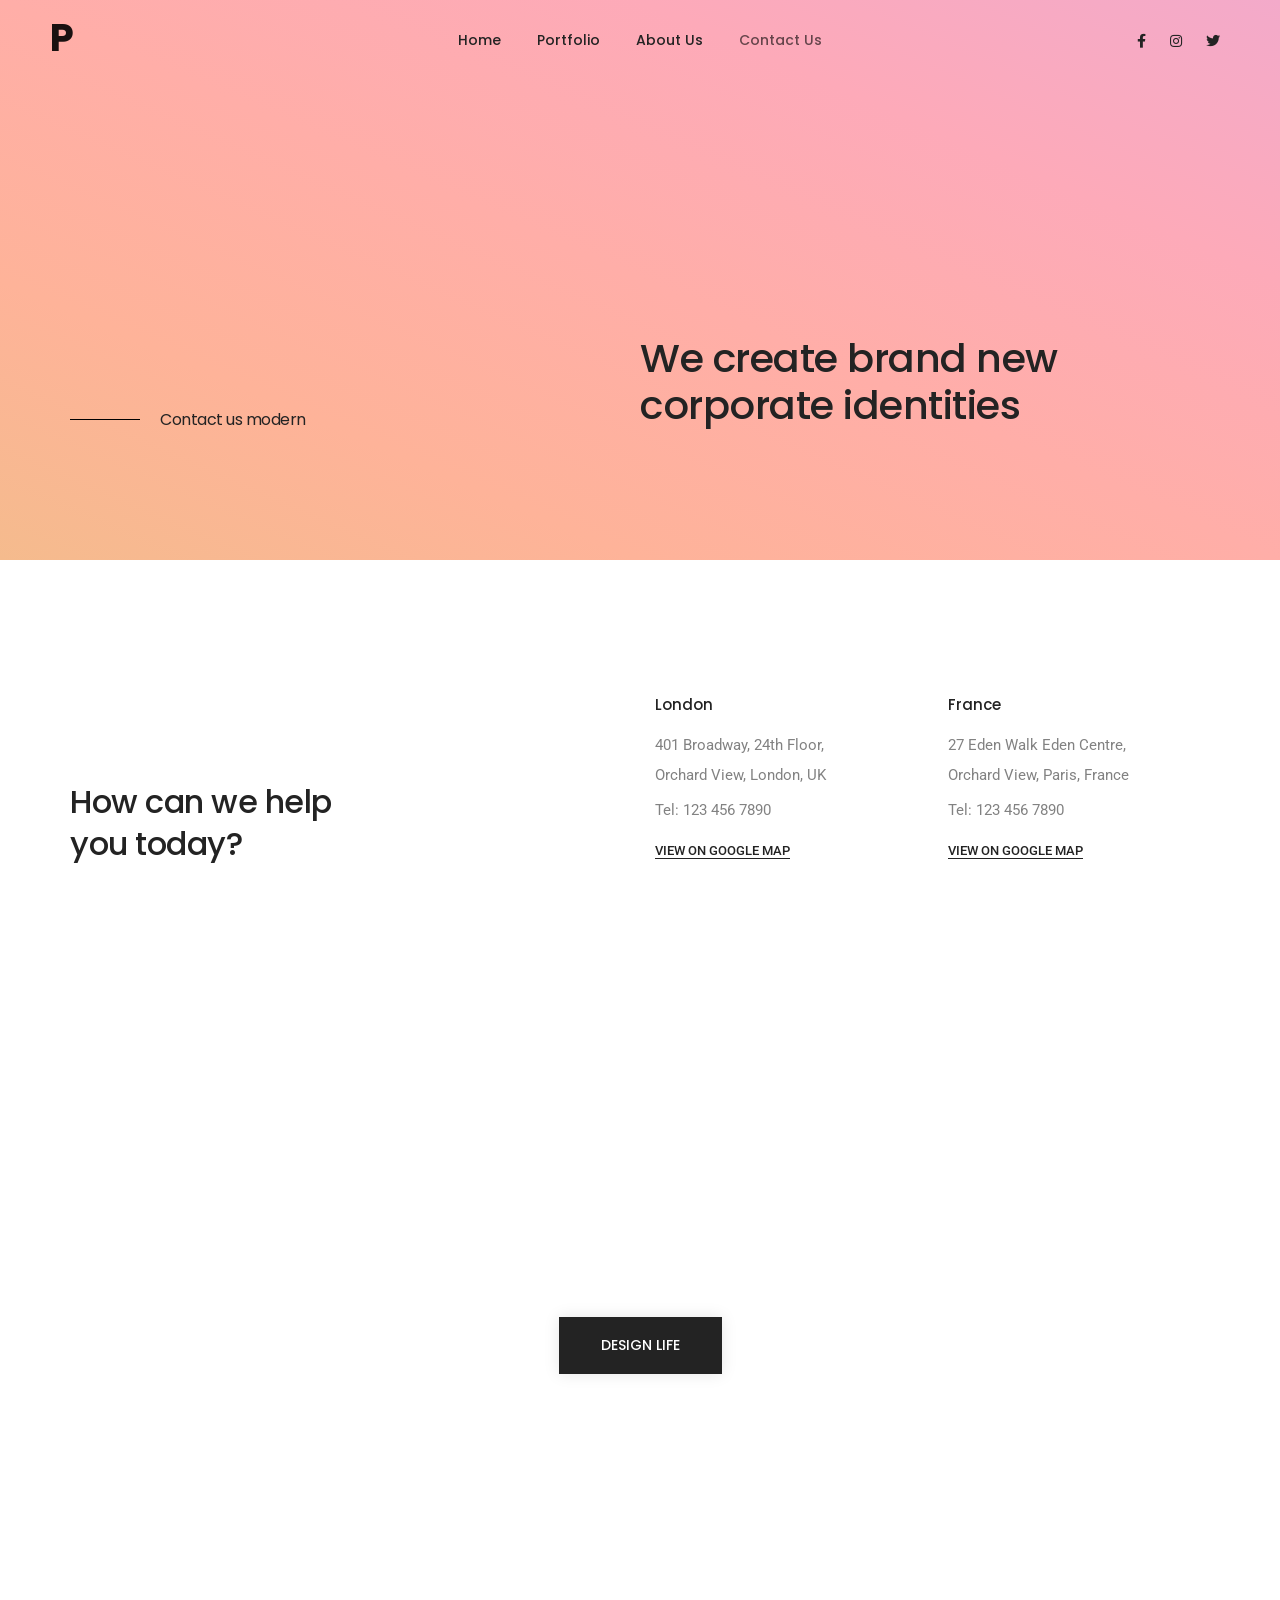
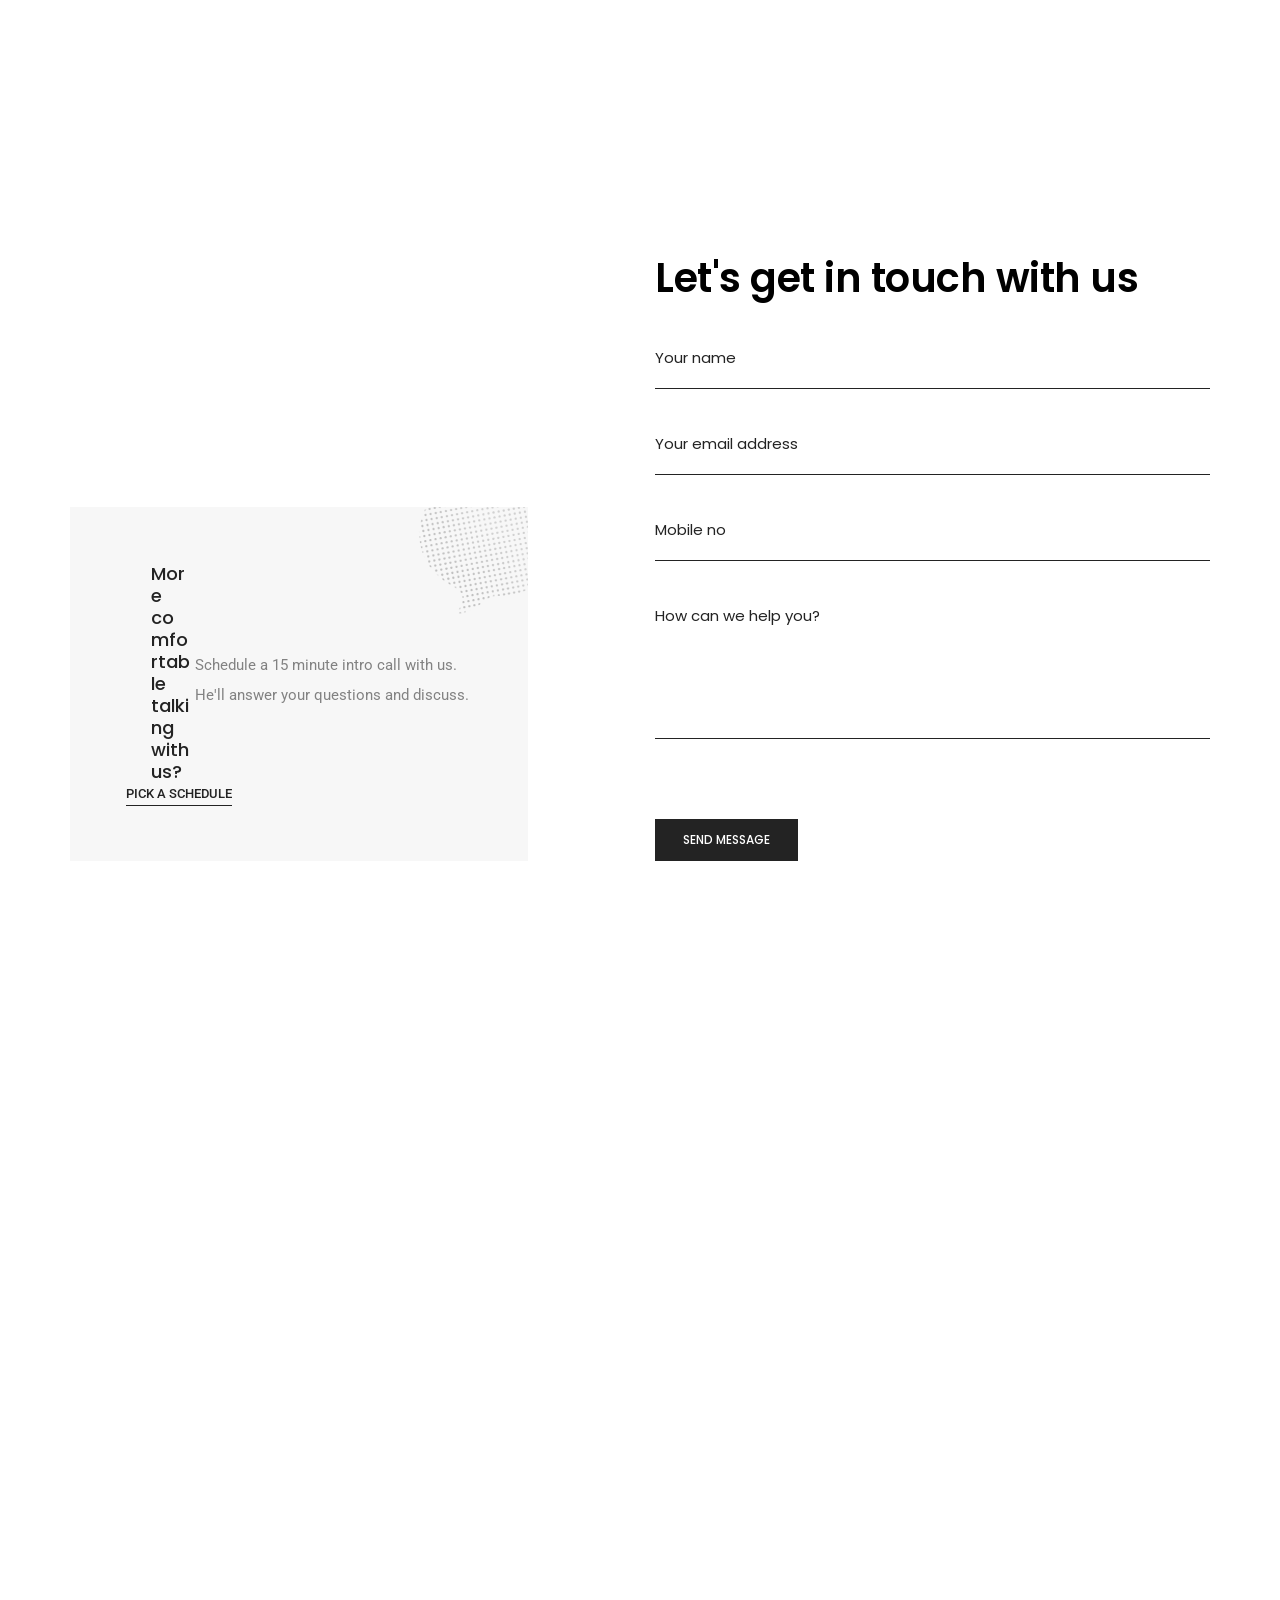
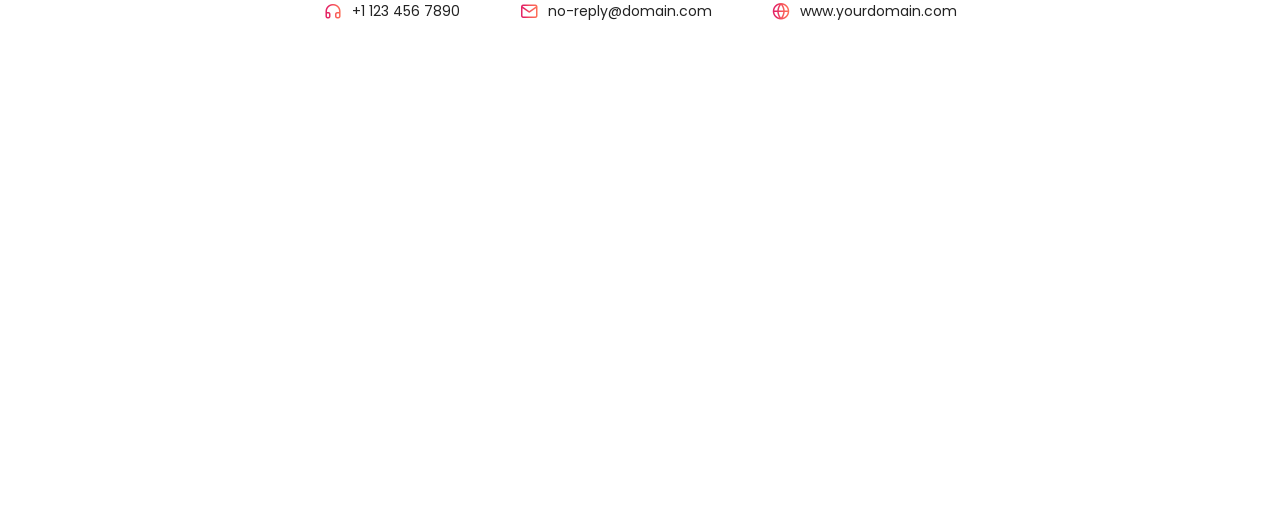
==== contact-us.html @ 9a99a398 "Add other pages" ====
<!doctype html>
<html class="no-js" lang="en">

<head>
    <title>Pratham - Contact Us</title>
    <meta charset="utf-8">
    <meta http-equiv="X-UA-Compatible" content="IE=edge" />
    <meta name="author" content="ThemeZaa">
    <meta name="viewport" content="width=device-width,initial-scale=1.0,maximum-scale=1" />
    <!-- favicon icon -->
    <link rel="shortcut icon" href="images/favicon.png">
    <link rel="apple-touch-icon" href="images/apple-touch-icon-57x57.png">
    <link rel="apple-touch-icon" sizes="72x72" href="images/apple-touch-icon-72x72.png">
    <link rel="apple-touch-icon" sizes="114x114" href="images/apple-touch-icon-114x114.png">
    <!-- style sheets and font icons  -->
    <link rel="stylesheet" type="text/css" href="css/font-icons.min.css">
    <link rel="stylesheet" type="text/css" href="css/theme-vendors.min.css">
    <link rel="stylesheet" type="text/css" href="css/style.css" />
    <link rel="stylesheet" type="text/css" href="css/responsive.css" />
</head>

<body data-mobile-nav-style="classic">
    <!-- start header -->
    <header>
        <nav
            class="navbar navbar-expand-lg navbar-light bg-transparent header-light fixed-top navbar-boxed header-reverse-scroll">
            <div class="container-fluid nav-header-container">
                <div class="col-5 col-lg-2 ps-lg-0 me-auto me-lg-0">
                    <a class="navbar-brand alt-font text-fast-blue font-weight-700" href="#"
                        style="font-size: 2.75rem;">
                        P
                    </a>
                </div>
                <div class="col-auto col-lg-8 md-position-initial md-no-padding">
                    <button class="navbar-toggler float-end" type="button" data-bs-toggle="collapse"
                        data-bs-target="#navbarNav" aria-controls="navbarNav" aria-label="Toggle navigation">
                        <span class="navbar-toggler-line"></span>
                        <span class="navbar-toggler-line"></span>
                        <span class="navbar-toggler-line"></span>
                        <span class="navbar-toggler-line"></span>
                    </button>
                    <div class="collapse navbar-collapse justify-content-center" id="navbarNav">
                        <ul class="navbar-nav alt-font">
                            <li class="nav-item">
                                <a href="index.html" class="nav-link">Home</a>
                            </li>
                            <li class="nav-item">
                                <a href="portfolio.html" class="nav-link">Portfolio</a>
                            </li>
                            <li class="nav-item">
                                <a href="about-us.html" class="nav-link">About Us</a>
                            </li>
                            <li class="nav-item">
                                <a href="contact-us.html" class="nav-link">Contact Us</a>
                            </li>
                        </ul>
                    </div>
                </div>
                <div class="col-auto col-lg-2 text-end hidden-xs px-lg-0">
                    <div class="header-social-icon d-inline-block">
                        <a href="http://www.facebook.com" target="_blank"><i class="fab fa-facebook-f"></i></a>
                        <a href="https://www.instagram.com/" target="_blank"><i class="fab fa-instagram"></i></a>
                        <a href="http://www.twitter.com" target="_blank"><i class="fab fa-twitter"></i></a>
                    </div>
                </div>
            </div>
        </nav>
    </header>
    <!-- end header -->
    <div class="main-content">
        <!-- start page title -->
        <section class="bg-gradient-light-orange-light-pink">
            <div class="container">
                <div class="d-flex flex-column flex-md-row justify-content-end extra-small-screen align-items-end">
                    <div class="w-100 w-md-50 page-title-extra-small">
                        <h1
                            class="alt-font text-extra-dark-gray position-relative padding-90px-left padding-15px-right sm-padding-55px-left mb-md-0 sm-margin-20px-bottom">
                            <span class="page-title-separator-line bg-black w-70px sm-w-40px"></span>Contact us modern
                        </h1>
                    </div>
                    <div class="w-100 w-md-50">
                        <h4 class="alt-font font-weight-500 text-extra-dark-gray mb-0">We create brand new corporate
                            identities</h4>
                    </div>
                </div>
            </div>
        </section>
        <!-- end page title -->
        <!-- start section -->
        <section>
            <div class="container">
                <div class="row align-items-end">
                    <div class="col-12 col-lg-6 col-md-4 sm-margin-30px-bottom">
                        <h5 class="alt-font w-50 text-extra-dark-gray font-weight-500 mb-0 lg-w-65 md-w-100">How can we
                            help
                            you today?</h5>
                    </div>
                    <div class="col-12 col-lg-6 col-md-8">
                        <div class="row">
                            <div class="col-12 col-sm-6 xs-margin-30px-bottom">
                                <span
                                    class="alt-font d-block text-extra-dark-gray font-weight-500 margin-10px-bottom">London</span>
                                <p class="w-80 margin-5px-bottom lg-w-90">401 Broadway, 24th Floor, Orchard View,
                                    London, UK
                                </p>
                                <span class="d-block margin-10px-bottom">Tel: 123 456 7890</span>
                                <a href="https://www.google.com/maps?ll=-37.817214,144.955925&z=16&t=m&hl=en-US&gl=IN&mapclient=embed&cid=13153204942596594449"
                                    target="_blank"
                                    class="text-uppercase text-small text-extra-dark-gray font-weight-500 text-decoration-line-bottom">View
                                    on google map</a>
                            </div>
                            <div class="col-12 col-sm-6">
                                <span
                                    class="alt-font d-block text-extra-dark-gray font-weight-500 margin-10px-bottom">France</span>
                                <p class="w-80 margin-5px-bottom lg-w-90">27 Eden Walk Eden Centre, Orchard View, Paris,
                                    France</p>
                                <span class="d-block margin-10px-bottom">Tel: 123 456 7890</span>
                                <a href="https://www.google.com/maps?ll=-37.817214,144.955925&z=16&t=m&hl=en-US&gl=IN&mapclient=embed&cid=13153204942596594449"
                                    target="_blank"
                                    class="text-uppercase text-small text-extra-dark-gray font-weight-500 text-decoration-line-bottom">View
                                    on google map</a>
                            </div>
                        </div>
                    </div>
                </div>
            </div>
        </section>
        <!-- end section -->
        <!-- start section -->
        <section class="one-third-screen p-0 position-relative wow animate__fadeIn">
            <div class="container">
                <div class="row align-items-center justify-content-center one-third-screen">
                    <a href="#" class="btn btn-extra-large btn-dark-gray btn-box-shadow z-index-2">Design life</a>
                </div>
            </div>
            <!-- start slider -->
            <div class="swiper-container position-absolute top-0px"
                data-slider-options='{ "loop": true, "slidesPerView": 1, "effect": "fade", "navigation": { "nextEl": ".swiper-auto-next", "prevEl": ".swiper-auto-prev" }, "keyboard": { "enabled": true, "onlyInViewport": true }, "autoplay": { "delay": 5000, "disableOnInteraction": false }, "fadeEffect": { "crossFade": true } }'>
                <div class="swiper-wrapper">
                    <!-- start slider item -->
                    <div class="swiper-slide cover-background"
                        style="background-image:url('https://placehold.co/1920x730');"></div>
                    <!-- end slider item -->
                    <!-- start slider item -->
                    <div class="swiper-slide cover-background"
                        style="background-image:url('https://placehold.co/1920x730');"></div>
                    <!-- end slider item -->
                    <!-- start slider item -->
                    <div class="swiper-slide cover-background"
                        style="background-image:url('https://placehold.co/1920x730');"></div>
                    <!-- end slider item -->
                </div>
            </div>
            <!-- end slider -->
        </section>
        <!-- end section -->
        <!-- start section -->
        <section class="big-section wow animate__fadeIn">
            <div class="container">
                <div class="row align-items-end justify-content-center">
                    <div class="col-12 col-lg-5 col-md-8 md-margin-50px-bottom">
                        <div class="feature-box feature-box-left-icon-middle padding-4-rem-all bg-light-gray overflow-hidden background-position-top background-no-repeat lg-padding-3-rem-lr md-padding-5-rem-all xs-padding-3-half-rem-all"
                            style="background-image: url('images/quotes-01.png');">
                            <div class="feature-box-icon margin-25px-right xs-margin-15px-right">
                                <img class="border-radius-100 w-80px xs-w-50px" src="https://placehold.co/80x80" alt="">
                            </div>
                            <div class="feature-box-content">
                                <div class="text-large text-extra-dark-gray alt-font font-weight-500 w-90">More
                                    comfortable
                                    talking with us?</div>
                            </div>
                            <p class="margin-30px-top margin-15px-bottom w-80 lg-w-100">Schedule a 15 minute intro call
                                with
                                us. He'll answer your questions and discuss.</p>
                            <a href="#"
                                class="text-small text-extra-dark-gray font-weight-500 text-decoration-line-bottom text-uppercase">Pick
                                a schedule</a>
                        </div>
                    </div>
                    <div class="col-12 col-lg-6 offset-lg-1 col-md-8">
                        <h4 class="alt-font text-black font-weight-600">Let's get in touch with us</h4>
                        <form action="email-templates/contact-form.html" method="post"
                            class="alt-font text-extra-dark-gray">
                            <input
                                class="input-border-bottom border-color-extra-dark-gray bg-transparent placeholder-dark large-input px-0 margin-25px-bottom border-radius-0px required"
                                type="text" name="name" placeholder="Your name" />
                            <input
                                class="input-border-bottom border-color-extra-dark-gray bg-transparent placeholder-dark large-input px-0 margin-25px-bottom border-radius-0px required"
                                type="email" name="email" placeholder="Your email address" />
                            <input
                                class="input-border-bottom border-color-extra-dark-gray bg-transparent placeholder-dark large-input px-0 margin-25px-bottom border-radius-0px"
                                type="tel" name="phone" placeholder="Mobile no" />
                            <textarea
                                class="input-border-bottom border-color-extra-dark-gray bg-transparent placeholder-dark large-input px-0 margin-35px-bottom border-radius-0px"
                                name="comment" rows="5" placeholder="How can we help you?"></textarea>
                            <div class="g-recaptcha margin-35px-bottom"
                                data-sitekey="6LfJf98bAAAAAGC26hfKyd2Ptddbs9xYm4mCNeLx"></div>
                            <input type="hidden" name="redirect" value="">
                            <button class="btn btn-medium btn-dark-gray mb-0 submit" type="submit">send message</button>
                            <div class="form-results d-none"></div>
                        </form>
                    </div>
                </div>
            </div>
        </section>
        <!-- end section -->
        <!-- start map section -->
        <section class="no-padding-tb wow animate__fadeIn">
            <div class="container-fluid">
                <div class="row">
                    <div class="col-md-12 px-0">
                        <div class="map-style-3 h-500px xs-h-300px">
                            <iframe class="w-100 h-100 filter-grayscale-100"
                                src="https://www.google.com/maps/embed?pb=!1m18!1m12!1m3!1d3151.843821917424!2d144.956054!3d-37.817127!2m3!1f0!2f0!3f0!3m2!1i1024!2i768!4f13.1!3m3!1m2!1s0x6ad65d4c2b349649%3A0xb6899234e561db11!2sEnvato!5e0!3m2!1sen!2sin!4v1427947693651"></iframe>
                        </div>
                    </div>
                </div>
            </div>
        </section>
        <!-- end map section -->
        <!-- start section -->
        <section class="half-section">
            <div class="container">
                <div class="row justify-content-center">
                    <!-- start feature box item-->
                    <div class="col-12 col-sm-auto sm-margin-15px-bottom wow animate__fadeIn" data-wow-delay="0.2s">
                        <div class="d-flex justify-content-center align-items-center padding-15px-lr h-100">
                            <i
                                class="feather icon-feather-headphones align-middle icon-extra-small text-gradient-magenta-orange margin-10px-right"></i>
                            <span class="text-extra-dark-gray alt-font text-medium">+1 123 456 7890</span>
                        </div>
                    </div>
                    <!-- end feature box item-->
                    <!-- start feature box item-->
                    <div class="col-12 col-sm-auto sm-margin-15px-bottom wow animate__fadeIn" data-wow-delay="0.4s">
                        <div class="d-flex justify-content-center align-items-center padding-15px-lr h-100">
                            <i
                                class="feather icon-feather-mail align-middle icon-extra-small text-gradient-magenta-orange margin-10px-right"></i>
                            <a href="mailto:no-reply@domain.com"
                                class="text-extra-dark-gray alt-font text-medium">no-reply@domain.com</a>
                        </div>
                    </div>
                    <!-- end feature box item-->
                    <!-- start feature box item-->
                    <div class="col-12 col-sm-auto wow animate__fadeIn" data-wow-delay="0.6s">
                        <div class="d-flex justify-content-center align-items-center padding-15px-lr h-100">
                            <i
                                class="feather icon-feather-globe align-middle icon-extra-small text-gradient-magenta-orange margin-10px-right"></i>
                            <a href="#" class="text-extra-dark-gray alt-font text-medium">www.yourdomain.com</a>
                        </div>
                    </div>
                    <!-- end feature box item-->
                </div>
            </div>
        </section>
        <!-- end section -->
    </div>
    <!-- start footer -->
    <footer class="footer-dark cover-background footer-sticky" style="background-image:url('images/footer-bg.png');">
        <div class="footer-top padding-six-tb lg-padding-seven-tb md-padding-50px-tb">
            <div class="container">
                <div class="row">
                    <!-- start footer column -->
                    <div class="col-12 col-md-3 col-sm-6 sm-margin-40px-bottom xs-margin-30px-bottom">
                        <span
                            class="alt-font font-weight-500 d-block text-white text-uppercase text-medium margin-15px-bottom xs-margin-10px-bottom letter-spacing-1px">Company</span>
                        <ul>
                            <li><a href="#">About company</a></li>
                            <li><a href="#">Our services</a></li>
                            <li><a href="#">Job opportunities</a></li>
                            <li><a href="#">Contact us</a></li>
                        </ul>
                    </div>
                    <!-- end footer column -->
                    <!-- start footer column -->
                    <div class="col-12 col-md-3 col-sm-6 sm-margin-40px-bottom xs-margin-30px-bottom">
                        <span
                            class="alt-font font-weight-500 d-block text-white text-uppercase text-medium margin-15px-bottom xs-margin-10px-bottom letter-spacing-1px">Customer</span>
                        <ul>
                            <li><a href="#">Client support</a></li>
                            <li><a href="#">Pricing packages</a></li>
                            <li><a href="#">Company story</a></li>
                            <li><a href="#">Latest news</a></li>
                        </ul>
                    </div>
                    <!-- end footer column -->
                    <!-- start footer column -->
                    <div class="col-12 col-md-3 col-sm-6 xs-margin-30px-bottom">
                        <span
                            class="alt-font font-weight-500 d-block text-white text-uppercase text-medium margin-15px-bottom xs-margin-10px-bottom letter-spacing-1px">Resources</span>
                        <ul>
                            <li><a href="#">Theme guide</a></li>
                            <li><a href="#">Support desk</a></li>
                            <li><a href="#">What we offer</a></li>
                            <li><a href="#">Company history</a></li>
                        </ul>
                    </div>
                    <!-- end footer column -->
                    <!-- start footer column -->
                    <div class="col-12 col-md-3 col-sm-6">
                        <span
                            class="alt-font font-weight-500 d-block text-white text-uppercase text-medium margin-15px-bottom xs-margin-10px-bottom letter-spacing-1px">Services</span>
                        <ul>
                            <li><a href="#">Brand experience</a></li>
                            <li><a href="#">e-Commerce website</a></li>
                            <li><a href="#">Content writing</a></li>
                            <li><a href="#">Marketing strategy</a></li>
                        </ul>
                    </div>
                    <!-- end footer column -->
                </div>
            </div>
        </div>
        <div class="footer-bottom padding-one-top padding-six-bottom d-inline-block w-100">
            <div class="container">
                <div class="row align-items-center">
                    <div class="col-12 col-sm-4 text-center text-sm-start xs-margin-20px-bottom">
                        <a href="#" class="footer-logo"></a>
                    </div>
                    <div class="col-12 col-sm-8 text-center text-sm-end last-paragraph-no-margin">
                    </div>
                </div>
            </div>
        </div>
    </footer>
    <!-- end footer -->
    <!-- start scroll to top -->
    <a class="scroll-top-arrow" href="javascript:void(0);"><i class="feather icon-feather-arrow-up"></i></a>
    <!-- end scroll to top -->
    <!-- javascript -->
    <script type="text/javascript" src="js/jquery.min.js"></script>
    <script type="text/javascript" src="js/theme-vendors.min.js"></script>
    <script type="text/javascript" src="js/main.js"></script>
    <!-- google recaptcha -->
    <script src="https://www.google.com/recaptcha/api.js" async defer></script>
</body>

</html>
---- css/font-icons.min.css ----
/*
Font awesome
Version: 5.15.4 
Plugin URI: https://fontawesome.com
License: License - https://fontawesome.com/license/free (Icons: CC BY 4.0, Fonts: SIL OFL 1.1, Code: MIT License)
*/
.fa,.fab,.fad,.fal,.far,.fas{-moz-osx-font-smoothing:grayscale;-webkit-font-smoothing:antialiased;display:inline-block;font-style:normal;font-variant:normal;text-rendering:auto;line-height:1}.fa-lg{font-size:1.33333em;line-height:.75em;vertical-align:-.0667em}.fa-xs{font-size:.75em}.fa-sm{font-size:.875em}.fa-1x{font-size:1em}.fa-2x{font-size:2em}.fa-3x{font-size:3em}.fa-4x{font-size:4em}.fa-5x{font-size:5em}.fa-6x{font-size:6em}.fa-7x{font-size:7em}.fa-8x{font-size:8em}.fa-9x{font-size:9em}.fa-10x{font-size:10em}.fa-fw{text-align:center;width:1.25em}.fa-ul{list-style-type:none;margin-left:2.5em;padding-left:0}.fa-ul>li{position:relative}.fa-li{left:-2em;position:absolute;text-align:center;width:2em;line-height:inherit}.fa-border{border:.08em solid #eee;border-radius:.1em;padding:.2em .25em .15em}.fa-pull-left{float:left}.fa-pull-right{float:right}.fa.fa-pull-left,.fab.fa-pull-left,.fal.fa-pull-left,.far.fa-pull-left,.fas.fa-pull-left{margin-right:.3em}.fa.fa-pull-right,.fab.fa-pull-right,.fal.fa-pull-right,.far.fa-pull-right,.fas.fa-pull-right{margin-left:.3em}.fa-spin{-webkit-animation:fa-spin 2s linear infinite;animation:fa-spin 2s linear infinite}.fa-pulse{-webkit-animation:fa-spin 1s steps(8) infinite;animation:fa-spin 1s steps(8) infinite}@-webkit-keyframes fa-spin{0%{-webkit-transform:rotate(0deg);transform:rotate(0deg)}to{-webkit-transform:rotate(1turn);transform:rotate(1turn)}}@keyframes fa-spin{0%{-webkit-transform:rotate(0deg);transform:rotate(0deg)}to{-webkit-transform:rotate(1turn);transform:rotate(1turn)}}.fa-rotate-90{-ms-filter:"progid:DXImageTransform.Microsoft.BasicImage(rotation=1)";-webkit-transform:rotate(90deg);transform:rotate(90deg)}.fa-rotate-180{-ms-filter:"progid:DXImageTransform.Microsoft.BasicImage(rotation=2)";-webkit-transform:rotate(180deg);transform:rotate(180deg)}.fa-rotate-270{-ms-filter:"progid:DXImageTransform.Microsoft.BasicImage(rotation=3)";-webkit-transform:rotate(270deg);transform:rotate(270deg)}.fa-flip-horizontal{-ms-filter:"progid:DXImageTransform.Microsoft.BasicImage(rotation=0, mirror=1)";-webkit-transform:scaleX(-1);transform:scaleX(-1)}.fa-flip-vertical{-webkit-transform:scaleY(-1);transform:scaleY(-1)}.fa-flip-both,.fa-flip-horizontal.fa-flip-vertical,.fa-flip-vertical{-ms-filter:"progid:DXImageTransform.Microsoft.BasicImage(rotation=2, mirror=1)"}.fa-flip-both,.fa-flip-horizontal.fa-flip-vertical{-webkit-transform:scale(-1);transform:scale(-1)}:root .fa-flip-both,:root .fa-flip-horizontal,:root .fa-flip-vertical,:root .fa-rotate-90,:root .fa-rotate-180,:root .fa-rotate-270{-webkit-filter:none;filter:none}.fa-stack{display:inline-block;height:2em;line-height:2em;position:relative;vertical-align:middle;width:2.5em}.fa-stack-1x,.fa-stack-2x{left:0;position:absolute;text-align:center;width:100%}.fa-stack-1x{line-height:inherit}.fa-stack-2x{font-size:2em}.fa-inverse{color:#fff}.fa-500px:before{content:"\f26e"}.fa-accessible-icon:before{content:"\f368"}.fa-accusoft:before{content:"\f369"}.fa-acquisitions-incorporated:before{content:"\f6af"}.fa-ad:before{content:"\f641"}.fa-address-book:before{content:"\f2b9"}.fa-address-card:before{content:"\f2bb"}.fa-adjust:before{content:"\f042"}.fa-adn:before{content:"\f170"}.fa-adversal:before{content:"\f36a"}.fa-affiliatetheme:before{content:"\f36b"}.fa-air-freshener:before{content:"\f5d0"}.fa-airbnb:before{content:"\f834"}.fa-algolia:before{content:"\f36c"}.fa-align-center:before{content:"\f037"}.fa-align-justify:before{content:"\f039"}.fa-align-left:before{content:"\f036"}.fa-align-right:before{content:"\f038"}.fa-alipay:before{content:"\f642"}.fa-allergies:before{content:"\f461"}.fa-amazon:before{content:"\f270"}.fa-amazon-pay:before{content:"\f42c"}.fa-ambulance:before{content:"\f0f9"}.fa-american-sign-language-interpreting:before{content:"\f2a3"}.fa-amilia:before{content:"\f36d"}.fa-anchor:before{content:"\f13d"}.fa-android:before{content:"\f17b"}.fa-angellist:before{content:"\f209"}.fa-angle-double-down:before{content:"\f103"}.fa-angle-double-left:before{content:"\f100"}.fa-angle-double-right:before{content:"\f101"}.fa-angle-double-up:before{content:"\f102"}.fa-angle-down:before{content:"\f107"}.fa-angle-left:before{content:"\f104"}.fa-angle-right:before{content:"\f105"}.fa-angle-up:before{content:"\f106"}.fa-angry:before{content:"\f556"}.fa-angrycreative:before{content:"\f36e"}.fa-angular:before{content:"\f420"}.fa-ankh:before{content:"\f644"}.fa-app-store:before{content:"\f36f"}.fa-app-store-ios:before{content:"\f370"}.fa-apper:before{content:"\f371"}.fa-apple:before{content:"\f179"}.fa-apple-alt:before{content:"\f5d1"}.fa-apple-pay:before{content:"\f415"}.fa-archive:before{content:"\f187"}.fa-archway:before{content:"\f557"}.fa-arrow-alt-circle-down:before{content:"\f358"}.fa-arrow-alt-circle-left:before{content:"\f359"}.fa-arrow-alt-circle-right:before{content:"\f35a"}.fa-arrow-alt-circle-up:before{content:"\f35b"}.fa-arrow-circle-down:before{content:"\f0ab"}.fa-arrow-circle-left:before{content:"\f0a8"}.fa-arrow-circle-right:before{content:"\f0a9"}.fa-arrow-circle-up:before{content:"\f0aa"}.fa-arrow-down:before{content:"\f063"}.fa-arrow-left:before{content:"\f060"}.fa-arrow-right:before{content:"\f061"}.fa-arrow-up:before{content:"\f062"}.fa-arrows-alt:before{content:"\f0b2"}.fa-arrows-alt-h:before{content:"\f337"}.fa-arrows-alt-v:before{content:"\f338"}.fa-artstation:before{content:"\f77a"}.fa-assistive-listening-systems:before{content:"\f2a2"}.fa-asterisk:before{content:"\f069"}.fa-asymmetrik:before{content:"\f372"}.fa-at:before{content:"\f1fa"}.fa-atlas:before{content:"\f558"}.fa-atlassian:before{content:"\f77b"}.fa-atom:before{content:"\f5d2"}.fa-audible:before{content:"\f373"}.fa-audio-description:before{content:"\f29e"}.fa-autoprefixer:before{content:"\f41c"}.fa-avianex:before{content:"\f374"}.fa-aviato:before{content:"\f421"}.fa-award:before{content:"\f559"}.fa-aws:before{content:"\f375"}.fa-baby:before{content:"\f77c"}.fa-baby-carriage:before{content:"\f77d"}.fa-backspace:before{content:"\f55a"}.fa-backward:before{content:"\f04a"}.fa-bacon:before{content:"\f7e5"}.fa-bacteria:before{content:"\e059"}.fa-bacterium:before{content:"\e05a"}.fa-bahai:before{content:"\f666"}.fa-balance-scale:before{content:"\f24e"}.fa-balance-scale-left:before{content:"\f515"}.fa-balance-scale-right:before{content:"\f516"}.fa-ban:before{content:"\f05e"}.fa-band-aid:before{content:"\f462"}.fa-bandcamp:before{content:"\f2d5"}.fa-barcode:before{content:"\f02a"}.fa-bars:before{content:"\f0c9"}.fa-baseball-ball:before{content:"\f433"}.fa-basketball-ball:before{content:"\f434"}.fa-bath:before{content:"\f2cd"}.fa-battery-empty:before{content:"\f244"}.fa-battery-full:before{content:"\f240"}.fa-battery-half:before{content:"\f242"}.fa-battery-quarter:before{content:"\f243"}.fa-battery-three-quarters:before{content:"\f241"}.fa-battle-net:before{content:"\f835"}.fa-bed:before{content:"\f236"}.fa-beer:before{content:"\f0fc"}.fa-behance:before{content:"\f1b4"}.fa-behance-square:before{content:"\f1b5"}.fa-bell:before{content:"\f0f3"}.fa-bell-slash:before{content:"\f1f6"}.fa-bezier-curve:before{content:"\f55b"}.fa-bible:before{content:"\f647"}.fa-bicycle:before{content:"\f206"}.fa-biking:before{content:"\f84a"}.fa-bimobject:before{content:"\f378"}.fa-binoculars:before{content:"\f1e5"}.fa-biohazard:before{content:"\f780"}.fa-birthday-cake:before{content:"\f1fd"}.fa-bitbucket:before{content:"\f171"}.fa-bitcoin:before{content:"\f379"}.fa-bity:before{content:"\f37a"}.fa-black-tie:before{content:"\f27e"}.fa-blackberry:before{content:"\f37b"}.fa-blender:before{content:"\f517"}.fa-blender-phone:before{content:"\f6b6"}.fa-blind:before{content:"\f29d"}.fa-blog:before{content:"\f781"}.fa-blogger:before{content:"\f37c"}.fa-blogger-b:before{content:"\f37d"}.fa-bluetooth:before{content:"\f293"}.fa-bluetooth-b:before{content:"\f294"}.fa-bold:before{content:"\f032"}.fa-bolt:before{content:"\f0e7"}.fa-bomb:before{content:"\f1e2"}.fa-bone:before{content:"\f5d7"}.fa-bong:before{content:"\f55c"}.fa-book:before{content:"\f02d"}.fa-book-dead:before{content:"\f6b7"}.fa-book-medical:before{content:"\f7e6"}.fa-book-open:before{content:"\f518"}.fa-book-reader:before{content:"\f5da"}.fa-bookmark:before{content:"\f02e"}.fa-bootstrap:before{content:"\f836"}.fa-border-all:before{content:"\f84c"}.fa-border-none:before{content:"\f850"}.fa-border-style:before{content:"\f853"}.fa-bowling-ball:before{content:"\f436"}.fa-box:before{content:"\f466"}.fa-box-open:before{content:"\f49e"}.fa-box-tissue:before{content:"\e05b"}.fa-boxes:before{content:"\f468"}.fa-braille:before{content:"\f2a1"}.fa-brain:before{content:"\f5dc"}.fa-bread-slice:before{content:"\f7ec"}.fa-briefcase:before{content:"\f0b1"}.fa-briefcase-medical:before{content:"\f469"}.fa-broadcast-tower:before{content:"\f519"}.fa-broom:before{content:"\f51a"}.fa-brush:before{content:"\f55d"}.fa-btc:before{content:"\f15a"}.fa-buffer:before{content:"\f837"}.fa-bug:before{content:"\f188"}.fa-building:before{content:"\f1ad"}.fa-bullhorn:before{content:"\f0a1"}.fa-bullseye:before{content:"\f140"}.fa-burn:before{content:"\f46a"}.fa-buromobelexperte:before{content:"\f37f"}.fa-bus:before{content:"\f207"}.fa-bus-alt:before{content:"\f55e"}.fa-business-time:before{content:"\f64a"}.fa-buy-n-large:before{content:"\f8a6"}.fa-buysellads:before{content:"\f20d"}.fa-calculator:before{content:"\f1ec"}.fa-calendar:before{content:"\f133"}.fa-calendar-alt:before{content:"\f073"}.fa-calendar-check:before{content:"\f274"}.fa-calendar-day:before{content:"\f783"}.fa-calendar-minus:before{content:"\f272"}.fa-calendar-plus:before{content:"\f271"}.fa-calendar-times:before{content:"\f273"}.fa-calendar-week:before{content:"\f784"}.fa-camera:before{content:"\f030"}.fa-camera-retro:before{content:"\f083"}.fa-campground:before{content:"\f6bb"}.fa-canadian-maple-leaf:before{content:"\f785"}.fa-candy-cane:before{content:"\f786"}.fa-cannabis:before{content:"\f55f"}.fa-capsules:before{content:"\f46b"}.fa-car:before{content:"\f1b9"}.fa-car-alt:before{content:"\f5de"}.fa-car-battery:before{content:"\f5df"}.fa-car-crash:before{content:"\f5e1"}.fa-car-side:before{content:"\f5e4"}.fa-caravan:before{content:"\f8ff"}.fa-caret-down:before{content:"\f0d7"}.fa-caret-left:before{content:"\f0d9"}.fa-caret-right:before{content:"\f0da"}.fa-caret-square-down:before{content:"\f150"}.fa-caret-square-left:before{content:"\f191"}.fa-caret-square-right:before{content:"\f152"}.fa-caret-square-up:before{content:"\f151"}.fa-caret-up:before{content:"\f0d8"}.fa-carrot:before{content:"\f787"}.fa-cart-arrow-down:before{content:"\f218"}.fa-cart-plus:before{content:"\f217"}.fa-cash-register:before{content:"\f788"}.fa-cat:before{content:"\f6be"}.fa-cc-amazon-pay:before{content:"\f42d"}.fa-cc-amex:before{content:"\f1f3"}.fa-cc-apple-pay:before{content:"\f416"}.fa-cc-diners-club:before{content:"\f24c"}.fa-cc-discover:before{content:"\f1f2"}.fa-cc-jcb:before{content:"\f24b"}.fa-cc-mastercard:before{content:"\f1f1"}.fa-cc-paypal:before{content:"\f1f4"}.fa-cc-stripe:before{content:"\f1f5"}.fa-cc-visa:before{content:"\f1f0"}.fa-centercode:before{content:"\f380"}.fa-centos:before{content:"\f789"}.fa-certificate:before{content:"\f0a3"}.fa-chair:before{content:"\f6c0"}.fa-chalkboard:before{content:"\f51b"}.fa-chalkboard-teacher:before{content:"\f51c"}.fa-charging-station:before{content:"\f5e7"}.fa-chart-area:before{content:"\f1fe"}.fa-chart-bar:before{content:"\f080"}.fa-chart-line:before{content:"\f201"}.fa-chart-pie:before{content:"\f200"}.fa-check:before{content:"\f00c"}.fa-check-circle:before{content:"\f058"}.fa-check-double:before{content:"\f560"}.fa-check-square:before{content:"\f14a"}.fa-cheese:before{content:"\f7ef"}.fa-chess:before{content:"\f439"}.fa-chess-bishop:before{content:"\f43a"}.fa-chess-board:before{content:"\f43c"}.fa-chess-king:before{content:"\f43f"}.fa-chess-knight:before{content:"\f441"}.fa-chess-pawn:before{content:"\f443"}.fa-chess-queen:before{content:"\f445"}.fa-chess-rook:before{content:"\f447"}.fa-chevron-circle-down:before{content:"\f13a"}.fa-chevron-circle-left:before{content:"\f137"}.fa-chevron-circle-right:before{content:"\f138"}.fa-chevron-circle-up:before{content:"\f139"}.fa-chevron-down:before{content:"\f078"}.fa-chevron-left:before{content:"\f053"}.fa-chevron-right:before{content:"\f054"}.fa-chevron-up:before{content:"\f077"}.fa-child:before{content:"\f1ae"}.fa-chrome:before{content:"\f268"}.fa-chromecast:before{content:"\f838"}.fa-church:before{content:"\f51d"}.fa-circle:before{content:"\f111"}.fa-circle-notch:before{content:"\f1ce"}.fa-city:before{content:"\f64f"}.fa-clinic-medical:before{content:"\f7f2"}.fa-clipboard:before{content:"\f328"}.fa-clipboard-check:before{content:"\f46c"}.fa-clipboard-list:before{content:"\f46d"}.fa-clock:before{content:"\f017"}.fa-clone:before{content:"\f24d"}.fa-closed-captioning:before{content:"\f20a"}.fa-cloud:before{content:"\f0c2"}.fa-cloud-download-alt:before{content:"\f381"}.fa-cloud-meatball:before{content:"\f73b"}.fa-cloud-moon:before{content:"\f6c3"}.fa-cloud-moon-rain:before{content:"\f73c"}.fa-cloud-rain:before{content:"\f73d"}.fa-cloud-showers-heavy:before{content:"\f740"}.fa-cloud-sun:before{content:"\f6c4"}.fa-cloud-sun-rain:before{content:"\f743"}.fa-cloud-upload-alt:before{content:"\f382"}.fa-cloudflare:before{content:"\e07d"}.fa-cloudscale:before{content:"\f383"}.fa-cloudsmith:before{content:"\f384"}.fa-cloudversify:before{content:"\f385"}.fa-cocktail:before{content:"\f561"}.fa-code:before{content:"\f121"}.fa-code-branch:before{content:"\f126"}.fa-codepen:before{content:"\f1cb"}.fa-codiepie:before{content:"\f284"}.fa-coffee:before{content:"\f0f4"}.fa-cog:before{content:"\f013"}.fa-cogs:before{content:"\f085"}.fa-coins:before{content:"\f51e"}.fa-columns:before{content:"\f0db"}.fa-comment:before{content:"\f075"}.fa-comment-alt:before{content:"\f27a"}.fa-comment-dollar:before{content:"\f651"}.fa-comment-dots:before{content:"\f4ad"}.fa-comment-medical:before{content:"\f7f5"}.fa-comment-slash:before{content:"\f4b3"}.fa-comments:before{content:"\f086"}.fa-comments-dollar:before{content:"\f653"}.fa-compact-disc:before{content:"\f51f"}.fa-compass:before{content:"\f14e"}.fa-compress:before{content:"\f066"}.fa-compress-alt:before{content:"\f422"}.fa-compress-arrows-alt:before{content:"\f78c"}.fa-concierge-bell:before{content:"\f562"}.fa-confluence:before{content:"\f78d"}.fa-connectdevelop:before{content:"\f20e"}.fa-contao:before{content:"\f26d"}.fa-cookie:before{content:"\f563"}.fa-cookie-bite:before{content:"\f564"}.fa-copy:before{content:"\f0c5"}.fa-copyright:before{content:"\f1f9"}.fa-cotton-bureau:before{content:"\f89e"}.fa-couch:before{content:"\f4b8"}.fa-cpanel:before{content:"\f388"}.fa-creative-commons:before{content:"\f25e"}.fa-creative-commons-by:before{content:"\f4e7"}.fa-creative-commons-nc:before{content:"\f4e8"}.fa-creative-commons-nc-eu:before{content:"\f4e9"}.fa-creative-commons-nc-jp:before{content:"\f4ea"}.fa-creative-commons-nd:before{content:"\f4eb"}.fa-creative-commons-pd:before{content:"\f4ec"}.fa-creative-commons-pd-alt:before{content:"\f4ed"}.fa-creative-commons-remix:before{content:"\f4ee"}.fa-creative-commons-sa:before{content:"\f4ef"}.fa-creative-commons-sampling:before{content:"\f4f0"}.fa-creative-commons-sampling-plus:before{content:"\f4f1"}.fa-creative-commons-share:before{content:"\f4f2"}.fa-creative-commons-zero:before{content:"\f4f3"}.fa-credit-card:before{content:"\f09d"}.fa-critical-role:before{content:"\f6c9"}.fa-crop:before{content:"\f125"}.fa-crop-alt:before{content:"\f565"}.fa-cross:before{content:"\f654"}.fa-crosshairs:before{content:"\f05b"}.fa-crow:before{content:"\f520"}.fa-crown:before{content:"\f521"}.fa-crutch:before{content:"\f7f7"}.fa-css3:before{content:"\f13c"}.fa-css3-alt:before{content:"\f38b"}.fa-cube:before{content:"\f1b2"}.fa-cubes:before{content:"\f1b3"}.fa-cut:before{content:"\f0c4"}.fa-cuttlefish:before{content:"\f38c"}.fa-d-and-d:before{content:"\f38d"}.fa-d-and-d-beyond:before{content:"\f6ca"}.fa-dailymotion:before{content:"\e052"}.fa-dashcube:before{content:"\f210"}.fa-database:before{content:"\f1c0"}.fa-deaf:before{content:"\f2a4"}.fa-deezer:before{content:"\e077"}.fa-delicious:before{content:"\f1a5"}.fa-democrat:before{content:"\f747"}.fa-deploydog:before{content:"\f38e"}.fa-deskpro:before{content:"\f38f"}.fa-desktop:before{content:"\f108"}.fa-dev:before{content:"\f6cc"}.fa-deviantart:before{content:"\f1bd"}.fa-dharmachakra:before{content:"\f655"}.fa-dhl:before{content:"\f790"}.fa-diagnoses:before{content:"\f470"}.fa-diaspora:before{content:"\f791"}.fa-dice:before{content:"\f522"}.fa-dice-d20:before{content:"\f6cf"}.fa-dice-d6:before{content:"\f6d1"}.fa-dice-five:before{content:"\f523"}.fa-dice-four:before{content:"\f524"}.fa-dice-one:before{content:"\f525"}.fa-dice-six:before{content:"\f526"}.fa-dice-three:before{content:"\f527"}.fa-dice-two:before{content:"\f528"}.fa-digg:before{content:"\f1a6"}.fa-digital-ocean:before{content:"\f391"}.fa-digital-tachograph:before{content:"\f566"}.fa-directions:before{content:"\f5eb"}.fa-discord:before{content:"\f392"}.fa-discourse:before{content:"\f393"}.fa-disease:before{content:"\f7fa"}.fa-divide:before{content:"\f529"}.fa-dizzy:before{content:"\f567"}.fa-dna:before{content:"\f471"}.fa-dochub:before{content:"\f394"}.fa-docker:before{content:"\f395"}.fa-dog:before{content:"\f6d3"}.fa-dollar-sign:before{content:"\f155"}.fa-dolly:before{content:"\f472"}.fa-dolly-flatbed:before{content:"\f474"}.fa-donate:before{content:"\f4b9"}.fa-door-closed:before{content:"\f52a"}.fa-door-open:before{content:"\f52b"}.fa-dot-circle:before{content:"\f192"}.fa-dove:before{content:"\f4ba"}.fa-download:before{content:"\f019"}.fa-draft2digital:before{content:"\f396"}.fa-drafting-compass:before{content:"\f568"}.fa-dragon:before{content:"\f6d5"}.fa-draw-polygon:before{content:"\f5ee"}.fa-dribbble:before{content:"\f17d"}.fa-dribbble-square:before{content:"\f397"}.fa-dropbox:before{content:"\f16b"}.fa-drum:before{content:"\f569"}.fa-drum-steelpan:before{content:"\f56a"}.fa-drumstick-bite:before{content:"\f6d7"}.fa-drupal:before{content:"\f1a9"}.fa-dumbbell:before{content:"\f44b"}.fa-dumpster:before{content:"\f793"}.fa-dumpster-fire:before{content:"\f794"}.fa-dungeon:before{content:"\f6d9"}.fa-dyalog:before{content:"\f399"}.fa-earlybirds:before{content:"\f39a"}.fa-ebay:before{content:"\f4f4"}.fa-edge:before{content:"\f282"}.fa-edge-legacy:before{content:"\e078"}.fa-edit:before{content:"\f044"}.fa-egg:before{content:"\f7fb"}.fa-eject:before{content:"\f052"}.fa-elementor:before{content:"\f430"}.fa-ellipsis-h:before{content:"\f141"}.fa-ellipsis-v:before{content:"\f142"}.fa-ello:before{content:"\f5f1"}.fa-ember:before{content:"\f423"}.fa-empire:before{content:"\f1d1"}.fa-envelope:before{content:"\f0e0"}.fa-envelope-open:before{content:"\f2b6"}.fa-envelope-open-text:before{content:"\f658"}.fa-envelope-square:before{content:"\f199"}.fa-envira:before{content:"\f299"}.fa-equals:before{content:"\f52c"}.fa-eraser:before{content:"\f12d"}.fa-erlang:before{content:"\f39d"}.fa-ethereum:before{content:"\f42e"}.fa-ethernet:before{content:"\f796"}.fa-etsy:before{content:"\f2d7"}.fa-euro-sign:before{content:"\f153"}.fa-evernote:before{content:"\f839"}.fa-exchange-alt:before{content:"\f362"}.fa-exclamation:before{content:"\f12a"}.fa-exclamation-circle:before{content:"\f06a"}.fa-exclamation-triangle:before{content:"\f071"}.fa-expand:before{content:"\f065"}.fa-expand-alt:before{content:"\f424"}.fa-expand-arrows-alt:before{content:"\f31e"}.fa-expeditedssl:before{content:"\f23e"}.fa-external-link-alt:before{content:"\f35d"}.fa-external-link-square-alt:before{content:"\f360"}.fa-eye:before{content:"\f06e"}.fa-eye-dropper:before{content:"\f1fb"}.fa-eye-slash:before{content:"\f070"}.fa-facebook:before{content:"\f09a"}.fa-facebook-f:before{content:"\f39e"}.fa-facebook-messenger:before{content:"\f39f"}.fa-facebook-square:before{content:"\f082"}.fa-fan:before{content:"\f863"}.fa-fantasy-flight-games:before{content:"\f6dc"}.fa-fast-backward:before{content:"\f049"}.fa-fast-forward:before{content:"\f050"}.fa-faucet:before{content:"\e005"}.fa-fax:before{content:"\f1ac"}.fa-feather:before{content:"\f52d"}.fa-feather-alt:before{content:"\f56b"}.fa-fedex:before{content:"\f797"}.fa-fedora:before{content:"\f798"}.fa-female:before{content:"\f182"}.fa-fighter-jet:before{content:"\f0fb"}.fa-figma:before{content:"\f799"}.fa-file:before{content:"\f15b"}.fa-file-alt:before{content:"\f15c"}.fa-file-archive:before{content:"\f1c6"}.fa-file-audio:before{content:"\f1c7"}.fa-file-code:before{content:"\f1c9"}.fa-file-contract:before{content:"\f56c"}.fa-file-csv:before{content:"\f6dd"}.fa-file-download:before{content:"\f56d"}.fa-file-excel:before{content:"\f1c3"}.fa-file-export:before{content:"\f56e"}.fa-file-image:before{content:"\f1c5"}.fa-file-import:before{content:"\f56f"}.fa-file-invoice:before{content:"\f570"}.fa-file-invoice-dollar:before{content:"\f571"}.fa-file-medical:before{content:"\f477"}.fa-file-medical-alt:before{content:"\f478"}.fa-file-pdf:before{content:"\f1c1"}.fa-file-powerpoint:before{content:"\f1c4"}.fa-file-prescription:before{content:"\f572"}.fa-file-signature:before{content:"\f573"}.fa-file-upload:before{content:"\f574"}.fa-file-video:before{content:"\f1c8"}.fa-file-word:before{content:"\f1c2"}.fa-fill:before{content:"\f575"}.fa-fill-drip:before{content:"\f576"}.fa-film:before{content:"\f008"}.fa-filter:before{content:"\f0b0"}.fa-fingerprint:before{content:"\f577"}.fa-fire:before{content:"\f06d"}.fa-fire-alt:before{content:"\f7e4"}.fa-fire-extinguisher:before{content:"\f134"}.fa-firefox:before{content:"\f269"}.fa-firefox-browser:before{content:"\e007"}.fa-first-aid:before{content:"\f479"}.fa-first-order:before{content:"\f2b0"}.fa-first-order-alt:before{content:"\f50a"}.fa-firstdraft:before{content:"\f3a1"}.fa-fish:before{content:"\f578"}.fa-fist-raised:before{content:"\f6de"}.fa-flag:before{content:"\f024"}.fa-flag-checkered:before{content:"\f11e"}.fa-flag-usa:before{content:"\f74d"}.fa-flask:before{content:"\f0c3"}.fa-flickr:before{content:"\f16e"}.fa-flipboard:before{content:"\f44d"}.fa-flushed:before{content:"\f579"}.fa-fly:before{content:"\f417"}.fa-folder:before{content:"\f07b"}.fa-folder-minus:before{content:"\f65d"}.fa-folder-open:before{content:"\f07c"}.fa-folder-plus:before{content:"\f65e"}.fa-font:before{content:"\f031"}.fa-font-awesome:before{content:"\f2b4"}.fa-font-awesome-alt:before{content:"\f35c"}.fa-font-awesome-flag:before{content:"\f425"}.fa-font-awesome-logo-full:before{content:"\f4e6"}.fa-fonticons:before{content:"\f280"}.fa-fonticons-fi:before{content:"\f3a2"}.fa-football-ball:before{content:"\f44e"}.fa-fort-awesome:before{content:"\f286"}.fa-fort-awesome-alt:before{content:"\f3a3"}.fa-forumbee:before{content:"\f211"}.fa-forward:before{content:"\f04e"}.fa-foursquare:before{content:"\f180"}.fa-free-code-camp:before{content:"\f2c5"}.fa-freebsd:before{content:"\f3a4"}.fa-frog:before{content:"\f52e"}.fa-frown:before{content:"\f119"}.fa-frown-open:before{content:"\f57a"}.fa-fulcrum:before{content:"\f50b"}.fa-funnel-dollar:before{content:"\f662"}.fa-futbol:before{content:"\f1e3"}.fa-galactic-republic:before{content:"\f50c"}.fa-galactic-senate:before{content:"\f50d"}.fa-gamepad:before{content:"\f11b"}.fa-gas-pump:before{content:"\f52f"}.fa-gavel:before{content:"\f0e3"}.fa-gem:before{content:"\f3a5"}.fa-genderless:before{content:"\f22d"}.fa-get-pocket:before{content:"\f265"}.fa-gg:before{content:"\f260"}.fa-gg-circle:before{content:"\f261"}.fa-ghost:before{content:"\f6e2"}.fa-gift:before{content:"\f06b"}.fa-gifts:before{content:"\f79c"}.fa-git:before{content:"\f1d3"}.fa-git-alt:before{content:"\f841"}.fa-git-square:before{content:"\f1d2"}.fa-github:before{content:"\f09b"}.fa-github-alt:before{content:"\f113"}.fa-github-square:before{content:"\f092"}.fa-gitkraken:before{content:"\f3a6"}.fa-gitlab:before{content:"\f296"}.fa-gitter:before{content:"\f426"}.fa-glass-cheers:before{content:"\f79f"}.fa-glass-martini:before{content:"\f000"}.fa-glass-martini-alt:before{content:"\f57b"}.fa-glass-whiskey:before{content:"\f7a0"}.fa-glasses:before{content:"\f530"}.fa-glide:before{content:"\f2a5"}.fa-glide-g:before{content:"\f2a6"}.fa-globe:before{content:"\f0ac"}.fa-globe-africa:before{content:"\f57c"}.fa-globe-americas:before{content:"\f57d"}.fa-globe-asia:before{content:"\f57e"}.fa-globe-europe:before{content:"\f7a2"}.fa-gofore:before{content:"\f3a7"}.fa-golf-ball:before{content:"\f450"}.fa-goodreads:before{content:"\f3a8"}.fa-goodreads-g:before{content:"\f3a9"}.fa-google:before{content:"\f1a0"}.fa-google-drive:before{content:"\f3aa"}.fa-google-pay:before{content:"\e079"}.fa-google-play:before{content:"\f3ab"}.fa-google-plus:before{content:"\f2b3"}.fa-google-plus-g:before{content:"\f0d5"}.fa-google-plus-square:before{content:"\f0d4"}.fa-google-wallet:before{content:"\f1ee"}.fa-gopuram:before{content:"\f664"}.fa-graduation-cap:before{content:"\f19d"}.fa-gratipay:before{content:"\f184"}.fa-grav:before{content:"\f2d6"}.fa-greater-than:before{content:"\f531"}.fa-greater-than-equal:before{content:"\f532"}.fa-grimace:before{content:"\f57f"}.fa-grin:before{content:"\f580"}.fa-grin-alt:before{content:"\f581"}.fa-grin-beam:before{content:"\f582"}.fa-grin-beam-sweat:before{content:"\f583"}.fa-grin-hearts:before{content:"\f584"}.fa-grin-squint:before{content:"\f585"}.fa-grin-squint-tears:before{content:"\f586"}.fa-grin-stars:before{content:"\f587"}.fa-grin-tears:before{content:"\f588"}.fa-grin-tongue:before{content:"\f589"}.fa-grin-tongue-squint:before{content:"\f58a"}.fa-grin-tongue-wink:before{content:"\f58b"}.fa-grin-wink:before{content:"\f58c"}.fa-grip-horizontal:before{content:"\f58d"}.fa-grip-lines:before{content:"\f7a4"}.fa-grip-lines-vertical:before{content:"\f7a5"}.fa-grip-vertical:before{content:"\f58e"}.fa-gripfire:before{content:"\f3ac"}.fa-grunt:before{content:"\f3ad"}.fa-guilded:before{content:"\e07e"}.fa-guitar:before{content:"\f7a6"}.fa-gulp:before{content:"\f3ae"}.fa-h-square:before{content:"\f0fd"}.fa-hacker-news:before{content:"\f1d4"}.fa-hacker-news-square:before{content:"\f3af"}.fa-hackerrank:before{content:"\f5f7"}.fa-hamburger:before{content:"\f805"}.fa-hammer:before{content:"\f6e3"}.fa-hamsa:before{content:"\f665"}.fa-hand-holding:before{content:"\f4bd"}.fa-hand-holding-heart:before{content:"\f4be"}.fa-hand-holding-medical:before{content:"\e05c"}.fa-hand-holding-usd:before{content:"\f4c0"}.fa-hand-holding-water:before{content:"\f4c1"}.fa-hand-lizard:before{content:"\f258"}.fa-hand-middle-finger:before{content:"\f806"}.fa-hand-paper:before{content:"\f256"}.fa-hand-peace:before{content:"\f25b"}.fa-hand-point-down:before{content:"\f0a7"}.fa-hand-point-left:before{content:"\f0a5"}.fa-hand-point-right:before{content:"\f0a4"}.fa-hand-point-up:before{content:"\f0a6"}.fa-hand-pointer:before{content:"\f25a"}.fa-hand-rock:before{content:"\f255"}.fa-hand-scissors:before{content:"\f257"}.fa-hand-sparkles:before{content:"\e05d"}.fa-hand-spock:before{content:"\f259"}.fa-hands:before{content:"\f4c2"}.fa-hands-helping:before{content:"\f4c4"}.fa-hands-wash:before{content:"\e05e"}.fa-handshake:before{content:"\f2b5"}.fa-handshake-alt-slash:before{content:"\e05f"}.fa-handshake-slash:before{content:"\e060"}.fa-hanukiah:before{content:"\f6e6"}.fa-hard-hat:before{content:"\f807"}.fa-hashtag:before{content:"\f292"}.fa-hat-cowboy:before{content:"\f8c0"}.fa-hat-cowboy-side:before{content:"\f8c1"}.fa-hat-wizard:before{content:"\f6e8"}.fa-hdd:before{content:"\f0a0"}.fa-head-side-cough:before{content:"\e061"}.fa-head-side-cough-slash:before{content:"\e062"}.fa-head-side-mask:before{content:"\e063"}.fa-head-side-virus:before{content:"\e064"}.fa-heading:before{content:"\f1dc"}.fa-headphones:before{content:"\f025"}.fa-headphones-alt:before{content:"\f58f"}.fa-headset:before{content:"\f590"}.fa-heart:before{content:"\f004"}.fa-heart-broken:before{content:"\f7a9"}.fa-heartbeat:before{content:"\f21e"}.fa-helicopter:before{content:"\f533"}.fa-highlighter:before{content:"\f591"}.fa-hiking:before{content:"\f6ec"}.fa-hippo:before{content:"\f6ed"}.fa-hips:before{content:"\f452"}.fa-hire-a-helper:before{content:"\f3b0"}.fa-history:before{content:"\f1da"}.fa-hive:before{content:"\e07f"}.fa-hockey-puck:before{content:"\f453"}.fa-holly-berry:before{content:"\f7aa"}.fa-home:before{content:"\f015"}.fa-hooli:before{content:"\f427"}.fa-hornbill:before{content:"\f592"}.fa-horse:before{content:"\f6f0"}.fa-horse-head:before{content:"\f7ab"}.fa-hospital:before{content:"\f0f8"}.fa-hospital-alt:before{content:"\f47d"}.fa-hospital-symbol:before{content:"\f47e"}.fa-hospital-user:before{content:"\f80d"}.fa-hot-tub:before{content:"\f593"}.fa-hotdog:before{content:"\f80f"}.fa-hotel:before{content:"\f594"}.fa-hotjar:before{content:"\f3b1"}.fa-hourglass:before{content:"\f254"}.fa-hourglass-end:before{content:"\f253"}.fa-hourglass-half:before{content:"\f252"}.fa-hourglass-start:before{content:"\f251"}.fa-house-damage:before{content:"\f6f1"}.fa-house-user:before{content:"\e065"}.fa-houzz:before{content:"\f27c"}.fa-hryvnia:before{content:"\f6f2"}.fa-html5:before{content:"\f13b"}.fa-hubspot:before{content:"\f3b2"}.fa-i-cursor:before{content:"\f246"}.fa-ice-cream:before{content:"\f810"}.fa-icicles:before{content:"\f7ad"}.fa-icons:before{content:"\f86d"}.fa-id-badge:before{content:"\f2c1"}.fa-id-card:before{content:"\f2c2"}.fa-id-card-alt:before{content:"\f47f"}.fa-ideal:before{content:"\e013"}.fa-igloo:before{content:"\f7ae"}.fa-image:before{content:"\f03e"}.fa-images:before{content:"\f302"}.fa-imdb:before{content:"\f2d8"}.fa-inbox:before{content:"\f01c"}.fa-indent:before{content:"\f03c"}.fa-industry:before{content:"\f275"}.fa-infinity:before{content:"\f534"}.fa-info:before{content:"\f129"}.fa-info-circle:before{content:"\f05a"}.fa-innosoft:before{content:"\e080"}.fa-instagram:before{content:"\f16d"}.fa-instagram-square:before{content:"\e055"}.fa-instalod:before{content:"\e081"}.fa-intercom:before{content:"\f7af"}.fa-internet-explorer:before{content:"\f26b"}.fa-invision:before{content:"\f7b0"}.fa-ioxhost:before{content:"\f208"}.fa-italic:before{content:"\f033"}.fa-itch-io:before{content:"\f83a"}.fa-itunes:before{content:"\f3b4"}.fa-itunes-note:before{content:"\f3b5"}.fa-java:before{content:"\f4e4"}.fa-jedi:before{content:"\f669"}.fa-jedi-order:before{content:"\f50e"}.fa-jenkins:before{content:"\f3b6"}.fa-jira:before{content:"\f7b1"}.fa-joget:before{content:"\f3b7"}.fa-joint:before{content:"\f595"}.fa-joomla:before{content:"\f1aa"}.fa-journal-whills:before{content:"\f66a"}.fa-js:before{content:"\f3b8"}.fa-js-square:before{content:"\f3b9"}.fa-jsfiddle:before{content:"\f1cc"}.fa-kaaba:before{content:"\f66b"}.fa-kaggle:before{content:"\f5fa"}.fa-key:before{content:"\f084"}.fa-keybase:before{content:"\f4f5"}.fa-keyboard:before{content:"\f11c"}.fa-keycdn:before{content:"\f3ba"}.fa-khanda:before{content:"\f66d"}.fa-kickstarter:before{content:"\f3bb"}.fa-kickstarter-k:before{content:"\f3bc"}.fa-kiss:before{content:"\f596"}.fa-kiss-beam:before{content:"\f597"}.fa-kiss-wink-heart:before{content:"\f598"}.fa-kiwi-bird:before{content:"\f535"}.fa-korvue:before{content:"\f42f"}.fa-landmark:before{content:"\f66f"}.fa-language:before{content:"\f1ab"}.fa-laptop:before{content:"\f109"}.fa-laptop-code:before{content:"\f5fc"}.fa-laptop-house:before{content:"\e066"}.fa-laptop-medical:before{content:"\f812"}.fa-laravel:before{content:"\f3bd"}.fa-lastfm:before{content:"\f202"}.fa-lastfm-square:before{content:"\f203"}.fa-laugh:before{content:"\f599"}.fa-laugh-beam:before{content:"\f59a"}.fa-laugh-squint:before{content:"\f59b"}.fa-laugh-wink:before{content:"\f59c"}.fa-layer-group:before{content:"\f5fd"}.fa-leaf:before{content:"\f06c"}.fa-leanpub:before{content:"\f212"}.fa-lemon:before{content:"\f094"}.fa-less:before{content:"\f41d"}.fa-less-than:before{content:"\f536"}.fa-less-than-equal:before{content:"\f537"}.fa-level-down-alt:before{content:"\f3be"}.fa-level-up-alt:before{content:"\f3bf"}.fa-life-ring:before{content:"\f1cd"}.fa-lightbulb:before{content:"\f0eb"}.fa-line:before{content:"\f3c0"}.fa-link:before{content:"\f0c1"}.fa-linkedin:before{content:"\f08c"}.fa-linkedin-in:before{content:"\f0e1"}.fa-linode:before{content:"\f2b8"}.fa-linux:before{content:"\f17c"}.fa-lira-sign:before{content:"\f195"}.fa-list:before{content:"\f03a"}.fa-list-alt:before{content:"\f022"}.fa-list-ol:before{content:"\f0cb"}.fa-list-ul:before{content:"\f0ca"}.fa-location-arrow:before{content:"\f124"}.fa-lock:before{content:"\f023"}.fa-lock-open:before{content:"\f3c1"}.fa-long-arrow-alt-down:before{content:"\f309"}.fa-long-arrow-alt-left:before{content:"\f30a"}.fa-long-arrow-alt-right:before{content:"\f30b"}.fa-long-arrow-alt-up:before{content:"\f30c"}.fa-low-vision:before{content:"\f2a8"}.fa-luggage-cart:before{content:"\f59d"}.fa-lungs:before{content:"\f604"}.fa-lungs-virus:before{content:"\e067"}.fa-lyft:before{content:"\f3c3"}.fa-magento:before{content:"\f3c4"}.fa-magic:before{content:"\f0d0"}.fa-magnet:before{content:"\f076"}.fa-mail-bulk:before{content:"\f674"}.fa-mailchimp:before{content:"\f59e"}.fa-male:before{content:"\f183"}.fa-mandalorian:before{content:"\f50f"}.fa-map:before{content:"\f279"}.fa-map-marked:before{content:"\f59f"}.fa-map-marked-alt:before{content:"\f5a0"}.fa-map-marker:before{content:"\f041"}.fa-map-marker-alt:before{content:"\f3c5"}.fa-map-pin:before{content:"\f276"}.fa-map-signs:before{content:"\f277"}.fa-markdown:before{content:"\f60f"}.fa-marker:before{content:"\f5a1"}.fa-mars:before{content:"\f222"}.fa-mars-double:before{content:"\f227"}.fa-mars-stroke:before{content:"\f229"}.fa-mars-stroke-h:before{content:"\f22b"}.fa-mars-stroke-v:before{content:"\f22a"}.fa-mask:before{content:"\f6fa"}.fa-mastodon:before{content:"\f4f6"}.fa-maxcdn:before{content:"\f136"}.fa-mdb:before{content:"\f8ca"}.fa-medal:before{content:"\f5a2"}.fa-medapps:before{content:"\f3c6"}.fa-medium:before{content:"\f23a"}.fa-medium-m:before{content:"\f3c7"}.fa-medkit:before{content:"\f0fa"}.fa-medrt:before{content:"\f3c8"}.fa-meetup:before{content:"\f2e0"}.fa-megaport:before{content:"\f5a3"}.fa-meh:before{content:"\f11a"}.fa-meh-blank:before{content:"\f5a4"}.fa-meh-rolling-eyes:before{content:"\f5a5"}.fa-memory:before{content:"\f538"}.fa-mendeley:before{content:"\f7b3"}.fa-menorah:before{content:"\f676"}.fa-mercury:before{content:"\f223"}.fa-meteor:before{content:"\f753"}.fa-microblog:before{content:"\e01a"}.fa-microchip:before{content:"\f2db"}.fa-microphone:before{content:"\f130"}.fa-microphone-alt:before{content:"\f3c9"}.fa-microphone-alt-slash:before{content:"\f539"}.fa-microphone-slash:before{content:"\f131"}.fa-microscope:before{content:"\f610"}.fa-microsoft:before{content:"\f3ca"}.fa-minus:before{content:"\f068"}.fa-minus-circle:before{content:"\f056"}.fa-minus-square:before{content:"\f146"}.fa-mitten:before{content:"\f7b5"}.fa-mix:before{content:"\f3cb"}.fa-mixcloud:before{content:"\f289"}.fa-mixer:before{content:"\e056"}.fa-mizuni:before{content:"\f3cc"}.fa-mobile:before{content:"\f10b"}.fa-mobile-alt:before{content:"\f3cd"}.fa-modx:before{content:"\f285"}.fa-monero:before{content:"\f3d0"}.fa-money-bill:before{content:"\f0d6"}.fa-money-bill-alt:before{content:"\f3d1"}.fa-money-bill-wave:before{content:"\f53a"}.fa-money-bill-wave-alt:before{content:"\f53b"}.fa-money-check:before{content:"\f53c"}.fa-money-check-alt:before{content:"\f53d"}.fa-monument:before{content:"\f5a6"}.fa-moon:before{content:"\f186"}.fa-mortar-pestle:before{content:"\f5a7"}.fa-mosque:before{content:"\f678"}.fa-motorcycle:before{content:"\f21c"}.fa-mountain:before{content:"\f6fc"}.fa-mouse:before{content:"\f8cc"}.fa-mouse-pointer:before{content:"\f245"}.fa-mug-hot:before{content:"\f7b6"}.fa-music:before{content:"\f001"}.fa-napster:before{content:"\f3d2"}.fa-neos:before{content:"\f612"}.fa-network-wired:before{content:"\f6ff"}.fa-neuter:before{content:"\f22c"}.fa-newspaper:before{content:"\f1ea"}.fa-nimblr:before{content:"\f5a8"}.fa-node:before{content:"\f419"}.fa-node-js:before{content:"\f3d3"}.fa-not-equal:before{content:"\f53e"}.fa-notes-medical:before{content:"\f481"}.fa-npm:before{content:"\f3d4"}.fa-ns8:before{content:"\f3d5"}.fa-nutritionix:before{content:"\f3d6"}.fa-object-group:before{content:"\f247"}.fa-object-ungroup:before{content:"\f248"}.fa-octopus-deploy:before{content:"\e082"}.fa-odnoklassniki:before{content:"\f263"}.fa-odnoklassniki-square:before{content:"\f264"}.fa-oil-can:before{content:"\f613"}.fa-old-republic:before{content:"\f510"}.fa-om:before{content:"\f679"}.fa-opencart:before{content:"\f23d"}.fa-openid:before{content:"\f19b"}.fa-opera:before{content:"\f26a"}.fa-optin-monster:before{content:"\f23c"}.fa-orcid:before{content:"\f8d2"}.fa-osi:before{content:"\f41a"}.fa-otter:before{content:"\f700"}.fa-outdent:before{content:"\f03b"}.fa-page4:before{content:"\f3d7"}.fa-pagelines:before{content:"\f18c"}.fa-pager:before{content:"\f815"}.fa-paint-brush:before{content:"\f1fc"}.fa-paint-roller:before{content:"\f5aa"}.fa-palette:before{content:"\f53f"}.fa-palfed:before{content:"\f3d8"}.fa-pallet:before{content:"\f482"}.fa-paper-plane:before{content:"\f1d8"}.fa-paperclip:before{content:"\f0c6"}.fa-parachute-box:before{content:"\f4cd"}.fa-paragraph:before{content:"\f1dd"}.fa-parking:before{content:"\f540"}.fa-passport:before{content:"\f5ab"}.fa-pastafarianism:before{content:"\f67b"}.fa-paste:before{content:"\f0ea"}.fa-patreon:before{content:"\f3d9"}.fa-pause:before{content:"\f04c"}.fa-pause-circle:before{content:"\f28b"}.fa-paw:before{content:"\f1b0"}.fa-paypal:before{content:"\f1ed"}.fa-peace:before{content:"\f67c"}.fa-pen:before{content:"\f304"}.fa-pen-alt:before{content:"\f305"}.fa-pen-fancy:before{content:"\f5ac"}.fa-pen-nib:before{content:"\f5ad"}.fa-pen-square:before{content:"\f14b"}.fa-pencil-alt:before{content:"\f303"}.fa-pencil-ruler:before{content:"\f5ae"}.fa-penny-arcade:before{content:"\f704"}.fa-people-arrows:before{content:"\e068"}.fa-people-carry:before{content:"\f4ce"}.fa-pepper-hot:before{content:"\f816"}.fa-perbyte:before{content:"\e083"}.fa-percent:before{content:"\f295"}.fa-percentage:before{content:"\f541"}.fa-periscope:before{content:"\f3da"}.fa-person-booth:before{content:"\f756"}.fa-phabricator:before{content:"\f3db"}.fa-phoenix-framework:before{content:"\f3dc"}.fa-phoenix-squadron:before{content:"\f511"}.fa-phone:before{content:"\f095"}.fa-phone-alt:before{content:"\f879"}.fa-phone-slash:before{content:"\f3dd"}.fa-phone-square:before{content:"\f098"}.fa-phone-square-alt:before{content:"\f87b"}.fa-phone-volume:before{content:"\f2a0"}.fa-photo-video:before{content:"\f87c"}.fa-php:before{content:"\f457"}.fa-pied-piper:before{content:"\f2ae"}.fa-pied-piper-alt:before{content:"\f1a8"}.fa-pied-piper-hat:before{content:"\f4e5"}.fa-pied-piper-pp:before{content:"\f1a7"}.fa-pied-piper-square:before{content:"\e01e"}.fa-piggy-bank:before{content:"\f4d3"}.fa-pills:before{content:"\f484"}.fa-pinterest:before{content:"\f0d2"}.fa-pinterest-p:before{content:"\f231"}.fa-pinterest-square:before{content:"\f0d3"}.fa-pizza-slice:before{content:"\f818"}.fa-place-of-worship:before{content:"\f67f"}.fa-plane:before{content:"\f072"}.fa-plane-arrival:before{content:"\f5af"}.fa-plane-departure:before{content:"\f5b0"}.fa-plane-slash:before{content:"\e069"}.fa-play:before{content:"\f04b"}.fa-play-circle:before{content:"\f144"}.fa-playstation:before{content:"\f3df"}.fa-plug:before{content:"\f1e6"}.fa-plus:before{content:"\f067"}.fa-plus-circle:before{content:"\f055"}.fa-plus-square:before{content:"\f0fe"}.fa-podcast:before{content:"\f2ce"}.fa-poll:before{content:"\f681"}.fa-poll-h:before{content:"\f682"}.fa-poo:before{content:"\f2fe"}.fa-poo-storm:before{content:"\f75a"}.fa-poop:before{content:"\f619"}.fa-portrait:before{content:"\f3e0"}.fa-pound-sign:before{content:"\f154"}.fa-power-off:before{content:"\f011"}.fa-pray:before{content:"\f683"}.fa-praying-hands:before{content:"\f684"}.fa-prescription:before{content:"\f5b1"}.fa-prescription-bottle:before{content:"\f485"}.fa-prescription-bottle-alt:before{content:"\f486"}.fa-print:before{content:"\f02f"}.fa-procedures:before{content:"\f487"}.fa-product-hunt:before{content:"\f288"}.fa-project-diagram:before{content:"\f542"}.fa-pump-medical:before{content:"\e06a"}.fa-pump-soap:before{content:"\e06b"}.fa-pushed:before{content:"\f3e1"}.fa-puzzle-piece:before{content:"\f12e"}.fa-python:before{content:"\f3e2"}.fa-qq:before{content:"\f1d6"}.fa-qrcode:before{content:"\f029"}.fa-question:before{content:"\f128"}.fa-question-circle:before{content:"\f059"}.fa-quidditch:before{content:"\f458"}.fa-quinscape:before{content:"\f459"}.fa-quora:before{content:"\f2c4"}.fa-quote-left:before{content:"\f10d"}.fa-quote-right:before{content:"\f10e"}.fa-quran:before{content:"\f687"}.fa-r-project:before{content:"\f4f7"}.fa-radiation:before{content:"\f7b9"}.fa-radiation-alt:before{content:"\f7ba"}.fa-rainbow:before{content:"\f75b"}.fa-random:before{content:"\f074"}.fa-raspberry-pi:before{content:"\f7bb"}.fa-ravelry:before{content:"\f2d9"}.fa-react:before{content:"\f41b"}.fa-reacteurope:before{content:"\f75d"}.fa-readme:before{content:"\f4d5"}.fa-rebel:before{content:"\f1d0"}.fa-receipt:before{content:"\f543"}.fa-record-vinyl:before{content:"\f8d9"}.fa-recycle:before{content:"\f1b8"}.fa-red-river:before{content:"\f3e3"}.fa-reddit:before{content:"\f1a1"}.fa-reddit-alien:before{content:"\f281"}.fa-reddit-square:before{content:"\f1a2"}.fa-redhat:before{content:"\f7bc"}.fa-redo:before{content:"\f01e"}.fa-redo-alt:before{content:"\f2f9"}.fa-registered:before{content:"\f25d"}.fa-remove-format:before{content:"\f87d"}.fa-renren:before{content:"\f18b"}.fa-reply:before{content:"\f3e5"}.fa-reply-all:before{content:"\f122"}.fa-replyd:before{content:"\f3e6"}.fa-republican:before{content:"\f75e"}.fa-researchgate:before{content:"\f4f8"}.fa-resolving:before{content:"\f3e7"}.fa-restroom:before{content:"\f7bd"}.fa-retweet:before{content:"\f079"}.fa-rev:before{content:"\f5b2"}.fa-ribbon:before{content:"\f4d6"}.fa-ring:before{content:"\f70b"}.fa-road:before{content:"\f018"}.fa-robot:before{content:"\f544"}.fa-rocket:before{content:"\f135"}.fa-rocketchat:before{content:"\f3e8"}.fa-rockrms:before{content:"\f3e9"}.fa-route:before{content:"\f4d7"}.fa-rss:before{content:"\f09e"}.fa-rss-square:before{content:"\f143"}.fa-ruble-sign:before{content:"\f158"}.fa-ruler:before{content:"\f545"}.fa-ruler-combined:before{content:"\f546"}.fa-ruler-horizontal:before{content:"\f547"}.fa-ruler-vertical:before{content:"\f548"}.fa-running:before{content:"\f70c"}.fa-rupee-sign:before{content:"\f156"}.fa-rust:before{content:"\e07a"}.fa-sad-cry:before{content:"\f5b3"}.fa-sad-tear:before{content:"\f5b4"}.fa-safari:before{content:"\f267"}.fa-salesforce:before{content:"\f83b"}.fa-sass:before{content:"\f41e"}.fa-satellite:before{content:"\f7bf"}.fa-satellite-dish:before{content:"\f7c0"}.fa-save:before{content:"\f0c7"}.fa-schlix:before{content:"\f3ea"}.fa-school:before{content:"\f549"}.fa-screwdriver:before{content:"\f54a"}.fa-scribd:before{content:"\f28a"}.fa-scroll:before{content:"\f70e"}.fa-sd-card:before{content:"\f7c2"}.fa-search:before{content:"\f002"}.fa-search-dollar:before{content:"\f688"}.fa-search-location:before{content:"\f689"}.fa-search-minus:before{content:"\f010"}.fa-search-plus:before{content:"\f00e"}.fa-searchengin:before{content:"\f3eb"}.fa-seedling:before{content:"\f4d8"}.fa-sellcast:before{content:"\f2da"}.fa-sellsy:before{content:"\f213"}.fa-server:before{content:"\f233"}.fa-servicestack:before{content:"\f3ec"}.fa-shapes:before{content:"\f61f"}.fa-share:before{content:"\f064"}.fa-share-alt:before{content:"\f1e0"}.fa-share-alt-square:before{content:"\f1e1"}.fa-share-square:before{content:"\f14d"}.fa-shekel-sign:before{content:"\f20b"}.fa-shield-alt:before{content:"\f3ed"}.fa-shield-virus:before{content:"\e06c"}.fa-ship:before{content:"\f21a"}.fa-shipping-fast:before{content:"\f48b"}.fa-shirtsinbulk:before{content:"\f214"}.fa-shoe-prints:before{content:"\f54b"}.fa-shopify:before{content:"\e057"}.fa-shopping-bag:before{content:"\f290"}.fa-shopping-basket:before{content:"\f291"}.fa-shopping-cart:before{content:"\f07a"}.fa-shopware:before{content:"\f5b5"}.fa-shower:before{content:"\f2cc"}.fa-shuttle-van:before{content:"\f5b6"}.fa-sign:before{content:"\f4d9"}.fa-sign-in-alt:before{content:"\f2f6"}.fa-sign-language:before{content:"\f2a7"}.fa-sign-out-alt:before{content:"\f2f5"}.fa-signal:before{content:"\f012"}.fa-signature:before{content:"\f5b7"}.fa-sim-card:before{content:"\f7c4"}.fa-simplybuilt:before{content:"\f215"}.fa-sink:before{content:"\e06d"}.fa-sistrix:before{content:"\f3ee"}.fa-sitemap:before{content:"\f0e8"}.fa-sith:before{content:"\f512"}.fa-skating:before{content:"\f7c5"}.fa-sketch:before{content:"\f7c6"}.fa-skiing:before{content:"\f7c9"}.fa-skiing-nordic:before{content:"\f7ca"}.fa-skull:before{content:"\f54c"}.fa-skull-crossbones:before{content:"\f714"}.fa-skyatlas:before{content:"\f216"}.fa-skype:before{content:"\f17e"}.fa-slack:before{content:"\f198"}.fa-slack-hash:before{content:"\f3ef"}.fa-slash:before{content:"\f715"}.fa-sleigh:before{content:"\f7cc"}.fa-sliders-h:before{content:"\f1de"}.fa-slideshare:before{content:"\f1e7"}.fa-smile:before{content:"\f118"}.fa-smile-beam:before{content:"\f5b8"}.fa-smile-wink:before{content:"\f4da"}.fa-smog:before{content:"\f75f"}.fa-smoking:before{content:"\f48d"}.fa-smoking-ban:before{content:"\f54d"}.fa-sms:before{content:"\f7cd"}.fa-snapchat:before{content:"\f2ab"}.fa-snapchat-ghost:before{content:"\f2ac"}.fa-snapchat-square:before{content:"\f2ad"}.fa-snowboarding:before{content:"\f7ce"}.fa-snowflake:before{content:"\f2dc"}.fa-snowman:before{content:"\f7d0"}.fa-snowplow:before{content:"\f7d2"}.fa-soap:before{content:"\e06e"}.fa-socks:before{content:"\f696"}.fa-solar-panel:before{content:"\f5ba"}.fa-sort:before{content:"\f0dc"}.fa-sort-alpha-down:before{content:"\f15d"}.fa-sort-alpha-down-alt:before{content:"\f881"}.fa-sort-alpha-up:before{content:"\f15e"}.fa-sort-alpha-up-alt:before{content:"\f882"}.fa-sort-amount-down:before{content:"\f160"}.fa-sort-amount-down-alt:before{content:"\f884"}.fa-sort-amount-up:before{content:"\f161"}.fa-sort-amount-up-alt:before{content:"\f885"}.fa-sort-down:before{content:"\f0dd"}.fa-sort-numeric-down:before{content:"\f162"}.fa-sort-numeric-down-alt:before{content:"\f886"}.fa-sort-numeric-up:before{content:"\f163"}.fa-sort-numeric-up-alt:before{content:"\f887"}.fa-sort-up:before{content:"\f0de"}.fa-soundcloud:before{content:"\f1be"}.fa-sourcetree:before{content:"\f7d3"}.fa-spa:before{content:"\f5bb"}.fa-space-shuttle:before{content:"\f197"}.fa-speakap:before{content:"\f3f3"}.fa-speaker-deck:before{content:"\f83c"}.fa-spell-check:before{content:"\f891"}.fa-spider:before{content:"\f717"}.fa-spinner:before{content:"\f110"}.fa-splotch:before{content:"\f5bc"}.fa-spotify:before{content:"\f1bc"}.fa-spray-can:before{content:"\f5bd"}.fa-square:before{content:"\f0c8"}.fa-square-full:before{content:"\f45c"}.fa-square-root-alt:before{content:"\f698"}.fa-squarespace:before{content:"\f5be"}.fa-stack-exchange:before{content:"\f18d"}.fa-stack-overflow:before{content:"\f16c"}.fa-stackpath:before{content:"\f842"}.fa-stamp:before{content:"\f5bf"}.fa-star:before{content:"\f005"}.fa-star-and-crescent:before{content:"\f699"}.fa-star-half:before{content:"\f089"}.fa-star-half-alt:before{content:"\f5c0"}.fa-star-of-david:before{content:"\f69a"}.fa-star-of-life:before{content:"\f621"}.fa-staylinked:before{content:"\f3f5"}.fa-steam:before{content:"\f1b6"}.fa-steam-square:before{content:"\f1b7"}.fa-steam-symbol:before{content:"\f3f6"}.fa-step-backward:before{content:"\f048"}.fa-step-forward:before{content:"\f051"}.fa-stethoscope:before{content:"\f0f1"}.fa-sticker-mule:before{content:"\f3f7"}.fa-sticky-note:before{content:"\f249"}.fa-stop:before{content:"\f04d"}.fa-stop-circle:before{content:"\f28d"}.fa-stopwatch:before{content:"\f2f2"}.fa-stopwatch-20:before{content:"\e06f"}.fa-store:before{content:"\f54e"}.fa-store-alt:before{content:"\f54f"}.fa-store-alt-slash:before{content:"\e070"}.fa-store-slash:before{content:"\e071"}.fa-strava:before{content:"\f428"}.fa-stream:before{content:"\f550"}.fa-street-view:before{content:"\f21d"}.fa-strikethrough:before{content:"\f0cc"}.fa-stripe:before{content:"\f429"}.fa-stripe-s:before{content:"\f42a"}.fa-stroopwafel:before{content:"\f551"}.fa-studiovinari:before{content:"\f3f8"}.fa-stumbleupon:before{content:"\f1a4"}.fa-stumbleupon-circle:before{content:"\f1a3"}.fa-subscript:before{content:"\f12c"}.fa-subway:before{content:"\f239"}.fa-suitcase:before{content:"\f0f2"}.fa-suitcase-rolling:before{content:"\f5c1"}.fa-sun:before{content:"\f185"}.fa-superpowers:before{content:"\f2dd"}.fa-superscript:before{content:"\f12b"}.fa-supple:before{content:"\f3f9"}.fa-surprise:before{content:"\f5c2"}.fa-suse:before{content:"\f7d6"}.fa-swatchbook:before{content:"\f5c3"}.fa-swift:before{content:"\f8e1"}.fa-swimmer:before{content:"\f5c4"}.fa-swimming-pool:before{content:"\f5c5"}.fa-symfony:before{content:"\f83d"}.fa-synagogue:before{content:"\f69b"}.fa-sync:before{content:"\f021"}.fa-sync-alt:before{content:"\f2f1"}.fa-syringe:before{content:"\f48e"}.fa-table:before{content:"\f0ce"}.fa-table-tennis:before{content:"\f45d"}.fa-tablet:before{content:"\f10a"}.fa-tablet-alt:before{content:"\f3fa"}.fa-tablets:before{content:"\f490"}.fa-tachometer-alt:before{content:"\f3fd"}.fa-tag:before{content:"\f02b"}.fa-tags:before{content:"\f02c"}.fa-tape:before{content:"\f4db"}.fa-tasks:before{content:"\f0ae"}.fa-taxi:before{content:"\f1ba"}.fa-teamspeak:before{content:"\f4f9"}.fa-teeth:before{content:"\f62e"}.fa-teeth-open:before{content:"\f62f"}.fa-telegram:before{content:"\f2c6"}.fa-telegram-plane:before{content:"\f3fe"}.fa-temperature-high:before{content:"\f769"}.fa-temperature-low:before{content:"\f76b"}.fa-tencent-weibo:before{content:"\f1d5"}.fa-tenge:before{content:"\f7d7"}.fa-terminal:before{content:"\f120"}.fa-text-height:before{content:"\f034"}.fa-text-width:before{content:"\f035"}.fa-th:before{content:"\f00a"}.fa-th-large:before{content:"\f009"}.fa-th-list:before{content:"\f00b"}.fa-the-red-yeti:before{content:"\f69d"}.fa-theater-masks:before{content:"\f630"}.fa-themeco:before{content:"\f5c6"}.fa-themeisle:before{content:"\f2b2"}.fa-thermometer:before{content:"\f491"}.fa-thermometer-empty:before{content:"\f2cb"}.fa-thermometer-full:before{content:"\f2c7"}.fa-thermometer-half:before{content:"\f2c9"}.fa-thermometer-quarter:before{content:"\f2ca"}.fa-thermometer-three-quarters:before{content:"\f2c8"}.fa-think-peaks:before{content:"\f731"}.fa-thumbs-down:before{content:"\f165"}.fa-thumbs-up:before{content:"\f164"}.fa-thumbtack:before{content:"\f08d"}.fa-ticket-alt:before{content:"\f3ff"}.fa-tiktok:before{content:"\e07b"}.fa-times:before{content:"\f00d"}.fa-times-circle:before{content:"\f057"}.fa-tint:before{content:"\f043"}.fa-tint-slash:before{content:"\f5c7"}.fa-tired:before{content:"\f5c8"}.fa-toggle-off:before{content:"\f204"}.fa-toggle-on:before{content:"\f205"}.fa-toilet:before{content:"\f7d8"}.fa-toilet-paper:before{content:"\f71e"}.fa-toilet-paper-slash:before{content:"\e072"}.fa-toolbox:before{content:"\f552"}.fa-tools:before{content:"\f7d9"}.fa-tooth:before{content:"\f5c9"}.fa-torah:before{content:"\f6a0"}.fa-torii-gate:before{content:"\f6a1"}.fa-tractor:before{content:"\f722"}.fa-trade-federation:before{content:"\f513"}.fa-trademark:before{content:"\f25c"}.fa-traffic-light:before{content:"\f637"}.fa-trailer:before{content:"\e041"}.fa-train:before{content:"\f238"}.fa-tram:before{content:"\f7da"}.fa-transgender:before{content:"\f224"}.fa-transgender-alt:before{content:"\f225"}.fa-trash:before{content:"\f1f8"}.fa-trash-alt:before{content:"\f2ed"}.fa-trash-restore:before{content:"\f829"}.fa-trash-restore-alt:before{content:"\f82a"}.fa-tree:before{content:"\f1bb"}.fa-trello:before{content:"\f181"}.fa-trophy:before{content:"\f091"}.fa-truck:before{content:"\f0d1"}.fa-truck-loading:before{content:"\f4de"}.fa-truck-monster:before{content:"\f63b"}.fa-truck-moving:before{content:"\f4df"}.fa-truck-pickup:before{content:"\f63c"}.fa-tshirt:before{content:"\f553"}.fa-tty:before{content:"\f1e4"}.fa-tumblr:before{content:"\f173"}.fa-tumblr-square:before{content:"\f174"}.fa-tv:before{content:"\f26c"}.fa-twitch:before{content:"\f1e8"}.fa-twitter:before{content:"\f099"}.fa-twitter-square:before{content:"\f081"}.fa-typo3:before{content:"\f42b"}.fa-uber:before{content:"\f402"}.fa-ubuntu:before{content:"\f7df"}.fa-uikit:before{content:"\f403"}.fa-umbraco:before{content:"\f8e8"}.fa-umbrella:before{content:"\f0e9"}.fa-umbrella-beach:before{content:"\f5ca"}.fa-uncharted:before{content:"\e084"}.fa-underline:before{content:"\f0cd"}.fa-undo:before{content:"\f0e2"}.fa-undo-alt:before{content:"\f2ea"}.fa-uniregistry:before{content:"\f404"}.fa-unity:before{content:"\e049"}.fa-universal-access:before{content:"\f29a"}.fa-university:before{content:"\f19c"}.fa-unlink:before{content:"\f127"}.fa-unlock:before{content:"\f09c"}.fa-unlock-alt:before{content:"\f13e"}.fa-unsplash:before{content:"\e07c"}.fa-untappd:before{content:"\f405"}.fa-upload:before{content:"\f093"}.fa-ups:before{content:"\f7e0"}.fa-usb:before{content:"\f287"}.fa-user:before{content:"\f007"}.fa-user-alt:before{content:"\f406"}.fa-user-alt-slash:before{content:"\f4fa"}.fa-user-astronaut:before{content:"\f4fb"}.fa-user-check:before{content:"\f4fc"}.fa-user-circle:before{content:"\f2bd"}.fa-user-clock:before{content:"\f4fd"}.fa-user-cog:before{content:"\f4fe"}.fa-user-edit:before{content:"\f4ff"}.fa-user-friends:before{content:"\f500"}.fa-user-graduate:before{content:"\f501"}.fa-user-injured:before{content:"\f728"}.fa-user-lock:before{content:"\f502"}.fa-user-md:before{content:"\f0f0"}.fa-user-minus:before{content:"\f503"}.fa-user-ninja:before{content:"\f504"}.fa-user-nurse:before{content:"\f82f"}.fa-user-plus:before{content:"\f234"}.fa-user-secret:before{content:"\f21b"}.fa-user-shield:before{content:"\f505"}.fa-user-slash:before{content:"\f506"}.fa-user-tag:before{content:"\f507"}.fa-user-tie:before{content:"\f508"}.fa-user-times:before{content:"\f235"}.fa-users:before{content:"\f0c0"}.fa-users-cog:before{content:"\f509"}.fa-users-slash:before{content:"\e073"}.fa-usps:before{content:"\f7e1"}.fa-ussunnah:before{content:"\f407"}.fa-utensil-spoon:before{content:"\f2e5"}.fa-utensils:before{content:"\f2e7"}.fa-vaadin:before{content:"\f408"}.fa-vector-square:before{content:"\f5cb"}.fa-venus:before{content:"\f221"}.fa-venus-double:before{content:"\f226"}.fa-venus-mars:before{content:"\f228"}.fa-vest:before{content:"\e085"}.fa-vest-patches:before{content:"\e086"}.fa-viacoin:before{content:"\f237"}.fa-viadeo:before{content:"\f2a9"}.fa-viadeo-square:before{content:"\f2aa"}.fa-vial:before{content:"\f492"}.fa-vials:before{content:"\f493"}.fa-viber:before{content:"\f409"}.fa-video:before{content:"\f03d"}.fa-video-slash:before{content:"\f4e2"}.fa-vihara:before{content:"\f6a7"}.fa-vimeo:before{content:"\f40a"}.fa-vimeo-square:before{content:"\f194"}.fa-vimeo-v:before{content:"\f27d"}.fa-vine:before{content:"\f1ca"}.fa-virus:before{content:"\e074"}.fa-virus-slash:before{content:"\e075"}.fa-viruses:before{content:"\e076"}.fa-vk:before{content:"\f189"}.fa-vnv:before{content:"\f40b"}.fa-voicemail:before{content:"\f897"}.fa-volleyball-ball:before{content:"\f45f"}.fa-volume-down:before{content:"\f027"}.fa-volume-mute:before{content:"\f6a9"}.fa-volume-off:before{content:"\f026"}.fa-volume-up:before{content:"\f028"}.fa-vote-yea:before{content:"\f772"}.fa-vr-cardboard:before{content:"\f729"}.fa-vuejs:before{content:"\f41f"}.fa-walking:before{content:"\f554"}.fa-wallet:before{content:"\f555"}.fa-warehouse:before{content:"\f494"}.fa-watchman-monitoring:before{content:"\e087"}.fa-water:before{content:"\f773"}.fa-wave-square:before{content:"\f83e"}.fa-waze:before{content:"\f83f"}.fa-weebly:before{content:"\f5cc"}.fa-weibo:before{content:"\f18a"}.fa-weight:before{content:"\f496"}.fa-weight-hanging:before{content:"\f5cd"}.fa-weixin:before{content:"\f1d7"}.fa-whatsapp:before{content:"\f232"}.fa-whatsapp-square:before{content:"\f40c"}.fa-wheelchair:before{content:"\f193"}.fa-whmcs:before{content:"\f40d"}.fa-wifi:before{content:"\f1eb"}.fa-wikipedia-w:before{content:"\f266"}.fa-wind:before{content:"\f72e"}.fa-window-close:before{content:"\f410"}.fa-window-maximize:before{content:"\f2d0"}.fa-window-minimize:before{content:"\f2d1"}.fa-window-restore:before{content:"\f2d2"}.fa-windows:before{content:"\f17a"}.fa-wine-bottle:before{content:"\f72f"}.fa-wine-glass:before{content:"\f4e3"}.fa-wine-glass-alt:before{content:"\f5ce"}.fa-wix:before{content:"\f5cf"}.fa-wizards-of-the-coast:before{content:"\f730"}.fa-wodu:before{content:"\e088"}.fa-wolf-pack-battalion:before{content:"\f514"}.fa-won-sign:before{content:"\f159"}.fa-wordpress:before{content:"\f19a"}.fa-wordpress-simple:before{content:"\f411"}.fa-wpbeginner:before{content:"\f297"}.fa-wpexplorer:before{content:"\f2de"}.fa-wpforms:before{content:"\f298"}.fa-wpressr:before{content:"\f3e4"}.fa-wrench:before{content:"\f0ad"}.fa-x-ray:before{content:"\f497"}.fa-xbox:before{content:"\f412"}.fa-xing:before{content:"\f168"}.fa-xing-square:before{content:"\f169"}.fa-y-combinator:before{content:"\f23b"}.fa-yahoo:before{content:"\f19e"}.fa-yammer:before{content:"\f840"}.fa-yandex:before{content:"\f413"}.fa-yandex-international:before{content:"\f414"}.fa-yarn:before{content:"\f7e3"}.fa-yelp:before{content:"\f1e9"}.fa-yen-sign:before{content:"\f157"}.fa-yin-yang:before{content:"\f6ad"}.fa-yoast:before{content:"\f2b1"}.fa-youtube:before{content:"\f167"}.fa-youtube-square:before{content:"\f431"}.fa-zhihu:before{content:"\f63f"}.sr-only{border:0;clip:rect(0,0,0,0);height:1px;margin:-1px;overflow:hidden;padding:0;position:absolute;width:1px}.sr-only-focusable:active,.sr-only-focusable:focus{clip:auto;height:auto;margin:0;overflow:visible;position:static;width:auto}@font-face{font-family:"Font Awesome 5 Brands";font-style:normal;font-weight:400;font-display:block;src:url(../fonts/fa-brands-400.eot);src:url(../fonts/fa-brands-400.eot?#iefix) format("embedded-opentype"),url(../fonts/fa-brands-400.woff2) format("woff2"),url(../fonts/fa-brands-400.woff) format("woff"),url(../fonts/fa-brands-400.ttf) format("truetype"),url(../fonts/fa-brands-400.svg#fontawesome) format("svg")}.fab{font-family:"Font Awesome 5 Brands"}@font-face{font-family:"Font Awesome 5 Free";font-style:normal;font-weight:400;font-display:block;src:url(../fonts/fa-regular-400.eot);src:url(../fonts/fa-regular-400.eot?#iefix) format("embedded-opentype"),url(../fonts/fa-regular-400.woff2) format("woff2"),url(../fonts/fa-regular-400.woff) format("woff"),url(../fonts/fa-regular-400.ttf) format("truetype"),url(../fonts/fa-regular-400.svg#fontawesome) format("svg")}.fab,.far{font-weight:400}@font-face{font-family:"Font Awesome 5 Free";font-style:normal;font-weight:900;font-display:block;src:url(../fonts/fa-solid-900.eot);src:url(../fonts/fa-solid-900.eot?#iefix) format("embedded-opentype"),url(../fonts/fa-solid-900.woff2) format("woff2"),url(../fonts/fa-solid-900.woff) format("woff"),url(../fonts/fa-solid-900.ttf) format("truetype"),url(../fonts/fa-solid-900.svg#fontawesome) format("svg")}.fa,.far,.fas{font-family:"Font Awesome 5 Free"}.fa,.fas{font-weight:900}

/*
Themify
Version: 1.0.1
Plugin URI: https://github.com/lykmapipo/themify-icons#themify-icons
License: Themify Icons font licensed under: http://scripts.sil.org/OFL
*/
@font-face{font-family:themify;src:url(../fonts/themify.eot?-fvbane);src:url(../fonts/themify.eot?#iefix-fvbane) format('embedded-opentype'),url(../fonts/themify.woff?-fvbane) format('woff'),url(../fonts/themify.ttf?-fvbane) format('truetype'),url(../fonts/themify.svg?-fvbane#themify) format('svg');font-weight:400;font-style:normal;font-display:swap}[class*=" ti-"],[class^=ti-]{font-family:themify;speak:none;font-style:normal;font-weight:400;font-variant:normal;text-transform:none;line-height:1;-webkit-font-smoothing:antialiased;-moz-osx-font-smoothing:grayscale}.ti-wand:before{content:"\e600"}.ti-volume:before{content:"\e601"}.ti-user:before{content:"\e602"}.ti-unlock:before{content:"\e603"}.ti-unlink:before{content:"\e604"}.ti-trash:before{content:"\e605"}.ti-thought:before{content:"\e606"}.ti-target:before{content:"\e607"}.ti-tag:before{content:"\e608"}.ti-tablet:before{content:"\e609"}.ti-star:before{content:"\e60a"}.ti-spray:before{content:"\e60b"}.ti-signal:before{content:"\e60c"}.ti-shopping-cart:before{content:"\e60d"}.ti-shopping-cart-full:before{content:"\e60e"}.ti-settings:before{content:"\e60f"}.ti-search:before{content:"\e610"}.ti-zoom-in:before{content:"\e611"}.ti-zoom-out:before{content:"\e612"}.ti-cut:before{content:"\e613"}.ti-ruler:before{content:"\e614"}.ti-ruler-pencil:before{content:"\e615"}.ti-ruler-alt:before{content:"\e616"}.ti-bookmark:before{content:"\e617"}.ti-bookmark-alt:before{content:"\e618"}.ti-reload:before{content:"\e619"}.ti-plus:before{content:"\e61a"}.ti-pin:before{content:"\e61b"}.ti-pencil:before{content:"\e61c"}.ti-pencil-alt:before{content:"\e61d"}.ti-paint-roller:before{content:"\e61e"}.ti-paint-bucket:before{content:"\e61f"}.ti-na:before{content:"\e620"}.ti-mobile:before{content:"\e621"}.ti-minus:before{content:"\e622"}.ti-medall:before{content:"\e623"}.ti-medall-alt:before{content:"\e624"}.ti-marker:before{content:"\e625"}.ti-marker-alt:before{content:"\e626"}.ti-arrow-up:before{content:"\e627"}.ti-arrow-right:before{content:"\e628"}.ti-arrow-left:before{content:"\e629"}.ti-arrow-down:before{content:"\e62a"}.ti-lock:before{content:"\e62b"}.ti-location-arrow:before{content:"\e62c"}.ti-link:before{content:"\e62d"}.ti-layout:before{content:"\e62e"}.ti-layers:before{content:"\e62f"}.ti-layers-alt:before{content:"\e630"}.ti-key:before{content:"\e631"}.ti-import:before{content:"\e632"}.ti-image:before{content:"\e633"}.ti-heart:before{content:"\e634"}.ti-heart-broken:before{content:"\e635"}.ti-hand-stop:before{content:"\e636"}.ti-hand-open:before{content:"\e637"}.ti-hand-drag:before{content:"\e638"}.ti-folder:before{content:"\e639"}.ti-flag:before{content:"\e63a"}.ti-flag-alt:before{content:"\e63b"}.ti-flag-alt-2:before{content:"\e63c"}.ti-eye:before{content:"\e63d"}.ti-export:before{content:"\e63e"}.ti-exchange-vertical:before{content:"\e63f"}.ti-desktop:before{content:"\e640"}.ti-cup:before{content:"\e641"}.ti-crown:before{content:"\e642"}.ti-comments:before{content:"\e643"}.ti-comment:before{content:"\e644"}.ti-comment-alt:before{content:"\e645"}.ti-close:before{content:"\e646"}.ti-clip:before{content:"\e647"}.ti-angle-up:before{content:"\e648"}.ti-angle-right:before{content:"\e649"}.ti-angle-left:before{content:"\e64a"}.ti-angle-down:before{content:"\e64b"}.ti-check:before{content:"\e64c"}.ti-check-box:before{content:"\e64d"}.ti-camera:before{content:"\e64e"}.ti-announcement:before{content:"\e64f"}.ti-brush:before{content:"\e650"}.ti-briefcase:before{content:"\e651"}.ti-bolt:before{content:"\e652"}.ti-bolt-alt:before{content:"\e653"}.ti-blackboard:before{content:"\e654"}.ti-bag:before{content:"\e655"}.ti-move:before{content:"\e656"}.ti-arrows-vertical:before{content:"\e657"}.ti-arrows-horizontal:before{content:"\e658"}.ti-fullscreen:before{content:"\e659"}.ti-arrow-top-right:before{content:"\e65a"}.ti-arrow-top-left:before{content:"\e65b"}.ti-arrow-circle-up:before{content:"\e65c"}.ti-arrow-circle-right:before{content:"\e65d"}.ti-arrow-circle-left:before{content:"\e65e"}.ti-arrow-circle-down:before{content:"\e65f"}.ti-angle-double-up:before{content:"\e660"}.ti-angle-double-right:before{content:"\e661"}.ti-angle-double-left:before{content:"\e662"}.ti-angle-double-down:before{content:"\e663"}.ti-zip:before{content:"\e664"}.ti-world:before{content:"\e665"}.ti-wheelchair:before{content:"\e666"}.ti-view-list:before{content:"\e667"}.ti-view-list-alt:before{content:"\e668"}.ti-view-grid:before{content:"\e669"}.ti-uppercase:before{content:"\e66a"}.ti-upload:before{content:"\e66b"}.ti-underline:before{content:"\e66c"}.ti-truck:before{content:"\e66d"}.ti-timer:before{content:"\e66e"}.ti-ticket:before{content:"\e66f"}.ti-thumb-up:before{content:"\e670"}.ti-thumb-down:before{content:"\e671"}.ti-text:before{content:"\e672"}.ti-stats-up:before{content:"\e673"}.ti-stats-down:before{content:"\e674"}.ti-split-v:before{content:"\e675"}.ti-split-h:before{content:"\e676"}.ti-smallcap:before{content:"\e677"}.ti-shine:before{content:"\e678"}.ti-shift-right:before{content:"\e679"}.ti-shift-left:before{content:"\e67a"}.ti-shield:before{content:"\e67b"}.ti-notepad:before{content:"\e67c"}.ti-server:before{content:"\e67d"}.ti-quote-right:before{content:"\e67e"}.ti-quote-left:before{content:"\e67f"}.ti-pulse:before{content:"\e680"}.ti-printer:before{content:"\e681"}.ti-power-off:before{content:"\e682"}.ti-plug:before{content:"\e683"}.ti-pie-chart:before{content:"\e684"}.ti-paragraph:before{content:"\e685"}.ti-panel:before{content:"\e686"}.ti-package:before{content:"\e687"}.ti-music:before{content:"\e688"}.ti-music-alt:before{content:"\e689"}.ti-mouse:before{content:"\e68a"}.ti-mouse-alt:before{content:"\e68b"}.ti-money:before{content:"\e68c"}.ti-microphone:before{content:"\e68d"}.ti-menu:before{content:"\e68e"}.ti-menu-alt:before{content:"\e68f"}.ti-map:before{content:"\e690"}.ti-map-alt:before{content:"\e691"}.ti-loop:before{content:"\e692"}.ti-location-pin:before{content:"\e693"}.ti-list:before{content:"\e694"}.ti-light-bulb:before{content:"\e695"}.ti-Italic:before{content:"\e696"}.ti-info:before{content:"\e697"}.ti-infinite:before{content:"\e698"}.ti-id-badge:before{content:"\e699"}.ti-hummer:before{content:"\e69a"}.ti-home:before{content:"\e69b"}.ti-help:before{content:"\e69c"}.ti-headphone:before{content:"\e69d"}.ti-harddrives:before{content:"\e69e"}.ti-harddrive:before{content:"\e69f"}.ti-gift:before{content:"\e6a0"}.ti-game:before{content:"\e6a1"}.ti-filter:before{content:"\e6a2"}.ti-files:before{content:"\e6a3"}.ti-file:before{content:"\e6a4"}.ti-eraser:before{content:"\e6a5"}.ti-envelope:before{content:"\e6a6"}.ti-download:before{content:"\e6a7"}.ti-direction:before{content:"\e6a8"}.ti-direction-alt:before{content:"\e6a9"}.ti-dashboard:before{content:"\e6aa"}.ti-control-stop:before{content:"\e6ab"}.ti-control-shuffle:before{content:"\e6ac"}.ti-control-play:before{content:"\e6ad"}.ti-control-pause:before{content:"\e6ae"}.ti-control-forward:before{content:"\e6af"}.ti-control-backward:before{content:"\e6b0"}.ti-cloud:before{content:"\e6b1"}.ti-cloud-up:before{content:"\e6b2"}.ti-cloud-down:before{content:"\e6b3"}.ti-clipboard:before{content:"\e6b4"}.ti-car:before{content:"\e6b5"}.ti-calendar:before{content:"\e6b6"}.ti-book:before{content:"\e6b7"}.ti-bell:before{content:"\e6b8"}.ti-basketball:before{content:"\e6b9"}.ti-bar-chart:before{content:"\e6ba"}.ti-bar-chart-alt:before{content:"\e6bb"}.ti-back-right:before{content:"\e6bc"}.ti-back-left:before{content:"\e6bd"}.ti-arrows-corner:before{content:"\e6be"}.ti-archive:before{content:"\e6bf"}.ti-anchor:before{content:"\e6c0"}.ti-align-right:before{content:"\e6c1"}.ti-align-left:before{content:"\e6c2"}.ti-align-justify:before{content:"\e6c3"}.ti-align-center:before{content:"\e6c4"}.ti-alert:before{content:"\e6c5"}.ti-alarm-clock:before{content:"\e6c6"}.ti-agenda:before{content:"\e6c7"}.ti-write:before{content:"\e6c8"}.ti-window:before{content:"\e6c9"}.ti-widgetized:before{content:"\e6ca"}.ti-widget:before{content:"\e6cb"}.ti-widget-alt:before{content:"\e6cc"}.ti-wallet:before{content:"\e6cd"}.ti-video-clapper:before{content:"\e6ce"}.ti-video-camera:before{content:"\e6cf"}.ti-vector:before{content:"\e6d0"}.ti-themify-logo:before{content:"\e6d1"}.ti-themify-favicon:before{content:"\e6d2"}.ti-themify-favicon-alt:before{content:"\e6d3"}.ti-support:before{content:"\e6d4"}.ti-stamp:before{content:"\e6d5"}.ti-split-v-alt:before{content:"\e6d6"}.ti-slice:before{content:"\e6d7"}.ti-shortcode:before{content:"\e6d8"}.ti-shift-right-alt:before{content:"\e6d9"}.ti-shift-left-alt:before{content:"\e6da"}.ti-ruler-alt-2:before{content:"\e6db"}.ti-receipt:before{content:"\e6dc"}.ti-pin2:before{content:"\e6dd"}.ti-pin-alt:before{content:"\e6de"}.ti-pencil-alt2:before{content:"\e6df"}.ti-palette:before{content:"\e6e0"}.ti-more:before{content:"\e6e1"}.ti-more-alt:before{content:"\e6e2"}.ti-microphone-alt:before{content:"\e6e3"}.ti-magnet:before{content:"\e6e4"}.ti-line-double:before{content:"\e6e5"}.ti-line-dotted:before{content:"\e6e6"}.ti-line-dashed:before{content:"\e6e7"}.ti-layout-width-full:before{content:"\e6e8"}.ti-layout-width-default:before{content:"\e6e9"}.ti-layout-width-default-alt:before{content:"\e6ea"}.ti-layout-tab:before{content:"\e6eb"}.ti-layout-tab-window:before{content:"\e6ec"}.ti-layout-tab-v:before{content:"\e6ed"}.ti-layout-tab-min:before{content:"\e6ee"}.ti-layout-slider:before{content:"\e6ef"}.ti-layout-slider-alt:before{content:"\e6f0"}.ti-layout-sidebar-right:before{content:"\e6f1"}.ti-layout-sidebar-none:before{content:"\e6f2"}.ti-layout-sidebar-left:before{content:"\e6f3"}.ti-layout-placeholder:before{content:"\e6f4"}.ti-layout-menu:before{content:"\e6f5"}.ti-layout-menu-v:before{content:"\e6f6"}.ti-layout-menu-separated:before{content:"\e6f7"}.ti-layout-menu-full:before{content:"\e6f8"}.ti-layout-media-right-alt:before{content:"\e6f9"}.ti-layout-media-right:before{content:"\e6fa"}.ti-layout-media-overlay:before{content:"\e6fb"}.ti-layout-media-overlay-alt:before{content:"\e6fc"}.ti-layout-media-overlay-alt-2:before{content:"\e6fd"}.ti-layout-media-left-alt:before{content:"\e6fe"}.ti-layout-media-left:before{content:"\e6ff"}.ti-layout-media-center-alt:before{content:"\e700"}.ti-layout-media-center:before{content:"\e701"}.ti-layout-list-thumb:before{content:"\e702"}.ti-layout-list-thumb-alt:before{content:"\e703"}.ti-layout-list-post:before{content:"\e704"}.ti-layout-list-large-image:before{content:"\e705"}.ti-layout-line-solid:before{content:"\e706"}.ti-layout-grid4:before{content:"\e707"}.ti-layout-grid3:before{content:"\e708"}.ti-layout-grid2:before{content:"\e709"}.ti-layout-grid2-thumb:before{content:"\e70a"}.ti-layout-cta-right:before{content:"\e70b"}.ti-layout-cta-left:before{content:"\e70c"}.ti-layout-cta-center:before{content:"\e70d"}.ti-layout-cta-btn-right:before{content:"\e70e"}.ti-layout-cta-btn-left:before{content:"\e70f"}.ti-layout-column4:before{content:"\e710"}.ti-layout-column3:before{content:"\e711"}.ti-layout-column2:before{content:"\e712"}.ti-layout-accordion-separated:before{content:"\e713"}.ti-layout-accordion-merged:before{content:"\e714"}.ti-layout-accordion-list:before{content:"\e715"}.ti-ink-pen:before{content:"\e716"}.ti-info-alt:before{content:"\e717"}.ti-help-alt:before{content:"\e718"}.ti-headphone-alt:before{content:"\e719"}.ti-hand-point-up:before{content:"\e71a"}.ti-hand-point-right:before{content:"\e71b"}.ti-hand-point-left:before{content:"\e71c"}.ti-hand-point-down:before{content:"\e71d"}.ti-gallery:before{content:"\e71e"}.ti-face-smile:before{content:"\e71f"}.ti-face-sad:before{content:"\e720"}.ti-credit-card:before{content:"\e721"}.ti-control-skip-forward:before{content:"\e722"}.ti-control-skip-backward:before{content:"\e723"}.ti-control-record:before{content:"\e724"}.ti-control-eject:before{content:"\e725"}.ti-comments-smiley:before{content:"\e726"}.ti-brush-alt:before{content:"\e727"}.ti-youtube:before{content:"\e728"}.ti-vimeo:before{content:"\e729"}.ti-twitter:before{content:"\e72a"}.ti-time:before{content:"\e72b"}.ti-tumblr:before{content:"\e72c"}.ti-skype:before{content:"\e72d"}.ti-share:before{content:"\e72e"}.ti-share-alt:before{content:"\e72f"}.ti-rocket:before{content:"\e730"}.ti-pinterest:before{content:"\e731"}.ti-new-window:before{content:"\e732"}.ti-microsoft:before{content:"\e733"}.ti-list-ol:before{content:"\e734"}.ti-linkedin:before{content:"\e735"}.ti-layout-sidebar-2:before{content:"\e736"}.ti-layout-grid4-alt:before{content:"\e737"}.ti-layout-grid3-alt:before{content:"\e738"}.ti-layout-grid2-alt:before{content:"\e739"}.ti-layout-column4-alt:before{content:"\e73a"}.ti-layout-column3-alt:before{content:"\e73b"}.ti-layout-column2-alt:before{content:"\e73c"}.ti-instagram:before{content:"\e73d"}.ti-google:before{content:"\e73e"}.ti-github:before{content:"\e73f"}.ti-flickr:before{content:"\e740"}.ti-facebook:before{content:"\e741"}.ti-dropbox:before{content:"\e742"}.ti-dribbble:before{content:"\e743"}.ti-apple:before{content:"\e744"}.ti-android:before{content:"\e745"}.ti-save:before{content:"\e746"}.ti-save-alt:before{content:"\e747"}.ti-yahoo:before{content:"\e748"}.ti-wordpress:before{content:"\e749"}.ti-vimeo-alt:before{content:"\e74a"}.ti-twitter-alt:before{content:"\e74b"}.ti-tumblr-alt:before{content:"\e74c"}.ti-trello:before{content:"\e74d"}.ti-stack-overflow:before{content:"\e74e"}.ti-soundcloud:before{content:"\e74f"}.ti-sharethis:before{content:"\e750"}.ti-sharethis-alt:before{content:"\e751"}.ti-reddit:before{content:"\e752"}.ti-pinterest-alt:before{content:"\e753"}.ti-microsoft-alt:before{content:"\e754"}.ti-linux:before{content:"\e755"}.ti-jsfiddle:before{content:"\e756"}.ti-joomla:before{content:"\e757"}.ti-html5:before{content:"\e758"}.ti-flickr-alt:before{content:"\e759"}.ti-email:before{content:"\e75a"}.ti-drupal:before{content:"\e75b"}.ti-dropbox-alt:before{content:"\e75c"}.ti-css3:before{content:"\e75d"}.ti-rss:before{content:"\e75e"}.ti-rss-alt:before{content:"\e75f"}

/*
Simple line
Plugin URI: https://simplelineicons.github.io/
*/
@font-face{font-family:Simple-Line-Icons;src:url(../fonts/Simple-Line-Icons.eot);src:url(../fonts/Simple-Line-Icons.eot?#iefix) format('embedded-opentype'),url(../fonts/Simple-Line-Icons.woff) format('woff'),url(../fonts/Simple-Line-Icons.ttf) format('truetype'),url(../fonts/Simple-Line-Icons.svg#Simple-Line-Icons) format('svg');font-weight:400;font-style:normal;font-display:swap}[data-icon]:before{font-family:Simple-Line-Icons;content:attr(data-icon);speak:none;font-weight:400;font-variant:normal;text-transform:none;line-height:1;-webkit-font-smoothing:antialiased;-moz-osx-font-smoothing:grayscale}.icon-simple-line-action-redo,.icon-simple-line-action-undo,.icon-simple-line-anchor,.icon-simple-line-arrow-down,.icon-simple-line-arrow-left,.icon-simple-line-arrow-right,.icon-simple-line-arrow-up,.icon-simple-line-badge,.icon-simple-line-bag,.icon-simple-line-ban,.icon-simple-line-bar-chart,.icon-simple-line-basket,.icon-simple-line-basket-loaded,.icon-simple-line-bell,.icon-simple-line-book-open,.icon-simple-line-briefcase,.icon-simple-line-bubble,.icon-simple-line-bubbles,.icon-simple-line-bulb,.icon-simple-line-calculator,.icon-simple-line-calendar,.icon-simple-line-call-end,.icon-simple-line-call-in,.icon-simple-line-call-out,.icon-simple-line-camcorder,.icon-simple-line-camera,.icon-simple-line-check,.icon-simple-line-chemistry,.icon-simple-line-clock,.icon-simple-line-close,.icon-simple-line-cloud-download,.icon-simple-line-cloud-upload,.icon-simple-line-compass,.icon-simple-line-control-end,.icon-simple-line-control-forward,.icon-simple-line-control-pause,.icon-simple-line-control-play,.icon-simple-line-control-rewind,.icon-simple-line-control-start,.icon-simple-line-credit-card,.icon-simple-line-crop,.icon-simple-line-cup,.icon-simple-line-cursor,.icon-simple-line-cursor-move,.icon-simple-line-diamond,.icon-simple-line-direction,.icon-simple-line-directions,.icon-simple-line-disc,.icon-simple-line-dislike,.icon-simple-line-doc,.icon-simple-line-docs,.icon-simple-line-drawer,.icon-simple-line-drop,.icon-simple-line-earphones,.icon-simple-line-earphones-alt,.icon-simple-line-emoticon-smile,.icon-simple-line-energy,.icon-simple-line-envelope,.icon-simple-line-envelope-letter,.icon-simple-line-envelope-open,.icon-simple-line-equalizer,.icon-simple-line-eye,.icon-simple-line-eyeglasses,.icon-simple-line-feed,.icon-simple-line-film,.icon-simple-line-fire,.icon-simple-line-flag,.icon-simple-line-folder,.icon-simple-line-folder-alt,.icon-simple-line-frame,.icon-simple-line-game-controller,.icon-simple-line-ghost,.icon-simple-line-globe,.icon-simple-line-globe-alt,.icon-simple-line-graduation,.icon-simple-line-graph,.icon-simple-line-grid,.icon-simple-line-handbag,.icon-simple-line-heart,.icon-simple-line-home,.icon-simple-line-hourglass,.icon-simple-line-info,.icon-simple-line-key,.icon-simple-line-layers,.icon-simple-line-like,.icon-simple-line-link,.icon-simple-line-list,.icon-simple-line-lock,.icon-simple-line-lock-open,.icon-simple-line-login,.icon-simple-line-logout,.icon-simple-line-loop,.icon-simple-line-magic-wand,.icon-simple-line-magnet,.icon-simple-line-magnifier,.icon-simple-line-magnifier-add,.icon-simple-line-magnifier-remove,.icon-simple-line-map,.icon-simple-line-microphone,.icon-simple-line-mouse,.icon-simple-line-moustache,.icon-simple-line-music-tone,.icon-simple-line-music-tone-alt,.icon-simple-line-note,.icon-simple-line-notebook,.icon-simple-line-paper-clip,.icon-simple-line-paper-plane,.icon-simple-line-pencil,.icon-simple-line-picture,.icon-simple-line-pie-chart,.icon-simple-line-pin,.icon-simple-line-plane,.icon-simple-line-playlist,.icon-simple-line-plus,.icon-simple-line-pointer,.icon-simple-line-power,.icon-simple-line-present,.icon-simple-line-printer,.icon-simple-line-puzzle,.icon-simple-line-question,.icon-simple-line-refresh,.icon-simple-line-reload,.icon-simple-line-rocket,.icon-simple-line-screen-desktop,.icon-simple-line-screen-smartphone,.icon-simple-line-screen-tablet,.icon-simple-line-settings,.icon-simple-line-share,.icon-simple-line-share-alt,.icon-simple-line-shield,.icon-simple-line-shuffle,.icon-simple-line-size-actual,.icon-simple-line-size-fullscreen,.icon-simple-line-social-dribbble,.icon-simple-line-social-dropbox,.icon-simple-line-social-facebook,.icon-simple-line-social-tumblr,.icon-simple-line-social-twitter,.icon-simple-line-social-youtube,.icon-simple-line-speech,.icon-simple-line-speedometer,.icon-simple-line-star,.icon-simple-line-support,.icon-simple-line-symbol-female,.icon-simple-line-symbol-male,.icon-simple-line-tag,.icon-simple-line-target,.icon-simple-line-trash,.icon-simple-line-trophy,.icon-simple-line-umbrella,.icon-simple-line-user,.icon-simple-line-user-female,.icon-simple-line-user-follow,.icon-simple-line-user-following,.icon-simple-line-user-unfollow,.icon-simple-line-users,.icon-simple-line-vector,.icon-simple-line-volume-1,.icon-simple-line-volume-2,.icon-simple-line-volume-off,.icon-simple-line-wallet,.icon-simple-line-wrench{font-family:Simple-Line-Icons;speak:none;font-style:normal;font-weight:400;font-variant:normal;text-transform:none;line-height:1;-webkit-font-smoothing:antialiased}.icon-simple-line-user-female:before{content:"\e000"}.icon-simple-line-user-follow:before{content:"\e002"}.icon-simple-line-user-following:before{content:"\e003"}.icon-simple-line-user-unfollow:before{content:"\e004"}.icon-simple-line-trophy:before{content:"\e006"}.icon-simple-line-screen-smartphone:before{content:"\e010"}.icon-simple-line-screen-desktop:before{content:"\e011"}.icon-simple-line-plane:before{content:"\e012"}.icon-simple-line-notebook:before{content:"\e013"}.icon-simple-line-moustache:before{content:"\e014"}.icon-simple-line-mouse:before{content:"\e015"}.icon-simple-line-magnet:before{content:"\e016"}.icon-simple-line-energy:before{content:"\e020"}.icon-simple-line-emoticon-smile:before{content:"\e021"}.icon-simple-line-disc:before{content:"\e022"}.icon-simple-line-cursor-move:before{content:"\e023"}.icon-simple-line-crop:before{content:"\e024"}.icon-simple-line-credit-card:before{content:"\e025"}.icon-simple-line-chemistry:before{content:"\e026"}.icon-simple-line-user:before{content:"\e005"}.icon-simple-line-speedometer:before{content:"\e007"}.icon-simple-line-social-youtube:before{content:"\e008"}.icon-simple-line-social-twitter:before{content:"\e009"}.icon-simple-line-social-tumblr:before{content:"\e00a"}.icon-simple-line-social-facebook:before{content:"\e00b"}.icon-simple-line-social-dropbox:before{content:"\e00c"}.icon-simple-line-social-dribbble:before{content:"\e00d"}.icon-simple-line-shield:before{content:"\e00e"}.icon-simple-line-screen-tablet:before{content:"\e00f"}.icon-simple-line-magic-wand:before{content:"\e017"}.icon-simple-line-hourglass:before{content:"\e018"}.icon-simple-line-graduation:before{content:"\e019"}.icon-simple-line-ghost:before{content:"\e01a"}.icon-simple-line-game-controller:before{content:"\e01b"}.icon-simple-line-fire:before{content:"\e01c"}.icon-simple-line-eyeglasses:before{content:"\e01d"}.icon-simple-line-envelope-open:before{content:"\e01e"}.icon-simple-line-envelope-letter:before{content:"\e01f"}.icon-simple-line-bell:before{content:"\e027"}.icon-simple-line-badge:before{content:"\e028"}.icon-simple-line-anchor:before{content:"\e029"}.icon-simple-line-wallet:before{content:"\e02a"}.icon-simple-line-vector:before{content:"\e02b"}.icon-simple-line-speech:before{content:"\e02c"}.icon-simple-line-puzzle:before{content:"\e02d"}.icon-simple-line-printer:before{content:"\e02e"}.icon-simple-line-present:before{content:"\e02f"}.icon-simple-line-playlist:before{content:"\e030"}.icon-simple-line-pin:before{content:"\e031"}.icon-simple-line-picture:before{content:"\e032"}.icon-simple-line-map:before{content:"\e033"}.icon-simple-line-layers:before{content:"\e034"}.icon-simple-line-handbag:before{content:"\e035"}.icon-simple-line-globe-alt:before{content:"\e036"}.icon-simple-line-globe:before{content:"\e037"}.icon-simple-line-frame:before{content:"\e038"}.icon-simple-line-folder-alt:before{content:"\e039"}.icon-simple-line-film:before{content:"\e03a"}.icon-simple-line-feed:before{content:"\e03b"}.icon-simple-line-earphones-alt:before{content:"\e03c"}.icon-simple-line-earphones:before{content:"\e03d"}.icon-simple-line-drop:before{content:"\e03e"}.icon-simple-line-drawer:before{content:"\e03f"}.icon-simple-line-docs:before{content:"\e040"}.icon-simple-line-directions:before{content:"\e041"}.icon-simple-line-direction:before{content:"\e042"}.icon-simple-line-diamond:before{content:"\e043"}.icon-simple-line-cup:before{content:"\e044"}.icon-simple-line-compass:before{content:"\e045"}.icon-simple-line-call-out:before{content:"\e046"}.icon-simple-line-call-in:before{content:"\e047"}.icon-simple-line-call-end:before{content:"\e048"}.icon-simple-line-calculator:before{content:"\e049"}.icon-simple-line-bubbles:before{content:"\e04a"}.icon-simple-line-briefcase:before{content:"\e04b"}.icon-simple-line-book-open:before{content:"\e04c"}.icon-simple-line-basket-loaded:before{content:"\e04d"}.icon-simple-line-basket:before{content:"\e04e"}.icon-simple-line-bag:before{content:"\e04f"}.icon-simple-line-action-undo:before{content:"\e050"}.icon-simple-line-action-redo:before{content:"\e051"}.icon-simple-line-wrench:before{content:"\e052"}.icon-simple-line-umbrella:before{content:"\e053"}.icon-simple-line-trash:before{content:"\e054"}.icon-simple-line-tag:before{content:"\e055"}.icon-simple-line-support:before{content:"\e056"}.icon-simple-line-size-fullscreen:before{content:"\e057"}.icon-simple-line-size-actual:before{content:"\e058"}.icon-simple-line-shuffle:before{content:"\e059"}.icon-simple-line-share-alt:before{content:"\e05a"}.icon-simple-line-share:before{content:"\e05b"}.icon-simple-line-rocket:before{content:"\e05c"}.icon-simple-line-question:before{content:"\e05d"}.icon-simple-line-pie-chart:before{content:"\e05e"}.icon-simple-line-pencil:before{content:"\e05f"}.icon-simple-line-note:before{content:"\e060"}.icon-simple-line-music-tone-alt:before{content:"\e061"}.icon-simple-line-music-tone:before{content:"\e062"}.icon-simple-line-microphone:before{content:"\e063"}.icon-simple-line-loop:before{content:"\e064"}.icon-simple-line-logout:before{content:"\e065"}.icon-simple-line-login:before{content:"\e066"}.icon-simple-line-list:before{content:"\e067"}.icon-simple-line-like:before{content:"\e068"}.icon-simple-line-home:before{content:"\e069"}.icon-simple-line-grid:before{content:"\e06a"}.icon-simple-line-graph:before{content:"\e06b"}.icon-simple-line-equalizer:before{content:"\e06c"}.icon-simple-line-dislike:before{content:"\e06d"}.icon-simple-line-cursor:before{content:"\e06e"}.icon-simple-line-control-start:before{content:"\e06f"}.icon-simple-line-control-rewind:before{content:"\e070"}.icon-simple-line-control-play:before{content:"\e071"}.icon-simple-line-control-pause:before{content:"\e072"}.icon-simple-line-control-forward:before{content:"\e073"}.icon-simple-line-control-end:before{content:"\e074"}.icon-simple-line-calendar:before{content:"\e075"}.icon-simple-line-bulb:before{content:"\e076"}.icon-simple-line-bar-chart:before{content:"\e077"}.icon-simple-line-arrow-up:before{content:"\e078"}.icon-simple-line-arrow-right:before{content:"\e079"}.icon-simple-line-arrow-left:before{content:"\e07a"}.icon-simple-line-arrow-down:before{content:"\e07b"}.icon-simple-line-ban:before{content:"\e07c"}.icon-simple-line-bubble:before{content:"\e07d"}.icon-simple-line-camcorder:before{content:"\e07e"}.icon-simple-line-camera:before{content:"\e07f"}.icon-simple-line-check:before{content:"\e080"}.icon-simple-line-clock:before{content:"\e081"}.icon-simple-line-close:before{content:"\e082"}.icon-simple-line-cloud-download:before{content:"\e083"}.icon-simple-line-cloud-upload:before{content:"\e084"}.icon-simple-line-doc:before{content:"\e085"}.icon-simple-line-envelope:before{content:"\e086"}.icon-simple-line-eye:before{content:"\e087"}.icon-simple-line-flag:before{content:"\e088"}.icon-simple-line-folder:before{content:"\e089"}.icon-simple-line-heart:before{content:"\e08a"}.icon-simple-line-info:before{content:"\e08b"}.icon-simple-line-key:before{content:"\e08c"}.icon-simple-line-link:before{content:"\e08d"}.icon-simple-line-lock:before{content:"\e08e"}.icon-simple-line-lock-open:before{content:"\e08f"}.icon-simple-line-magnifier:before{content:"\e090"}.icon-simple-line-magnifier-add:before{content:"\e091"}.icon-simple-line-magnifier-remove:before{content:"\e092"}.icon-simple-line-paper-clip:before{content:"\e093"}.icon-simple-line-paper-plane:before{content:"\e094"}.icon-simple-line-plus:before{content:"\e095"}.icon-simple-line-pointer:before{content:"\e096"}.icon-simple-line-power:before{content:"\e097"}.icon-simple-line-refresh:before{content:"\e098"}.icon-simple-line-reload:before{content:"\e099"}.icon-simple-line-settings:before{content:"\e09a"}.icon-simple-line-star:before{content:"\e09b"}.icon-simple-line-symbol-female:before{content:"\e09c"}.icon-simple-line-symbol-male:before{content:"\e09d"}.icon-simple-line-target:before{content:"\e09e"}.icon-simple-line-volume-1:before{content:"\e09f"}.icon-simple-line-volume-2:before{content:"\e0a0"}.icon-simple-line-volume-off:before{content:"\e0a1"}.icon-simple-line-users:before{content:"\e001"}

/*
ET Line
Plugin URI: https://museomix.be/doc/Icons-ET-LineIcons.html
*/
@font-face{font-family:et-line;src:url(../fonts/et-line.eot);src:url(../fonts/et-line.eot?#iefix) format('embedded-opentype'),url(../fonts/et-line.woff) format('woff'),url(../fonts/et-line.ttf) format('truetype'),url(../fonts/et-line.svg#et-line) format('svg');font-weight:400;font-style:normal;font-display:swap}[data-icon]:before{font-family:et-line;content:attr(data-icon);speak:none;font-weight:400;font-variant:normal;text-transform:none;line-height:1;-webkit-font-smoothing:antialiased;-moz-osx-font-smoothing:grayscale;display:inline-block}.icon-adjustments,.icon-alarmclock,.icon-anchor,.icon-aperture,.icon-attachment,.icon-bargraph,.icon-basket,.icon-beaker,.icon-bike,.icon-book-open,.icon-briefcase,.icon-browser,.icon-calendar,.icon-camera,.icon-caution,.icon-chat,.icon-circle-compass,.icon-clipboard,.icon-clock,.icon-cloud,.icon-compass,.icon-desktop,.icon-dial,.icon-document,.icon-documents,.icon-download,.icon-dribbble,.icon-edit,.icon-envelope,.icon-expand,.icon-facebook,.icon-flag,.icon-focus,.icon-gears,.icon-genius,.icon-gift,.icon-global,.icon-globe,.icon-googleplus,.icon-grid,.icon-happy,.icon-hazardous,.icon-heart,.icon-hotairballoon,.icon-hourglass,.icon-key,.icon-laptop,.icon-layers,.icon-lifesaver,.icon-lightbulb,.icon-linegraph,.icon-linkedin,.icon-lock,.icon-magnifying-glass,.icon-map,.icon-map-pin,.icon-megaphone,.icon-mic,.icon-mobile,.icon-newspaper,.icon-notebook,.icon-paintbrush,.icon-paperclip,.icon-pencil,.icon-phone,.icon-picture,.icon-pictures,.icon-piechart,.icon-presentation,.icon-pricetags,.icon-printer,.icon-profile-female,.icon-profile-male,.icon-puzzle,.icon-quote,.icon-recycle,.icon-refresh,.icon-ribbon,.icon-rss,.icon-sad,.icon-scissors,.icon-scope,.icon-search,.icon-shield,.icon-speedometer,.icon-strategy,.icon-streetsign,.icon-tablet,.icon-target,.icon-telescope,.icon-toolbox,.icon-tools,.icon-tools-2,.icon-trophy,.icon-tumblr,.icon-twitter,.icon-upload,.icon-video,.icon-wallet,.icon-wine{font-family:et-line;speak:none;font-style:normal;font-weight:400;font-variant:normal;text-transform:none;line-height:1.1;-webkit-font-smoothing:antialiased;-moz-osx-font-smoothing:grayscale;display:inline-block}.icon-mobile:before{content:"\e000"}.icon-laptop:before{content:"\e001"}.icon-desktop:before{content:"\e002"}.icon-tablet:before{content:"\e003"}.icon-phone:before{content:"\e004"}.icon-document:before{content:"\e005"}.icon-documents:before{content:"\e006"}.icon-search:before{content:"\e007"}.icon-clipboard:before{content:"\e008"}.icon-newspaper:before{content:"\e009"}.icon-notebook:before{content:"\e00a"}.icon-book-open:before{content:"\e00b"}.icon-browser:before{content:"\e00c"}.icon-calendar:before{content:"\e00d"}.icon-presentation:before{content:"\e00e"}.icon-picture:before{content:"\e00f"}.icon-pictures:before{content:"\e010"}.icon-video:before{content:"\e011"}.icon-camera:before{content:"\e012"}.icon-printer:before{content:"\e013"}.icon-toolbox:before{content:"\e014"}.icon-briefcase:before{content:"\e015"}.icon-wallet:before{content:"\e016"}.icon-gift:before{content:"\e017"}.icon-bargraph:before{content:"\e018"}.icon-grid:before{content:"\e019"}.icon-expand:before{content:"\e01a"}.icon-focus:before{content:"\e01b"}.icon-edit:before{content:"\e01c"}.icon-adjustments:before{content:"\e01d"}.icon-ribbon:before{content:"\e01e"}.icon-hourglass:before{content:"\e01f"}.icon-lock:before{content:"\e020"}.icon-megaphone:before{content:"\e021"}.icon-shield:before{content:"\e022"}.icon-trophy:before{content:"\e023"}.icon-flag:before{content:"\e024"}.icon-map:before{content:"\e025"}.icon-puzzle:before{content:"\e026"}.icon-basket:before{content:"\e027"}.icon-envelope:before{content:"\e028"}.icon-streetsign:before{content:"\e029"}.icon-telescope:before{content:"\e02a"}.icon-gears:before{content:"\e02b"}.icon-key:before{content:"\e02c"}.icon-paperclip:before{content:"\e02d"}.icon-attachment:before{content:"\e02e"}.icon-pricetags:before{content:"\e02f"}.icon-lightbulb:before{content:"\e030"}.icon-layers:before{content:"\e031"}.icon-pencil:before{content:"\e032"}.icon-tools:before{content:"\e033"}.icon-tools-2:before{content:"\e034"}.icon-scissors:before{content:"\e035"}.icon-paintbrush:before{content:"\e036"}.icon-magnifying-glass:before{content:"\e037"}.icon-circle-compass:before{content:"\e038"}.icon-linegraph:before{content:"\e039"}.icon-mic:before{content:"\e03a"}.icon-strategy:before{content:"\e03b"}.icon-beaker:before{content:"\e03c"}.icon-caution:before{content:"\e03d"}.icon-recycle:before{content:"\e03e"}.icon-anchor:before{content:"\e03f"}.icon-profile-male:before{content:"\e040"}.icon-profile-female:before{content:"\e041"}.icon-bike:before{content:"\e042"}.icon-wine:before{content:"\e043"}.icon-hotairballoon:before{content:"\e044"}.icon-globe:before{content:"\e045"}.icon-genius:before{content:"\e046"}.icon-map-pin:before{content:"\e047"}.icon-dial:before{content:"\e048"}.icon-chat:before{content:"\e049"}.icon-heart:before{content:"\e04a"}.icon-cloud:before{content:"\e04b"}.icon-upload:before{content:"\e04c"}.icon-download:before{content:"\e04d"}.icon-target:before{content:"\e04e"}.icon-hazardous:before{content:"\e04f"}.icon-piechart:before{content:"\e050"}.icon-speedometer:before{content:"\e051"}.icon-global:before{content:"\e052"}.icon-compass:before{content:"\e053"}.icon-lifesaver:before{content:"\e054"}.icon-clock:before{content:"\e055"}.icon-aperture:before{content:"\e056"}.icon-quote:before{content:"\e057"}.icon-scope:before{content:"\e058"}.icon-alarmclock:before{content:"\e059"}.icon-refresh:before{content:"\e05a"}.icon-happy:before{content:"\e05b"}.icon-sad:before{content:"\e05c"}.icon-facebook:before{content:"\e05d"}.icon-twitter:before{content:"\e05e"}.icon-googleplus:before{content:"\e05f"}.icon-rss:before{content:"\e060"}.icon-tumblr:before{content:"\e061"}.icon-linkedin:before{content:"\e062"}.icon-dribbble:before{content:"\e063"}

/*
Icons mind
Plugin URI: https://iconsmind.com/view_icons/
*/
@font-face{font-family:icomoon;src:url(../fonts/icomoon.eot?-rdmvgc);src:url(../fonts/icomoon.eot?#iefix-rdmvgc) format('embedded-opentype'),url(../fonts/icomoon.woff?-rdmvgc) format('woff'),url(../fonts/icomoon.ttf?-rdmvgc) format('truetype'),url(../fonts/icomoon.svg?-rdmvgc#icomoon) format('svg');font-weight:400;font-style:normal;font-display:swap}[class*=" line-icon-"],[class^=line-icon-]{font-family:icomoon;speak:none;font-style:normal;font-weight:400;font-variant:normal;text-transform:none;line-height:1;-webkit-font-smoothing:antialiased;-moz-osx-font-smoothing:grayscale}.line-icon-A-Z:before{content:"\e600"}.line-icon-Aa:before{content:"\e601"}.line-icon-Add-Bag:before{content:"\e602"}.line-icon-Add-Basket:before{content:"\e603"}.line-icon-Add-Cart:before{content:"\e604"}.line-icon-Add-File:before{content:"\e605"}.line-icon-Add-SpaceAfterParagraph:before{content:"\e606"}.line-icon-Add-SpaceBeforeParagraph:before{content:"\e607"}.line-icon-Add-User:before{content:"\e608"}.line-icon-Add-UserStar:before{content:"\e609"}.line-icon-Add-Window:before{content:"\e60a"}.line-icon-Add:before{content:"\e60b"}.line-icon-Address-Book:before{content:"\e60c"}.line-icon-Address-Book2:before{content:"\e60d"}.line-icon-Administrator:before{content:"\e60e"}.line-icon-Aerobics-2:before{content:"\e60f"}.line-icon-Aerobics-3:before{content:"\e610"}.line-icon-Aerobics:before{content:"\e611"}.line-icon-Affiliate:before{content:"\e612"}.line-icon-Aim:before{content:"\e613"}.line-icon-Air-Balloon:before{content:"\e614"}.line-icon-Airbrush:before{content:"\e615"}.line-icon-Airship:before{content:"\e616"}.line-icon-Alarm-Clock:before{content:"\e617"}.line-icon-Alarm-Clock2:before{content:"\e618"}.line-icon-Alarm:before{content:"\e619"}.line-icon-Alien-2:before{content:"\e61a"}.line-icon-Alien:before{content:"\e61b"}.line-icon-Aligator:before{content:"\e61c"}.line-icon-Align-Center:before{content:"\e61d"}.line-icon-Align-JustifyAll:before{content:"\e61e"}.line-icon-Align-JustifyCenter:before{content:"\e61f"}.line-icon-Align-JustifyLeft:before{content:"\e620"}.line-icon-Align-JustifyRight:before{content:"\e621"}.line-icon-Align-Left:before{content:"\e622"}.line-icon-Align-Right:before{content:"\e623"}.line-icon-Alpha:before{content:"\e624"}.line-icon-Ambulance:before{content:"\e625"}.line-icon-AMX:before{content:"\e626"}.line-icon-Anchor-2:before{content:"\e627"}.line-icon-Anchor:before{content:"\e628"}.line-icon-Android-Store:before{content:"\e629"}.line-icon-Android:before{content:"\e62a"}.line-icon-Angel-Smiley:before{content:"\e62b"}.line-icon-Angel:before{content:"\e62c"}.line-icon-Angry:before{content:"\e62d"}.line-icon-Apple-Bite:before{content:"\e62e"}.line-icon-Apple-Store:before{content:"\e62f"}.line-icon-Apple:before{content:"\e630"}.line-icon-Approved-Window:before{content:"\e631"}.line-icon-Aquarius-2:before{content:"\e632"}.line-icon-Aquarius:before{content:"\e633"}.line-icon-Archery-2:before{content:"\e634"}.line-icon-Archery:before{content:"\e635"}.line-icon-Argentina:before{content:"\e636"}.line-icon-Aries-2:before{content:"\e637"}.line-icon-Aries:before{content:"\e638"}.line-icon-Army-Key:before{content:"\e639"}.line-icon-Arrow-Around:before{content:"\e63a"}.line-icon-Arrow-Back3:before{content:"\e63b"}.line-icon-Arrow-Back:before{content:"\e63c"}.line-icon-Arrow-Back2:before{content:"\e63d"}.line-icon-Arrow-Barrier:before{content:"\e63e"}.line-icon-Arrow-Circle:before{content:"\e63f"}.line-icon-Arrow-Cross:before{content:"\e640"}.line-icon-Arrow-Down:before{content:"\e641"}.line-icon-Arrow-Down2:before{content:"\e642"}.line-icon-Arrow-Down3:before{content:"\e643"}.line-icon-Arrow-DowninCircle:before{content:"\e644"}.line-icon-Arrow-Fork:before{content:"\e645"}.line-icon-Arrow-Forward:before{content:"\e646"}.line-icon-Arrow-Forward2:before{content:"\e647"}.line-icon-Arrow-From:before{content:"\e648"}.line-icon-Arrow-Inside:before{content:"\e649"}.line-icon-Arrow-Inside45:before{content:"\e64a"}.line-icon-Arrow-InsideGap:before{content:"\e64b"}.line-icon-Arrow-InsideGap45:before{content:"\e64c"}.line-icon-Arrow-Into:before{content:"\e64d"}.line-icon-Arrow-Join:before{content:"\e64e"}.line-icon-Arrow-Junction:before{content:"\e64f"}.line-icon-Arrow-Left:before{content:"\e650"}.line-icon-Arrow-Left2:before{content:"\e651"}.line-icon-Arrow-LeftinCircle:before{content:"\e652"}.line-icon-Arrow-Loop:before{content:"\e653"}.line-icon-Arrow-Merge:before{content:"\e654"}.line-icon-Arrow-Mix:before{content:"\e655"}.line-icon-Arrow-Next:before{content:"\e656"}.line-icon-Arrow-OutLeft:before{content:"\e657"}.line-icon-Arrow-OutRight:before{content:"\e658"}.line-icon-Arrow-Outside:before{content:"\e659"}.line-icon-Arrow-Outside45:before{content:"\e65a"}.line-icon-Arrow-OutsideGap:before{content:"\e65b"}.line-icon-Arrow-OutsideGap45:before{content:"\e65c"}.line-icon-Arrow-Over:before{content:"\e65d"}.line-icon-Arrow-Refresh:before{content:"\e65e"}.line-icon-Arrow-Refresh2:before{content:"\e65f"}.line-icon-Arrow-Right:before{content:"\e660"}.line-icon-Arrow-Right2:before{content:"\e661"}.line-icon-Arrow-RightinCircle:before{content:"\e662"}.line-icon-Arrow-Shuffle:before{content:"\e663"}.line-icon-Arrow-Squiggly:before{content:"\e664"}.line-icon-Arrow-Through:before{content:"\e665"}.line-icon-Arrow-To:before{content:"\e666"}.line-icon-Arrow-TurnLeft:before{content:"\e667"}.line-icon-Arrow-TurnRight:before{content:"\e668"}.line-icon-Arrow-Up:before{content:"\e669"}.line-icon-Arrow-Up2:before{content:"\e66a"}.line-icon-Arrow-Up3:before{content:"\e66b"}.line-icon-Arrow-UpinCircle:before{content:"\e66c"}.line-icon-Arrow-XLeft:before{content:"\e66d"}.line-icon-Arrow-XRight:before{content:"\e66e"}.line-icon-Ask:before{content:"\e66f"}.line-icon-Assistant:before{content:"\e670"}.line-icon-Astronaut:before{content:"\e671"}.line-icon-At-Sign:before{content:"\e672"}.line-icon-ATM:before{content:"\e673"}.line-icon-Atom:before{content:"\e674"}.line-icon-Audio:before{content:"\e675"}.line-icon-Auto-Flash:before{content:"\e676"}.line-icon-Autumn:before{content:"\e677"}.line-icon-Baby-Clothes:before{content:"\e678"}.line-icon-Baby-Clothes2:before{content:"\e679"}.line-icon-Baby-Cry:before{content:"\e67a"}.line-icon-Baby:before{content:"\e67b"}.line-icon-Back2:before{content:"\e67c"}.line-icon-Back-Media:before{content:"\e67d"}.line-icon-Back-Music:before{content:"\e67e"}.line-icon-Back:before{content:"\e67f"}.line-icon-Background:before{content:"\e680"}.line-icon-Bacteria:before{content:"\e681"}.line-icon-Bag-Coins:before{content:"\e682"}.line-icon-Bag-Items:before{content:"\e683"}.line-icon-Bag-Quantity:before{content:"\e684"}.line-icon-Bag:before{content:"\e685"}.line-icon-Bakelite:before{content:"\e686"}.line-icon-Ballet-Shoes:before{content:"\e687"}.line-icon-Balloon:before{content:"\e688"}.line-icon-Banana:before{content:"\e689"}.line-icon-Band-Aid:before{content:"\e68a"}.line-icon-Bank:before{content:"\e68b"}.line-icon-Bar-Chart:before{content:"\e68c"}.line-icon-Bar-Chart2:before{content:"\e68d"}.line-icon-Bar-Chart3:before{content:"\e68e"}.line-icon-Bar-Chart4:before{content:"\e68f"}.line-icon-Bar-Chart5:before{content:"\e690"}.line-icon-Bar-Code:before{content:"\e691"}.line-icon-Barricade-2:before{content:"\e692"}.line-icon-Barricade:before{content:"\e693"}.line-icon-Baseball:before{content:"\e694"}.line-icon-Basket-Ball:before{content:"\e695"}.line-icon-Basket-Coins:before{content:"\e696"}.line-icon-Basket-Items:before{content:"\e697"}.line-icon-Basket-Quantity:before{content:"\e698"}.line-icon-Bat-2:before{content:"\e699"}.line-icon-Bat:before{content:"\e69a"}.line-icon-Bathrobe:before{content:"\e69b"}.line-icon-Batman-Mask:before{content:"\e69c"}.line-icon-Battery-0:before{content:"\e69d"}.line-icon-Battery-25:before{content:"\e69e"}.line-icon-Battery-50:before{content:"\e69f"}.line-icon-Battery-75:before{content:"\e6a0"}.line-icon-Battery-100:before{content:"\e6a1"}.line-icon-Battery-Charge:before{content:"\e6a2"}.line-icon-Bear:before{content:"\e6a3"}.line-icon-Beard-2:before{content:"\e6a4"}.line-icon-Beard-3:before{content:"\e6a5"}.line-icon-Beard:before{content:"\e6a6"}.line-icon-Bebo:before{content:"\e6a7"}.line-icon-Bee:before{content:"\e6a8"}.line-icon-Beer-Glass:before{content:"\e6a9"}.line-icon-Beer:before{content:"\e6aa"}.line-icon-Bell-2:before{content:"\e6ab"}.line-icon-Bell:before{content:"\e6ac"}.line-icon-Belt-2:before{content:"\e6ad"}.line-icon-Belt-3:before{content:"\e6ae"}.line-icon-Belt:before{content:"\e6af"}.line-icon-Berlin-Tower:before{content:"\e6b0"}.line-icon-Beta:before{content:"\e6b1"}.line-icon-Betvibes:before{content:"\e6b2"}.line-icon-Bicycle-2:before{content:"\e6b3"}.line-icon-Bicycle-3:before{content:"\e6b4"}.line-icon-Bicycle:before{content:"\e6b5"}.line-icon-Big-Bang:before{content:"\e6b6"}.line-icon-Big-Data:before{content:"\e6b7"}.line-icon-Bike-Helmet:before{content:"\e6b8"}.line-icon-Bikini:before{content:"\e6b9"}.line-icon-Bilk-Bottle2:before{content:"\e6ba"}.line-icon-Billing:before{content:"\e6bb"}.line-icon-Bing:before{content:"\e6bc"}.line-icon-Binocular:before{content:"\e6bd"}.line-icon-Bio-Hazard:before{content:"\e6be"}.line-icon-Biotech:before{content:"\e6bf"}.line-icon-Bird-DeliveringLetter:before{content:"\e6c0"}.line-icon-Bird:before{content:"\e6c1"}.line-icon-Birthday-Cake:before{content:"\e6c2"}.line-icon-Bisexual:before{content:"\e6c3"}.line-icon-Bishop:before{content:"\e6c4"}.line-icon-Bitcoin:before{content:"\e6c5"}.line-icon-Black-Cat:before{content:"\e6c6"}.line-icon-Blackboard:before{content:"\e6c7"}.line-icon-Blinklist:before{content:"\e6c8"}.line-icon-Block-Cloud:before{content:"\e6c9"}.line-icon-Block-Window:before{content:"\e6ca"}.line-icon-Blogger:before{content:"\e6cb"}.line-icon-Blood:before{content:"\e6cc"}.line-icon-Blouse:before{content:"\e6cd"}.line-icon-Blueprint:before{content:"\e6ce"}.line-icon-Board:before{content:"\e6cf"}.line-icon-Bodybuilding:before{content:"\e6d0"}.line-icon-Bold-Text:before{content:"\e6d1"}.line-icon-Bone:before{content:"\e6d2"}.line-icon-Bones:before{content:"\e6d3"}.line-icon-Book:before{content:"\e6d4"}.line-icon-Bookmark:before{content:"\e6d5"}.line-icon-Books-2:before{content:"\e6d6"}.line-icon-Books:before{content:"\e6d7"}.line-icon-Boom:before{content:"\e6d8"}.line-icon-Boot-2:before{content:"\e6d9"}.line-icon-Boot:before{content:"\e6da"}.line-icon-Bottom-ToTop:before{content:"\e6db"}.line-icon-Bow-2:before{content:"\e6dc"}.line-icon-Bow-3:before{content:"\e6dd"}.line-icon-Bow-4:before{content:"\e6de"}.line-icon-Bow-5:before{content:"\e6df"}.line-icon-Bow-6:before{content:"\e6e0"}.line-icon-Bow:before{content:"\e6e1"}.line-icon-Bowling-2:before{content:"\e6e2"}.line-icon-Bowling:before{content:"\e6e3"}.line-icon-Box2:before{content:"\e6e4"}.line-icon-Box-Close:before{content:"\e6e5"}.line-icon-Box-Full:before{content:"\e6e6"}.line-icon-Box-Open:before{content:"\e6e7"}.line-icon-Box-withFolders:before{content:"\e6e8"}.line-icon-Box:before{content:"\e6e9"}.line-icon-Boy:before{content:"\e6ea"}.line-icon-Bra:before{content:"\e6eb"}.line-icon-Brain-2:before{content:"\e6ec"}.line-icon-Brain-3:before{content:"\e6ed"}.line-icon-Brain:before{content:"\e6ee"}.line-icon-Brazil:before{content:"\e6ef"}.line-icon-Bread-2:before{content:"\e6f0"}.line-icon-Bread:before{content:"\e6f1"}.line-icon-Bridge:before{content:"\e6f2"}.line-icon-Brightkite:before{content:"\e6f3"}.line-icon-Broke-Link2:before{content:"\e6f4"}.line-icon-Broken-Link:before{content:"\e6f5"}.line-icon-Broom:before{content:"\e6f6"}.line-icon-Brush:before{content:"\e6f7"}.line-icon-Bucket:before{content:"\e6f8"}.line-icon-Bug:before{content:"\e6f9"}.line-icon-Building:before{content:"\e6fa"}.line-icon-Bulleted-List:before{content:"\e6fb"}.line-icon-Bus-2:before{content:"\e6fc"}.line-icon-Bus:before{content:"\e6fd"}.line-icon-Business-Man:before{content:"\e6fe"}.line-icon-Business-ManWoman:before{content:"\e6ff"}.line-icon-Business-Mens:before{content:"\e700"}.line-icon-Business-Woman:before{content:"\e701"}.line-icon-Butterfly:before{content:"\e702"}.line-icon-Button:before{content:"\e703"}.line-icon-Cable-Car:before{content:"\e704"}.line-icon-Cake:before{content:"\e705"}.line-icon-Calculator-2:before{content:"\e706"}.line-icon-Calculator-3:before{content:"\e707"}.line-icon-Calculator:before{content:"\e708"}.line-icon-Calendar-2:before{content:"\e709"}.line-icon-Calendar-3:before{content:"\e70a"}.line-icon-Calendar-4:before{content:"\e70b"}.line-icon-Calendar-Clock:before{content:"\e70c"}.line-icon-Calendar:before{content:"\e70d"}.line-icon-Camel:before{content:"\e70e"}.line-icon-Camera-2:before{content:"\e70f"}.line-icon-Camera-3:before{content:"\e710"}.line-icon-Camera-4:before{content:"\e711"}.line-icon-Camera-5:before{content:"\e712"}.line-icon-Camera-Back:before{content:"\e713"}.line-icon-Camera:before{content:"\e714"}.line-icon-Can-2:before{content:"\e715"}.line-icon-Can:before{content:"\e716"}.line-icon-Canada:before{content:"\e717"}.line-icon-Cancer-2:before{content:"\e718"}.line-icon-Cancer-3:before{content:"\e719"}.line-icon-Cancer:before{content:"\e71a"}.line-icon-Candle:before{content:"\e71b"}.line-icon-Candy-Cane:before{content:"\e71c"}.line-icon-Candy:before{content:"\e71d"}.line-icon-Cannon:before{content:"\e71e"}.line-icon-Cap-2:before{content:"\e71f"}.line-icon-Cap-3:before{content:"\e720"}.line-icon-Cap-Smiley:before{content:"\e721"}.line-icon-Cap:before{content:"\e722"}.line-icon-Capricorn-2:before{content:"\e723"}.line-icon-Capricorn:before{content:"\e724"}.line-icon-Car-2:before{content:"\e725"}.line-icon-Car-3:before{content:"\e726"}.line-icon-Car-Coins:before{content:"\e727"}.line-icon-Car-Items:before{content:"\e728"}.line-icon-Car-Wheel:before{content:"\e729"}.line-icon-Car:before{content:"\e72a"}.line-icon-Cardigan:before{content:"\e72b"}.line-icon-Cardiovascular:before{content:"\e72c"}.line-icon-Cart-Quantity:before{content:"\e72d"}.line-icon-Casette-Tape:before{content:"\e72e"}.line-icon-Cash-Register:before{content:"\e72f"}.line-icon-Cash-register2:before{content:"\e730"}.line-icon-Castle:before{content:"\e731"}.line-icon-Cat:before{content:"\e732"}.line-icon-Cathedral:before{content:"\e733"}.line-icon-Cauldron:before{content:"\e734"}.line-icon-CD-2:before{content:"\e735"}.line-icon-CD-Cover:before{content:"\e736"}.line-icon-CD:before{content:"\e737"}.line-icon-Cello:before{content:"\e738"}.line-icon-Celsius:before{content:"\e739"}.line-icon-Chacked-Flag:before{content:"\e73a"}.line-icon-Chair:before{content:"\e73b"}.line-icon-Charger:before{content:"\e73c"}.line-icon-Check-2:before{content:"\e73d"}.line-icon-Check:before{content:"\e73e"}.line-icon-Checked-User:before{content:"\e73f"}.line-icon-Checkmate:before{content:"\e740"}.line-icon-Checkout-Bag:before{content:"\e741"}.line-icon-Checkout-Basket:before{content:"\e742"}.line-icon-Checkout:before{content:"\e743"}.line-icon-Cheese:before{content:"\e744"}.line-icon-Cheetah:before{content:"\e745"}.line-icon-Chef-Hat:before{content:"\e746"}.line-icon-Chef-Hat2:before{content:"\e747"}.line-icon-Chef:before{content:"\e748"}.line-icon-Chemical-2:before{content:"\e749"}.line-icon-Chemical-3:before{content:"\e74a"}.line-icon-Chemical-4:before{content:"\e74b"}.line-icon-Chemical-5:before{content:"\e74c"}.line-icon-Chemical:before{content:"\e74d"}.line-icon-Chess-Board:before{content:"\e74e"}.line-icon-Chess:before{content:"\e74f"}.line-icon-Chicken:before{content:"\e750"}.line-icon-Chile:before{content:"\e751"}.line-icon-Chimney:before{content:"\e752"}.line-icon-China:before{content:"\e753"}.line-icon-Chinese-Temple:before{content:"\e754"}.line-icon-Chip:before{content:"\e755"}.line-icon-Chopsticks-2:before{content:"\e756"}.line-icon-Chopsticks:before{content:"\e757"}.line-icon-Christmas-Ball:before{content:"\e758"}.line-icon-Christmas-Bell:before{content:"\e759"}.line-icon-Christmas-Candle:before{content:"\e75a"}.line-icon-Christmas-Hat:before{content:"\e75b"}.line-icon-Christmas-Sleigh:before{content:"\e75c"}.line-icon-Christmas-Snowman:before{content:"\e75d"}.line-icon-Christmas-Sock:before{content:"\e75e"}.line-icon-Christmas-Tree:before{content:"\e75f"}.line-icon-Christmas:before{content:"\e760"}.line-icon-Chrome:before{content:"\e761"}.line-icon-Chrysler-Building:before{content:"\e762"}.line-icon-Cinema:before{content:"\e763"}.line-icon-Circular-Point:before{content:"\e764"}.line-icon-City-Hall:before{content:"\e765"}.line-icon-Clamp:before{content:"\e766"}.line-icon-Clapperboard-Close:before{content:"\e767"}.line-icon-Clapperboard-Open:before{content:"\e768"}.line-icon-Claps:before{content:"\e769"}.line-icon-Clef:before{content:"\e76a"}.line-icon-Clinic:before{content:"\e76b"}.line-icon-Clock-2:before{content:"\e76c"}.line-icon-Clock-3:before{content:"\e76d"}.line-icon-Clock-4:before{content:"\e76e"}.line-icon-Clock-Back:before{content:"\e76f"}.line-icon-Clock-Forward:before{content:"\e770"}.line-icon-Clock:before{content:"\e771"}.line-icon-Close-Window:before{content:"\e772"}.line-icon-Close:before{content:"\e773"}.line-icon-Clothing-Store:before{content:"\e774"}.line-icon-Cloud--:before{content:"\e775"}.line-icon-Cloud-:before{content:"\e776"}.line-icon-Cloud-Camera:before{content:"\e777"}.line-icon-Cloud-Computer:before{content:"\e778"}.line-icon-Cloud-Email:before{content:"\e779"}.line-icon-Cloud-Hail:before{content:"\e77a"}.line-icon-Cloud-Laptop:before{content:"\e77b"}.line-icon-Cloud-Lock:before{content:"\e77c"}.line-icon-Cloud-Moon:before{content:"\e77d"}.line-icon-Cloud-Music:before{content:"\e77e"}.line-icon-Cloud-Picture:before{content:"\e77f"}.line-icon-Cloud-Rain:before{content:"\e780"}.line-icon-Cloud-Remove:before{content:"\e781"}.line-icon-Cloud-Secure:before{content:"\e782"}.line-icon-Cloud-Settings:before{content:"\e783"}.line-icon-Cloud-Smartphone:before{content:"\e784"}.line-icon-Cloud-Snow:before{content:"\e785"}.line-icon-Cloud-Sun:before{content:"\e786"}.line-icon-Cloud-Tablet:before{content:"\e787"}.line-icon-Cloud-Video:before{content:"\e788"}.line-icon-Cloud-Weather:before{content:"\e789"}.line-icon-Cloud:before{content:"\e78a"}.line-icon-Clouds-Weather:before{content:"\e78b"}.line-icon-Clouds:before{content:"\e78c"}.line-icon-Clown:before{content:"\e78d"}.line-icon-CMYK:before{content:"\e78e"}.line-icon-Coat:before{content:"\e78f"}.line-icon-Cocktail:before{content:"\e790"}.line-icon-Coconut:before{content:"\e791"}.line-icon-Code-Window:before{content:"\e792"}.line-icon-Coding:before{content:"\e793"}.line-icon-Coffee-2:before{content:"\e794"}.line-icon-Coffee-Bean:before{content:"\e795"}.line-icon-Coffee-Machine:before{content:"\e796"}.line-icon-Coffee-toGo:before{content:"\e797"}.line-icon-Coffee:before{content:"\e798"}.line-icon-Coffin:before{content:"\e799"}.line-icon-Coin:before{content:"\e79a"}.line-icon-Coins-2:before{content:"\e79b"}.line-icon-Coins-3:before{content:"\e79c"}.line-icon-Coins:before{content:"\e79d"}.line-icon-Colombia:before{content:"\e79e"}.line-icon-Colosseum:before{content:"\e79f"}.line-icon-Column-2:before{content:"\e7a0"}.line-icon-Column-3:before{content:"\e7a1"}.line-icon-Column:before{content:"\e7a2"}.line-icon-Comb-2:before{content:"\e7a3"}.line-icon-Comb:before{content:"\e7a4"}.line-icon-Communication-Tower:before{content:"\e7a5"}.line-icon-Communication-Tower2:before{content:"\e7a6"}.line-icon-Compass-2:before{content:"\e7a7"}.line-icon-Compass-3:before{content:"\e7a8"}.line-icon-Compass-4:before{content:"\e7a9"}.line-icon-Compass-Rose:before{content:"\e7aa"}.line-icon-Compass:before{content:"\e7ab"}.line-icon-Computer-2:before{content:"\e7ac"}.line-icon-Computer-3:before{content:"\e7ad"}.line-icon-Computer-Secure:before{content:"\e7ae"}.line-icon-Computer:before{content:"\e7af"}.line-icon-Conference:before{content:"\e7b0"}.line-icon-Confused:before{content:"\e7b1"}.line-icon-Conservation:before{content:"\e7b2"}.line-icon-Consulting:before{content:"\e7b3"}.line-icon-Contrast:before{content:"\e7b4"}.line-icon-Control-2:before{content:"\e7b5"}.line-icon-Control:before{content:"\e7b6"}.line-icon-Cookie-Man:before{content:"\e7b7"}.line-icon-Cookies:before{content:"\e7b8"}.line-icon-Cool-Guy:before{content:"\e7b9"}.line-icon-Cool:before{content:"\e7ba"}.line-icon-Copyright:before{content:"\e7bb"}.line-icon-Costume:before{content:"\e7bc"}.line-icon-Couple-Sign:before{content:"\e7bd"}.line-icon-Cow:before{content:"\e7be"}.line-icon-CPU:before{content:"\e7bf"}.line-icon-Crane:before{content:"\e7c0"}.line-icon-Cranium:before{content:"\e7c1"}.line-icon-Credit-Card:before{content:"\e7c2"}.line-icon-Credit-Card2:before{content:"\e7c3"}.line-icon-Credit-Card3:before{content:"\e7c4"}.line-icon-Cricket:before{content:"\e7c5"}.line-icon-Criminal:before{content:"\e7c6"}.line-icon-Croissant:before{content:"\e7c7"}.line-icon-Crop-2:before{content:"\e7c8"}.line-icon-Crop-3:before{content:"\e7c9"}.line-icon-Crown-2:before{content:"\e7ca"}.line-icon-Crown:before{content:"\e7cb"}.line-icon-Crying:before{content:"\e7cc"}.line-icon-Cube-Molecule:before{content:"\e7cd"}.line-icon-Cube-Molecule2:before{content:"\e7ce"}.line-icon-Cupcake:before{content:"\e7cf"}.line-icon-Cursor-Click:before{content:"\e7d0"}.line-icon-Cursor-Click2:before{content:"\e7d1"}.line-icon-Cursor-Move:before{content:"\e7d2"}.line-icon-Cursor-Move2:before{content:"\e7d3"}.line-icon-Cursor-Select:before{content:"\e7d4"}.line-icon-Cursor:before{content:"\e7d5"}.line-icon-D-Eyeglasses:before{content:"\e7d6"}.line-icon-D-Eyeglasses2:before{content:"\e7d7"}.line-icon-Dam:before{content:"\e7d8"}.line-icon-Danemark:before{content:"\e7d9"}.line-icon-Danger-2:before{content:"\e7da"}.line-icon-Danger:before{content:"\e7db"}.line-icon-Dashboard:before{content:"\e7dc"}.line-icon-Data-Backup:before{content:"\e7dd"}.line-icon-Data-Block:before{content:"\e7de"}.line-icon-Data-Center:before{content:"\e7df"}.line-icon-Data-Clock:before{content:"\e7e0"}.line-icon-Data-Cloud:before{content:"\e7e1"}.line-icon-Data-Compress:before{content:"\e7e2"}.line-icon-Data-Copy:before{content:"\e7e3"}.line-icon-Data-Download:before{content:"\e7e4"}.line-icon-Data-Financial:before{content:"\e7e5"}.line-icon-Data-Key:before{content:"\e7e6"}.line-icon-Data-Lock:before{content:"\e7e7"}.line-icon-Data-Network:before{content:"\e7e8"}.line-icon-Data-Password:before{content:"\e7e9"}.line-icon-Data-Power:before{content:"\e7ea"}.line-icon-Data-Refresh:before{content:"\e7eb"}.line-icon-Data-Save:before{content:"\e7ec"}.line-icon-Data-Search:before{content:"\e7ed"}.line-icon-Data-Security:before{content:"\e7ee"}.line-icon-Data-Settings:before{content:"\e7ef"}.line-icon-Data-Sharing:before{content:"\e7f0"}.line-icon-Data-Shield:before{content:"\e7f1"}.line-icon-Data-Signal:before{content:"\e7f2"}.line-icon-Data-Storage:before{content:"\e7f3"}.line-icon-Data-Stream:before{content:"\e7f4"}.line-icon-Data-Transfer:before{content:"\e7f5"}.line-icon-Data-Unlock:before{content:"\e7f6"}.line-icon-Data-Upload:before{content:"\e7f7"}.line-icon-Data-Yes:before{content:"\e7f8"}.line-icon-Data:before{content:"\e7f9"}.line-icon-David-Star:before{content:"\e7fa"}.line-icon-Daylight:before{content:"\e7fb"}.line-icon-Death:before{content:"\e7fc"}.line-icon-Debian:before{content:"\e7fd"}.line-icon-Dec:before{content:"\e7fe"}.line-icon-Decrase-Inedit:before{content:"\e7ff"}.line-icon-Deer-2:before{content:"\e800"}.line-icon-Deer:before{content:"\e801"}.line-icon-Delete-File:before{content:"\e802"}.line-icon-Delete-Window:before{content:"\e803"}.line-icon-Delicious:before{content:"\e804"}.line-icon-Depression:before{content:"\e805"}.line-icon-Deviantart:before{content:"\e806"}.line-icon-Device-SyncwithCloud:before{content:"\e807"}.line-icon-Diamond:before{content:"\e808"}.line-icon-Dice-2:before{content:"\e809"}.line-icon-Dice:before{content:"\e80a"}.line-icon-Digg:before{content:"\e80b"}.line-icon-Digital-Drawing:before{content:"\e80c"}.line-icon-Diigo:before{content:"\e80d"}.line-icon-Dinosaur:before{content:"\e80e"}.line-icon-Diploma-2:before{content:"\e80f"}.line-icon-Diploma:before{content:"\e810"}.line-icon-Direction-East:before{content:"\e811"}.line-icon-Direction-North:before{content:"\e812"}.line-icon-Direction-South:before{content:"\e813"}.line-icon-Direction-West:before{content:"\e814"}.line-icon-Director:before{content:"\e815"}.line-icon-Disk:before{content:"\e816"}.line-icon-Dj:before{content:"\e817"}.line-icon-DNA-2:before{content:"\e818"}.line-icon-DNA-Helix:before{content:"\e819"}.line-icon-DNA:before{content:"\e81a"}.line-icon-Doctor:before{content:"\e81b"}.line-icon-Dog:before{content:"\e81c"}.line-icon-Dollar-Sign:before{content:"\e81d"}.line-icon-Dollar-Sign2:before{content:"\e81e"}.line-icon-Dollar:before{content:"\e81f"}.line-icon-Dolphin:before{content:"\e820"}.line-icon-Domino:before{content:"\e821"}.line-icon-Door-Hanger:before{content:"\e822"}.line-icon-Door:before{content:"\e823"}.line-icon-Doplr:before{content:"\e824"}.line-icon-Double-Circle:before{content:"\e825"}.line-icon-Double-Tap:before{content:"\e826"}.line-icon-Doughnut:before{content:"\e827"}.line-icon-Dove:before{content:"\e828"}.line-icon-Down-2:before{content:"\e829"}.line-icon-Down-3:before{content:"\e82a"}.line-icon-Down-4:before{content:"\e82b"}.line-icon-Down:before{content:"\e82c"}.line-icon-Download-2:before{content:"\e82d"}.line-icon-Download-fromCloud:before{content:"\e82e"}.line-icon-Download-Window:before{content:"\e82f"}.line-icon-Download:before{content:"\e830"}.line-icon-Downward:before{content:"\e831"}.line-icon-Drag-Down:before{content:"\e832"}.line-icon-Drag-Left:before{content:"\e833"}.line-icon-Drag-Right:before{content:"\e834"}.line-icon-Drag-Up:before{content:"\e835"}.line-icon-Drag:before{content:"\e836"}.line-icon-Dress:before{content:"\e837"}.line-icon-Drill-2:before{content:"\e838"}.line-icon-Drill:before{content:"\e839"}.line-icon-Drop:before{content:"\e83a"}.line-icon-Dropbox:before{content:"\e83b"}.line-icon-Drum:before{content:"\e83c"}.line-icon-Dry:before{content:"\e83d"}.line-icon-Duck:before{content:"\e83e"}.line-icon-Dumbbell:before{content:"\e83f"}.line-icon-Duplicate-Layer:before{content:"\e840"}.line-icon-Duplicate-Window:before{content:"\e841"}.line-icon-DVD:before{content:"\e842"}.line-icon-Eagle:before{content:"\e843"}.line-icon-Ear:before{content:"\e844"}.line-icon-Earphones-2:before{content:"\e845"}.line-icon-Earphones:before{content:"\e846"}.line-icon-Eci-Icon:before{content:"\e847"}.line-icon-Edit-Map:before{content:"\e848"}.line-icon-Edit:before{content:"\e849"}.line-icon-Eggs:before{content:"\e84a"}.line-icon-Egypt:before{content:"\e84b"}.line-icon-Eifel-Tower:before{content:"\e84c"}.line-icon-eject-2:before{content:"\e84d"}.line-icon-Eject:before{content:"\e84e"}.line-icon-El-Castillo:before{content:"\e84f"}.line-icon-Elbow:before{content:"\e850"}.line-icon-Electric-Guitar:before{content:"\e851"}.line-icon-Electricity:before{content:"\e852"}.line-icon-Elephant:before{content:"\e853"}.line-icon-Email:before{content:"\e854"}.line-icon-Embassy:before{content:"\e855"}.line-icon-Empire-StateBuilding:before{content:"\e856"}.line-icon-Empty-Box:before{content:"\e857"}.line-icon-End2:before{content:"\e858"}.line-icon-End-2:before{content:"\e859"}.line-icon-End:before{content:"\e85a"}.line-icon-Endways:before{content:"\e85b"}.line-icon-Engineering:before{content:"\e85c"}.line-icon-Envelope-2:before{content:"\e85d"}.line-icon-Envelope:before{content:"\e85e"}.line-icon-Environmental-2:before{content:"\e85f"}.line-icon-Environmental-3:before{content:"\e860"}.line-icon-Environmental:before{content:"\e861"}.line-icon-Equalizer:before{content:"\e862"}.line-icon-Eraser-2:before{content:"\e863"}.line-icon-Eraser-3:before{content:"\e864"}.line-icon-Eraser:before{content:"\e865"}.line-icon-Error-404Window:before{content:"\e866"}.line-icon-Euro-Sign:before{content:"\e867"}.line-icon-Euro-Sign2:before{content:"\e868"}.line-icon-Euro:before{content:"\e869"}.line-icon-Evernote:before{content:"\e86a"}.line-icon-Evil:before{content:"\e86b"}.line-icon-Explode:before{content:"\e86c"}.line-icon-Eye-2:before{content:"\e86d"}.line-icon-Eye-Blind:before{content:"\e86e"}.line-icon-Eye-Invisible:before{content:"\e86f"}.line-icon-Eye-Scan:before{content:"\e870"}.line-icon-Eye-Visible:before{content:"\e871"}.line-icon-Eye:before{content:"\e872"}.line-icon-Eyebrow-2:before{content:"\e873"}.line-icon-Eyebrow-3:before{content:"\e874"}.line-icon-Eyebrow:before{content:"\e875"}.line-icon-Eyeglasses-Smiley:before{content:"\e876"}.line-icon-Eyeglasses-Smiley2:before{content:"\e877"}.line-icon-Face-Style:before{content:"\e878"}.line-icon-Face-Style2:before{content:"\e879"}.line-icon-Face-Style3:before{content:"\e87a"}.line-icon-Face-Style4:before{content:"\e87b"}.line-icon-Face-Style5:before{content:"\e87c"}.line-icon-Face-Style6:before{content:"\e87d"}.line-icon-Facebook-2:before{content:"\e87e"}.line-icon-Facebook:before{content:"\e87f"}.line-icon-Factory-2:before{content:"\e880"}.line-icon-Factory:before{content:"\e881"}.line-icon-Fahrenheit:before{content:"\e882"}.line-icon-Family-Sign:before{content:"\e883"}.line-icon-Fan:before{content:"\e884"}.line-icon-Farmer:before{content:"\e885"}.line-icon-Fashion:before{content:"\e886"}.line-icon-Favorite-Window:before{content:"\e887"}.line-icon-Fax:before{content:"\e888"}.line-icon-Feather:before{content:"\e889"}.line-icon-Feedburner:before{content:"\e88a"}.line-icon-Female-2:before{content:"\e88b"}.line-icon-Female-Sign:before{content:"\e88c"}.line-icon-Female:before{content:"\e88d"}.line-icon-File-Block:before{content:"\e88e"}.line-icon-File-Bookmark:before{content:"\e88f"}.line-icon-File-Chart:before{content:"\e890"}.line-icon-File-Clipboard:before{content:"\e891"}.line-icon-File-ClipboardFileText:before{content:"\e892"}.line-icon-File-ClipboardTextImage:before{content:"\e893"}.line-icon-File-Cloud:before{content:"\e894"}.line-icon-File-Copy:before{content:"\e895"}.line-icon-File-Copy2:before{content:"\e896"}.line-icon-File-CSV:before{content:"\e897"}.line-icon-File-Download:before{content:"\e898"}.line-icon-File-Edit:before{content:"\e899"}.line-icon-File-Excel:before{content:"\e89a"}.line-icon-File-Favorite:before{content:"\e89b"}.line-icon-File-Fire:before{content:"\e89c"}.line-icon-File-Graph:before{content:"\e89d"}.line-icon-File-Hide:before{content:"\e89e"}.line-icon-File-Horizontal:before{content:"\e89f"}.line-icon-File-HorizontalText:before{content:"\e8a0"}.line-icon-File-HTML:before{content:"\e8a1"}.line-icon-File-JPG:before{content:"\e8a2"}.line-icon-File-Link:before{content:"\e8a3"}.line-icon-File-Loading:before{content:"\e8a4"}.line-icon-File-Lock:before{content:"\e8a5"}.line-icon-File-Love:before{content:"\e8a6"}.line-icon-File-Music:before{content:"\e8a7"}.line-icon-File-Network:before{content:"\e8a8"}.line-icon-File-Pictures:before{content:"\e8a9"}.line-icon-File-Pie:before{content:"\e8aa"}.line-icon-File-Presentation:before{content:"\e8ab"}.line-icon-File-Refresh:before{content:"\e8ac"}.line-icon-File-Search:before{content:"\e8ad"}.line-icon-File-Settings:before{content:"\e8ae"}.line-icon-File-Share:before{content:"\e8af"}.line-icon-File-TextImage:before{content:"\e8b0"}.line-icon-File-Trash:before{content:"\e8b1"}.line-icon-File-TXT:before{content:"\e8b2"}.line-icon-File-Upload:before{content:"\e8b3"}.line-icon-File-Video:before{content:"\e8b4"}.line-icon-File-Word:before{content:"\e8b5"}.line-icon-File-Zip:before{content:"\e8b6"}.line-icon-File:before{content:"\e8b7"}.line-icon-Files:before{content:"\e8b8"}.line-icon-Film-Board:before{content:"\e8b9"}.line-icon-Film-Cartridge:before{content:"\e8ba"}.line-icon-Film-Strip:before{content:"\e8bb"}.line-icon-Film-Video:before{content:"\e8bc"}.line-icon-Film:before{content:"\e8bd"}.line-icon-Filter-2:before{content:"\e8be"}.line-icon-Filter:before{content:"\e8bf"}.line-icon-Financial:before{content:"\e8c0"}.line-icon-Find-User:before{content:"\e8c1"}.line-icon-Finger-DragFourSides:before{content:"\e8c2"}.line-icon-Finger-DragTwoSides:before{content:"\e8c3"}.line-icon-Finger-Print:before{content:"\e8c4"}.line-icon-Finger:before{content:"\e8c5"}.line-icon-Fingerprint-2:before{content:"\e8c6"}.line-icon-Fingerprint:before{content:"\e8c7"}.line-icon-Fire-Flame:before{content:"\e8c8"}.line-icon-Fire-Flame2:before{content:"\e8c9"}.line-icon-Fire-Hydrant:before{content:"\e8ca"}.line-icon-Fire-Staion:before{content:"\e8cb"}.line-icon-Firefox:before{content:"\e8cc"}.line-icon-Firewall:before{content:"\e8cd"}.line-icon-First-Aid:before{content:"\e8ce"}.line-icon-First:before{content:"\e8cf"}.line-icon-Fish-Food:before{content:"\e8d0"}.line-icon-Fish:before{content:"\e8d1"}.line-icon-Fit-To:before{content:"\e8d2"}.line-icon-Fit-To2:before{content:"\e8d3"}.line-icon-Five-Fingers:before{content:"\e8d4"}.line-icon-Five-FingersDrag:before{content:"\e8d5"}.line-icon-Five-FingersDrag2:before{content:"\e8d6"}.line-icon-Five-FingersTouch:before{content:"\e8d7"}.line-icon-Flag-2:before{content:"\e8d8"}.line-icon-Flag-3:before{content:"\e8d9"}.line-icon-Flag-4:before{content:"\e8da"}.line-icon-Flag-5:before{content:"\e8db"}.line-icon-Flag-6:before{content:"\e8dc"}.line-icon-Flag:before{content:"\e8dd"}.line-icon-Flamingo:before{content:"\e8de"}.line-icon-Flash-2:before{content:"\e8df"}.line-icon-Flash-Video:before{content:"\e8e0"}.line-icon-Flash:before{content:"\e8e1"}.line-icon-Flashlight:before{content:"\e8e2"}.line-icon-Flask-2:before{content:"\e8e3"}.line-icon-Flask:before{content:"\e8e4"}.line-icon-Flick:before{content:"\e8e5"}.line-icon-Flickr:before{content:"\e8e6"}.line-icon-Flowerpot:before{content:"\e8e7"}.line-icon-Fluorescent:before{content:"\e8e8"}.line-icon-Fog-Day:before{content:"\e8e9"}.line-icon-Fog-Night:before{content:"\e8ea"}.line-icon-Folder-Add:before{content:"\e8eb"}.line-icon-Folder-Archive:before{content:"\e8ec"}.line-icon-Folder-Binder:before{content:"\e8ed"}.line-icon-Folder-Binder2:before{content:"\e8ee"}.line-icon-Folder-Block:before{content:"\e8ef"}.line-icon-Folder-Bookmark:before{content:"\e8f0"}.line-icon-Folder-Close:before{content:"\e8f1"}.line-icon-Folder-Cloud:before{content:"\e8f2"}.line-icon-Folder-Delete:before{content:"\e8f3"}.line-icon-Folder-Download:before{content:"\e8f4"}.line-icon-Folder-Edit:before{content:"\e8f5"}.line-icon-Folder-Favorite:before{content:"\e8f6"}.line-icon-Folder-Fire:before{content:"\e8f7"}.line-icon-Folder-Hide:before{content:"\e8f8"}.line-icon-Folder-Link:before{content:"\e8f9"}.line-icon-Folder-Loading:before{content:"\e8fa"}.line-icon-Folder-Lock:before{content:"\e8fb"}.line-icon-Folder-Love:before{content:"\e8fc"}.line-icon-Folder-Music:before{content:"\e8fd"}.line-icon-Folder-Network:before{content:"\e8fe"}.line-icon-Folder-Open:before{content:"\e8ff"}.line-icon-Folder-Open2:before{content:"\e900"}.line-icon-Folder-Organizing:before{content:"\e901"}.line-icon-Folder-Pictures:before{content:"\e902"}.line-icon-Folder-Refresh:before{content:"\e903"}.line-icon-Folder-Remove-:before{content:"\e904"}.line-icon-Folder-Search:before{content:"\e905"}.line-icon-Folder-Settings:before{content:"\e906"}.line-icon-Folder-Share:before{content:"\e907"}.line-icon-Folder-Trash:before{content:"\e908"}.line-icon-Folder-Upload:before{content:"\e909"}.line-icon-Folder-Video:before{content:"\e90a"}.line-icon-Folder-WithDocument:before{content:"\e90b"}.line-icon-Folder-Zip:before{content:"\e90c"}.line-icon-Folder:before{content:"\e90d"}.line-icon-Folders:before{content:"\e90e"}.line-icon-Font-Color:before{content:"\e90f"}.line-icon-Font-Name:before{content:"\e910"}.line-icon-Font-Size:before{content:"\e911"}.line-icon-Font-Style:before{content:"\e912"}.line-icon-Font-StyleSubscript:before{content:"\e913"}.line-icon-Font-StyleSuperscript:before{content:"\e914"}.line-icon-Font-Window:before{content:"\e915"}.line-icon-Foot-2:before{content:"\e916"}.line-icon-Foot:before{content:"\e917"}.line-icon-Football-2:before{content:"\e918"}.line-icon-Football:before{content:"\e919"}.line-icon-Footprint-2:before{content:"\e91a"}.line-icon-Footprint-3:before{content:"\e91b"}.line-icon-Footprint:before{content:"\e91c"}.line-icon-Forest:before{content:"\e91d"}.line-icon-Fork:before{content:"\e91e"}.line-icon-Formspring:before{content:"\e91f"}.line-icon-Formula:before{content:"\e920"}.line-icon-Forsquare:before{content:"\e921"}.line-icon-Forward:before{content:"\e922"}.line-icon-Fountain-Pen:before{content:"\e923"}.line-icon-Four-Fingers:before{content:"\e924"}.line-icon-Four-FingersDrag:before{content:"\e925"}.line-icon-Four-FingersDrag2:before{content:"\e926"}.line-icon-Four-FingersTouch:before{content:"\e927"}.line-icon-Fox:before{content:"\e928"}.line-icon-Frankenstein:before{content:"\e929"}.line-icon-French-Fries:before{content:"\e92a"}.line-icon-Friendfeed:before{content:"\e92b"}.line-icon-Friendster:before{content:"\e92c"}.line-icon-Frog:before{content:"\e92d"}.line-icon-Fruits:before{content:"\e92e"}.line-icon-Fuel:before{content:"\e92f"}.line-icon-Full-Bag:before{content:"\e930"}.line-icon-Full-Basket:before{content:"\e931"}.line-icon-Full-Cart:before{content:"\e932"}.line-icon-Full-Moon:before{content:"\e933"}.line-icon-Full-Screen:before{content:"\e934"}.line-icon-Full-Screen2:before{content:"\e935"}.line-icon-Full-View:before{content:"\e936"}.line-icon-Full-View2:before{content:"\e937"}.line-icon-Full-ViewWindow:before{content:"\e938"}.line-icon-Function:before{content:"\e939"}.line-icon-Funky:before{content:"\e93a"}.line-icon-Funny-Bicycle:before{content:"\e93b"}.line-icon-Furl:before{content:"\e93c"}.line-icon-Gamepad-2:before{content:"\e93d"}.line-icon-Gamepad:before{content:"\e93e"}.line-icon-Gas-Pump:before{content:"\e93f"}.line-icon-Gaugage-2:before{content:"\e940"}.line-icon-Gaugage:before{content:"\e941"}.line-icon-Gay:before{content:"\e942"}.line-icon-Gear-2:before{content:"\e943"}.line-icon-Gear:before{content:"\e944"}.line-icon-Gears-2:before{content:"\e945"}.line-icon-Gears:before{content:"\e946"}.line-icon-Geek-2:before{content:"\e947"}.line-icon-Geek:before{content:"\e948"}.line-icon-Gemini-2:before{content:"\e949"}.line-icon-Gemini:before{content:"\e94a"}.line-icon-Genius:before{content:"\e94b"}.line-icon-Gentleman:before{content:"\e94c"}.line-icon-Geo--:before{content:"\e94d"}.line-icon-Geo-:before{content:"\e94e"}.line-icon-Geo-Close:before{content:"\e94f"}.line-icon-Geo-Love:before{content:"\e950"}.line-icon-Geo-Number:before{content:"\e951"}.line-icon-Geo-Star:before{content:"\e952"}.line-icon-Geo:before{content:"\e953"}.line-icon-Geo2--:before{content:"\e954"}.line-icon-Geo2-:before{content:"\e955"}.line-icon-Geo2-Close:before{content:"\e956"}.line-icon-Geo2-Love:before{content:"\e957"}.line-icon-Geo2-Number:before{content:"\e958"}.line-icon-Geo2-Star:before{content:"\e959"}.line-icon-Geo2:before{content:"\e95a"}.line-icon-Geo3--:before{content:"\e95b"}.line-icon-Geo3-:before{content:"\e95c"}.line-icon-Geo3-Close:before{content:"\e95d"}.line-icon-Geo3-Love:before{content:"\e95e"}.line-icon-Geo3-Number:before{content:"\e95f"}.line-icon-Geo3-Star:before{content:"\e960"}.line-icon-Geo3:before{content:"\e961"}.line-icon-Gey:before{content:"\e962"}.line-icon-Gift-Box:before{content:"\e963"}.line-icon-Giraffe:before{content:"\e964"}.line-icon-Girl:before{content:"\e965"}.line-icon-Glass-Water:before{content:"\e966"}.line-icon-Glasses-2:before{content:"\e967"}.line-icon-Glasses-3:before{content:"\e968"}.line-icon-Glasses:before{content:"\e969"}.line-icon-Global-Position:before{content:"\e96a"}.line-icon-Globe-2:before{content:"\e96b"}.line-icon-Globe:before{content:"\e96c"}.line-icon-Gloves:before{content:"\e96d"}.line-icon-Go-Bottom:before{content:"\e96e"}.line-icon-Go-Top:before{content:"\e96f"}.line-icon-Goggles:before{content:"\e970"}.line-icon-Golf-2:before{content:"\e971"}.line-icon-Golf:before{content:"\e972"}.line-icon-Google-Buzz:before{content:"\e973"}.line-icon-Google-Drive:before{content:"\e974"}.line-icon-Google-Play:before{content:"\e975"}.line-icon-Google-Plus:before{content:"\e976"}.line-icon-Google:before{content:"\e977"}.line-icon-Gopro:before{content:"\e978"}.line-icon-Gorilla:before{content:"\e979"}.line-icon-Gowalla:before{content:"\e97a"}.line-icon-Grave:before{content:"\e97b"}.line-icon-Graveyard:before{content:"\e97c"}.line-icon-Greece:before{content:"\e97d"}.line-icon-Green-Energy:before{content:"\e97e"}.line-icon-Green-House:before{content:"\e97f"}.line-icon-Guitar:before{content:"\e980"}.line-icon-Gun-2:before{content:"\e981"}.line-icon-Gun-3:before{content:"\e982"}.line-icon-Gun:before{content:"\e983"}.line-icon-Gymnastics:before{content:"\e984"}.line-icon-Hair-2:before{content:"\e985"}.line-icon-Hair-3:before{content:"\e986"}.line-icon-Hair-4:before{content:"\e987"}.line-icon-Hair:before{content:"\e988"}.line-icon-Half-Moon:before{content:"\e989"}.line-icon-Halloween-HalfMoon:before{content:"\e98a"}.line-icon-Halloween-Moon:before{content:"\e98b"}.line-icon-Hamburger:before{content:"\e98c"}.line-icon-Hammer:before{content:"\e98d"}.line-icon-Hand-Touch:before{content:"\e98e"}.line-icon-Hand-Touch2:before{content:"\e98f"}.line-icon-Hand-TouchSmartphone:before{content:"\e990"}.line-icon-Hand:before{content:"\e991"}.line-icon-Hands:before{content:"\e992"}.line-icon-Handshake:before{content:"\e993"}.line-icon-Hanger:before{content:"\e994"}.line-icon-Happy:before{content:"\e995"}.line-icon-Hat-2:before{content:"\e996"}.line-icon-Hat:before{content:"\e997"}.line-icon-Haunted-House:before{content:"\e998"}.line-icon-HD-Video:before{content:"\e999"}.line-icon-HD:before{content:"\e99a"}.line-icon-HDD:before{content:"\e99b"}.line-icon-Headphone:before{content:"\e99c"}.line-icon-Headphones:before{content:"\e99d"}.line-icon-Headset:before{content:"\e99e"}.line-icon-Heart-2:before{content:"\e99f"}.line-icon-Heart:before{content:"\e9a0"}.line-icon-Heels-2:before{content:"\e9a1"}.line-icon-Heels:before{content:"\e9a2"}.line-icon-Height-Window:before{content:"\e9a3"}.line-icon-Helicopter-2:before{content:"\e9a4"}.line-icon-Helicopter:before{content:"\e9a5"}.line-icon-Helix-2:before{content:"\e9a6"}.line-icon-Hello:before{content:"\e9a7"}.line-icon-Helmet-2:before{content:"\e9a8"}.line-icon-Helmet-3:before{content:"\e9a9"}.line-icon-Helmet:before{content:"\e9aa"}.line-icon-Hipo:before{content:"\e9ab"}.line-icon-Hipster-Glasses:before{content:"\e9ac"}.line-icon-Hipster-Glasses2:before{content:"\e9ad"}.line-icon-Hipster-Glasses3:before{content:"\e9ae"}.line-icon-Hipster-Headphones:before{content:"\e9af"}.line-icon-Hipster-Men:before{content:"\e9b0"}.line-icon-Hipster-Men2:before{content:"\e9b1"}.line-icon-Hipster-Men3:before{content:"\e9b2"}.line-icon-Hipster-Sunglasses:before{content:"\e9b3"}.line-icon-Hipster-Sunglasses2:before{content:"\e9b4"}.line-icon-Hipster-Sunglasses3:before{content:"\e9b5"}.line-icon-Hokey:before{content:"\e9b6"}.line-icon-Holly:before{content:"\e9b7"}.line-icon-Home-2:before{content:"\e9b8"}.line-icon-Home-3:before{content:"\e9b9"}.line-icon-Home-4:before{content:"\e9ba"}.line-icon-Home-5:before{content:"\e9bb"}.line-icon-Home-Window:before{content:"\e9bc"}.line-icon-Home:before{content:"\e9bd"}.line-icon-Homosexual:before{content:"\e9be"}.line-icon-Honey:before{content:"\e9bf"}.line-icon-Hong-Kong:before{content:"\e9c0"}.line-icon-Hoodie:before{content:"\e9c1"}.line-icon-Horror:before{content:"\e9c2"}.line-icon-Horse:before{content:"\e9c3"}.line-icon-Hospital-2:before{content:"\e9c4"}.line-icon-Hospital:before{content:"\e9c5"}.line-icon-Host:before{content:"\e9c6"}.line-icon-Hot-Dog:before{content:"\e9c7"}.line-icon-Hotel:before{content:"\e9c8"}.line-icon-Hour:before{content:"\e9c9"}.line-icon-Hub:before{content:"\e9ca"}.line-icon-Humor:before{content:"\e9cb"}.line-icon-Hurt:before{content:"\e9cc"}.line-icon-Ice-Cream:before{content:"\e9cd"}.line-icon-ICQ:before{content:"\e9ce"}.line-icon-ID-2:before{content:"\e9cf"}.line-icon-ID-3:before{content:"\e9d0"}.line-icon-ID-Card:before{content:"\e9d1"}.line-icon-Idea-2:before{content:"\e9d2"}.line-icon-Idea-3:before{content:"\e9d3"}.line-icon-Idea-4:before{content:"\e9d4"}.line-icon-Idea-5:before{content:"\e9d5"}.line-icon-Idea:before{content:"\e9d6"}.line-icon-Identification-Badge:before{content:"\e9d7"}.line-icon-ImDB:before{content:"\e9d8"}.line-icon-Inbox-Empty:before{content:"\e9d9"}.line-icon-Inbox-Forward:before{content:"\e9da"}.line-icon-Inbox-Full:before{content:"\e9db"}.line-icon-Inbox-Into:before{content:"\e9dc"}.line-icon-Inbox-Out:before{content:"\e9dd"}.line-icon-Inbox-Reply:before{content:"\e9de"}.line-icon-Inbox:before{content:"\e9df"}.line-icon-Increase-Inedit:before{content:"\e9e0"}.line-icon-Indent-FirstLine:before{content:"\e9e1"}.line-icon-Indent-LeftMargin:before{content:"\e9e2"}.line-icon-Indent-RightMargin:before{content:"\e9e3"}.line-icon-India:before{content:"\e9e4"}.line-icon-Info-Window:before{content:"\e9e5"}.line-icon-Information:before{content:"\e9e6"}.line-icon-Inifity:before{content:"\e9e7"}.line-icon-Instagram:before{content:"\e9e8"}.line-icon-Internet-2:before{content:"\e9e9"}.line-icon-Internet-Explorer:before{content:"\e9ea"}.line-icon-Internet-Smiley:before{content:"\e9eb"}.line-icon-Internet:before{content:"\e9ec"}.line-icon-iOS-Apple:before{content:"\e9ed"}.line-icon-Israel:before{content:"\e9ee"}.line-icon-Italic-Text:before{content:"\e9ef"}.line-icon-Jacket-2:before{content:"\e9f0"}.line-icon-Jacket:before{content:"\e9f1"}.line-icon-Jamaica:before{content:"\e9f2"}.line-icon-Japan:before{content:"\e9f3"}.line-icon-Japanese-Gate:before{content:"\e9f4"}.line-icon-Jeans:before{content:"\e9f5"}.line-icon-Jeep-2:before{content:"\e9f6"}.line-icon-Jeep:before{content:"\e9f7"}.line-icon-Jet:before{content:"\e9f8"}.line-icon-Joystick:before{content:"\e9f9"}.line-icon-Juice:before{content:"\e9fa"}.line-icon-Jump-Rope:before{content:"\e9fb"}.line-icon-Kangoroo:before{content:"\e9fc"}.line-icon-Kenya:before{content:"\e9fd"}.line-icon-Key-2:before{content:"\e9fe"}.line-icon-Key-3:before{content:"\e9ff"}.line-icon-Key-Lock:before{content:"\ea00"}.line-icon-Key:before{content:"\ea01"}.line-icon-Keyboard:before{content:"\ea02"}.line-icon-Keyboard3:before{content:"\ea03"}.line-icon-Keypad:before{content:"\ea04"}.line-icon-King-2:before{content:"\ea05"}.line-icon-King:before{content:"\ea06"}.line-icon-Kiss:before{content:"\ea07"}.line-icon-Knee:before{content:"\ea08"}.line-icon-Knife-2:before{content:"\ea09"}.line-icon-Knife:before{content:"\ea0a"}.line-icon-Knight:before{content:"\ea0b"}.line-icon-Koala:before{content:"\ea0c"}.line-icon-Korea:before{content:"\ea0d"}.line-icon-Lamp:before{content:"\ea0e"}.line-icon-Landscape-2:before{content:"\ea0f"}.line-icon-Landscape:before{content:"\ea10"}.line-icon-Lantern:before{content:"\ea11"}.line-icon-Laptop-2:before{content:"\ea12"}.line-icon-Laptop-3:before{content:"\ea13"}.line-icon-Laptop-Phone:before{content:"\ea14"}.line-icon-Laptop-Secure:before{content:"\ea15"}.line-icon-Laptop-Tablet:before{content:"\ea16"}.line-icon-Laptop:before{content:"\ea17"}.line-icon-Laser:before{content:"\ea18"}.line-icon-Last-FM:before{content:"\ea19"}.line-icon-Last:before{content:"\ea1a"}.line-icon-Laughing:before{content:"\ea1b"}.line-icon-Layer-1635:before{content:"\ea1c"}.line-icon-Layer-1646:before{content:"\ea1d"}.line-icon-Layer-Backward:before{content:"\ea1e"}.line-icon-Layer-Forward:before{content:"\ea1f"}.line-icon-Leafs-2:before{content:"\ea20"}.line-icon-Leafs:before{content:"\ea21"}.line-icon-Leaning-Tower:before{content:"\ea22"}.line-icon-Left--Right:before{content:"\ea23"}.line-icon-Left--Right3:before{content:"\ea24"}.line-icon-Left-2:before{content:"\ea25"}.line-icon-Left-3:before{content:"\ea26"}.line-icon-Left-4:before{content:"\ea27"}.line-icon-Left-ToRight:before{content:"\ea28"}.line-icon-Left:before{content:"\ea29"}.line-icon-Leg-2:before{content:"\ea2a"}.line-icon-Leg:before{content:"\ea2b"}.line-icon-Lego:before{content:"\ea2c"}.line-icon-Lemon:before{content:"\ea2d"}.line-icon-Len-2:before{content:"\ea2e"}.line-icon-Len-3:before{content:"\ea2f"}.line-icon-Len:before{content:"\ea30"}.line-icon-Leo-2:before{content:"\ea31"}.line-icon-Leo:before{content:"\ea32"}.line-icon-Leopard:before{content:"\ea33"}.line-icon-Lesbian:before{content:"\ea34"}.line-icon-Lesbians:before{content:"\ea35"}.line-icon-Letter-Close:before{content:"\ea36"}.line-icon-Letter-Open:before{content:"\ea37"}.line-icon-Letter-Sent:before{content:"\ea38"}.line-icon-Libra-2:before{content:"\ea39"}.line-icon-Libra:before{content:"\ea3a"}.line-icon-Library-2:before{content:"\ea3b"}.line-icon-Library:before{content:"\ea3c"}.line-icon-Life-Jacket:before{content:"\ea3d"}.line-icon-Life-Safer:before{content:"\ea3e"}.line-icon-Light-Bulb:before{content:"\ea3f"}.line-icon-Light-Bulb2:before{content:"\ea40"}.line-icon-Light-BulbLeaf:before{content:"\ea41"}.line-icon-Lighthouse:before{content:"\ea42"}.line-icon-Like-2:before{content:"\ea43"}.line-icon-Like:before{content:"\ea44"}.line-icon-Line-Chart:before{content:"\ea45"}.line-icon-Line-Chart2:before{content:"\ea46"}.line-icon-Line-Chart3:before{content:"\ea47"}.line-icon-Line-Chart4:before{content:"\ea48"}.line-icon-Line-Spacing:before{content:"\ea49"}.line-icon-Line-SpacingText:before{content:"\ea4a"}.line-icon-Link-2:before{content:"\ea4b"}.line-icon-Link:before{content:"\ea4c"}.line-icon-Linkedin-2:before{content:"\ea4d"}.line-icon-Linkedin:before{content:"\ea4e"}.line-icon-Linux:before{content:"\ea4f"}.line-icon-Lion:before{content:"\ea50"}.line-icon-Livejournal:before{content:"\ea51"}.line-icon-Loading-2:before{content:"\ea52"}.line-icon-Loading-3:before{content:"\ea53"}.line-icon-Loading-Window:before{content:"\ea54"}.line-icon-Loading:before{content:"\ea55"}.line-icon-Location-2:before{content:"\ea56"}.line-icon-Location:before{content:"\ea57"}.line-icon-Lock-2:before{content:"\ea58"}.line-icon-Lock-3:before{content:"\ea59"}.line-icon-Lock-User:before{content:"\ea5a"}.line-icon-Lock-Window:before{content:"\ea5b"}.line-icon-Lock:before{content:"\ea5c"}.line-icon-Lollipop-2:before{content:"\ea5d"}.line-icon-Lollipop-3:before{content:"\ea5e"}.line-icon-Lollipop:before{content:"\ea5f"}.line-icon-Loop:before{content:"\ea60"}.line-icon-Loud:before{content:"\ea61"}.line-icon-Loudspeaker:before{content:"\ea62"}.line-icon-Love-2:before{content:"\ea63"}.line-icon-Love-User:before{content:"\ea64"}.line-icon-Love-Window:before{content:"\ea65"}.line-icon-Love:before{content:"\ea66"}.line-icon-Lowercase-Text:before{content:"\ea67"}.line-icon-Luggafe-Front:before{content:"\ea68"}.line-icon-Luggage-2:before{content:"\ea69"}.line-icon-Macro:before{content:"\ea6a"}.line-icon-Magic-Wand:before{content:"\ea6b"}.line-icon-Magnet:before{content:"\ea6c"}.line-icon-Magnifi-Glass-:before{content:"\ea6d"}.line-icon-Magnifi-Glass:before{content:"\ea6e"}.line-icon-Magnifi-Glass2:before{content:"\ea6f"}.line-icon-Mail-2:before{content:"\ea70"}.line-icon-Mail-3:before{content:"\ea71"}.line-icon-Mail-Add:before{content:"\ea72"}.line-icon-Mail-Attachement:before{content:"\ea73"}.line-icon-Mail-Block:before{content:"\ea74"}.line-icon-Mail-Delete:before{content:"\ea75"}.line-icon-Mail-Favorite:before{content:"\ea76"}.line-icon-Mail-Forward:before{content:"\ea77"}.line-icon-Mail-Gallery:before{content:"\ea78"}.line-icon-Mail-Inbox:before{content:"\ea79"}.line-icon-Mail-Link:before{content:"\ea7a"}.line-icon-Mail-Lock:before{content:"\ea7b"}.line-icon-Mail-Love:before{content:"\ea7c"}.line-icon-Mail-Money:before{content:"\ea7d"}.line-icon-Mail-Open:before{content:"\ea7e"}.line-icon-Mail-Outbox:before{content:"\ea7f"}.line-icon-Mail-Password:before{content:"\ea80"}.line-icon-Mail-Photo:before{content:"\ea81"}.line-icon-Mail-Read:before{content:"\ea82"}.line-icon-Mail-Removex:before{content:"\ea83"}.line-icon-Mail-Reply:before{content:"\ea84"}.line-icon-Mail-ReplyAll:before{content:"\ea85"}.line-icon-Mail-Search:before{content:"\ea86"}.line-icon-Mail-Send:before{content:"\ea87"}.line-icon-Mail-Settings:before{content:"\ea88"}.line-icon-Mail-Unread:before{content:"\ea89"}.line-icon-Mail-Video:before{content:"\ea8a"}.line-icon-Mail-withAtSign:before{content:"\ea8b"}.line-icon-Mail-WithCursors:before{content:"\ea8c"}.line-icon-Mail:before{content:"\ea8d"}.line-icon-Mailbox-Empty:before{content:"\ea8e"}.line-icon-Mailbox-Full:before{content:"\ea8f"}.line-icon-Male-2:before{content:"\ea90"}.line-icon-Male-Sign:before{content:"\ea91"}.line-icon-Male:before{content:"\ea92"}.line-icon-MaleFemale:before{content:"\ea93"}.line-icon-Man-Sign:before{content:"\ea94"}.line-icon-Management:before{content:"\ea95"}.line-icon-Mans-Underwear:before{content:"\ea96"}.line-icon-Mans-Underwear2:before{content:"\ea97"}.line-icon-Map-Marker:before{content:"\ea98"}.line-icon-Map-Marker2:before{content:"\ea99"}.line-icon-Map-Marker3:before{content:"\ea9a"}.line-icon-Map:before{content:"\ea9b"}.line-icon-Map2:before{content:"\ea9c"}.line-icon-Marker-2:before{content:"\ea9d"}.line-icon-Marker-3:before{content:"\ea9e"}.line-icon-Marker:before{content:"\ea9f"}.line-icon-Martini-Glass:before{content:"\eaa0"}.line-icon-Mask:before{content:"\eaa1"}.line-icon-Master-Card:before{content:"\eaa2"}.line-icon-Maximize-Window:before{content:"\eaa3"}.line-icon-Maximize:before{content:"\eaa4"}.line-icon-Medal-2:before{content:"\eaa5"}.line-icon-Medal-3:before{content:"\eaa6"}.line-icon-Medal:before{content:"\eaa7"}.line-icon-Medical-Sign:before{content:"\eaa8"}.line-icon-Medicine-2:before{content:"\eaa9"}.line-icon-Medicine-3:before{content:"\eaaa"}.line-icon-Medicine:before{content:"\eaab"}.line-icon-Megaphone:before{content:"\eaac"}.line-icon-Memory-Card:before{content:"\eaad"}.line-icon-Memory-Card2:before{content:"\eaae"}.line-icon-Memory-Card3:before{content:"\eaaf"}.line-icon-Men:before{content:"\eab0"}.line-icon-Menorah:before{content:"\eab1"}.line-icon-Mens:before{content:"\eab2"}.line-icon-Metacafe:before{content:"\eab3"}.line-icon-Mexico:before{content:"\eab4"}.line-icon-Mic:before{content:"\eab5"}.line-icon-Microphone-2:before{content:"\eab6"}.line-icon-Microphone-3:before{content:"\eab7"}.line-icon-Microphone-4:before{content:"\eab8"}.line-icon-Microphone-5:before{content:"\eab9"}.line-icon-Microphone-6:before{content:"\eaba"}.line-icon-Microphone-7:before{content:"\eabb"}.line-icon-Microphone:before{content:"\eabc"}.line-icon-Microscope:before{content:"\eabd"}.line-icon-Milk-Bottle:before{content:"\eabe"}.line-icon-Mine:before{content:"\eabf"}.line-icon-Minimize-Maximize-Close-Window:before{content:"\eac0"}.line-icon-Minimize-Window:before{content:"\eac1"}.line-icon-Minimize:before{content:"\eac2"}.line-icon-Mirror:before{content:"\eac3"}.line-icon-Mixer:before{content:"\eac4"}.line-icon-Mixx:before{content:"\eac5"}.line-icon-Money-2:before{content:"\eac6"}.line-icon-Money-Bag:before{content:"\eac7"}.line-icon-Money-Smiley:before{content:"\eac8"}.line-icon-Money:before{content:"\eac9"}.line-icon-Monitor-2:before{content:"\eaca"}.line-icon-Monitor-3:before{content:"\eacb"}.line-icon-Monitor-4:before{content:"\eacc"}.line-icon-Monitor-5:before{content:"\eacd"}.line-icon-Monitor-Analytics:before{content:"\eace"}.line-icon-Monitor-Laptop:before{content:"\eacf"}.line-icon-Monitor-phone:before{content:"\ead0"}.line-icon-Monitor-Tablet:before{content:"\ead1"}.line-icon-Monitor-Vertical:before{content:"\ead2"}.line-icon-Monitor:before{content:"\ead3"}.line-icon-Monitoring:before{content:"\ead4"}.line-icon-Monkey:before{content:"\ead5"}.line-icon-Monster:before{content:"\ead6"}.line-icon-Morocco:before{content:"\ead7"}.line-icon-Motorcycle:before{content:"\ead8"}.line-icon-Mouse-2:before{content:"\ead9"}.line-icon-Mouse-3:before{content:"\eada"}.line-icon-Mouse-4:before{content:"\eadb"}.line-icon-Mouse-Pointer:before{content:"\eadc"}.line-icon-Mouse:before{content:"\eadd"}.line-icon-Moustache-Smiley:before{content:"\eade"}.line-icon-Movie-Ticket:before{content:"\eadf"}.line-icon-Movie:before{content:"\eae0"}.line-icon-Mp3-File:before{content:"\eae1"}.line-icon-Museum:before{content:"\eae2"}.line-icon-Mushroom:before{content:"\eae3"}.line-icon-Music-Note:before{content:"\eae4"}.line-icon-Music-Note2:before{content:"\eae5"}.line-icon-Music-Note3:before{content:"\eae6"}.line-icon-Music-Note4:before{content:"\eae7"}.line-icon-Music-Player:before{content:"\eae8"}.line-icon-Mustache-2:before{content:"\eae9"}.line-icon-Mustache-3:before{content:"\eaea"}.line-icon-Mustache-4:before{content:"\eaeb"}.line-icon-Mustache-5:before{content:"\eaec"}.line-icon-Mustache-6:before{content:"\eaed"}.line-icon-Mustache-7:before{content:"\eaee"}.line-icon-Mustache-8:before{content:"\eaef"}.line-icon-Mustache:before{content:"\eaf0"}.line-icon-Mute:before{content:"\eaf1"}.line-icon-Myspace:before{content:"\eaf2"}.line-icon-Navigat-Start:before{content:"\eaf3"}.line-icon-Navigate-End:before{content:"\eaf4"}.line-icon-Navigation-LeftWindow:before{content:"\eaf5"}.line-icon-Navigation-RightWindow:before{content:"\eaf6"}.line-icon-Nepal:before{content:"\eaf7"}.line-icon-Netscape:before{content:"\eaf8"}.line-icon-Network-Window:before{content:"\eaf9"}.line-icon-Network:before{content:"\eafa"}.line-icon-Neutron:before{content:"\eafb"}.line-icon-New-Mail:before{content:"\eafc"}.line-icon-New-Tab:before{content:"\eafd"}.line-icon-Newspaper-2:before{content:"\eafe"}.line-icon-Newspaper:before{content:"\eaff"}.line-icon-Newsvine:before{content:"\eb00"}.line-icon-Next2:before{content:"\eb01"}.line-icon-Next-3:before{content:"\eb02"}.line-icon-Next-Music:before{content:"\eb03"}.line-icon-Next:before{content:"\eb04"}.line-icon-No-Battery:before{content:"\eb05"}.line-icon-No-Drop:before{content:"\eb06"}.line-icon-No-Flash:before{content:"\eb07"}.line-icon-No-Smoking:before{content:"\eb08"}.line-icon-Noose:before{content:"\eb09"}.line-icon-Normal-Text:before{content:"\eb0a"}.line-icon-Note:before{content:"\eb0b"}.line-icon-Notepad-2:before{content:"\eb0c"}.line-icon-Notepad:before{content:"\eb0d"}.line-icon-Nuclear:before{content:"\eb0e"}.line-icon-Numbering-List:before{content:"\eb0f"}.line-icon-Nurse:before{content:"\eb10"}.line-icon-Office-Lamp:before{content:"\eb11"}.line-icon-Office:before{content:"\eb12"}.line-icon-Oil:before{content:"\eb13"}.line-icon-Old-Camera:before{content:"\eb14"}.line-icon-Old-Cassette:before{content:"\eb15"}.line-icon-Old-Clock:before{content:"\eb16"}.line-icon-Old-Radio:before{content:"\eb17"}.line-icon-Old-Sticky:before{content:"\eb18"}.line-icon-Old-Sticky2:before{content:"\eb19"}.line-icon-Old-Telephone:before{content:"\eb1a"}.line-icon-Old-TV:before{content:"\eb1b"}.line-icon-On-Air:before{content:"\eb1c"}.line-icon-On-Off-2:before{content:"\eb1d"}.line-icon-On-Off-3:before{content:"\eb1e"}.line-icon-On-off:before{content:"\eb1f"}.line-icon-One-Finger:before{content:"\eb20"}.line-icon-One-FingerTouch:before{content:"\eb21"}.line-icon-One-Window:before{content:"\eb22"}.line-icon-Open-Banana:before{content:"\eb23"}.line-icon-Open-Book:before{content:"\eb24"}.line-icon-Opera-House:before{content:"\eb25"}.line-icon-Opera:before{content:"\eb26"}.line-icon-Optimization:before{content:"\eb27"}.line-icon-Orientation-2:before{content:"\eb28"}.line-icon-Orientation-3:before{content:"\eb29"}.line-icon-Orientation:before{content:"\eb2a"}.line-icon-Orkut:before{content:"\eb2b"}.line-icon-Ornament:before{content:"\eb2c"}.line-icon-Over-Time:before{content:"\eb2d"}.line-icon-Over-Time2:before{content:"\eb2e"}.line-icon-Owl:before{content:"\eb2f"}.line-icon-Pac-Man:before{content:"\eb30"}.line-icon-Paint-Brush:before{content:"\eb31"}.line-icon-Paint-Bucket:before{content:"\eb32"}.line-icon-Paintbrush:before{content:"\eb33"}.line-icon-Palette:before{content:"\eb34"}.line-icon-Palm-Tree:before{content:"\eb35"}.line-icon-Panda:before{content:"\eb36"}.line-icon-Panorama:before{content:"\eb37"}.line-icon-Pantheon:before{content:"\eb38"}.line-icon-Pantone:before{content:"\eb39"}.line-icon-Pants:before{content:"\eb3a"}.line-icon-Paper-Plane:before{content:"\eb3b"}.line-icon-Paper:before{content:"\eb3c"}.line-icon-Parasailing:before{content:"\eb3d"}.line-icon-Parrot:before{content:"\eb3e"}.line-icon-Password-2shopping:before{content:"\eb3f"}.line-icon-Password-Field:before{content:"\eb40"}.line-icon-Password-shopping:before{content:"\eb41"}.line-icon-Password:before{content:"\eb42"}.line-icon-pause-2:before{content:"\eb43"}.line-icon-Pause:before{content:"\eb44"}.line-icon-Paw:before{content:"\eb45"}.line-icon-Pawn:before{content:"\eb46"}.line-icon-Paypal:before{content:"\eb47"}.line-icon-Pen-2:before{content:"\eb48"}.line-icon-Pen-3:before{content:"\eb49"}.line-icon-Pen-4:before{content:"\eb4a"}.line-icon-Pen-5:before{content:"\eb4b"}.line-icon-Pen-6:before{content:"\eb4c"}.line-icon-Pen:before{content:"\eb4d"}.line-icon-Pencil-Ruler:before{content:"\eb4e"}.line-icon-Pencil:before{content:"\eb4f"}.line-icon-Penguin:before{content:"\eb50"}.line-icon-Pentagon:before{content:"\eb51"}.line-icon-People-onCloud:before{content:"\eb52"}.line-icon-Pepper-withFire:before{content:"\eb53"}.line-icon-Pepper:before{content:"\eb54"}.line-icon-Petrol:before{content:"\eb55"}.line-icon-Petronas-Tower:before{content:"\eb56"}.line-icon-Philipines:before{content:"\eb57"}.line-icon-Phone-2:before{content:"\eb58"}.line-icon-Phone-3:before{content:"\eb59"}.line-icon-Phone-3G:before{content:"\eb5a"}.line-icon-Phone-4G:before{content:"\eb5b"}.line-icon-Phone-Simcard:before{content:"\eb5c"}.line-icon-Phone-SMS:before{content:"\eb5d"}.line-icon-Phone-Wifi:before{content:"\eb5e"}.line-icon-Phone:before{content:"\eb5f"}.line-icon-Photo-2:before{content:"\eb60"}.line-icon-Photo-3:before{content:"\eb61"}.line-icon-Photo-Album:before{content:"\eb62"}.line-icon-Photo-Album2:before{content:"\eb63"}.line-icon-Photo-Album3:before{content:"\eb64"}.line-icon-Photo:before{content:"\eb65"}.line-icon-Photos:before{content:"\eb66"}.line-icon-Physics:before{content:"\eb67"}.line-icon-Pi:before{content:"\eb68"}.line-icon-Piano:before{content:"\eb69"}.line-icon-Picasa:before{content:"\eb6a"}.line-icon-Pie-Chart:before{content:"\eb6b"}.line-icon-Pie-Chart2:before{content:"\eb6c"}.line-icon-Pie-Chart3:before{content:"\eb6d"}.line-icon-Pilates-2:before{content:"\eb6e"}.line-icon-Pilates-3:before{content:"\eb6f"}.line-icon-Pilates:before{content:"\eb70"}.line-icon-Pilot:before{content:"\eb71"}.line-icon-Pinch:before{content:"\eb72"}.line-icon-Ping-Pong:before{content:"\eb73"}.line-icon-Pinterest:before{content:"\eb74"}.line-icon-Pipe:before{content:"\eb75"}.line-icon-Pipette:before{content:"\eb76"}.line-icon-Piramids:before{content:"\eb77"}.line-icon-Pisces-2:before{content:"\eb78"}.line-icon-Pisces:before{content:"\eb79"}.line-icon-Pizza-Slice:before{content:"\eb7a"}.line-icon-Pizza:before{content:"\eb7b"}.line-icon-Plane-2:before{content:"\eb7c"}.line-icon-Plane:before{content:"\eb7d"}.line-icon-Plant:before{content:"\eb7e"}.line-icon-Plasmid:before{content:"\eb7f"}.line-icon-Plaster:before{content:"\eb80"}.line-icon-Plastic-CupPhone:before{content:"\eb81"}.line-icon-Plastic-CupPhone2:before{content:"\eb82"}.line-icon-Plate:before{content:"\eb83"}.line-icon-Plates:before{content:"\eb84"}.line-icon-Plaxo:before{content:"\eb85"}.line-icon-Play-Music:before{content:"\eb86"}.line-icon-Plug-In:before{content:"\eb87"}.line-icon-Plug-In2:before{content:"\eb88"}.line-icon-Plurk:before{content:"\eb89"}.line-icon-Pointer:before{content:"\eb8a"}.line-icon-Poland:before{content:"\eb8b"}.line-icon-Police-Man:before{content:"\eb8c"}.line-icon-Police-Station:before{content:"\eb8d"}.line-icon-Police-Woman:before{content:"\eb8e"}.line-icon-Police:before{content:"\eb8f"}.line-icon-Polo-Shirt:before{content:"\eb90"}.line-icon-Portrait:before{content:"\eb91"}.line-icon-Portugal:before{content:"\eb92"}.line-icon-Post-Mail:before{content:"\eb93"}.line-icon-Post-Mail2:before{content:"\eb94"}.line-icon-Post-Office:before{content:"\eb95"}.line-icon-Post-Sign:before{content:"\eb96"}.line-icon-Post-Sign2ways:before{content:"\eb97"}.line-icon-Posterous:before{content:"\eb98"}.line-icon-Pound-Sign:before{content:"\eb99"}.line-icon-Pound-Sign2:before{content:"\eb9a"}.line-icon-Pound:before{content:"\eb9b"}.line-icon-Power-2:before{content:"\eb9c"}.line-icon-Power-3:before{content:"\eb9d"}.line-icon-Power-Cable:before{content:"\eb9e"}.line-icon-Power-Station:before{content:"\eb9f"}.line-icon-Power:before{content:"\eba0"}.line-icon-Prater:before{content:"\eba1"}.line-icon-Present:before{content:"\eba2"}.line-icon-Presents:before{content:"\eba3"}.line-icon-Press:before{content:"\eba4"}.line-icon-Preview:before{content:"\eba5"}.line-icon-Previous:before{content:"\eba6"}.line-icon-Pricing:before{content:"\eba7"}.line-icon-Printer:before{content:"\eba8"}.line-icon-Professor:before{content:"\eba9"}.line-icon-Profile:before{content:"\ebaa"}.line-icon-Project:before{content:"\ebab"}.line-icon-Projector-2:before{content:"\ebac"}.line-icon-Projector:before{content:"\ebad"}.line-icon-Pulse:before{content:"\ebae"}.line-icon-Pumpkin:before{content:"\ebaf"}.line-icon-Punk:before{content:"\ebb0"}.line-icon-Punker:before{content:"\ebb1"}.line-icon-Puzzle:before{content:"\ebb2"}.line-icon-QIK:before{content:"\ebb3"}.line-icon-QR-Code:before{content:"\ebb4"}.line-icon-Queen-2:before{content:"\ebb5"}.line-icon-Queen:before{content:"\ebb6"}.line-icon-Quill-2:before{content:"\ebb7"}.line-icon-Quill-3:before{content:"\ebb8"}.line-icon-Quill:before{content:"\ebb9"}.line-icon-Quotes-2:before{content:"\ebba"}.line-icon-Quotes:before{content:"\ebbb"}.line-icon-Radio:before{content:"\ebbc"}.line-icon-Radioactive:before{content:"\ebbd"}.line-icon-Rafting:before{content:"\ebbe"}.line-icon-Rain-Drop:before{content:"\ebbf"}.line-icon-Rainbow-2:before{content:"\ebc0"}.line-icon-Rainbow:before{content:"\ebc1"}.line-icon-Ram:before{content:"\ebc2"}.line-icon-Razzor-Blade:before{content:"\ebc3"}.line-icon-Receipt-2:before{content:"\ebc4"}.line-icon-Receipt-3:before{content:"\ebc5"}.line-icon-Receipt-4:before{content:"\ebc6"}.line-icon-Receipt:before{content:"\ebc7"}.line-icon-Record2:before{content:"\ebc8"}.line-icon-Record-3:before{content:"\ebc9"}.line-icon-Record-Music:before{content:"\ebca"}.line-icon-Record:before{content:"\ebcb"}.line-icon-Recycling-2:before{content:"\ebcc"}.line-icon-Recycling:before{content:"\ebcd"}.line-icon-Reddit:before{content:"\ebce"}.line-icon-Redhat:before{content:"\ebcf"}.line-icon-Redirect:before{content:"\ebd0"}.line-icon-Redo:before{content:"\ebd1"}.line-icon-Reel:before{content:"\ebd2"}.line-icon-Refinery:before{content:"\ebd3"}.line-icon-Refresh-Window:before{content:"\ebd4"}.line-icon-Refresh:before{content:"\ebd5"}.line-icon-Reload-2:before{content:"\ebd6"}.line-icon-Reload-3:before{content:"\ebd7"}.line-icon-Reload:before{content:"\ebd8"}.line-icon-Remote-Controll:before{content:"\ebd9"}.line-icon-Remote-Controll2:before{content:"\ebda"}.line-icon-Remove-Bag:before{content:"\ebdb"}.line-icon-Remove-Basket:before{content:"\ebdc"}.line-icon-Remove-Cart:before{content:"\ebdd"}.line-icon-Remove-File:before{content:"\ebde"}.line-icon-Remove-User:before{content:"\ebdf"}.line-icon-Remove-Window:before{content:"\ebe0"}.line-icon-Remove:before{content:"\ebe1"}.line-icon-Rename:before{content:"\ebe2"}.line-icon-Repair:before{content:"\ebe3"}.line-icon-Repeat-2:before{content:"\ebe4"}.line-icon-Repeat-3:before{content:"\ebe5"}.line-icon-Repeat-4:before{content:"\ebe6"}.line-icon-Repeat-5:before{content:"\ebe7"}.line-icon-Repeat-6:before{content:"\ebe8"}.line-icon-Repeat-7:before{content:"\ebe9"}.line-icon-Repeat:before{content:"\ebea"}.line-icon-Reset:before{content:"\ebeb"}.line-icon-Resize:before{content:"\ebec"}.line-icon-Restore-Window:before{content:"\ebed"}.line-icon-Retouching:before{content:"\ebee"}.line-icon-Retro-Camera:before{content:"\ebef"}.line-icon-Retro:before{content:"\ebf0"}.line-icon-Retweet:before{content:"\ebf1"}.line-icon-Reverbnation:before{content:"\ebf2"}.line-icon-Rewind:before{content:"\ebf3"}.line-icon-RGB:before{content:"\ebf4"}.line-icon-Ribbon-2:before{content:"\ebf5"}.line-icon-Ribbon-3:before{content:"\ebf6"}.line-icon-Ribbon:before{content:"\ebf7"}.line-icon-Right-2:before{content:"\ebf8"}.line-icon-Right-3:before{content:"\ebf9"}.line-icon-Right-4:before{content:"\ebfa"}.line-icon-Right-ToLeft:before{content:"\ebfb"}.line-icon-Right:before{content:"\ebfc"}.line-icon-Road-2:before{content:"\ebfd"}.line-icon-Road-3:before{content:"\ebfe"}.line-icon-Road:before{content:"\ebff"}.line-icon-Robot-2:before{content:"\ec00"}.line-icon-Robot:before{content:"\ec01"}.line-icon-Rock-andRoll:before{content:"\ec02"}.line-icon-Rocket:before{content:"\ec03"}.line-icon-Roller:before{content:"\ec04"}.line-icon-Roof:before{content:"\ec05"}.line-icon-Rook:before{content:"\ec06"}.line-icon-Rotate-Gesture:before{content:"\ec07"}.line-icon-Rotate-Gesture2:before{content:"\ec08"}.line-icon-Rotate-Gesture3:before{content:"\ec09"}.line-icon-Rotation-390:before{content:"\ec0a"}.line-icon-Rotation:before{content:"\ec0b"}.line-icon-Router-2:before{content:"\ec0c"}.line-icon-Router:before{content:"\ec0d"}.line-icon-RSS:before{content:"\ec0e"}.line-icon-Ruler-2:before{content:"\ec0f"}.line-icon-Ruler:before{content:"\ec10"}.line-icon-Running-Shoes:before{content:"\ec11"}.line-icon-Running:before{content:"\ec12"}.line-icon-Safari:before{content:"\ec13"}.line-icon-Safe-Box:before{content:"\ec14"}.line-icon-Safe-Box2:before{content:"\ec15"}.line-icon-Safety-PinClose:before{content:"\ec16"}.line-icon-Safety-PinOpen:before{content:"\ec17"}.line-icon-Sagittarus-2:before{content:"\ec18"}.line-icon-Sagittarus:before{content:"\ec19"}.line-icon-Sailing-Ship:before{content:"\ec1a"}.line-icon-Sand-watch:before{content:"\ec1b"}.line-icon-Sand-watch2:before{content:"\ec1c"}.line-icon-Santa-Claus:before{content:"\ec1d"}.line-icon-Santa-Claus2:before{content:"\ec1e"}.line-icon-Santa-onSled:before{content:"\ec1f"}.line-icon-Satelite-2:before{content:"\ec20"}.line-icon-Satelite:before{content:"\ec21"}.line-icon-Save-Window:before{content:"\ec22"}.line-icon-Save:before{content:"\ec23"}.line-icon-Saw:before{content:"\ec24"}.line-icon-Saxophone:before{content:"\ec25"}.line-icon-Scale:before{content:"\ec26"}.line-icon-Scarf:before{content:"\ec27"}.line-icon-Scissor:before{content:"\ec28"}.line-icon-Scooter-Front:before{content:"\ec29"}.line-icon-Scooter:before{content:"\ec2a"}.line-icon-Scorpio-2:before{content:"\ec2b"}.line-icon-Scorpio:before{content:"\ec2c"}.line-icon-Scotland:before{content:"\ec2d"}.line-icon-Screwdriver:before{content:"\ec2e"}.line-icon-Scroll-Fast:before{content:"\ec2f"}.line-icon-Scroll:before{content:"\ec30"}.line-icon-Scroller-2:before{content:"\ec31"}.line-icon-Scroller:before{content:"\ec32"}.line-icon-Sea-Dog:before{content:"\ec33"}.line-icon-Search-onCloud:before{content:"\ec34"}.line-icon-Search-People:before{content:"\ec35"}.line-icon-secound:before{content:"\ec36"}.line-icon-secound2:before{content:"\ec37"}.line-icon-Security-Block:before{content:"\ec38"}.line-icon-Security-Bug:before{content:"\ec39"}.line-icon-Security-Camera:before{content:"\ec3a"}.line-icon-Security-Check:before{content:"\ec3b"}.line-icon-Security-Settings:before{content:"\ec3c"}.line-icon-Security-Smiley:before{content:"\ec3d"}.line-icon-Securiy-Remove:before{content:"\ec3e"}.line-icon-Seed:before{content:"\ec3f"}.line-icon-Selfie:before{content:"\ec40"}.line-icon-Serbia:before{content:"\ec41"}.line-icon-Server-2:before{content:"\ec42"}.line-icon-Server:before{content:"\ec43"}.line-icon-Servers:before{content:"\ec44"}.line-icon-Settings-Window:before{content:"\ec45"}.line-icon-Sewing-Machine:before{content:"\ec46"}.line-icon-Sexual:before{content:"\ec47"}.line-icon-Share-onCloud:before{content:"\ec48"}.line-icon-Share-Window:before{content:"\ec49"}.line-icon-Share:before{content:"\ec4a"}.line-icon-Sharethis:before{content:"\ec4b"}.line-icon-Shark:before{content:"\ec4c"}.line-icon-Sheep:before{content:"\ec4d"}.line-icon-Sheriff-Badge:before{content:"\ec4e"}.line-icon-Shield:before{content:"\ec4f"}.line-icon-Ship-2:before{content:"\ec50"}.line-icon-Ship:before{content:"\ec51"}.line-icon-Shirt:before{content:"\ec52"}.line-icon-Shoes-2:before{content:"\ec53"}.line-icon-Shoes-3:before{content:"\ec54"}.line-icon-Shoes:before{content:"\ec55"}.line-icon-Shop-2:before{content:"\ec56"}.line-icon-Shop-3:before{content:"\ec57"}.line-icon-Shop-4:before{content:"\ec58"}.line-icon-Shop:before{content:"\ec59"}.line-icon-Shopping-Bag:before{content:"\ec5a"}.line-icon-Shopping-Basket:before{content:"\ec5b"}.line-icon-Shopping-Cart:before{content:"\ec5c"}.line-icon-Short-Pants:before{content:"\ec5d"}.line-icon-Shoutwire:before{content:"\ec5e"}.line-icon-Shovel:before{content:"\ec5f"}.line-icon-Shuffle-2:before{content:"\ec60"}.line-icon-Shuffle-3:before{content:"\ec61"}.line-icon-Shuffle-4:before{content:"\ec62"}.line-icon-Shuffle:before{content:"\ec63"}.line-icon-Shutter:before{content:"\ec64"}.line-icon-Sidebar-Window:before{content:"\ec65"}.line-icon-Signal:before{content:"\ec66"}.line-icon-Singapore:before{content:"\ec67"}.line-icon-Skate-Shoes:before{content:"\ec68"}.line-icon-Skateboard-2:before{content:"\ec69"}.line-icon-Skateboard:before{content:"\ec6a"}.line-icon-Skeleton:before{content:"\ec6b"}.line-icon-Ski:before{content:"\ec6c"}.line-icon-Skirt:before{content:"\ec6d"}.line-icon-Skrill:before{content:"\ec6e"}.line-icon-Skull:before{content:"\ec6f"}.line-icon-Skydiving:before{content:"\ec70"}.line-icon-Skype:before{content:"\ec71"}.line-icon-Sled-withGifts:before{content:"\ec72"}.line-icon-Sled:before{content:"\ec73"}.line-icon-Sleeping:before{content:"\ec74"}.line-icon-Sleet:before{content:"\ec75"}.line-icon-Slippers:before{content:"\ec76"}.line-icon-Smart:before{content:"\ec77"}.line-icon-Smartphone-2:before{content:"\ec78"}.line-icon-Smartphone-3:before{content:"\ec79"}.line-icon-Smartphone-4:before{content:"\ec7a"}.line-icon-Smartphone-Secure:before{content:"\ec7b"}.line-icon-Smartphone:before{content:"\ec7c"}.line-icon-Smile:before{content:"\ec7d"}.line-icon-Smoking-Area:before{content:"\ec7e"}.line-icon-Smoking-Pipe:before{content:"\ec7f"}.line-icon-Snake:before{content:"\ec80"}.line-icon-Snorkel:before{content:"\ec81"}.line-icon-Snow-2:before{content:"\ec82"}.line-icon-Snow-Dome:before{content:"\ec83"}.line-icon-Snow-Storm:before{content:"\ec84"}.line-icon-Snow:before{content:"\ec85"}.line-icon-Snowflake-2:before{content:"\ec86"}.line-icon-Snowflake-3:before{content:"\ec87"}.line-icon-Snowflake-4:before{content:"\ec88"}.line-icon-Snowflake:before{content:"\ec89"}.line-icon-Snowman:before{content:"\ec8a"}.line-icon-Soccer-Ball:before{content:"\ec8b"}.line-icon-Soccer-Shoes:before{content:"\ec8c"}.line-icon-Socks:before{content:"\ec8d"}.line-icon-Solar:before{content:"\ec8e"}.line-icon-Sound-Wave:before{content:"\ec8f"}.line-icon-Sound:before{content:"\ec90"}.line-icon-Soundcloud:before{content:"\ec91"}.line-icon-Soup:before{content:"\ec92"}.line-icon-South-Africa:before{content:"\ec93"}.line-icon-Space-Needle:before{content:"\ec94"}.line-icon-Spain:before{content:"\ec95"}.line-icon-Spam-Mail:before{content:"\ec96"}.line-icon-Speach-Bubble:before{content:"\ec97"}.line-icon-Speach-Bubble2:before{content:"\ec98"}.line-icon-Speach-Bubble3:before{content:"\ec99"}.line-icon-Speach-Bubble4:before{content:"\ec9a"}.line-icon-Speach-Bubble5:before{content:"\ec9b"}.line-icon-Speach-Bubble6:before{content:"\ec9c"}.line-icon-Speach-Bubble7:before{content:"\ec9d"}.line-icon-Speach-Bubble8:before{content:"\ec9e"}.line-icon-Speach-Bubble9:before{content:"\ec9f"}.line-icon-Speach-Bubble10:before{content:"\eca0"}.line-icon-Speach-Bubble11:before{content:"\eca1"}.line-icon-Speach-Bubble12:before{content:"\eca2"}.line-icon-Speach-Bubble13:before{content:"\eca3"}.line-icon-Speach-BubbleAsking:before{content:"\eca4"}.line-icon-Speach-BubbleComic:before{content:"\eca5"}.line-icon-Speach-BubbleComic2:before{content:"\eca6"}.line-icon-Speach-BubbleComic3:before{content:"\eca7"}.line-icon-Speach-BubbleComic4:before{content:"\eca8"}.line-icon-Speach-BubbleDialog:before{content:"\eca9"}.line-icon-Speach-Bubbles:before{content:"\ecaa"}.line-icon-Speak-2:before{content:"\ecab"}.line-icon-Speak:before{content:"\ecac"}.line-icon-Speaker-2:before{content:"\ecad"}.line-icon-Speaker:before{content:"\ecae"}.line-icon-Spell-Check:before{content:"\ecaf"}.line-icon-Spell-CheckABC:before{content:"\ecb0"}.line-icon-Spermium:before{content:"\ecb1"}.line-icon-Spider:before{content:"\ecb2"}.line-icon-Spiderweb:before{content:"\ecb3"}.line-icon-Split-FourSquareWindow:before{content:"\ecb4"}.line-icon-Split-Horizontal:before{content:"\ecb5"}.line-icon-Split-Horizontal2Window:before{content:"\ecb6"}.line-icon-Split-Vertical:before{content:"\ecb7"}.line-icon-Split-Vertical2:before{content:"\ecb8"}.line-icon-Split-Window:before{content:"\ecb9"}.line-icon-Spoder:before{content:"\ecba"}.line-icon-Spoon:before{content:"\ecbb"}.line-icon-Sport-Mode:before{content:"\ecbc"}.line-icon-Sports-Clothings1:before{content:"\ecbd"}.line-icon-Sports-Clothings2:before{content:"\ecbe"}.line-icon-Sports-Shirt:before{content:"\ecbf"}.line-icon-Spot:before{content:"\ecc0"}.line-icon-Spray:before{content:"\ecc1"}.line-icon-Spread:before{content:"\ecc2"}.line-icon-Spring:before{content:"\ecc3"}.line-icon-Spurl:before{content:"\ecc4"}.line-icon-Spy:before{content:"\ecc5"}.line-icon-Squirrel:before{content:"\ecc6"}.line-icon-SSL:before{content:"\ecc7"}.line-icon-St-BasilsCathedral:before{content:"\ecc8"}.line-icon-St-PaulsCathedral:before{content:"\ecc9"}.line-icon-Stamp-2:before{content:"\ecca"}.line-icon-Stamp:before{content:"\eccb"}.line-icon-Stapler:before{content:"\eccc"}.line-icon-Star-Track:before{content:"\eccd"}.line-icon-Star:before{content:"\ecce"}.line-icon-Starfish:before{content:"\eccf"}.line-icon-Start2:before{content:"\ecd0"}.line-icon-Start-3:before{content:"\ecd1"}.line-icon-Start-ways:before{content:"\ecd2"}.line-icon-Start:before{content:"\ecd3"}.line-icon-Statistic:before{content:"\ecd4"}.line-icon-Stethoscope:before{content:"\ecd5"}.line-icon-stop--2:before{content:"\ecd6"}.line-icon-Stop-Music:before{content:"\ecd7"}.line-icon-Stop:before{content:"\ecd8"}.line-icon-Stopwatch-2:before{content:"\ecd9"}.line-icon-Stopwatch:before{content:"\ecda"}.line-icon-Storm:before{content:"\ecdb"}.line-icon-Street-View:before{content:"\ecdc"}.line-icon-Street-View2:before{content:"\ecdd"}.line-icon-Strikethrough-Text:before{content:"\ecde"}.line-icon-Stroller:before{content:"\ecdf"}.line-icon-Structure:before{content:"\ece0"}.line-icon-Student-Female:before{content:"\ece1"}.line-icon-Student-Hat:before{content:"\ece2"}.line-icon-Student-Hat2:before{content:"\ece3"}.line-icon-Student-Male:before{content:"\ece4"}.line-icon-Student-MaleFemale:before{content:"\ece5"}.line-icon-Students:before{content:"\ece6"}.line-icon-Studio-Flash:before{content:"\ece7"}.line-icon-Studio-Lightbox:before{content:"\ece8"}.line-icon-Stumbleupon:before{content:"\ece9"}.line-icon-Suit:before{content:"\ecea"}.line-icon-Suitcase:before{content:"\eceb"}.line-icon-Sum-2:before{content:"\ecec"}.line-icon-Sum:before{content:"\eced"}.line-icon-Summer:before{content:"\ecee"}.line-icon-Sun-CloudyRain:before{content:"\ecef"}.line-icon-Sun:before{content:"\ecf0"}.line-icon-Sunglasses-2:before{content:"\ecf1"}.line-icon-Sunglasses-3:before{content:"\ecf2"}.line-icon-Sunglasses-Smiley:before{content:"\ecf3"}.line-icon-Sunglasses-Smiley2:before{content:"\ecf4"}.line-icon-Sunglasses-W:before{content:"\ecf5"}.line-icon-Sunglasses-W2:before{content:"\ecf6"}.line-icon-Sunglasses-W3:before{content:"\ecf7"}.line-icon-Sunglasses:before{content:"\ecf8"}.line-icon-Sunrise:before{content:"\ecf9"}.line-icon-Sunset:before{content:"\ecfa"}.line-icon-Superman:before{content:"\ecfb"}.line-icon-Support:before{content:"\ecfc"}.line-icon-Surprise:before{content:"\ecfd"}.line-icon-Sushi:before{content:"\ecfe"}.line-icon-Sweden:before{content:"\ecff"}.line-icon-Swimming-Short:before{content:"\ed00"}.line-icon-Swimming:before{content:"\ed01"}.line-icon-Swimmwear:before{content:"\ed02"}.line-icon-Switch:before{content:"\ed03"}.line-icon-Switzerland:before{content:"\ed04"}.line-icon-Sync-Cloud:before{content:"\ed05"}.line-icon-Sync:before{content:"\ed06"}.line-icon-Synchronize-2:before{content:"\ed07"}.line-icon-Synchronize:before{content:"\ed08"}.line-icon-T-Shirt:before{content:"\ed09"}.line-icon-Tablet-2:before{content:"\ed0a"}.line-icon-Tablet-3:before{content:"\ed0b"}.line-icon-Tablet-Orientation:before{content:"\ed0c"}.line-icon-Tablet-Phone:before{content:"\ed0d"}.line-icon-Tablet-Secure:before{content:"\ed0e"}.line-icon-Tablet-Vertical:before{content:"\ed0f"}.line-icon-Tablet:before{content:"\ed10"}.line-icon-Tactic:before{content:"\ed11"}.line-icon-Tag-2:before{content:"\ed12"}.line-icon-Tag-3:before{content:"\ed13"}.line-icon-Tag-4:before{content:"\ed14"}.line-icon-Tag-5:before{content:"\ed15"}.line-icon-Tag:before{content:"\ed16"}.line-icon-Taj-Mahal:before{content:"\ed17"}.line-icon-Talk-Man:before{content:"\ed18"}.line-icon-Tap:before{content:"\ed19"}.line-icon-Target-Market:before{content:"\ed1a"}.line-icon-Target:before{content:"\ed1b"}.line-icon-Taurus-2:before{content:"\ed1c"}.line-icon-Taurus:before{content:"\ed1d"}.line-icon-Taxi-2:before{content:"\ed1e"}.line-icon-Taxi-Sign:before{content:"\ed1f"}.line-icon-Taxi:before{content:"\ed20"}.line-icon-Teacher:before{content:"\ed21"}.line-icon-Teapot:before{content:"\ed22"}.line-icon-Technorati:before{content:"\ed23"}.line-icon-Teddy-Bear:before{content:"\ed24"}.line-icon-Tee-Mug:before{content:"\ed25"}.line-icon-Telephone-2:before{content:"\ed26"}.line-icon-Telephone:before{content:"\ed27"}.line-icon-Telescope:before{content:"\ed28"}.line-icon-Temperature-2:before{content:"\ed29"}.line-icon-Temperature-3:before{content:"\ed2a"}.line-icon-Temperature:before{content:"\ed2b"}.line-icon-Temple:before{content:"\ed2c"}.line-icon-Tennis-Ball:before{content:"\ed2d"}.line-icon-Tennis:before{content:"\ed2e"}.line-icon-Tent:before{content:"\ed2f"}.line-icon-Test-Tube:before{content:"\ed30"}.line-icon-Test-Tube2:before{content:"\ed31"}.line-icon-Testimonal:before{content:"\ed32"}.line-icon-Text-Box:before{content:"\ed33"}.line-icon-Text-Effect:before{content:"\ed34"}.line-icon-Text-HighlightColor:before{content:"\ed35"}.line-icon-Text-Paragraph:before{content:"\ed36"}.line-icon-Thailand:before{content:"\ed37"}.line-icon-The-WhiteHouse:before{content:"\ed38"}.line-icon-This-SideUp:before{content:"\ed39"}.line-icon-Thread:before{content:"\ed3a"}.line-icon-Three-ArrowFork:before{content:"\ed3b"}.line-icon-Three-Fingers:before{content:"\ed3c"}.line-icon-Three-FingersDrag:before{content:"\ed3d"}.line-icon-Three-FingersDrag2:before{content:"\ed3e"}.line-icon-Three-FingersTouch:before{content:"\ed3f"}.line-icon-Thumb:before{content:"\ed40"}.line-icon-Thumbs-DownSmiley:before{content:"\ed41"}.line-icon-Thumbs-UpSmiley:before{content:"\ed42"}.line-icon-Thunder:before{content:"\ed43"}.line-icon-Thunderstorm:before{content:"\ed44"}.line-icon-Ticket:before{content:"\ed45"}.line-icon-Tie-2:before{content:"\ed46"}.line-icon-Tie-3:before{content:"\ed47"}.line-icon-Tie-4:before{content:"\ed48"}.line-icon-Tie:before{content:"\ed49"}.line-icon-Tiger:before{content:"\ed4a"}.line-icon-Time-Backup:before{content:"\ed4b"}.line-icon-Time-Bomb:before{content:"\ed4c"}.line-icon-Time-Clock:before{content:"\ed4d"}.line-icon-Time-Fire:before{content:"\ed4e"}.line-icon-Time-Machine:before{content:"\ed4f"}.line-icon-Time-Window:before{content:"\ed50"}.line-icon-Timer-2:before{content:"\ed51"}.line-icon-Timer:before{content:"\ed52"}.line-icon-To-Bottom:before{content:"\ed53"}.line-icon-To-Bottom2:before{content:"\ed54"}.line-icon-To-Left:before{content:"\ed55"}.line-icon-To-Right:before{content:"\ed56"}.line-icon-To-Top:before{content:"\ed57"}.line-icon-To-Top2:before{content:"\ed58"}.line-icon-Token-:before{content:"\ed59"}.line-icon-Tomato:before{content:"\ed5a"}.line-icon-Tongue:before{content:"\ed5b"}.line-icon-Tooth-2:before{content:"\ed5c"}.line-icon-Tooth:before{content:"\ed5d"}.line-icon-Top-ToBottom:before{content:"\ed5e"}.line-icon-Touch-Window:before{content:"\ed5f"}.line-icon-Tourch:before{content:"\ed60"}.line-icon-Tower-2:before{content:"\ed61"}.line-icon-Tower-Bridge:before{content:"\ed62"}.line-icon-Tower:before{content:"\ed63"}.line-icon-Trace:before{content:"\ed64"}.line-icon-Tractor:before{content:"\ed65"}.line-icon-traffic-Light:before{content:"\ed66"}.line-icon-Traffic-Light2:before{content:"\ed67"}.line-icon-Train-2:before{content:"\ed68"}.line-icon-Train:before{content:"\ed69"}.line-icon-Tram:before{content:"\ed6a"}.line-icon-Transform-2:before{content:"\ed6b"}.line-icon-Transform-3:before{content:"\ed6c"}.line-icon-Transform-4:before{content:"\ed6d"}.line-icon-Transform:before{content:"\ed6e"}.line-icon-Trash-withMen:before{content:"\ed6f"}.line-icon-Tree-2:before{content:"\ed70"}.line-icon-Tree-3:before{content:"\ed71"}.line-icon-Tree-4:before{content:"\ed72"}.line-icon-Tree-5:before{content:"\ed73"}.line-icon-Tree:before{content:"\ed74"}.line-icon-Trekking:before{content:"\ed75"}.line-icon-Triangle-ArrowDown:before{content:"\ed76"}.line-icon-Triangle-ArrowLeft:before{content:"\ed77"}.line-icon-Triangle-ArrowRight:before{content:"\ed78"}.line-icon-Triangle-ArrowUp:before{content:"\ed79"}.line-icon-Tripod-2:before{content:"\ed7a"}.line-icon-Tripod-andVideo:before{content:"\ed7b"}.line-icon-Tripod-withCamera:before{content:"\ed7c"}.line-icon-Tripod-withGopro:before{content:"\ed7d"}.line-icon-Trophy-2:before{content:"\ed7e"}.line-icon-Trophy:before{content:"\ed7f"}.line-icon-Truck:before{content:"\ed80"}.line-icon-Trumpet:before{content:"\ed81"}.line-icon-Tumblr:before{content:"\ed82"}.line-icon-Turkey:before{content:"\ed83"}.line-icon-Turn-Down:before{content:"\ed84"}.line-icon-Turn-Down2:before{content:"\ed85"}.line-icon-Turn-DownFromLeft:before{content:"\ed86"}.line-icon-Turn-DownFromRight:before{content:"\ed87"}.line-icon-Turn-Left:before{content:"\ed88"}.line-icon-Turn-Left3:before{content:"\ed89"}.line-icon-Turn-Right:before{content:"\ed8a"}.line-icon-Turn-Right3:before{content:"\ed8b"}.line-icon-Turn-Up:before{content:"\ed8c"}.line-icon-Turn-Up2:before{content:"\ed8d"}.line-icon-Turtle:before{content:"\ed8e"}.line-icon-Tuxedo:before{content:"\ed8f"}.line-icon-TV:before{content:"\ed90"}.line-icon-Twister:before{content:"\ed91"}.line-icon-Twitter-2:before{content:"\ed92"}.line-icon-Twitter:before{content:"\ed93"}.line-icon-Two-Fingers:before{content:"\ed94"}.line-icon-Two-FingersDrag:before{content:"\ed95"}.line-icon-Two-FingersDrag2:before{content:"\ed96"}.line-icon-Two-FingersScroll:before{content:"\ed97"}.line-icon-Two-FingersTouch:before{content:"\ed98"}.line-icon-Two-Windows:before{content:"\ed99"}.line-icon-Type-Pass:before{content:"\ed9a"}.line-icon-Ukraine:before{content:"\ed9b"}.line-icon-Umbrela:before{content:"\ed9c"}.line-icon-Umbrella-2:before{content:"\ed9d"}.line-icon-Umbrella-3:before{content:"\ed9e"}.line-icon-Under-LineText:before{content:"\ed9f"}.line-icon-Undo:before{content:"\eda0"}.line-icon-United-Kingdom:before{content:"\eda1"}.line-icon-United-States:before{content:"\eda2"}.line-icon-University-2:before{content:"\eda3"}.line-icon-University:before{content:"\eda4"}.line-icon-Unlike-2:before{content:"\eda5"}.line-icon-Unlike:before{content:"\eda6"}.line-icon-Unlock-2:before{content:"\eda7"}.line-icon-Unlock-3:before{content:"\eda8"}.line-icon-Unlock:before{content:"\eda9"}.line-icon-Up--Down:before{content:"\edaa"}.line-icon-Up--Down3:before{content:"\edab"}.line-icon-Up-2:before{content:"\edac"}.line-icon-Up-3:before{content:"\edad"}.line-icon-Up-4:before{content:"\edae"}.line-icon-Up:before{content:"\edaf"}.line-icon-Upgrade:before{content:"\edb0"}.line-icon-Upload-2:before{content:"\edb1"}.line-icon-Upload-toCloud:before{content:"\edb2"}.line-icon-Upload-Window:before{content:"\edb3"}.line-icon-Upload:before{content:"\edb4"}.line-icon-Uppercase-Text:before{content:"\edb5"}.line-icon-Upward:before{content:"\edb6"}.line-icon-URL-Window:before{content:"\edb7"}.line-icon-Usb-2:before{content:"\edb8"}.line-icon-Usb-Cable:before{content:"\edb9"}.line-icon-Usb:before{content:"\edba"}.line-icon-User:before{content:"\edbb"}.line-icon-Ustream:before{content:"\edbc"}.line-icon-Vase:before{content:"\edbd"}.line-icon-Vector-2:before{content:"\edbe"}.line-icon-Vector-3:before{content:"\edbf"}.line-icon-Vector-4:before{content:"\edc0"}.line-icon-Vector-5:before{content:"\edc1"}.line-icon-Vector:before{content:"\edc2"}.line-icon-Venn-Diagram:before{content:"\edc3"}.line-icon-Vest-2:before{content:"\edc4"}.line-icon-Vest:before{content:"\edc5"}.line-icon-Viddler:before{content:"\edc6"}.line-icon-Video-2:before{content:"\edc7"}.line-icon-Video-3:before{content:"\edc8"}.line-icon-Video-4:before{content:"\edc9"}.line-icon-Video-5:before{content:"\edca"}.line-icon-Video-6:before{content:"\edcb"}.line-icon-Video-GameController:before{content:"\edcc"}.line-icon-Video-Len:before{content:"\edcd"}.line-icon-Video-Len2:before{content:"\edce"}.line-icon-Video-Photographer:before{content:"\edcf"}.line-icon-Video-Tripod:before{content:"\edd0"}.line-icon-Video:before{content:"\edd1"}.line-icon-Vietnam:before{content:"\edd2"}.line-icon-View-Height:before{content:"\edd3"}.line-icon-View-Width:before{content:"\edd4"}.line-icon-Vimeo:before{content:"\edd5"}.line-icon-Virgo-2:before{content:"\edd6"}.line-icon-Virgo:before{content:"\edd7"}.line-icon-Virus-2:before{content:"\edd8"}.line-icon-Virus-3:before{content:"\edd9"}.line-icon-Virus:before{content:"\edda"}.line-icon-Visa:before{content:"\eddb"}.line-icon-Voice:before{content:"\eddc"}.line-icon-Voicemail:before{content:"\eddd"}.line-icon-Volleyball:before{content:"\edde"}.line-icon-Volume-Down:before{content:"\eddf"}.line-icon-Volume-Up:before{content:"\ede0"}.line-icon-VPN:before{content:"\ede1"}.line-icon-Wacom-Tablet:before{content:"\ede2"}.line-icon-Waiter:before{content:"\ede3"}.line-icon-Walkie-Talkie:before{content:"\ede4"}.line-icon-Wallet-2:before{content:"\ede5"}.line-icon-Wallet-3:before{content:"\ede6"}.line-icon-Wallet:before{content:"\ede7"}.line-icon-Warehouse:before{content:"\ede8"}.line-icon-Warning-Window:before{content:"\ede9"}.line-icon-Watch-2:before{content:"\edea"}.line-icon-Watch-3:before{content:"\edeb"}.line-icon-Watch:before{content:"\edec"}.line-icon-Wave-2:before{content:"\eded"}.line-icon-Wave:before{content:"\edee"}.line-icon-Webcam:before{content:"\edef"}.line-icon-weight-Lift:before{content:"\edf0"}.line-icon-Wheelbarrow:before{content:"\edf1"}.line-icon-Wheelchair:before{content:"\edf2"}.line-icon-Width-Window:before{content:"\edf3"}.line-icon-Wifi-2:before{content:"\edf4"}.line-icon-Wifi-Keyboard:before{content:"\edf5"}.line-icon-Wifi:before{content:"\edf6"}.line-icon-Wind-Turbine:before{content:"\edf7"}.line-icon-Windmill:before{content:"\edf8"}.line-icon-Window-2:before{content:"\edf9"}.line-icon-Window:before{content:"\edfa"}.line-icon-Windows-2:before{content:"\edfb"}.line-icon-Windows-Microsoft:before{content:"\edfc"}.line-icon-Windows:before{content:"\edfd"}.line-icon-Windsock:before{content:"\edfe"}.line-icon-Windy:before{content:"\edff"}.line-icon-Wine-Bottle:before{content:"\ee00"}.line-icon-Wine-Glass:before{content:"\ee01"}.line-icon-Wink:before{content:"\ee02"}.line-icon-Winter-2:before{content:"\ee03"}.line-icon-Winter:before{content:"\ee04"}.line-icon-Wireless:before{content:"\ee05"}.line-icon-Witch-Hat:before{content:"\ee06"}.line-icon-Witch:before{content:"\ee07"}.line-icon-Wizard:before{content:"\ee08"}.line-icon-Wolf:before{content:"\ee09"}.line-icon-Woman-Sign:before{content:"\ee0a"}.line-icon-WomanMan:before{content:"\ee0b"}.line-icon-Womans-Underwear:before{content:"\ee0c"}.line-icon-Womans-Underwear2:before{content:"\ee0d"}.line-icon-Women:before{content:"\ee0e"}.line-icon-Wonder-Woman:before{content:"\ee0f"}.line-icon-Wordpress:before{content:"\ee10"}.line-icon-Worker-Clothes:before{content:"\ee11"}.line-icon-Worker:before{content:"\ee12"}.line-icon-Wrap-Text:before{content:"\ee13"}.line-icon-Wreath:before{content:"\ee14"}.line-icon-Wrench:before{content:"\ee15"}.line-icon-X-Box:before{content:"\ee16"}.line-icon-X-ray:before{content:"\ee17"}.line-icon-Xanga:before{content:"\ee18"}.line-icon-Xing:before{content:"\ee19"}.line-icon-Yacht:before{content:"\ee1a"}.line-icon-Yahoo-Buzz:before{content:"\ee1b"}.line-icon-Yahoo:before{content:"\ee1c"}.line-icon-Yelp:before{content:"\ee1d"}.line-icon-Yes:before{content:"\ee1e"}.line-icon-Ying-Yang:before{content:"\ee1f"}.line-icon-Youtube:before{content:"\ee20"}.line-icon-Z-A:before{content:"\ee21"}.line-icon-Zebra:before{content:"\ee22"}.line-icon-Zombie:before{content:"\ee23"}.line-icon-Zoom-Gesture:before{content:"\ee24"}.line-icon-Zootool:before{content:"\ee25"}

@font-face{font-family:icomoon-solid;src:url(../fonts/icomoon-solid.eot?1sxah1);src:url(../fonts/icomoon-solid.eot?#iefix1sxah1) format('embedded-opentype'),url(../fonts/icomoon-solid.woff?1sxah1) format('woff'),url(../fonts/icomoon-solid.ttf?1sxah1) format('truetype'),url(../fonts/icomoon-solid.svg?1sxah1#icomoon) format('svg');font-weight:400;font-style:normal;font-display:swap}[class*=" solid-icon-"],[class^=solid-icon-]{font-family:icomoon-solid;speak:none;font-style:normal;font-weight:400;font-variant:normal;text-transform:none;line-height:1;-webkit-font-smoothing:antialiased;-moz-osx-font-smoothing:grayscale}.solid-icon-A-Z:before{content:"\e600"}.solid-icon-Aa:before{content:"\e601"}.solid-icon-Add-Bag:before{content:"\e602"}.solid-icon-Add-Basket:before{content:"\e603"}.solid-icon-Add-Cart:before{content:"\e604"}.solid-icon-Add-File:before{content:"\e605"}.solid-icon-Add-SpaceAfterParagraph:before{content:"\e606"}.solid-icon-Add-SpaceBeforeParagraph:before{content:"\e607"}.solid-icon-Add-User:before{content:"\e608"}.solid-icon-Add-UserStar:before{content:"\e609"}.solid-icon-Add-Window:before{content:"\e60a"}.solid-icon-Add:before{content:"\e60b"}.solid-icon-Address-Book:before{content:"\e60c"}.solid-icon-Address-Book2:before{content:"\e60d"}.solid-icon-Administrator:before{content:"\e60e"}.solid-icon-Aerobics-2:before{content:"\e60f"}.solid-icon-Aerobics-3:before{content:"\e610"}.solid-icon-Aerobics:before{content:"\e611"}.solid-icon-Affiliate:before{content:"\e612"}.solid-icon-Aim:before{content:"\e613"}.solid-icon-Air-Balloon:before{content:"\e614"}.solid-icon-Airbrush:before{content:"\e615"}.solid-icon-Airship:before{content:"\e616"}.solid-icon-Alarm-Clock:before{content:"\e617"}.solid-icon-Alarm-Clock2:before{content:"\e618"}.solid-icon-Alarm:before{content:"\e619"}.solid-icon-Alien-2:before{content:"\e61a"}.solid-icon-Alien:before{content:"\e61b"}.solid-icon-Aligator:before{content:"\e61c"}.solid-icon-Align-Center:before{content:"\e61d"}.solid-icon-Align-JustifyAll:before{content:"\e61e"}.solid-icon-Align-JustifyCenter:before{content:"\e61f"}.solid-icon-Align-JustifyLeft:before{content:"\e620"}.solid-icon-Align-JustifyRight:before{content:"\e621"}.solid-icon-Align-Left:before{content:"\e622"}.solid-icon-Align-Right:before{content:"\e623"}.solid-icon-Alpha:before{content:"\e624"}.solid-icon-Ambulance:before{content:"\e625"}.solid-icon-AMX:before{content:"\e626"}.solid-icon-Anchor-2:before{content:"\e627"}.solid-icon-Anchor:before{content:"\e628"}.solid-icon-Android-Store:before{content:"\e629"}.solid-icon-Android:before{content:"\e62a"}.solid-icon-Angel-Smiley:before{content:"\e62b"}.solid-icon-Angel:before{content:"\e62c"}.solid-icon-Angry:before{content:"\e62d"}.solid-icon-Apple-Bite:before{content:"\e62e"}.solid-icon-Apple-Store:before{content:"\e62f"}.solid-icon-Apple:before{content:"\e630"}.solid-icon-Approved-Window:before{content:"\e631"}.solid-icon-Aquarius-2:before{content:"\e632"}.solid-icon-Aquarius:before{content:"\e633"}.solid-icon-Archery-2:before{content:"\e634"}.solid-icon-Archery:before{content:"\e635"}.solid-icon-Argentina:before{content:"\e636"}.solid-icon-Aries-2:before{content:"\e637"}.solid-icon-Aries:before{content:"\e638"}.solid-icon-Army-Key:before{content:"\e639"}.solid-icon-Arrow-Around:before{content:"\e63a"}.solid-icon-Arrow-Back:before{content:"\e63b"}.solid-icon-Arrow-Back2:before{content:"\e63c"}.solid-icon-Arrow-back3:before{content:"\e63d"}.solid-icon-Arrow-Barrier:before{content:"\e63e"}.solid-icon-Arrow-Circle:before{content:"\e63f"}.solid-icon-Arrow-Cross:before{content:"\e640"}.solid-icon-Arrow-Down:before{content:"\e641"}.solid-icon-Arrow-Down2:before{content:"\e642"}.solid-icon-Arrow-Down3:before{content:"\e643"}.solid-icon-Arrow-DowninCircle:before{content:"\e644"}.solid-icon-Arrow-Fork:before{content:"\e645"}.solid-icon-Arrow-Forward:before{content:"\e646"}.solid-icon-Arrow-Forward2:before{content:"\e647"}.solid-icon-Arrow-From:before{content:"\e648"}.solid-icon-Arrow-Inside:before{content:"\e649"}.solid-icon-Arrow-Inside45:before{content:"\e64a"}.solid-icon-Arrow-InsideGap:before{content:"\e64b"}.solid-icon-Arrow-InsideGap45:before{content:"\e64c"}.solid-icon-Arrow-Into:before{content:"\e64d"}.solid-icon-Arrow-Join:before{content:"\e64e"}.solid-icon-Arrow-Junction:before{content:"\e64f"}.solid-icon-Arrow-Left:before{content:"\e650"}.solid-icon-Arrow-Left2:before{content:"\e651"}.solid-icon-Arrow-LeftinCircle:before{content:"\e652"}.solid-icon-Arrow-Loop:before{content:"\e653"}.solid-icon-Arrow-Merge:before{content:"\e654"}.solid-icon-Arrow-Mix:before{content:"\e655"}.solid-icon-Arrow-Next:before{content:"\e656"}.solid-icon-Arrow-OutLeft:before{content:"\e657"}.solid-icon-Arrow-OutRight:before{content:"\e658"}.solid-icon-Arrow-Outside:before{content:"\e659"}.solid-icon-Arrow-Outside45:before{content:"\e65a"}.solid-icon-Arrow-OutsideGap:before{content:"\e65b"}.solid-icon-Arrow-OutsideGap45:before{content:"\e65c"}.solid-icon-Arrow-Over:before{content:"\e65d"}.solid-icon-Arrow-Refresh:before{content:"\e65e"}.solid-icon-Arrow-Refresh2:before{content:"\e65f"}.solid-icon-Arrow-Right:before{content:"\e660"}.solid-icon-Arrow-Right2:before{content:"\e661"}.solid-icon-Arrow-RightinCircle:before{content:"\e662"}.solid-icon-Arrow-Shuffle:before{content:"\e663"}.solid-icon-Arrow-Squiggly:before{content:"\e664"}.solid-icon-Arrow-Through:before{content:"\e665"}.solid-icon-Arrow-To:before{content:"\e666"}.solid-icon-Arrow-TurnLeft:before{content:"\e667"}.solid-icon-Arrow-TurnRight:before{content:"\e668"}.solid-icon-Arrow-Up:before{content:"\e669"}.solid-icon-Arrow-Up2:before{content:"\e66a"}.solid-icon-Arrow-Up3:before{content:"\e66b"}.solid-icon-Arrow-UpinCircle:before{content:"\e66c"}.solid-icon-Arrow-XLeft:before{content:"\e66d"}.solid-icon-Arrow-XRight:before{content:"\e66e"}.solid-icon-Ask:before{content:"\e66f"}.solid-icon-Assistant:before{content:"\e670"}.solid-icon-Astronaut:before{content:"\e671"}.solid-icon-At-Sign:before{content:"\e672"}.solid-icon-ATM:before{content:"\e673"}.solid-icon-Atom:before{content:"\e674"}.solid-icon-Audio:before{content:"\e675"}.solid-icon-Auto-Flash:before{content:"\e676"}.solid-icon-Autumn:before{content:"\e677"}.solid-icon-Baby-Clothes:before{content:"\e678"}.solid-icon-Baby-Clothes2:before{content:"\e679"}.solid-icon-Baby-Cry:before{content:"\e67a"}.solid-icon-Baby:before{content:"\e67b"}.solid-icon-Back-Media:before{content:"\e67c"}.solid-icon-Back-Media2:before{content:"\e67d"}.solid-icon-Back-Music:before{content:"\e67e"}.solid-icon-Back:before{content:"\e67f"}.solid-icon-Background:before{content:"\e680"}.solid-icon-Bacteria:before{content:"\e681"}.solid-icon-Bag-Coins:before{content:"\e682"}.solid-icon-Bag-Items:before{content:"\e683"}.solid-icon-Bag-Quantity:before{content:"\e684"}.solid-icon-Bag:before{content:"\e685"}.solid-icon-Bakelite:before{content:"\e686"}.solid-icon-Ballet-Shoes:before{content:"\e687"}.solid-icon-Balloon:before{content:"\e688"}.solid-icon-Banana:before{content:"\e689"}.solid-icon-Band-Aid:before{content:"\e68a"}.solid-icon-Bank:before{content:"\e68b"}.solid-icon-Bar-Chart:before{content:"\e68c"}.solid-icon-Bar-Chart2:before{content:"\e68d"}.solid-icon-Bar-Chart3:before{content:"\e68e"}.solid-icon-Bar-Chart4:before{content:"\e68f"}.solid-icon-Bar-Chart5:before{content:"\e690"}.solid-icon-Bar-Code:before{content:"\e691"}.solid-icon-Barricade-2:before{content:"\e692"}.solid-icon-Barricade:before{content:"\e693"}.solid-icon-Baseball:before{content:"\e694"}.solid-icon-Basket-Ball:before{content:"\e695"}.solid-icon-Basket-Coins:before{content:"\e696"}.solid-icon-Basket-Items:before{content:"\e697"}.solid-icon-Basket-Quantity:before{content:"\e698"}.solid-icon-Bat-2:before{content:"\e699"}.solid-icon-Bat:before{content:"\e69a"}.solid-icon-Bathrobe:before{content:"\e69b"}.solid-icon-Batman-Mask:before{content:"\e69c"}.solid-icon-Battery-0:before{content:"\e69d"}.solid-icon-Battery-25:before{content:"\e69e"}.solid-icon-Battery-50:before{content:"\e69f"}.solid-icon-Battery-75:before{content:"\e6a0"}.solid-icon-Battery-100:before{content:"\e6a1"}.solid-icon-Battery-Charge:before{content:"\e6a2"}.solid-icon-Bear:before{content:"\e6a3"}.solid-icon-Beard-2:before{content:"\e6a4"}.solid-icon-Beard-3:before{content:"\e6a5"}.solid-icon-Beard:before{content:"\e6a6"}.solid-icon-Bebo:before{content:"\e6a7"}.solid-icon-Bee:before{content:"\e6a8"}.solid-icon-Beer-Glass:before{content:"\e6a9"}.solid-icon-Beer:before{content:"\e6aa"}.solid-icon-Behance:before{content:"\e6ab"}.solid-icon-Bell-2:before{content:"\e6ac"}.solid-icon-Bell:before{content:"\e6ad"}.solid-icon-Belt-2:before{content:"\e6ae"}.solid-icon-Belt-3:before{content:"\e6af"}.solid-icon-Belt:before{content:"\e6b0"}.solid-icon-Berlin-Tower:before{content:"\e6b1"}.solid-icon-Beta:before{content:"\e6b2"}.solid-icon-Betvibes:before{content:"\e6b3"}.solid-icon-Bicycle-2:before{content:"\e6b4"}.solid-icon-Bicycle-3:before{content:"\e6b5"}.solid-icon-Bicycle:before{content:"\e6b6"}.solid-icon-Big-Bang:before{content:"\e6b7"}.solid-icon-Big-Data:before{content:"\e6b8"}.solid-icon-Bike-Helmet:before{content:"\e6b9"}.solid-icon-Bikini:before{content:"\e6ba"}.solid-icon-Bilk-Bottle2:before{content:"\e6bb"}.solid-icon-Billing:before{content:"\e6bc"}.solid-icon-Bing:before{content:"\e6bd"}.solid-icon-Binocular:before{content:"\e6be"}.solid-icon-Bio-Hazard:before{content:"\e6bf"}.solid-icon-Biotech:before{content:"\e6c0"}.solid-icon-Bird-DeliveringLetter:before{content:"\e6c1"}.solid-icon-Bird:before{content:"\e6c2"}.solid-icon-Birthday-Cake:before{content:"\e6c3"}.solid-icon-Bisexual:before{content:"\e6c4"}.solid-icon-Bishop:before{content:"\e6c5"}.solid-icon-Bitcoin:before{content:"\e6c6"}.solid-icon-Black-Cat:before{content:"\e6c7"}.solid-icon-Blackboard:before{content:"\e6c8"}.solid-icon-Blinklist:before{content:"\e6c9"}.solid-icon-Block-Cloud:before{content:"\e6ca"}.solid-icon-Block-Window:before{content:"\e6cb"}.solid-icon-Blogger:before{content:"\e6cc"}.solid-icon-Blood:before{content:"\e6cd"}.solid-icon-Blouse:before{content:"\e6ce"}.solid-icon-Blueprint:before{content:"\e6cf"}.solid-icon-Board:before{content:"\e6d0"}.solid-icon-Bodybuilding:before{content:"\e6d1"}.solid-icon-Bold-Text:before{content:"\e6d2"}.solid-icon-Bone:before{content:"\e6d3"}.solid-icon-Bones:before{content:"\e6d4"}.solid-icon-Book:before{content:"\e6d5"}.solid-icon-Bookmark:before{content:"\e6d6"}.solid-icon-Books-2:before{content:"\e6d7"}.solid-icon-Books:before{content:"\e6d8"}.solid-icon-Boom:before{content:"\e6d9"}.solid-icon-Boot-2:before{content:"\e6da"}.solid-icon-Boot:before{content:"\e6db"}.solid-icon-Bottom-ToTop:before{content:"\e6dc"}.solid-icon-Bow-2:before{content:"\e6dd"}.solid-icon-Bow-3:before{content:"\e6de"}.solid-icon-Bow-4:before{content:"\e6df"}.solid-icon-Bow-5:before{content:"\e6e0"}.solid-icon-Bow-6:before{content:"\e6e1"}.solid-icon-Bow:before{content:"\e6e2"}.solid-icon-Bowling-2:before{content:"\e6e3"}.solid-icon-Bowling:before{content:"\e6e4"}.solid-icon-Box-Close:before{content:"\e6e5"}.solid-icon-Box-Full:before{content:"\e6e6"}.solid-icon-Box-Gloves:before{content:"\e6e7"}.solid-icon-Box-Open:before{content:"\e6e8"}.solid-icon-Box-withFolders:before{content:"\e6e9"}.solid-icon-Box:before{content:"\e6ea"}.solid-icon-Boy:before{content:"\e6eb"}.solid-icon-Bra:before{content:"\e6ec"}.solid-icon-Brain-2:before{content:"\e6ed"}.solid-icon-Brain-3:before{content:"\e6ee"}.solid-icon-Brain:before{content:"\e6ef"}.solid-icon-Brazil:before{content:"\e6f0"}.solid-icon-Bread-2:before{content:"\e6f1"}.solid-icon-Bread:before{content:"\e6f2"}.solid-icon-Bridge:before{content:"\e6f3"}.solid-icon-Brightkite:before{content:"\e6f4"}.solid-icon-Broke-Link2:before{content:"\e6f5"}.solid-icon-Broken-Link:before{content:"\e6f6"}.solid-icon-Broom:before{content:"\e6f7"}.solid-icon-Brush:before{content:"\e6f8"}.solid-icon-Bucket:before{content:"\e6f9"}.solid-icon-Bug:before{content:"\e6fa"}.solid-icon-Building:before{content:"\e6fb"}.solid-icon-Bulleted-List:before{content:"\e6fc"}.solid-icon-Bus-2:before{content:"\e6fd"}.solid-icon-Bus:before{content:"\e6fe"}.solid-icon-Business-Man:before{content:"\e6ff"}.solid-icon-Business-ManWoman:before{content:"\e700"}.solid-icon-Business-Mens:before{content:"\e701"}.solid-icon-Business-Woman:before{content:"\e702"}.solid-icon-Butterfly:before{content:"\e703"}.solid-icon-Button:before{content:"\e704"}.solid-icon-Cable-Car:before{content:"\e705"}.solid-icon-Cake:before{content:"\e706"}.solid-icon-Calculator-2:before{content:"\e707"}.solid-icon-Calculator-3:before{content:"\e708"}.solid-icon-Calculator:before{content:"\e709"}.solid-icon-Calendar-2:before{content:"\e70a"}.solid-icon-Calendar-3:before{content:"\e70b"}.solid-icon-Calendar-4:before{content:"\e70c"}.solid-icon-Calendar-Clock:before{content:"\e70d"}.solid-icon-Calendar:before{content:"\e70e"}.solid-icon-Camel:before{content:"\e70f"}.solid-icon-Camera-2:before{content:"\e710"}.solid-icon-Camera-3:before{content:"\e711"}.solid-icon-Camera-4:before{content:"\e712"}.solid-icon-Camera-5:before{content:"\e713"}.solid-icon-Camera-Back:before{content:"\e714"}.solid-icon-Camera:before{content:"\e715"}.solid-icon-Can-2:before{content:"\e716"}.solid-icon-Can:before{content:"\e717"}.solid-icon-Canada:before{content:"\e718"}.solid-icon-Cancer-2:before{content:"\e719"}.solid-icon-Cancer-3:before{content:"\e71a"}.solid-icon-Cancer:before{content:"\e71b"}.solid-icon-Candle:before{content:"\e71c"}.solid-icon-Candy-Cane:before{content:"\e71d"}.solid-icon-Candy:before{content:"\e71e"}.solid-icon-Cannon:before{content:"\e71f"}.solid-icon-Cap-2:before{content:"\e720"}.solid-icon-Cap-3:before{content:"\e721"}.solid-icon-Cap-Smiley:before{content:"\e722"}.solid-icon-Cap:before{content:"\e723"}.solid-icon-Capricorn-2:before{content:"\e724"}.solid-icon-Capricorn:before{content:"\e725"}.solid-icon-Car-2:before{content:"\e726"}.solid-icon-Car-3:before{content:"\e727"}.solid-icon-Car-Coins:before{content:"\e728"}.solid-icon-Car-Items:before{content:"\e729"}.solid-icon-Car-Wheel:before{content:"\e72a"}.solid-icon-Car:before{content:"\e72b"}.solid-icon-Cardigan:before{content:"\e72c"}.solid-icon-Cardiovascular:before{content:"\e72d"}.solid-icon-Cart-Quantity:before{content:"\e72e"}.solid-icon-Casette-Tape:before{content:"\e72f"}.solid-icon-Cash-Register:before{content:"\e730"}.solid-icon-Cash-register2:before{content:"\e731"}.solid-icon-Castle:before{content:"\e732"}.solid-icon-Cat:before{content:"\e733"}.solid-icon-Cathedral:before{content:"\e734"}.solid-icon-Cauldron:before{content:"\e735"}.solid-icon-CD-2:before{content:"\e736"}.solid-icon-CD-Cover:before{content:"\e737"}.solid-icon-CD:before{content:"\e738"}.solid-icon-Cello:before{content:"\e739"}.solid-icon-Celsius:before{content:"\e73a"}.solid-icon-Chacked-Flag:before{content:"\e73b"}.solid-icon-Chair:before{content:"\e73c"}.solid-icon-Charger:before{content:"\e73d"}.solid-icon-Check-2:before{content:"\e73e"}.solid-icon-Check:before{content:"\e73f"}.solid-icon-Checked-User:before{content:"\e740"}.solid-icon-Checkmate:before{content:"\e741"}.solid-icon-Checkout-Bag:before{content:"\e742"}.solid-icon-Checkout-Basket:before{content:"\e743"}.solid-icon-Checkout:before{content:"\e744"}.solid-icon-Cheese:before{content:"\e745"}.solid-icon-Cheetah:before{content:"\e746"}.solid-icon-Chef-Hat:before{content:"\e747"}.solid-icon-Chef-Hat2:before{content:"\e748"}.solid-icon-Chef:before{content:"\e749"}.solid-icon-Chemical-2:before{content:"\e74a"}.solid-icon-Chemical-3:before{content:"\e74b"}.solid-icon-Chemical-4:before{content:"\e74c"}.solid-icon-Chemical-5:before{content:"\e74d"}.solid-icon-Chemical:before{content:"\e74e"}.solid-icon-Chess-Board:before{content:"\e74f"}.solid-icon-Chess:before{content:"\e750"}.solid-icon-Chicken:before{content:"\e751"}.solid-icon-Chile:before{content:"\e752"}.solid-icon-Chimney:before{content:"\e753"}.solid-icon-China:before{content:"\e754"}.solid-icon-Chinese-Temple:before{content:"\e755"}.solid-icon-Chip:before{content:"\e756"}.solid-icon-Chopsticks-2:before{content:"\e757"}.solid-icon-Chopsticks:before{content:"\e758"}.solid-icon-Christmas-Ball:before{content:"\e759"}.solid-icon-Christmas-Bell:before{content:"\e75a"}.solid-icon-Christmas-Candle:before{content:"\e75b"}.solid-icon-Christmas-Hat:before{content:"\e75c"}.solid-icon-Christmas-Sleigh:before{content:"\e75d"}.solid-icon-Christmas-Snowman:before{content:"\e75e"}.solid-icon-Christmas-Sock:before{content:"\e75f"}.solid-icon-Christmas-Tree:before{content:"\e760"}.solid-icon-Christmas:before{content:"\e761"}.solid-icon-Chrome:before{content:"\e762"}.solid-icon-Chrysler-Building:before{content:"\e763"}.solid-icon-Cinema:before{content:"\e764"}.solid-icon-Circular-Point:before{content:"\e765"}.solid-icon-City-Hall:before{content:"\e766"}.solid-icon-Clamp:before{content:"\e767"}.solid-icon-Clapperboard-Close:before{content:"\e768"}.solid-icon-Clapperboard-Open:before{content:"\e769"}.solid-icon-Claps:before{content:"\e76a"}.solid-icon-Clef:before{content:"\e76b"}.solid-icon-Clinic:before{content:"\e76c"}.solid-icon-Clock-2:before{content:"\e76d"}.solid-icon-Clock-3:before{content:"\e76e"}.solid-icon-Clock-4:before{content:"\e76f"}.solid-icon-Clock-Back:before{content:"\e770"}.solid-icon-Clock-Forward:before{content:"\e771"}.solid-icon-Clock:before{content:"\e772"}.solid-icon-Close-Window:before{content:"\e773"}.solid-icon-Close:before{content:"\e774"}.solid-icon-Clothing-Store:before{content:"\e775"}.solid-icon-Cloud--:before{content:"\e776"}.solid-icon-Cloud-:before{content:"\e777"}.solid-icon-Cloud-Camera:before{content:"\e778"}.solid-icon-Cloud-Computer:before{content:"\e779"}.solid-icon-Cloud-Email:before{content:"\e77a"}.solid-icon-Cloud-Hail:before{content:"\e77b"}.solid-icon-Cloud-Laptop:before{content:"\e77c"}.solid-icon-Cloud-Lock:before{content:"\e77d"}.solid-icon-Cloud-Moon:before{content:"\e77e"}.solid-icon-Cloud-Music:before{content:"\e77f"}.solid-icon-Cloud-Picture:before{content:"\e780"}.solid-icon-Cloud-Rain:before{content:"\e781"}.solid-icon-Cloud-Remove:before{content:"\e782"}.solid-icon-Cloud-Secure:before{content:"\e783"}.solid-icon-Cloud-Settings:before{content:"\e784"}.solid-icon-Cloud-Smartphone:before{content:"\e785"}.solid-icon-Cloud-Snow:before{content:"\e786"}.solid-icon-Cloud-Sun:before{content:"\e787"}.solid-icon-Cloud-Tablet:before{content:"\e788"}.solid-icon-Cloud-Video:before{content:"\e789"}.solid-icon-Cloud-Weather:before{content:"\e78a"}.solid-icon-Cloud:before{content:"\e78b"}.solid-icon-Clouds-Weather:before{content:"\e78c"}.solid-icon-Clouds:before{content:"\e78d"}.solid-icon-Clown:before{content:"\e78e"}.solid-icon-CMYK:before{content:"\e78f"}.solid-icon-Coat:before{content:"\e790"}.solid-icon-Cocktail:before{content:"\e791"}.solid-icon-Coconut:before{content:"\e792"}.solid-icon-Code-Window:before{content:"\e793"}.solid-icon-Coding:before{content:"\e794"}.solid-icon-Coffee-2:before{content:"\e795"}.solid-icon-Coffee-Bean:before{content:"\e796"}.solid-icon-Coffee-Machine:before{content:"\e797"}.solid-icon-Coffee-toGo:before{content:"\e798"}.solid-icon-Coffee:before{content:"\e799"}.solid-icon-Coffin:before{content:"\e79a"}.solid-icon-Coin:before{content:"\e79b"}.solid-icon-Coins-2:before{content:"\e79c"}.solid-icon-Coins-3:before{content:"\e79d"}.solid-icon-Coins:before{content:"\e79e"}.solid-icon-Colombia:before{content:"\e79f"}.solid-icon-Colosseum:before{content:"\e7a0"}.solid-icon-Column-2:before{content:"\e7a1"}.solid-icon-Column-3:before{content:"\e7a2"}.solid-icon-Column:before{content:"\e7a3"}.solid-icon-Comb-2:before{content:"\e7a4"}.solid-icon-Comb:before{content:"\e7a5"}.solid-icon-Communication-Tower:before{content:"\e7a6"}.solid-icon-Communication-Tower2:before{content:"\e7a7"}.solid-icon-Compass-2:before{content:"\e7a8"}.solid-icon-Compass-3:before{content:"\e7a9"}.solid-icon-Compass-4:before{content:"\e7aa"}.solid-icon-Compass-Rose:before{content:"\e7ab"}.solid-icon-Compass:before{content:"\e7ac"}.solid-icon-Computer-2:before{content:"\e7ad"}.solid-icon-Computer-3:before{content:"\e7ae"}.solid-icon-Computer-Secure:before{content:"\e7af"}.solid-icon-Computer:before{content:"\e7b0"}.solid-icon-Conference:before{content:"\e7b1"}.solid-icon-Confused:before{content:"\e7b2"}.solid-icon-Conservation:before{content:"\e7b3"}.solid-icon-Consulting:before{content:"\e7b4"}.solid-icon-Contrast:before{content:"\e7b5"}.solid-icon-Control-2:before{content:"\e7b6"}.solid-icon-Control:before{content:"\e7b7"}.solid-icon-Cookie-Man:before{content:"\e7b8"}.solid-icon-Cookies:before{content:"\e7b9"}.solid-icon-Cool-Guy:before{content:"\e7ba"}.solid-icon-Cool:before{content:"\e7bb"}.solid-icon-Copyright:before{content:"\e7bc"}.solid-icon-Costume:before{content:"\e7bd"}.solid-icon-Couple-Sign:before{content:"\e7be"}.solid-icon-Cow:before{content:"\e7bf"}.solid-icon-CPU:before{content:"\e7c0"}.solid-icon-Crane:before{content:"\e7c1"}.solid-icon-Cranium:before{content:"\e7c2"}.solid-icon-Credit-Card:before{content:"\e7c3"}.solid-icon-Credit-Card2:before{content:"\e7c4"}.solid-icon-Credit-Card3:before{content:"\e7c5"}.solid-icon-Cricket:before{content:"\e7c6"}.solid-icon-Criminal:before{content:"\e7c7"}.solid-icon-Croissant:before{content:"\e7c8"}.solid-icon-Crop-2:before{content:"\e7c9"}.solid-icon-Crop-3:before{content:"\e7ca"}.solid-icon-Crown-2:before{content:"\e7cb"}.solid-icon-Crown:before{content:"\e7cc"}.solid-icon-Crying:before{content:"\e7cd"}.solid-icon-Cube-Molecule:before{content:"\e7ce"}.solid-icon-Cube-Molecule2:before{content:"\e7cf"}.solid-icon-Cupcake:before{content:"\e7d0"}.solid-icon-Cursor-Click:before{content:"\e7d1"}.solid-icon-Cursor-Click2:before{content:"\e7d2"}.solid-icon-Cursor-Move:before{content:"\e7d3"}.solid-icon-Cursor-Move2:before{content:"\e7d4"}.solid-icon-Cursor-Select:before{content:"\e7d5"}.solid-icon-Cursor:before{content:"\e7d6"}.solid-icon-D-Eyeglasses:before{content:"\e7d7"}.solid-icon-D-Eyeglasses2:before{content:"\e7d8"}.solid-icon-Dam:before{content:"\e7d9"}.solid-icon-Danemark:before{content:"\e7da"}.solid-icon-Danger-2:before{content:"\e7db"}.solid-icon-Danger:before{content:"\e7dc"}.solid-icon-Dashboard:before{content:"\e7dd"}.solid-icon-Data-Backup:before{content:"\e7de"}.solid-icon-Data-Block:before{content:"\e7df"}.solid-icon-Data-Center:before{content:"\e7e0"}.solid-icon-Data-Clock:before{content:"\e7e1"}.solid-icon-Data-Cloud:before{content:"\e7e2"}.solid-icon-Data-Compress:before{content:"\e7e3"}.solid-icon-Data-Copy:before{content:"\e7e4"}.solid-icon-Data-Download:before{content:"\e7e5"}.solid-icon-Data-Financial:before{content:"\e7e6"}.solid-icon-Data-Key:before{content:"\e7e7"}.solid-icon-Data-Lock:before{content:"\e7e8"}.solid-icon-Data-Network:before{content:"\e7e9"}.solid-icon-Data-Password:before{content:"\e7ea"}.solid-icon-Data-Power:before{content:"\e7eb"}.solid-icon-Data-Refresh:before{content:"\e7ec"}.solid-icon-Data-Save:before{content:"\e7ed"}.solid-icon-Data-Search:before{content:"\e7ee"}.solid-icon-Data-Security:before{content:"\e7ef"}.solid-icon-Data-Settings:before{content:"\e7f0"}.solid-icon-Data-Sharing:before{content:"\e7f1"}.solid-icon-Data-Shield:before{content:"\e7f2"}.solid-icon-Data-Signal:before{content:"\e7f3"}.solid-icon-Data-Storage:before{content:"\e7f4"}.solid-icon-Data-Stream:before{content:"\e7f5"}.solid-icon-Data-Transfer:before{content:"\e7f6"}.solid-icon-Data-Unlock:before{content:"\e7f7"}.solid-icon-Data-Upload:before{content:"\e7f8"}.solid-icon-Data-Yes:before{content:"\e7f9"}.solid-icon-Data:before{content:"\e7fa"}.solid-icon-David-Star:before{content:"\e7fb"}.solid-icon-Daylight:before{content:"\e7fc"}.solid-icon-Death:before{content:"\e7fd"}.solid-icon-Debian:before{content:"\e7fe"}.solid-icon-Dec:before{content:"\e7ff"}.solid-icon-Decrase-Inedit:before{content:"\e800"}.solid-icon-Deer-2:before{content:"\e801"}.solid-icon-Deer:before{content:"\e802"}.solid-icon-Delete-File:before{content:"\e803"}.solid-icon-Delete-Window:before{content:"\e804"}.solid-icon-Delicious:before{content:"\e805"}.solid-icon-Depression:before{content:"\e806"}.solid-icon-Deviantart:before{content:"\e807"}.solid-icon-Device-SyncwithCloud:before{content:"\e808"}.solid-icon-Diamond:before{content:"\e809"}.solid-icon-Dice-2:before{content:"\e80a"}.solid-icon-Dice:before{content:"\e80b"}.solid-icon-Digg:before{content:"\e80c"}.solid-icon-Digital-Drawing:before{content:"\e80d"}.solid-icon-Diigo:before{content:"\e80e"}.solid-icon-Dinosaur:before{content:"\e80f"}.solid-icon-Diploma-2:before{content:"\e810"}.solid-icon-Diploma:before{content:"\e811"}.solid-icon-Direction-East:before{content:"\e812"}.solid-icon-Direction-North:before{content:"\e813"}.solid-icon-Direction-South:before{content:"\e814"}.solid-icon-Direction-West:before{content:"\e815"}.solid-icon-Director:before{content:"\e816"}.solid-icon-Disk:before{content:"\e817"}.solid-icon-Dj:before{content:"\e818"}.solid-icon-DNA-2:before{content:"\e819"}.solid-icon-DNA-Helix:before{content:"\e81a"}.solid-icon-DNA:before{content:"\e81b"}.solid-icon-Doctor:before{content:"\e81c"}.solid-icon-Dog:before{content:"\e81d"}.solid-icon-Dollar-Sign:before{content:"\e81e"}.solid-icon-Dollar-Sign2:before{content:"\e81f"}.solid-icon-Dollar:before{content:"\e820"}.solid-icon-Dolphin:before{content:"\e821"}.solid-icon-Domino:before{content:"\e822"}.solid-icon-Door-Hanger:before{content:"\e823"}.solid-icon-Door:before{content:"\e824"}.solid-icon-Doplr:before{content:"\e825"}.solid-icon-Double-Circle:before{content:"\e826"}.solid-icon-Double-Tap:before{content:"\e827"}.solid-icon-Doughnut:before{content:"\e828"}.solid-icon-Dove:before{content:"\e829"}.solid-icon-Down-2:before{content:"\e82a"}.solid-icon-Down-3:before{content:"\e82b"}.solid-icon-Down-4:before{content:"\e82c"}.solid-icon-Down:before{content:"\e82d"}.solid-icon-Download-2:before{content:"\e82e"}.solid-icon-Download-fromCloud:before{content:"\e82f"}.solid-icon-Download-Window:before{content:"\e830"}.solid-icon-Download:before{content:"\e831"}.solid-icon-Downward:before{content:"\e832"}.solid-icon-Drag-Down:before{content:"\e833"}.solid-icon-Drag-Left:before{content:"\e834"}.solid-icon-Drag-Right:before{content:"\e835"}.solid-icon-Drag-Up:before{content:"\e836"}.solid-icon-Drag:before{content:"\e837"}.solid-icon-Dress:before{content:"\e838"}.solid-icon-Dribble:before{content:"\e839"}.solid-icon-Drill-2:before{content:"\e83a"}.solid-icon-Drill:before{content:"\e83b"}.solid-icon-Drop:before{content:"\e83c"}.solid-icon-Dropbox:before{content:"\e83d"}.solid-icon-Drum:before{content:"\e83e"}.solid-icon-Dry:before{content:"\e83f"}.solid-icon-Duck:before{content:"\e840"}.solid-icon-Dumbbell:before{content:"\e841"}.solid-icon-Duplicate-Layer:before{content:"\e842"}.solid-icon-Duplicate-Window:before{content:"\e843"}.solid-icon-DVD:before{content:"\e844"}.solid-icon-Eagle:before{content:"\e845"}.solid-icon-Ear:before{content:"\e846"}.solid-icon-Earphones-2:before{content:"\e847"}.solid-icon-Earphones:before{content:"\e848"}.solid-icon-Eci-Icon:before{content:"\e849"}.solid-icon-Edit-Map:before{content:"\e84a"}.solid-icon-Edit:before{content:"\e84b"}.solid-icon-Eggs:before{content:"\e84c"}.solid-icon-Egypt:before{content:"\e84d"}.solid-icon-Eifel-Tower:before{content:"\e84e"}.solid-icon-Eject-2:before{content:"\e84f"}.solid-icon-Eject:before{content:"\e850"}.solid-icon-El-Castillo:before{content:"\e851"}.solid-icon-Elbow:before{content:"\e852"}.solid-icon-Electric-Guitar:before{content:"\e853"}.solid-icon-Electricity:before{content:"\e854"}.solid-icon-Elephant:before{content:"\e855"}.solid-icon-Email:before{content:"\e856"}.solid-icon-Embassy:before{content:"\e857"}.solid-icon-Empire-StateBuilding:before{content:"\e858"}.solid-icon-Empty-Box:before{content:"\e859"}.solid-icon-End2:before{content:"\e85a"}.solid-icon-End-2:before{content:"\e85b"}.solid-icon-End:before{content:"\e85c"}.solid-icon-Endways:before{content:"\e85d"}.solid-icon-Engineering:before{content:"\e85e"}.solid-icon-Envelope-2:before{content:"\e85f"}.solid-icon-Envelope:before{content:"\e860"}.solid-icon-Environmental-2:before{content:"\e861"}.solid-icon-Environmental-3:before{content:"\e862"}.solid-icon-Environmental:before{content:"\e863"}.solid-icon-Equalizer:before{content:"\e864"}.solid-icon-Eraser-2:before{content:"\e865"}.solid-icon-Eraser-3:before{content:"\e866"}.solid-icon-Eraser:before{content:"\e867"}.solid-icon-Error-404Window:before{content:"\e868"}.solid-icon-Euro-Sign:before{content:"\e869"}.solid-icon-Euro-Sign2:before{content:"\e86a"}.solid-icon-Euro:before{content:"\e86b"}.solid-icon-Evernote:before{content:"\e86c"}.solid-icon-Evil:before{content:"\e86d"}.solid-icon-Explode:before{content:"\e86e"}.solid-icon-Eye-2:before{content:"\e86f"}.solid-icon-Eye-Blind:before{content:"\e870"}.solid-icon-Eye-Invisible:before{content:"\e871"}.solid-icon-Eye-Scan:before{content:"\e872"}.solid-icon-Eye-Visible:before{content:"\e873"}.solid-icon-Eye:before{content:"\e874"}.solid-icon-Eyebrow-2:before{content:"\e875"}.solid-icon-Eyebrow-3:before{content:"\e876"}.solid-icon-Eyebrow:before{content:"\e877"}.solid-icon-Eyeglasses-Smiley:before{content:"\e878"}.solid-icon-Eyeglasses-Smiley2:before{content:"\e879"}.solid-icon-Face-Style:before{content:"\e87a"}.solid-icon-Face-Style2:before{content:"\e87b"}.solid-icon-Face-Style3:before{content:"\e87c"}.solid-icon-Face-Style4:before{content:"\e87d"}.solid-icon-Face-Style5:before{content:"\e87e"}.solid-icon-Face-Style6:before{content:"\e87f"}.solid-icon-Facebook-2:before{content:"\e880"}.solid-icon-Facebook:before{content:"\e881"}.solid-icon-Factory-2:before{content:"\e882"}.solid-icon-Factory:before{content:"\e883"}.solid-icon-Fahrenheit:before{content:"\e884"}.solid-icon-Family-Sign:before{content:"\e885"}.solid-icon-Fan:before{content:"\e886"}.solid-icon-Farmer:before{content:"\e887"}.solid-icon-Fashion:before{content:"\e888"}.solid-icon-Favorite-Window:before{content:"\e889"}.solid-icon-Fax:before{content:"\e88a"}.solid-icon-Feather:before{content:"\e88b"}.solid-icon-Feedburner:before{content:"\e88c"}.solid-icon-Female-2:before{content:"\e88d"}.solid-icon-Female-Sign:before{content:"\e88e"}.solid-icon-Female:before{content:"\e88f"}.solid-icon-File-Block:before{content:"\e890"}.solid-icon-File-Bookmark:before{content:"\e891"}.solid-icon-File-Chart:before{content:"\e892"}.solid-icon-File-Clipboard:before{content:"\e893"}.solid-icon-File-ClipboardFileText:before{content:"\e894"}.solid-icon-File-ClipboardTextImage:before{content:"\e895"}.solid-icon-File-Cloud:before{content:"\e896"}.solid-icon-File-Copy:before{content:"\e897"}.solid-icon-File-Copy2:before{content:"\e898"}.solid-icon-File-CSV:before{content:"\e899"}.solid-icon-File-Download:before{content:"\e89a"}.solid-icon-File-Edit:before{content:"\e89b"}.solid-icon-File-Excel:before{content:"\e89c"}.solid-icon-File-Favorite:before{content:"\e89d"}.solid-icon-File-Fire:before{content:"\e89e"}.solid-icon-File-Graph:before{content:"\e89f"}.solid-icon-File-Hide:before{content:"\e8a0"}.solid-icon-File-Horizontal:before{content:"\e8a1"}.solid-icon-File-HorizontalText:before{content:"\e8a2"}.solid-icon-File-HTML:before{content:"\e8a3"}.solid-icon-File-JPG:before{content:"\e8a4"}.solid-icon-File-Link:before{content:"\e8a5"}.solid-icon-File-Loading:before{content:"\e8a6"}.solid-icon-File-Lock:before{content:"\e8a7"}.solid-icon-File-Love:before{content:"\e8a8"}.solid-icon-File-Music:before{content:"\e8a9"}.solid-icon-File-Network:before{content:"\e8aa"}.solid-icon-File-Pictures:before{content:"\e8ab"}.solid-icon-File-Pie:before{content:"\e8ac"}.solid-icon-File-Presentation:before{content:"\e8ad"}.solid-icon-File-Refresh:before{content:"\e8ae"}.solid-icon-File-Search:before{content:"\e8af"}.solid-icon-File-Settings:before{content:"\e8b0"}.solid-icon-File-Share:before{content:"\e8b1"}.solid-icon-File-TextImage:before{content:"\e8b2"}.solid-icon-File-Trash:before{content:"\e8b3"}.solid-icon-File-TXT:before{content:"\e8b4"}.solid-icon-File-Upload:before{content:"\e8b5"}.solid-icon-File-Video:before{content:"\e8b6"}.solid-icon-File-Word:before{content:"\e8b7"}.solid-icon-File-Zip:before{content:"\e8b8"}.solid-icon-File:before{content:"\e8b9"}.solid-icon-Files:before{content:"\e8ba"}.solid-icon-Film-Board:before{content:"\e8bb"}.solid-icon-Film-Cartridge:before{content:"\e8bc"}.solid-icon-Film-Strip:before{content:"\e8bd"}.solid-icon-Film-Video:before{content:"\e8be"}.solid-icon-Film:before{content:"\e8bf"}.solid-icon-Filter-2:before{content:"\e8c0"}.solid-icon-Filter:before{content:"\e8c1"}.solid-icon-Financial:before{content:"\e8c2"}.solid-icon-Find-User:before{content:"\e8c3"}.solid-icon-Finger-DragFourSides:before{content:"\e8c4"}.solid-icon-Finger-DragTwoSides:before{content:"\e8c5"}.solid-icon-Finger-Print:before{content:"\e8c6"}.solid-icon-Finger:before{content:"\e8c7"}.solid-icon-Fingerprint-2:before{content:"\e8c8"}.solid-icon-Fingerprint:before{content:"\e8c9"}.solid-icon-Fire-Flame:before{content:"\e8ca"}.solid-icon-Fire-Flame2:before{content:"\e8cb"}.solid-icon-Fire-Hydrant:before{content:"\e8cc"}.solid-icon-Fire-Staion:before{content:"\e8cd"}.solid-icon-Firefox:before{content:"\e8ce"}.solid-icon-Firewall:before{content:"\e8cf"}.solid-icon-First-Aid:before{content:"\e8d0"}.solid-icon-First:before{content:"\e8d1"}.solid-icon-Fish-Food:before{content:"\e8d2"}.solid-icon-Fish:before{content:"\e8d3"}.solid-icon-Fit-To:before{content:"\e8d4"}.solid-icon-Fit-To2:before{content:"\e8d5"}.solid-icon-Five-Fingers:before{content:"\e8d6"}.solid-icon-Five-FingersDrag:before{content:"\e8d7"}.solid-icon-Five-FingersDrag2:before{content:"\e8d8"}.solid-icon-Five-FingersTouch:before{content:"\e8d9"}.solid-icon-Flag-2:before{content:"\e8da"}.solid-icon-Flag-3:before{content:"\e8db"}.solid-icon-Flag-4:before{content:"\e8dc"}.solid-icon-Flag-5:before{content:"\e8dd"}.solid-icon-Flag-6:before{content:"\e8de"}.solid-icon-Flag:before{content:"\e8df"}.solid-icon-Flamingo:before{content:"\e8e0"}.solid-icon-Flash-2:before{content:"\e8e1"}.solid-icon-Flash-Video:before{content:"\e8e2"}.solid-icon-Flash:before{content:"\e8e3"}.solid-icon-Flashlight:before{content:"\e8e4"}.solid-icon-Flask-2:before{content:"\e8e5"}.solid-icon-Flask:before{content:"\e8e6"}.solid-icon-Flick:before{content:"\e8e7"}.solid-icon-Flickr:before{content:"\e8e8"}.solid-icon-Flowerpot:before{content:"\e8e9"}.solid-icon-Fluorescent:before{content:"\e8ea"}.solid-icon-Fog-Day:before{content:"\e8eb"}.solid-icon-Fog-Night:before{content:"\e8ec"}.solid-icon-Folder-Add:before{content:"\e8ed"}.solid-icon-Folder-Archive:before{content:"\e8ee"}.solid-icon-Folder-Binder:before{content:"\e8ef"}.solid-icon-Folder-Binder2:before{content:"\e8f0"}.solid-icon-Folder-Block:before{content:"\e8f1"}.solid-icon-Folder-Bookmark:before{content:"\e8f2"}.solid-icon-Folder-Close:before{content:"\e8f3"}.solid-icon-Folder-Cloud:before{content:"\e8f4"}.solid-icon-Folder-Delete:before{content:"\e8f5"}.solid-icon-Folder-Download:before{content:"\e8f6"}.solid-icon-Folder-Edit:before{content:"\e8f7"}.solid-icon-Folder-Favorite:before{content:"\e8f8"}.solid-icon-Folder-Fire:before{content:"\e8f9"}.solid-icon-Folder-Hide:before{content:"\e8fa"}.solid-icon-Folder-Link:before{content:"\e8fb"}.solid-icon-Folder-Loading:before{content:"\e8fc"}.solid-icon-Folder-Lock:before{content:"\e8fd"}.solid-icon-Folder-Love:before{content:"\e8fe"}.solid-icon-Folder-Music:before{content:"\e8ff"}.solid-icon-Folder-Network:before{content:"\e900"}.solid-icon-Folder-Open:before{content:"\e901"}.solid-icon-Folder-Open2:before{content:"\e902"}.solid-icon-Folder-Organizing:before{content:"\e903"}.solid-icon-Folder-Pictures:before{content:"\e904"}.solid-icon-Folder-Refresh:before{content:"\e905"}.solid-icon-Folder-Remove-:before{content:"\e906"}.solid-icon-Folder-Search:before{content:"\e907"}.solid-icon-Folder-Settings:before{content:"\e908"}.solid-icon-Folder-Share:before{content:"\e909"}.solid-icon-Folder-Trash:before{content:"\e90a"}.solid-icon-Folder-Upload:before{content:"\e90b"}.solid-icon-Folder-Video:before{content:"\e90c"}.solid-icon-Folder-WithDocument:before{content:"\e90d"}.solid-icon-Folder-Zip:before{content:"\e90e"}.solid-icon-Folder:before{content:"\e90f"}.solid-icon-Folders:before{content:"\e910"}.solid-icon-Font-Color:before{content:"\e911"}.solid-icon-Font-Name:before{content:"\e912"}.solid-icon-Font-Size:before{content:"\e913"}.solid-icon-Font-Style:before{content:"\e914"}.solid-icon-Font-StyleSubscript:before{content:"\e915"}.solid-icon-Font-StyleSuperscript:before{content:"\e916"}.solid-icon-Font-Window:before{content:"\e917"}.solid-icon-Foot-2:before{content:"\e918"}.solid-icon-Foot:before{content:"\e919"}.solid-icon-Football-2:before{content:"\e91a"}.solid-icon-Football:before{content:"\e91b"}.solid-icon-Footprint-2:before{content:"\e91c"}.solid-icon-Footprint-3:before{content:"\e91d"}.solid-icon-Footprint:before{content:"\e91e"}.solid-icon-Forest:before{content:"\e91f"}.solid-icon-Fork:before{content:"\e920"}.solid-icon-Formspring:before{content:"\e921"}.solid-icon-Formula:before{content:"\e922"}.solid-icon-Forsquare:before{content:"\e923"}.solid-icon-Forward:before{content:"\e924"}.solid-icon-Fountain-Pen:before{content:"\e925"}.solid-icon-Four-Fingers:before{content:"\e926"}.solid-icon-Four-FingersDrag:before{content:"\e927"}.solid-icon-Four-FingersDrag2:before{content:"\e928"}.solid-icon-Four-FingersTouch:before{content:"\e929"}.solid-icon-Fox:before{content:"\e92a"}.solid-icon-Frankenstein:before{content:"\e92b"}.solid-icon-French-Fries:before{content:"\e92c"}.solid-icon-Friendfeed:before{content:"\e92d"}.solid-icon-Friendster:before{content:"\e92e"}.solid-icon-Frog:before{content:"\e92f"}.solid-icon-Fruits:before{content:"\e930"}.solid-icon-Fuel:before{content:"\e931"}.solid-icon-Full-Basket:before{content:"\e932"}.solid-icon-Full-Cart:before{content:"\e933"}.solid-icon-Full-Moon:before{content:"\e934"}.solid-icon-Full-Screen:before{content:"\e935"}.solid-icon-Full-Screen2:before{content:"\e936"}.solid-icon-Full-View:before{content:"\e937"}.solid-icon-Full-View2:before{content:"\e938"}.solid-icon-Full-ViewWindow:before{content:"\e939"}.solid-icon-Function:before{content:"\e93a"}.solid-icon-Funky:before{content:"\e93b"}.solid-icon-Funny-Bicycle:before{content:"\e93c"}.solid-icon-Furl:before{content:"\e93d"}.solid-icon-Fyll-Bag:before{content:"\e93e"}.solid-icon-Gamepad-2:before{content:"\e93f"}.solid-icon-Gamepad:before{content:"\e940"}.solid-icon-Gas-Pump:before{content:"\e941"}.solid-icon-Gaugage-2:before{content:"\e942"}.solid-icon-Gaugage:before{content:"\e943"}.solid-icon-Gay:before{content:"\e944"}.solid-icon-Gear-2:before{content:"\e945"}.solid-icon-Gear:before{content:"\e946"}.solid-icon-Gears-2:before{content:"\e947"}.solid-icon-Gears:before{content:"\e948"}.solid-icon-Geek-2:before{content:"\e949"}.solid-icon-Geek:before{content:"\e94a"}.solid-icon-Gemini-2:before{content:"\e94b"}.solid-icon-Gemini:before{content:"\e94c"}.solid-icon-Genius:before{content:"\e94d"}.solid-icon-Gentleman:before{content:"\e94e"}.solid-icon-Geo--:before{content:"\e94f"}.solid-icon-Geo-:before{content:"\e950"}.solid-icon-Geo-Close:before{content:"\e951"}.solid-icon-Geo-Love:before{content:"\e952"}.solid-icon-Geo-Number:before{content:"\e953"}.solid-icon-Geo-Star:before{content:"\e954"}.solid-icon-Geo:before{content:"\e955"}.solid-icon-Geo2--:before{content:"\e956"}.solid-icon-Geo2-:before{content:"\e957"}.solid-icon-Geo2-Close:before{content:"\e958"}.solid-icon-Geo2-Love:before{content:"\e959"}.solid-icon-Geo2-Number:before{content:"\e95a"}.solid-icon-Geo2-Star:before{content:"\e95b"}.solid-icon-Geo2:before{content:"\e95c"}.solid-icon-Geo3--:before{content:"\e95d"}.solid-icon-Geo3-:before{content:"\e95e"}.solid-icon-Geo3-Close:before{content:"\e95f"}.solid-icon-Geo3-Love:before{content:"\e960"}.solid-icon-Geo3-Number:before{content:"\e961"}.solid-icon-Geo3-Star:before{content:"\e962"}.solid-icon-Geo3:before{content:"\e963"}.solid-icon-Gey:before{content:"\e964"}.solid-icon-Gift-Box:before{content:"\e965"}.solid-icon-Giraffe:before{content:"\e966"}.solid-icon-Girl:before{content:"\e967"}.solid-icon-Glass-Water:before{content:"\e968"}.solid-icon-Glasses-2:before{content:"\e969"}.solid-icon-Glasses-3:before{content:"\e96a"}.solid-icon-Glasses:before{content:"\e96b"}.solid-icon-Global-Position:before{content:"\e96c"}.solid-icon-Globe-2:before{content:"\e96d"}.solid-icon-Globe:before{content:"\e96e"}.solid-icon-Gloves:before{content:"\e96f"}.solid-icon-Go-Bottom:before{content:"\e970"}.solid-icon-Go-Top:before{content:"\e971"}.solid-icon-Goggles:before{content:"\e972"}.solid-icon-Golf-2:before{content:"\e973"}.solid-icon-Golf:before{content:"\e974"}.solid-icon-Google-Buzz:before{content:"\e975"}.solid-icon-Google-Drive:before{content:"\e976"}.solid-icon-Google-Play:before{content:"\e977"}.solid-icon-Google-Plus:before{content:"\e978"}.solid-icon-Google:before{content:"\e979"}.solid-icon-Gopro:before{content:"\e97a"}.solid-icon-Gorilla:before{content:"\e97b"}.solid-icon-Gowalla:before{content:"\e97c"}.solid-icon-Grave:before{content:"\e97d"}.solid-icon-Graveyard:before{content:"\e97e"}.solid-icon-Greece:before{content:"\e97f"}.solid-icon-Green-Energy:before{content:"\e980"}.solid-icon-Green-House:before{content:"\e981"}.solid-icon-Guitar:before{content:"\e982"}.solid-icon-Gun-2:before{content:"\e983"}.solid-icon-Gun-3:before{content:"\e984"}.solid-icon-Gun:before{content:"\e985"}.solid-icon-Gymnastics:before{content:"\e986"}.solid-icon-Hair-2:before{content:"\e987"}.solid-icon-Hair-3:before{content:"\e988"}.solid-icon-Hair-4:before{content:"\e989"}.solid-icon-Hair:before{content:"\e98a"}.solid-icon-Half-Moon:before{content:"\e98b"}.solid-icon-Halloween-HalfMoon:before{content:"\e98c"}.solid-icon-Halloween-Moon:before{content:"\e98d"}.solid-icon-Hamburger:before{content:"\e98e"}.solid-icon-Hammer:before{content:"\e98f"}.solid-icon-Hand-Touch:before{content:"\e990"}.solid-icon-Hand-Touch2:before{content:"\e991"}.solid-icon-Hand-TouchSmartphone:before{content:"\e992"}.solid-icon-Hand:before{content:"\e993"}.solid-icon-Hands:before{content:"\e994"}.solid-icon-Handshake:before{content:"\e995"}.solid-icon-Hanger:before{content:"\e996"}.solid-icon-Happy:before{content:"\e997"}.solid-icon-Hat-2:before{content:"\e998"}.solid-icon-Hat:before{content:"\e999"}.solid-icon-Haunted-House:before{content:"\e99a"}.solid-icon-HD-Video:before{content:"\e99b"}.solid-icon-HD:before{content:"\e99c"}.solid-icon-HDD:before{content:"\e99d"}.solid-icon-Headphone:before{content:"\e99e"}.solid-icon-Headphones:before{content:"\e99f"}.solid-icon-Headset:before{content:"\e9a0"}.solid-icon-Heart-2:before{content:"\e9a1"}.solid-icon-Heart:before{content:"\e9a2"}.solid-icon-Heels-2:before{content:"\e9a3"}.solid-icon-Heels:before{content:"\e9a4"}.solid-icon-Height-Window:before{content:"\e9a5"}.solid-icon-Helicopter-2:before{content:"\e9a6"}.solid-icon-Helicopter:before{content:"\e9a7"}.solid-icon-Helix-2:before{content:"\e9a8"}.solid-icon-Hello:before{content:"\e9a9"}.solid-icon-Helmet-2:before{content:"\e9aa"}.solid-icon-Helmet-3:before{content:"\e9ab"}.solid-icon-Helmet:before{content:"\e9ac"}.solid-icon-Hipo:before{content:"\e9ad"}.solid-icon-Hipster-Glasses:before{content:"\e9ae"}.solid-icon-Hipster-Glasses2:before{content:"\e9af"}.solid-icon-Hipster-Glasses3:before{content:"\e9b0"}.solid-icon-Hipster-Headphones:before{content:"\e9b1"}.solid-icon-Hipster-Men:before{content:"\e9b2"}.solid-icon-Hipster-Men2:before{content:"\e9b3"}.solid-icon-Hipster-Men3:before{content:"\e9b4"}.solid-icon-Hipster-Sunglasses:before{content:"\e9b5"}.solid-icon-Hipster-Sunglasses2:before{content:"\e9b6"}.solid-icon-Hipster-Sunglasses3:before{content:"\e9b7"}.solid-icon-Hokey:before{content:"\e9b8"}.solid-icon-Holly:before{content:"\e9b9"}.solid-icon-Home-2:before{content:"\e9ba"}.solid-icon-Home-3:before{content:"\e9bb"}.solid-icon-Home-4:before{content:"\e9bc"}.solid-icon-Home-5:before{content:"\e9bd"}.solid-icon-Home-Window:before{content:"\e9be"}.solid-icon-Home:before{content:"\e9bf"}.solid-icon-Homosexual:before{content:"\e9c0"}.solid-icon-Honey:before{content:"\e9c1"}.solid-icon-Hong-Kong:before{content:"\e9c2"}.solid-icon-Hoodie:before{content:"\e9c3"}.solid-icon-Horror:before{content:"\e9c4"}.solid-icon-Horse:before{content:"\e9c5"}.solid-icon-Hospital-2:before{content:"\e9c6"}.solid-icon-Hospital:before{content:"\e9c7"}.solid-icon-Host:before{content:"\e9c8"}.solid-icon-Hot-Dog:before{content:"\e9c9"}.solid-icon-Hotel:before{content:"\e9ca"}.solid-icon-Hour:before{content:"\e9cb"}.solid-icon-Hub:before{content:"\e9cc"}.solid-icon-Humor:before{content:"\e9cd"}.solid-icon-Hurt:before{content:"\e9ce"}.solid-icon-Ice-Cream:before{content:"\e9cf"}.solid-icon-ICQ:before{content:"\e9d0"}.solid-icon-ID-2:before{content:"\e9d1"}.solid-icon-ID-3:before{content:"\e9d2"}.solid-icon-ID-Card:before{content:"\e9d3"}.solid-icon-Idea-2:before{content:"\e9d4"}.solid-icon-Idea-3:before{content:"\e9d5"}.solid-icon-Idea-4:before{content:"\e9d6"}.solid-icon-Idea-5:before{content:"\e9d7"}.solid-icon-Idea:before{content:"\e9d8"}.solid-icon-Identification-Badge:before{content:"\e9d9"}.solid-icon-ImDB:before{content:"\e9da"}.solid-icon-Inbox-Empty:before{content:"\e9db"}.solid-icon-Inbox-Forward:before{content:"\e9dc"}.solid-icon-Inbox-Full:before{content:"\e9dd"}.solid-icon-Inbox-Into:before{content:"\e9de"}.solid-icon-Inbox-Out:before{content:"\e9df"}.solid-icon-Inbox-Reply:before{content:"\e9e0"}.solid-icon-Inbox:before{content:"\e9e1"}.solid-icon-Increase-Inedit:before{content:"\e9e2"}.solid-icon-Indent-FirstLine:before{content:"\e9e3"}.solid-icon-Indent-LeftMargin:before{content:"\e9e4"}.solid-icon-Indent-RightMargin:before{content:"\e9e5"}.solid-icon-India:before{content:"\e9e6"}.solid-icon-Info-Window:before{content:"\e9e7"}.solid-icon-Information:before{content:"\e9e8"}.solid-icon-Inifity:before{content:"\e9e9"}.solid-icon-Instagram:before{content:"\e9ea"}.solid-icon-Internet-2:before{content:"\e9eb"}.solid-icon-Internet-Explorer:before{content:"\e9ec"}.solid-icon-Internet-Smiley:before{content:"\e9ed"}.solid-icon-Internet:before{content:"\e9ee"}.solid-icon-iOS-Apple:before{content:"\e9ef"}.solid-icon-Israel:before{content:"\e9f0"}.solid-icon-Italic-Text:before{content:"\e9f1"}.solid-icon-Jacket-2:before{content:"\e9f2"}.solid-icon-Jacket:before{content:"\e9f3"}.solid-icon-Jamaica:before{content:"\e9f4"}.solid-icon-Japan:before{content:"\e9f5"}.solid-icon-Japanese-Gate:before{content:"\e9f6"}.solid-icon-Jeans:before{content:"\e9f7"}.solid-icon-Jeep-2:before{content:"\e9f8"}.solid-icon-Jeep:before{content:"\e9f9"}.solid-icon-Jet:before{content:"\e9fa"}.solid-icon-Joystick:before{content:"\e9fb"}.solid-icon-Juice:before{content:"\e9fc"}.solid-icon-Jump-Rope:before{content:"\e9fd"}.solid-icon-Kangoroo:before{content:"\e9fe"}.solid-icon-Kenya:before{content:"\e9ff"}.solid-icon-Key-2:before{content:"\ea00"}.solid-icon-Key-3:before{content:"\ea01"}.solid-icon-Key-Lock:before{content:"\ea02"}.solid-icon-Key:before{content:"\ea03"}.solid-icon-Keyboard:before{content:"\ea04"}.solid-icon-Keyboard3:before{content:"\ea05"}.solid-icon-Keypad:before{content:"\ea06"}.solid-icon-King-2:before{content:"\ea07"}.solid-icon-King:before{content:"\ea08"}.solid-icon-Kiss:before{content:"\ea09"}.solid-icon-Knee:before{content:"\ea0a"}.solid-icon-Knife-2:before{content:"\ea0b"}.solid-icon-Knife:before{content:"\ea0c"}.solid-icon-Knight:before{content:"\ea0d"}.solid-icon-Koala:before{content:"\ea0e"}.solid-icon-Korea:before{content:"\ea0f"}.solid-icon-Lamp:before{content:"\ea10"}.solid-icon-Landscape-2:before{content:"\ea11"}.solid-icon-Landscape:before{content:"\ea12"}.solid-icon-Lantern:before{content:"\ea13"}.solid-icon-Laptop-2:before{content:"\ea14"}.solid-icon-Laptop-3:before{content:"\ea15"}.solid-icon-Laptop-Phone:before{content:"\ea16"}.solid-icon-Laptop-Secure:before{content:"\ea17"}.solid-icon-Laptop-Tablet:before{content:"\ea18"}.solid-icon-Laptop:before{content:"\ea19"}.solid-icon-Laser:before{content:"\ea1a"}.solid-icon-Last-FM:before{content:"\ea1b"}.solid-icon-Last:before{content:"\ea1c"}.solid-icon-Laughing:before{content:"\ea1d"}.solid-icon-Layer-Backward:before{content:"\ea1e"}.solid-icon-Layer-Forward:before{content:"\ea1f"}.solid-icon-Leafs-2:before{content:"\ea20"}.solid-icon-Leafs:before{content:"\ea21"}.solid-icon-Leaning-Tower:before{content:"\ea22"}.solid-icon-Left--Right:before{content:"\ea23"}.solid-icon-Left--Right3:before{content:"\ea24"}.solid-icon-Left-2:before{content:"\ea25"}.solid-icon-Left-3:before{content:"\ea26"}.solid-icon-Left-4:before{content:"\ea27"}.solid-icon-Left-ToRight:before{content:"\ea28"}.solid-icon-Left:before{content:"\ea29"}.solid-icon-Leg-2:before{content:"\ea2a"}.solid-icon-Leg:before{content:"\ea2b"}.solid-icon-Lego:before{content:"\ea2c"}.solid-icon-Lemon:before{content:"\ea2d"}.solid-icon-Len-2:before{content:"\ea2e"}.solid-icon-Len-3:before{content:"\ea2f"}.solid-icon-Len:before{content:"\ea30"}.solid-icon-Leo-2:before{content:"\ea31"}.solid-icon-Leo:before{content:"\ea32"}.solid-icon-Leopard:before{content:"\ea33"}.solid-icon-Lesbian:before{content:"\ea34"}.solid-icon-Lesbians:before{content:"\ea35"}.solid-icon-Letter-Close:before{content:"\ea36"}.solid-icon-Letter-Open:before{content:"\ea37"}.solid-icon-Letter-Sent:before{content:"\ea38"}.solid-icon-Libra-2:before{content:"\ea39"}.solid-icon-Libra:before{content:"\ea3a"}.solid-icon-Library-2:before{content:"\ea3b"}.solid-icon-Library:before{content:"\ea3c"}.solid-icon-Life-Jacket:before{content:"\ea3d"}.solid-icon-Life-Safer:before{content:"\ea3e"}.solid-icon-Light-Bulb:before{content:"\ea3f"}.solid-icon-Light-Bulb2:before{content:"\ea40"}.solid-icon-Light-BulbLeaf:before{content:"\ea41"}.solid-icon-Lighthouse:before{content:"\ea42"}.solid-icon-Like-2:before{content:"\ea43"}.solid-icon-Like:before{content:"\ea44"}.solid-icon-Line-Chart:before{content:"\ea45"}.solid-icon-Line-Chart2:before{content:"\ea46"}.solid-icon-Line-Chart3:before{content:"\ea47"}.solid-icon-Line-Chart4:before{content:"\ea48"}.solid-icon-Line-Spacing:before{content:"\ea49"}.solid-icon-Line-SpacingText:before{content:"\ea4a"}.solid-icon-Link-2:before{content:"\ea4b"}.solid-icon-Link:before{content:"\ea4c"}.solid-icon-Linkedin-2:before{content:"\ea4d"}.solid-icon-Linkedin:before{content:"\ea4e"}.solid-icon-Linux:before{content:"\ea4f"}.solid-icon-Lion:before{content:"\ea50"}.solid-icon-Livejournal:before{content:"\ea51"}.solid-icon-Loading-2:before{content:"\ea52"}.solid-icon-Loading-3:before{content:"\ea53"}.solid-icon-Loading-Window:before{content:"\ea54"}.solid-icon-Loading:before{content:"\ea55"}.solid-icon-Location-2:before{content:"\ea56"}.solid-icon-Location:before{content:"\ea57"}.solid-icon-Lock-2:before{content:"\ea58"}.solid-icon-Lock-3:before{content:"\ea59"}.solid-icon-Lock-User:before{content:"\ea5a"}.solid-icon-Lock-Window:before{content:"\ea5b"}.solid-icon-Lock:before{content:"\ea5c"}.solid-icon-Lollipop-2:before{content:"\ea5d"}.solid-icon-Lollipop-3:before{content:"\ea5e"}.solid-icon-Lollipop:before{content:"\ea5f"}.solid-icon-Loop:before{content:"\ea60"}.solid-icon-Loud:before{content:"\ea61"}.solid-icon-Loudspeaker:before{content:"\ea62"}.solid-icon-Love-2:before{content:"\ea63"}.solid-icon-Love-User:before{content:"\ea64"}.solid-icon-Love-Window:before{content:"\ea65"}.solid-icon-Love:before{content:"\ea66"}.solid-icon-Lowercase-Text:before{content:"\ea67"}.solid-icon-Luggafe-Front:before{content:"\ea68"}.solid-icon-Luggage-2:before{content:"\ea69"}.solid-icon-Macro:before{content:"\ea6a"}.solid-icon-Magic-Wand:before{content:"\ea6b"}.solid-icon-Magnet:before{content:"\ea6c"}.solid-icon-Magnifi-Glass-:before{content:"\ea6d"}.solid-icon-Magnifi-Glass:before{content:"\ea6e"}.solid-icon-Magnifi-Glass2:before{content:"\ea6f"}.solid-icon-Mail-2:before{content:"\ea70"}.solid-icon-Mail-3:before{content:"\ea71"}.solid-icon-Mail-Add:before{content:"\ea72"}.solid-icon-Mail-Attachement:before{content:"\ea73"}.solid-icon-Mail-Block:before{content:"\ea74"}.solid-icon-Mail-Delete:before{content:"\ea75"}.solid-icon-Mail-Favorite:before{content:"\ea76"}.solid-icon-Mail-Forward:before{content:"\ea77"}.solid-icon-Mail-Gallery:before{content:"\ea78"}.solid-icon-Mail-Inbox:before{content:"\ea79"}.solid-icon-Mail-Link:before{content:"\ea7a"}.solid-icon-Mail-Lock:before{content:"\ea7b"}.solid-icon-Mail-Love:before{content:"\ea7c"}.solid-icon-Mail-Money:before{content:"\ea7d"}.solid-icon-Mail-Open:before{content:"\ea7e"}.solid-icon-Mail-Outbox:before{content:"\ea7f"}.solid-icon-Mail-Password:before{content:"\ea80"}.solid-icon-Mail-Photo:before{content:"\ea81"}.solid-icon-Mail-Read:before{content:"\ea82"}.solid-icon-Mail-Removex:before{content:"\ea83"}.solid-icon-Mail-Reply:before{content:"\ea84"}.solid-icon-Mail-ReplyAll:before{content:"\ea85"}.solid-icon-Mail-Search:before{content:"\ea86"}.solid-icon-Mail-Send:before{content:"\ea87"}.solid-icon-Mail-Settings:before{content:"\ea88"}.solid-icon-Mail-Unread:before{content:"\ea89"}.solid-icon-Mail-Video:before{content:"\ea8a"}.solid-icon-Mail-withAtSign:before{content:"\ea8b"}.solid-icon-Mail-WithCursors:before{content:"\ea8c"}.solid-icon-Mail:before{content:"\ea8d"}.solid-icon-Mailbox-Empty:before{content:"\ea8e"}.solid-icon-Mailbox-Full:before{content:"\ea8f"}.solid-icon-Male-2:before{content:"\ea90"}.solid-icon-Male-Sign:before{content:"\ea91"}.solid-icon-Male:before{content:"\ea92"}.solid-icon-MaleFemale:before{content:"\ea93"}.solid-icon-Man-Sign:before{content:"\ea94"}.solid-icon-Management:before{content:"\ea95"}.solid-icon-Mans-Underwear:before{content:"\ea96"}.solid-icon-Mans-Underwear2:before{content:"\ea97"}.solid-icon-Map-Marker:before{content:"\ea98"}.solid-icon-Map-Marker2:before{content:"\ea99"}.solid-icon-Map-Marker3:before{content:"\ea9a"}.solid-icon-Map:before{content:"\ea9b"}.solid-icon-Map2:before{content:"\ea9c"}.solid-icon-Marker-2:before{content:"\ea9d"}.solid-icon-Marker-3:before{content:"\ea9e"}.solid-icon-Marker:before{content:"\ea9f"}.solid-icon-Martini-Glass:before{content:"\eaa0"}.solid-icon-Mask:before{content:"\eaa1"}.solid-icon-Master-Card:before{content:"\eaa2"}.solid-icon-Maximize-Window:before{content:"\eaa3"}.solid-icon-Maximize:before{content:"\eaa4"}.solid-icon-Medal-2:before{content:"\eaa5"}.solid-icon-Medal-3:before{content:"\eaa6"}.solid-icon-Medal:before{content:"\eaa7"}.solid-icon-Medical-Sign:before{content:"\eaa8"}.solid-icon-Medicine-2:before{content:"\eaa9"}.solid-icon-Medicine-3:before{content:"\eaaa"}.solid-icon-Medicine:before{content:"\eaab"}.solid-icon-Megaphone:before{content:"\eaac"}.solid-icon-Memory-Card:before{content:"\eaad"}.solid-icon-Memory-Card2:before{content:"\eaae"}.solid-icon-Memory-Card3:before{content:"\eaaf"}.solid-icon-Men:before{content:"\eab0"}.solid-icon-Menorah:before{content:"\eab1"}.solid-icon-Mens:before{content:"\eab2"}.solid-icon-Metacafe:before{content:"\eab3"}.solid-icon-Mexico:before{content:"\eab4"}.solid-icon-Mic:before{content:"\eab5"}.solid-icon-Microphone-2:before{content:"\eab6"}.solid-icon-Microphone-3:before{content:"\eab7"}.solid-icon-Microphone-4:before{content:"\eab8"}.solid-icon-Microphone-5:before{content:"\eab9"}.solid-icon-Microphone-6:before{content:"\eaba"}.solid-icon-Microphone-8:before{content:"\eabb"}.solid-icon-Microphone:before{content:"\eabc"}.solid-icon-Microscope:before{content:"\eabd"}.solid-icon-Milk-Bottle:before{content:"\eabe"}.solid-icon-Mine:before{content:"\eabf"}.solid-icon-Minimize-Maximize-Close-Window:before{content:"\eac0"}.solid-icon-Minimize-Window:before{content:"\eac1"}.solid-icon-Minimize:before{content:"\eac2"}.solid-icon-Mirror:before{content:"\eac3"}.solid-icon-Mixer:before{content:"\eac4"}.solid-icon-Mixx:before{content:"\eac5"}.solid-icon-Money-2:before{content:"\eac6"}.solid-icon-Money-Bag:before{content:"\eac7"}.solid-icon-Money-Smiley:before{content:"\eac8"}.solid-icon-Money:before{content:"\eac9"}.solid-icon-Monitor-2:before{content:"\eaca"}.solid-icon-Monitor-3:before{content:"\eacb"}.solid-icon-Monitor-4:before{content:"\eacc"}.solid-icon-Monitor-5:before{content:"\eacd"}.solid-icon-Monitor-Analytics:before{content:"\eace"}.solid-icon-Monitor-Laptop:before{content:"\eacf"}.solid-icon-Monitor-phone:before{content:"\ead0"}.solid-icon-Monitor-Tablet:before{content:"\ead1"}.solid-icon-Monitor-Vertical:before{content:"\ead2"}.solid-icon-Monitor:before{content:"\ead3"}.solid-icon-Monitoring:before{content:"\ead4"}.solid-icon-Monkey:before{content:"\ead5"}.solid-icon-Monster:before{content:"\ead6"}.solid-icon-Morocco:before{content:"\ead7"}.solid-icon-Motorcycle:before{content:"\ead8"}.solid-icon-Mouse-2:before{content:"\ead9"}.solid-icon-Mouse-3:before{content:"\eada"}.solid-icon-Mouse-4:before{content:"\eadb"}.solid-icon-Mouse-Pointer:before{content:"\eadc"}.solid-icon-Mouse:before{content:"\eadd"}.solid-icon-Moustache-Smiley:before{content:"\eade"}.solid-icon-Movie-Ticket:before{content:"\eadf"}.solid-icon-Movie:before{content:"\eae0"}.solid-icon-Mp3-File:before{content:"\eae1"}.solid-icon-Museum:before{content:"\eae2"}.solid-icon-Mushroom:before{content:"\eae3"}.solid-icon-Music-Note:before{content:"\eae4"}.solid-icon-Music-Note2:before{content:"\eae5"}.solid-icon-Music-Note3:before{content:"\eae6"}.solid-icon-Music-Note4:before{content:"\eae7"}.solid-icon-Music-Player:before{content:"\eae8"}.solid-icon-Mustache-2:before{content:"\eae9"}.solid-icon-Mustache-3:before{content:"\eaea"}.solid-icon-Mustache-4:before{content:"\eaeb"}.solid-icon-Mustache-5:before{content:"\eaec"}.solid-icon-Mustache-6:before{content:"\eaed"}.solid-icon-Mustache-7:before{content:"\eaee"}.solid-icon-Mustache-8:before{content:"\eaef"}.solid-icon-Mustache:before{content:"\eaf0"}.solid-icon-Mute:before{content:"\eaf1"}.solid-icon-Myspace:before{content:"\eaf2"}.solid-icon-Navigat-Start:before{content:"\eaf3"}.solid-icon-Navigate-End:before{content:"\eaf4"}.solid-icon-Navigation-LeftWindow:before{content:"\eaf5"}.solid-icon-Navigation-RightWindow:before{content:"\eaf6"}.solid-icon-Nepal:before{content:"\eaf7"}.solid-icon-Netscape:before{content:"\eaf8"}.solid-icon-Network-Window:before{content:"\eaf9"}.solid-icon-Network:before{content:"\eafa"}.solid-icon-Neutron:before{content:"\eafb"}.solid-icon-New-Mail:before{content:"\eafc"}.solid-icon-New-Tab:before{content:"\eafd"}.solid-icon-Newspaper-2:before{content:"\eafe"}.solid-icon-Newspaper:before{content:"\eaff"}.solid-icon-Newsvine:before{content:"\eb00"}.solid-icon-Next-3:before{content:"\eb01"}.solid-icon-Next-Media:before{content:"\eb02"}.solid-icon-Next-Music:before{content:"\eb03"}.solid-icon-Next:before{content:"\eb04"}.solid-icon-No-Battery:before{content:"\eb05"}.solid-icon-No-Drop:before{content:"\eb06"}.solid-icon-No-Flash:before{content:"\eb07"}.solid-icon-No-Smoking:before{content:"\eb08"}.solid-icon-Noose:before{content:"\eb09"}.solid-icon-Normal-Text:before{content:"\eb0a"}.solid-icon-Note:before{content:"\eb0b"}.solid-icon-Notepad-2:before{content:"\eb0c"}.solid-icon-Notepad:before{content:"\eb0d"}.solid-icon-Nuclear:before{content:"\eb0e"}.solid-icon-Numbering-List:before{content:"\eb0f"}.solid-icon-Nurse:before{content:"\eb10"}.solid-icon-Office-Lamp:before{content:"\eb11"}.solid-icon-Office:before{content:"\eb12"}.solid-icon-Oil:before{content:"\eb13"}.solid-icon-Old-Camera:before{content:"\eb14"}.solid-icon-Old-Cassette:before{content:"\eb15"}.solid-icon-Old-Clock:before{content:"\eb16"}.solid-icon-Old-Radio:before{content:"\eb17"}.solid-icon-Old-Sticky:before{content:"\eb18"}.solid-icon-Old-Sticky2:before{content:"\eb19"}.solid-icon-Old-Telephone:before{content:"\eb1a"}.solid-icon-Old-TV:before{content:"\eb1b"}.solid-icon-On-Air:before{content:"\eb1c"}.solid-icon-On-Off-2:before{content:"\eb1d"}.solid-icon-On-Off-3:before{content:"\eb1e"}.solid-icon-On-off:before{content:"\eb1f"}.solid-icon-One-Finger:before{content:"\eb20"}.solid-icon-One-FingerTouch:before{content:"\eb21"}.solid-icon-One-Window:before{content:"\eb22"}.solid-icon-Open-Banana:before{content:"\eb23"}.solid-icon-Open-Book:before{content:"\eb24"}.solid-icon-Opera-House:before{content:"\eb25"}.solid-icon-Opera:before{content:"\eb26"}.solid-icon-Optimization:before{content:"\eb27"}.solid-icon-Orientation-2:before{content:"\eb28"}.solid-icon-Orientation-3:before{content:"\eb29"}.solid-icon-Orientation:before{content:"\eb2a"}.solid-icon-Orkut:before{content:"\eb2b"}.solid-icon-Ornament:before{content:"\eb2c"}.solid-icon-Over-Time:before{content:"\eb2d"}.solid-icon-Over-Time2:before{content:"\eb2e"}.solid-icon-Owl:before{content:"\eb2f"}.solid-icon-Pac-Man:before{content:"\eb30"}.solid-icon-Paint-Brush:before{content:"\eb31"}.solid-icon-Paint-Bucket:before{content:"\eb32"}.solid-icon-Paintbrush:before{content:"\eb33"}.solid-icon-Palette:before{content:"\eb34"}.solid-icon-Palm-Tree:before{content:"\eb35"}.solid-icon-Panda:before{content:"\eb36"}.solid-icon-Panorama:before{content:"\eb37"}.solid-icon-Pantheon:before{content:"\eb38"}.solid-icon-Pantone:before{content:"\eb39"}.solid-icon-Pants:before{content:"\eb3a"}.solid-icon-Paper-Plane:before{content:"\eb3b"}.solid-icon-Paper:before{content:"\eb3c"}.solid-icon-Parasailing:before{content:"\eb3d"}.solid-icon-Parrot:before{content:"\eb3e"}.solid-icon-Password-2shopping:before{content:"\eb3f"}.solid-icon-Password-Field:before{content:"\eb40"}.solid-icon-Password-shopping:before{content:"\eb41"}.solid-icon-Password:before{content:"\eb42"}.solid-icon-Pause-2:before{content:"\eb43"}.solid-icon-Pause:before{content:"\eb44"}.solid-icon-Paw:before{content:"\eb45"}.solid-icon-Pawn:before{content:"\eb46"}.solid-icon-Paypal:before{content:"\eb47"}.solid-icon-Pen-2:before{content:"\eb48"}.solid-icon-Pen-3:before{content:"\eb49"}.solid-icon-Pen-4:before{content:"\eb4a"}.solid-icon-Pen-5:before{content:"\eb4b"}.solid-icon-Pen-6:before{content:"\eb4c"}.solid-icon-Pen:before{content:"\eb4d"}.solid-icon-Pencil-Ruler:before{content:"\eb4e"}.solid-icon-Pencil:before{content:"\eb4f"}.solid-icon-Penguin:before{content:"\eb50"}.solid-icon-Pentagon:before{content:"\eb51"}.solid-icon-People-onCloud:before{content:"\eb52"}.solid-icon-Pepper-withFire:before{content:"\eb53"}.solid-icon-Pepper:before{content:"\eb54"}.solid-icon-Petrol:before{content:"\eb55"}.solid-icon-Petronas-Tower:before{content:"\eb56"}.solid-icon-Philipines:before{content:"\eb57"}.solid-icon-Phone-2:before{content:"\eb58"}.solid-icon-Phone-3:before{content:"\eb59"}.solid-icon-Phone-3G:before{content:"\eb5a"}.solid-icon-Phone-4G:before{content:"\eb5b"}.solid-icon-Phone-Simcard:before{content:"\eb5c"}.solid-icon-Phone-SMS:before{content:"\eb5d"}.solid-icon-Phone-Wifi:before{content:"\eb5e"}.solid-icon-Phone:before{content:"\eb5f"}.solid-icon-Photo-2:before{content:"\eb60"}.solid-icon-Photo-3:before{content:"\eb61"}.solid-icon-Photo-Album:before{content:"\eb62"}.solid-icon-Photo-Album2:before{content:"\eb63"}.solid-icon-Photo-Album3:before{content:"\eb64"}.solid-icon-Photo:before{content:"\eb65"}.solid-icon-Photos:before{content:"\eb66"}.solid-icon-Physics:before{content:"\eb67"}.solid-icon-Pi:before{content:"\eb68"}.solid-icon-Piano:before{content:"\eb69"}.solid-icon-Picasa:before{content:"\eb6a"}.solid-icon-Pie-Chart:before{content:"\eb6b"}.solid-icon-Pie-Chart2:before{content:"\eb6c"}.solid-icon-Pie-Chart3:before{content:"\eb6d"}.solid-icon-Pilates-2:before{content:"\eb6e"}.solid-icon-Pilates-3:before{content:"\eb6f"}.solid-icon-Pilates:before{content:"\eb70"}.solid-icon-Pilot:before{content:"\eb71"}.solid-icon-Pinch:before{content:"\eb72"}.solid-icon-Ping-Pong:before{content:"\eb73"}.solid-icon-Pinterest:before{content:"\eb74"}.solid-icon-Pipe:before{content:"\eb75"}.solid-icon-Pipette:before{content:"\eb76"}.solid-icon-Piramids:before{content:"\eb77"}.solid-icon-Pisces-2:before{content:"\eb78"}.solid-icon-Pisces:before{content:"\eb79"}.solid-icon-Pizza-Slice:before{content:"\eb7a"}.solid-icon-Pizza:before{content:"\eb7b"}.solid-icon-Plane-2:before{content:"\eb7c"}.solid-icon-Plane:before{content:"\eb7d"}.solid-icon-Plant:before{content:"\eb7e"}.solid-icon-Plasmid:before{content:"\eb7f"}.solid-icon-Plaster:before{content:"\eb80"}.solid-icon-Plastic-CupPhone:before{content:"\eb81"}.solid-icon-Plastic-CupPhone2:before{content:"\eb82"}.solid-icon-Plate:before{content:"\eb83"}.solid-icon-Plates:before{content:"\eb84"}.solid-icon-Plaxo:before{content:"\eb85"}.solid-icon-Play-Music:before{content:"\eb86"}.solid-icon-Plug-In:before{content:"\eb87"}.solid-icon-Plug-In2:before{content:"\eb88"}.solid-icon-Plurk:before{content:"\eb89"}.solid-icon-Pointer:before{content:"\eb8a"}.solid-icon-Poland:before{content:"\eb8b"}.solid-icon-Police-Man:before{content:"\eb8c"}.solid-icon-Police-Station:before{content:"\eb8d"}.solid-icon-Police-Woman:before{content:"\eb8e"}.solid-icon-Police:before{content:"\eb8f"}.solid-icon-Polo-Shirt:before{content:"\eb90"}.solid-icon-Portrait:before{content:"\eb91"}.solid-icon-Portugal:before{content:"\eb92"}.solid-icon-Post-Mail:before{content:"\eb93"}.solid-icon-Post-Mail2:before{content:"\eb94"}.solid-icon-Post-Office:before{content:"\eb95"}.solid-icon-Post-Sign:before{content:"\eb96"}.solid-icon-Post-Sign2ways:before{content:"\eb97"}.solid-icon-Posterous:before{content:"\eb98"}.solid-icon-Pound-Sign:before{content:"\eb99"}.solid-icon-Pound-Sign2:before{content:"\eb9a"}.solid-icon-Pound:before{content:"\eb9b"}.solid-icon-Power-2:before{content:"\eb9c"}.solid-icon-Power-3:before{content:"\eb9d"}.solid-icon-Power-Cable:before{content:"\eb9e"}.solid-icon-Power-Station:before{content:"\eb9f"}.solid-icon-Power:before{content:"\eba0"}.solid-icon-Prater:before{content:"\eba1"}.solid-icon-Present:before{content:"\eba2"}.solid-icon-Presents:before{content:"\eba3"}.solid-icon-Press:before{content:"\eba4"}.solid-icon-Preview:before{content:"\eba5"}.solid-icon-Previous:before{content:"\eba6"}.solid-icon-Pricing:before{content:"\eba7"}.solid-icon-Printer:before{content:"\eba8"}.solid-icon-Professor:before{content:"\eba9"}.solid-icon-Profile:before{content:"\ebaa"}.solid-icon-Project:before{content:"\ebab"}.solid-icon-Projector-2:before{content:"\ebac"}.solid-icon-Projector:before{content:"\ebad"}.solid-icon-Pulse:before{content:"\ebae"}.solid-icon-Pumpkin:before{content:"\ebaf"}.solid-icon-Punk:before{content:"\ebb0"}.solid-icon-Punker:before{content:"\ebb1"}.solid-icon-Puzzle:before{content:"\ebb2"}.solid-icon-QIK:before{content:"\ebb3"}.solid-icon-QR-Code:before{content:"\ebb4"}.solid-icon-Queen-2:before{content:"\ebb5"}.solid-icon-Queen:before{content:"\ebb6"}.solid-icon-Quill-2:before{content:"\ebb7"}.solid-icon-Quill-3:before{content:"\ebb8"}.solid-icon-Quill:before{content:"\ebb9"}.solid-icon-Quotes-2:before{content:"\ebba"}.solid-icon-Quotes:before{content:"\ebbb"}.solid-icon-Radio:before{content:"\ebbc"}.solid-icon-Radioactive:before{content:"\ebbd"}.solid-icon-Rafting:before{content:"\ebbe"}.solid-icon-Rain-Drop:before{content:"\ebbf"}.solid-icon-Rainbow-2:before{content:"\ebc0"}.solid-icon-Rainbow:before{content:"\ebc1"}.solid-icon-Ram:before{content:"\ebc2"}.solid-icon-Razzor-Blade:before{content:"\ebc3"}.solid-icon-Receipt-2:before{content:"\ebc4"}.solid-icon-Receipt-3:before{content:"\ebc5"}.solid-icon-Receipt-4:before{content:"\ebc6"}.solid-icon-Receipt:before{content:"\ebc7"}.solid-icon-Record-3:before{content:"\ebc8"}.solid-icon-Record-Media:before{content:"\ebc9"}.solid-icon-Record-Music:before{content:"\ebca"}.solid-icon-Record:before{content:"\ebcb"}.solid-icon-Recycling-2:before{content:"\ebcc"}.solid-icon-Recycling:before{content:"\ebcd"}.solid-icon-Reddit:before{content:"\ebce"}.solid-icon-Redhat:before{content:"\ebcf"}.solid-icon-Redirect:before{content:"\ebd0"}.solid-icon-Redo:before{content:"\ebd1"}.solid-icon-Reel:before{content:"\ebd2"}.solid-icon-Refinery:before{content:"\ebd3"}.solid-icon-Refresh-Window:before{content:"\ebd4"}.solid-icon-Refresh:before{content:"\ebd5"}.solid-icon-Reload-2:before{content:"\ebd6"}.solid-icon-Reload-3:before{content:"\ebd7"}.solid-icon-Reload:before{content:"\ebd8"}.solid-icon-Remote-Controll:before{content:"\ebd9"}.solid-icon-Remote-Controll2:before{content:"\ebda"}.solid-icon-Remove-Bag:before{content:"\ebdb"}.solid-icon-Remove-Basket:before{content:"\ebdc"}.solid-icon-Remove-Cart:before{content:"\ebdd"}.solid-icon-Remove-File:before{content:"\ebde"}.solid-icon-Remove-User:before{content:"\ebdf"}.solid-icon-Remove-Window:before{content:"\ebe0"}.solid-icon-Remove:before{content:"\ebe1"}.solid-icon-Rename:before{content:"\ebe2"}.solid-icon-Repair:before{content:"\ebe3"}.solid-icon-Repeat-2:before{content:"\ebe4"}.solid-icon-Repeat-3:before{content:"\ebe5"}.solid-icon-Repeat-4:before{content:"\ebe6"}.solid-icon-Repeat-5:before{content:"\ebe7"}.solid-icon-Repeat-6:before{content:"\ebe8"}.solid-icon-Repeat-7:before{content:"\ebe9"}.solid-icon-Repeat:before{content:"\ebea"}.solid-icon-Reset:before{content:"\ebeb"}.solid-icon-Resize:before{content:"\ebec"}.solid-icon-Restore-Window:before{content:"\ebed"}.solid-icon-Retouching:before{content:"\ebee"}.solid-icon-Retro-Camera:before{content:"\ebef"}.solid-icon-Retro:before{content:"\ebf0"}.solid-icon-Retweet:before{content:"\ebf1"}.solid-icon-Reverbnation:before{content:"\ebf2"}.solid-icon-Rewind:before{content:"\ebf3"}.solid-icon-RGB:before{content:"\ebf4"}.solid-icon-Ribbon-2:before{content:"\ebf5"}.solid-icon-Ribbon-3:before{content:"\ebf6"}.solid-icon-Ribbon:before{content:"\ebf7"}.solid-icon-Right-2:before{content:"\ebf8"}.solid-icon-Right-3:before{content:"\ebf9"}.solid-icon-Right-4:before{content:"\ebfa"}.solid-icon-Right-ToLeft:before{content:"\ebfb"}.solid-icon-Right:before{content:"\ebfc"}.solid-icon-Road-2:before{content:"\ebfd"}.solid-icon-Road-3:before{content:"\ebfe"}.solid-icon-Road:before{content:"\ebff"}.solid-icon-Robot-2:before{content:"\ec00"}.solid-icon-Robot:before{content:"\ec01"}.solid-icon-Rock-andRoll:before{content:"\ec02"}.solid-icon-Rocket:before{content:"\ec03"}.solid-icon-Roller:before{content:"\ec04"}.solid-icon-Roof:before{content:"\ec05"}.solid-icon-Rook:before{content:"\ec06"}.solid-icon-Rotate-Gesture:before{content:"\ec07"}.solid-icon-Rotate-Gesture2:before{content:"\ec08"}.solid-icon-Rotate-Gesture3:before{content:"\ec09"}.solid-icon-Rotation-390:before{content:"\ec0a"}.solid-icon-Rotation:before{content:"\ec0b"}.solid-icon-Router-2:before{content:"\ec0c"}.solid-icon-Router:before{content:"\ec0d"}.solid-icon-RSS:before{content:"\ec0e"}.solid-icon-Ruler-2:before{content:"\ec0f"}.solid-icon-Ruler:before{content:"\ec10"}.solid-icon-Running-Shoes:before{content:"\ec11"}.solid-icon-Running:before{content:"\ec12"}.solid-icon-Safari:before{content:"\ec13"}.solid-icon-Safe-Box:before{content:"\ec14"}.solid-icon-Safe-Box2:before{content:"\ec15"}.solid-icon-Safety-PinClose:before{content:"\ec16"}.solid-icon-Safety-PinOpen:before{content:"\ec17"}.solid-icon-Sagittarus-2:before{content:"\ec18"}.solid-icon-Sagittarus:before{content:"\ec19"}.solid-icon-Sailing-Ship:before{content:"\ec1a"}.solid-icon-Sand-watch:before{content:"\ec1b"}.solid-icon-Sand-watch2:before{content:"\ec1c"}.solid-icon-Santa-Claus:before{content:"\ec1d"}.solid-icon-Santa-Claus2:before{content:"\ec1e"}.solid-icon-Santa-onSled:before{content:"\ec1f"}.solid-icon-Satelite-2:before{content:"\ec20"}.solid-icon-Satelite:before{content:"\ec21"}.solid-icon-Save-Window:before{content:"\ec22"}.solid-icon-Save:before{content:"\ec23"}.solid-icon-Saw:before{content:"\ec24"}.solid-icon-Saxophone:before{content:"\ec25"}.solid-icon-Scale:before{content:"\ec26"}.solid-icon-Scarf:before{content:"\ec27"}.solid-icon-Scissor:before{content:"\ec28"}.solid-icon-Scooter-Front:before{content:"\ec29"}.solid-icon-Scooter:before{content:"\ec2a"}.solid-icon-Scorpio-2:before{content:"\ec2b"}.solid-icon-Scorpio:before{content:"\ec2c"}.solid-icon-Scotland:before{content:"\ec2d"}.solid-icon-Screwdriver:before{content:"\ec2e"}.solid-icon-Scroll-Fast:before{content:"\ec2f"}.solid-icon-Scroll:before{content:"\ec30"}.solid-icon-Scroller-2:before{content:"\ec31"}.solid-icon-Scroller:before{content:"\ec32"}.solid-icon-Sea-Dog:before{content:"\ec33"}.solid-icon-Search-onCloud:before{content:"\ec34"}.solid-icon-Search-People:before{content:"\ec35"}.solid-icon-secound:before{content:"\ec36"}.solid-icon-secound2:before{content:"\ec37"}.solid-icon-Security-Block:before{content:"\ec38"}.solid-icon-Security-Bug:before{content:"\ec39"}.solid-icon-Security-Camera:before{content:"\ec3a"}.solid-icon-Security-Check:before{content:"\ec3b"}.solid-icon-Security-Settings:before{content:"\ec3c"}.solid-icon-Security-Smiley:before{content:"\ec3d"}.solid-icon-Securiy-Remove:before{content:"\ec3e"}.solid-icon-Seed:before{content:"\ec3f"}.solid-icon-Selfie:before{content:"\ec40"}.solid-icon-Serbia:before{content:"\ec41"}.solid-icon-Server-2:before{content:"\ec42"}.solid-icon-Server:before{content:"\ec43"}.solid-icon-Servers:before{content:"\ec44"}.solid-icon-Settings-Window:before{content:"\ec45"}.solid-icon-Sewing-Machine:before{content:"\ec46"}.solid-icon-Sexual:before{content:"\ec47"}.solid-icon-Share-onCloud:before{content:"\ec48"}.solid-icon-Share-Window:before{content:"\ec49"}.solid-icon-Share:before{content:"\ec4a"}.solid-icon-Sharethis:before{content:"\ec4b"}.solid-icon-Shark:before{content:"\ec4c"}.solid-icon-Sheep:before{content:"\ec4d"}.solid-icon-Sheriff-Badge:before{content:"\ec4e"}.solid-icon-Shield:before{content:"\ec4f"}.solid-icon-Ship-2:before{content:"\ec50"}.solid-icon-Ship:before{content:"\ec51"}.solid-icon-Shirt:before{content:"\ec52"}.solid-icon-Shoes-2:before{content:"\ec53"}.solid-icon-Shoes-3:before{content:"\ec54"}.solid-icon-Shoes:before{content:"\ec55"}.solid-icon-Shop-2:before{content:"\ec56"}.solid-icon-Shop-3:before{content:"\ec57"}.solid-icon-Shop-4:before{content:"\ec58"}.solid-icon-Shop:before{content:"\ec59"}.solid-icon-Shopping-Bag:before{content:"\ec5a"}.solid-icon-Shopping-Basket:before{content:"\ec5b"}.solid-icon-Shopping-Cart:before{content:"\ec5c"}.solid-icon-Short-Pants:before{content:"\ec5d"}.solid-icon-Shoutwire:before{content:"\ec5e"}.solid-icon-Shovel:before{content:"\ec5f"}.solid-icon-Shuffle-2:before{content:"\ec60"}.solid-icon-Shuffle-3:before{content:"\ec61"}.solid-icon-Shuffle-4:before{content:"\ec62"}.solid-icon-Shuffle:before{content:"\ec63"}.solid-icon-Shutter:before{content:"\ec64"}.solid-icon-Sidebar-Window:before{content:"\ec65"}.solid-icon-Signal:before{content:"\ec66"}.solid-icon-Singapore:before{content:"\ec67"}.solid-icon-Skate-Shoes:before{content:"\ec68"}.solid-icon-Skateboard-2:before{content:"\ec69"}.solid-icon-Skateboard:before{content:"\ec6a"}.solid-icon-Skeleton:before{content:"\ec6b"}.solid-icon-Ski:before{content:"\ec6c"}.solid-icon-Skirt:before{content:"\ec6d"}.solid-icon-Skrill:before{content:"\ec6e"}.solid-icon-Skull:before{content:"\ec6f"}.solid-icon-Skydiving:before{content:"\ec70"}.solid-icon-Skype:before{content:"\ec71"}.solid-icon-Sled-withGifts:before{content:"\ec72"}.solid-icon-Sled:before{content:"\ec73"}.solid-icon-Sleeping:before{content:"\ec74"}.solid-icon-Sleet:before{content:"\ec75"}.solid-icon-Slippers:before{content:"\ec76"}.solid-icon-Smart:before{content:"\ec77"}.solid-icon-Smartphone-2:before{content:"\ec78"}.solid-icon-Smartphone-3:before{content:"\ec79"}.solid-icon-Smartphone-4:before{content:"\ec7a"}.solid-icon-Smartphone-Secure:before{content:"\ec7b"}.solid-icon-Smartphone:before{content:"\ec7c"}.solid-icon-Smile:before{content:"\ec7d"}.solid-icon-Smoking-Area:before{content:"\ec7e"}.solid-icon-Smoking-Pipe:before{content:"\ec7f"}.solid-icon-Snake:before{content:"\ec80"}.solid-icon-Snorkel:before{content:"\ec81"}.solid-icon-Snow-2:before{content:"\ec82"}.solid-icon-Snow-Dome:before{content:"\ec83"}.solid-icon-Snow-Storm:before{content:"\ec84"}.solid-icon-Snow:before{content:"\ec85"}.solid-icon-Snowflake-2:before{content:"\ec86"}.solid-icon-Snowflake-3:before{content:"\ec87"}.solid-icon-Snowflake-4:before{content:"\ec88"}.solid-icon-Snowflake:before{content:"\ec89"}.solid-icon-Snowman:before{content:"\ec8a"}.solid-icon-Soccer-Ball:before{content:"\ec8b"}.solid-icon-Soccer-Shoes:before{content:"\ec8c"}.solid-icon-Socks:before{content:"\ec8d"}.solid-icon-Solar:before{content:"\ec8e"}.solid-icon-Sound-Wave:before{content:"\ec8f"}.solid-icon-Sound:before{content:"\ec90"}.solid-icon-Soundcloud:before{content:"\ec91"}.solid-icon-Soup:before{content:"\ec92"}.solid-icon-South-Africa:before{content:"\ec93"}.solid-icon-Space-Needle:before{content:"\ec94"}.solid-icon-Spain:before{content:"\ec95"}.solid-icon-Spam-Mail:before{content:"\ec96"}.solid-icon-Speach-Bubble:before{content:"\ec97"}.solid-icon-Speach-Bubble2:before{content:"\ec98"}.solid-icon-Speach-Bubble3:before{content:"\ec99"}.solid-icon-Speach-Bubble4:before{content:"\ec9a"}.solid-icon-Speach-Bubble5:before{content:"\ec9b"}.solid-icon-Speach-Bubble6:before{content:"\ec9c"}.solid-icon-Speach-Bubble7:before{content:"\ec9d"}.solid-icon-Speach-Bubble8:before{content:"\ec9e"}.solid-icon-Speach-Bubble9:before{content:"\ec9f"}.solid-icon-Speach-Bubble10:before{content:"\eca0"}.solid-icon-Speach-Bubble11:before{content:"\eca1"}.solid-icon-Speach-Bubble12:before{content:"\eca2"}.solid-icon-Speach-Bubble13:before{content:"\eca3"}.solid-icon-Speach-BubbleAsking:before{content:"\eca4"}.solid-icon-Speach-BubbleComic:before{content:"\eca5"}.solid-icon-Speach-BubbleComic2:before{content:"\eca6"}.solid-icon-Speach-BubbleComic3:before{content:"\eca7"}.solid-icon-Speach-BubbleComic4:before{content:"\eca8"}.solid-icon-Speach-BubbleDialog:before{content:"\eca9"}.solid-icon-Speach-Bubbles:before{content:"\ecaa"}.solid-icon-Speak-2:before{content:"\ecab"}.solid-icon-Speak:before{content:"\ecac"}.solid-icon-Speaker-2:before{content:"\ecad"}.solid-icon-Speaker:before{content:"\ecae"}.solid-icon-Spell-Check:before{content:"\ecaf"}.solid-icon-Spell-CheckABC:before{content:"\ecb0"}.solid-icon-Spermium:before{content:"\ecb1"}.solid-icon-Spider:before{content:"\ecb2"}.solid-icon-Spiderweb:before{content:"\ecb3"}.solid-icon-Split-FourSquareWindow:before{content:"\ecb4"}.solid-icon-Split-Horizontal:before{content:"\ecb5"}.solid-icon-Split-Horizontal2Window:before{content:"\ecb6"}.solid-icon-Split-Vertical:before{content:"\ecb7"}.solid-icon-Split-Vertical2:before{content:"\ecb8"}.solid-icon-Split-Window:before{content:"\ecb9"}.solid-icon-Spoder:before{content:"\ecba"}.solid-icon-Spoon:before{content:"\ecbb"}.solid-icon-Sport-Mode:before{content:"\ecbc"}.solid-icon-Sports-Clothings1:before{content:"\ecbd"}.solid-icon-Sports-Clothings2:before{content:"\ecbe"}.solid-icon-Sports-Shirt:before{content:"\ecbf"}.solid-icon-Spot:before{content:"\ecc0"}.solid-icon-Spray:before{content:"\ecc1"}.solid-icon-Spread:before{content:"\ecc2"}.solid-icon-Spring:before{content:"\ecc3"}.solid-icon-Spurl:before{content:"\ecc4"}.solid-icon-Spy:before{content:"\ecc5"}.solid-icon-Squirrel:before{content:"\ecc6"}.solid-icon-SSL:before{content:"\ecc7"}.solid-icon-St-BasilsCathedral:before{content:"\ecc8"}.solid-icon-St-PaulsCathedral:before{content:"\ecc9"}.solid-icon-Stamp-2:before{content:"\ecca"}.solid-icon-Stamp:before{content:"\eccb"}.solid-icon-Stapler:before{content:"\eccc"}.solid-icon-Star-Track:before{content:"\eccd"}.solid-icon-Star:before{content:"\ecce"}.solid-icon-Starfish:before{content:"\eccf"}.solid-icon-Start2:before{content:"\ecd0"}.solid-icon-Start-3:before{content:"\ecd1"}.solid-icon-Start-ways:before{content:"\ecd2"}.solid-icon-Start:before{content:"\ecd3"}.solid-icon-Statistic:before{content:"\ecd4"}.solid-icon-Stethoscope:before{content:"\ecd5"}.solid-icon-Stop-2:before{content:"\ecd6"}.solid-icon-Stop-Music:before{content:"\ecd7"}.solid-icon-Stop:before{content:"\ecd8"}.solid-icon-Stopwatch-2:before{content:"\ecd9"}.solid-icon-Stopwatch:before{content:"\ecda"}.solid-icon-Storm:before{content:"\ecdb"}.solid-icon-Street-View:before{content:"\ecdc"}.solid-icon-Street-View2:before{content:"\ecdd"}.solid-icon-Strikethrough-Text:before{content:"\ecde"}.solid-icon-Stroller:before{content:"\ecdf"}.solid-icon-Structure:before{content:"\ece0"}.solid-icon-Student-Female:before{content:"\ece1"}.solid-icon-Student-Hat:before{content:"\ece2"}.solid-icon-Student-Hat2:before{content:"\ece3"}.solid-icon-Student-Male:before{content:"\ece4"}.solid-icon-Student-MaleFemale:before{content:"\ece5"}.solid-icon-Students:before{content:"\ece6"}.solid-icon-Studio-Flash:before{content:"\ece7"}.solid-icon-Studio-Lightbox:before{content:"\ece8"}.solid-icon-Stumbleupon:before{content:"\ece9"}.solid-icon-Suit:before{content:"\ecea"}.solid-icon-Suitcase:before{content:"\eceb"}.solid-icon-Sum-2:before{content:"\ecec"}.solid-icon-Sum:before{content:"\eced"}.solid-icon-Summer:before{content:"\ecee"}.solid-icon-Sun-CloudyRain:before{content:"\ecef"}.solid-icon-Sun:before{content:"\ecf0"}.solid-icon-Sunglasses-2:before{content:"\ecf1"}.solid-icon-Sunglasses-3:before{content:"\ecf2"}.solid-icon-Sunglasses-Smiley:before{content:"\ecf3"}.solid-icon-Sunglasses-Smiley2:before{content:"\ecf4"}.solid-icon-Sunglasses-W:before{content:"\ecf5"}.solid-icon-Sunglasses-W2:before{content:"\ecf6"}.solid-icon-Sunglasses-W3:before{content:"\ecf7"}.solid-icon-Sunglasses:before{content:"\ecf8"}.solid-icon-Sunrise:before{content:"\ecf9"}.solid-icon-Sunset:before{content:"\ecfa"}.solid-icon-Superman:before{content:"\ecfb"}.solid-icon-Support:before{content:"\ecfc"}.solid-icon-Surprise:before{content:"\ecfd"}.solid-icon-Sushi:before{content:"\ecfe"}.solid-icon-Sweden:before{content:"\ecff"}.solid-icon-Swimming-Short:before{content:"\ed00"}.solid-icon-Swimming:before{content:"\ed01"}.solid-icon-Swimmwear:before{content:"\ed02"}.solid-icon-Switch:before{content:"\ed03"}.solid-icon-Switzerland:before{content:"\ed04"}.solid-icon-Sync-Cloud:before{content:"\ed05"}.solid-icon-Sync:before{content:"\ed06"}.solid-icon-Synchronize-2:before{content:"\ed07"}.solid-icon-Synchronize:before{content:"\ed08"}.solid-icon-T-Shirt:before{content:"\ed09"}.solid-icon-Tablet-2:before{content:"\ed0a"}.solid-icon-Tablet-3:before{content:"\ed0b"}.solid-icon-Tablet-Orientation:before{content:"\ed0c"}.solid-icon-Tablet-Phone:before{content:"\ed0d"}.solid-icon-Tablet-Secure:before{content:"\ed0e"}.solid-icon-Tablet-Vertical:before{content:"\ed0f"}.solid-icon-Tablet:before{content:"\ed10"}.solid-icon-Tactic:before{content:"\ed11"}.solid-icon-Tag-2:before{content:"\ed12"}.solid-icon-Tag-3:before{content:"\ed13"}.solid-icon-Tag-4:before{content:"\ed14"}.solid-icon-Tag-5:before{content:"\ed15"}.solid-icon-Tag:before{content:"\ed16"}.solid-icon-Taj-Mahal:before{content:"\ed17"}.solid-icon-Talk-Man:before{content:"\ed18"}.solid-icon-Tap:before{content:"\ed19"}.solid-icon-Target-Market:before{content:"\ed1a"}.solid-icon-Target:before{content:"\ed1b"}.solid-icon-Taurus-2:before{content:"\ed1c"}.solid-icon-Taurus:before{content:"\ed1d"}.solid-icon-Taxi-2:before{content:"\ed1e"}.solid-icon-Taxi-Sign:before{content:"\ed1f"}.solid-icon-Taxi:before{content:"\ed20"}.solid-icon-Teacher:before{content:"\ed21"}.solid-icon-Teapot:before{content:"\ed22"}.solid-icon-Technorati:before{content:"\ed23"}.solid-icon-Teddy-Bear:before{content:"\ed24"}.solid-icon-Tee-Mug:before{content:"\ed25"}.solid-icon-Telephone-2:before{content:"\ed26"}.solid-icon-Telephone:before{content:"\ed27"}.solid-icon-Telescope:before{content:"\ed28"}.solid-icon-Temperature-2:before{content:"\ed29"}.solid-icon-Temperature-3:before{content:"\ed2a"}.solid-icon-Temperature:before{content:"\ed2b"}

/*
Feather
Plugin URI: https://feathericons.com/
*/
@font-face{font-family:feather;src:url(../fonts/feather.eot?t=1525787366991);src:url(../fonts/feather.eot?t=1525787366991#iefix) format('embedded-opentype'),url(../fonts/feather.woff?t=1525787366991) format('woff'),url(../fonts/feather.ttf?t=1525787366991) format('truetype'),url(../fonts/feather.svg?t=1525787366991#feather) format('svg');font-display:swap}.feather{font-family:feather!important;speak:none;font-style:normal;font-weight:400;font-variant:normal;text-transform:none;line-height:1;-webkit-font-smoothing:antialiased;-moz-osx-font-smoothing:grayscale}.icon-feather-alert-octagon:before{content:"\e81b"}.icon-feather-alert-circle:before{content:"\e81c"}.icon-feather-activity:before{content:"\e81d"}.icon-feather-alert-triangle:before{content:"\e81e"}.icon-feather-align-center:before{content:"\e81f"}.icon-feather-airplay:before{content:"\e820"}.icon-feather-align-justify:before{content:"\e821"}.icon-feather-align-left:before{content:"\e822"}.icon-feather-align-right:before{content:"\e823"}.icon-feather-arrow-down-left:before{content:"\e824"}.icon-feather-arrow-down-right:before{content:"\e825"}.icon-feather-anchor:before{content:"\e826"}.icon-feather-aperture:before{content:"\e827"}.icon-feather-arrow-left:before{content:"\e828"}.icon-feather-arrow-right:before{content:"\e829"}.icon-feather-arrow-down:before{content:"\e82a"}.icon-feather-arrow-up-left:before{content:"\e82b"}.icon-feather-arrow-up-right:before{content:"\e82c"}.icon-feather-arrow-up:before{content:"\e82d"}.icon-feather-award:before{content:"\e82e"}.icon-feather-bar-chart:before{content:"\e82f"}.icon-feather-at-sign:before{content:"\e830"}.icon-feather-bar-chart-2:before{content:"\e831"}.icon-feather-battery-charging:before{content:"\e832"}.icon-feather-bell-off:before{content:"\e833"}.icon-feather-battery:before{content:"\e834"}.icon-feather-bluetooth:before{content:"\e835"}.icon-feather-bell:before{content:"\e836"}.icon-feather-book:before{content:"\e837"}.icon-feather-briefcase:before{content:"\e838"}.icon-feather-camera-off:before{content:"\e839"}.icon-feather-calendar:before{content:"\e83a"}.icon-feather-bookmark:before{content:"\e83b"}.icon-feather-box:before{content:"\e83c"}.icon-feather-camera:before{content:"\e83d"}.icon-feather-check-circle:before{content:"\e83e"}.icon-feather-check:before{content:"\e83f"}.icon-feather-check-square:before{content:"\e840"}.icon-feather-cast:before{content:"\e841"}.icon-feather-chevron-down:before{content:"\e842"}.icon-feather-chevron-left:before{content:"\e843"}.icon-feather-chevron-right:before{content:"\e844"}.icon-feather-chevron-up:before{content:"\e845"}.icon-feather-chevrons-down:before{content:"\e846"}.icon-feather-chevrons-right:before{content:"\e847"}.icon-feather-chevrons-up:before{content:"\e848"}.icon-feather-chevrons-left:before{content:"\e849"}.icon-feather-circle:before{content:"\e84a"}.icon-feather-clipboard:before{content:"\e84b"}.icon-feather-chrome:before{content:"\e84c"}.icon-feather-clock:before{content:"\e84d"}.icon-feather-cloud-lightning:before{content:"\e84e"}.icon-feather-cloud-drizzle:before{content:"\e84f"}.icon-feather-cloud-rain:before{content:"\e850"}.icon-feather-cloud-off:before{content:"\e851"}.icon-feather-codepen:before{content:"\e852"}.icon-feather-cloud-snow:before{content:"\e853"}.icon-feather-compass:before{content:"\e854"}.icon-feather-copy:before{content:"\e855"}.icon-feather-corner-down-right:before{content:"\e856"}.icon-feather-corner-down-left:before{content:"\e857"}.icon-feather-corner-left-down:before{content:"\e858"}.icon-feather-corner-left-up:before{content:"\e859"}.icon-feather-corner-up-left:before{content:"\e85a"}.icon-feather-corner-up-right:before{content:"\e85b"}.icon-feather-corner-right-down:before{content:"\e85c"}.icon-feather-corner-right-up:before{content:"\e85d"}.icon-feather-cpu:before{content:"\e85e"}.icon-feather-credit-card:before{content:"\e85f"}.icon-feather-crosshair:before{content:"\e860"}.icon-feather-disc:before{content:"\e861"}.icon-feather-delete:before{content:"\e862"}.icon-feather-download-cloud:before{content:"\e863"}.icon-feather-download:before{content:"\e864"}.icon-feather-droplet:before{content:"\e865"}.icon-feather-edit-2:before{content:"\e866"}.icon-feather-edit:before{content:"\e867"}.icon-feather-edit-1:before{content:"\e868"}.icon-feather-external-link:before{content:"\e869"}.icon-feather-eye:before{content:"\e86a"}.icon-feather-feather:before{content:"\e86b"}.icon-feather-facebook:before{content:"\e86c"}.icon-feather-file-minus:before{content:"\e86d"}.icon-feather-eye-off:before{content:"\e86e"}.icon-feather-fast-forward:before{content:"\e86f"}.icon-feather-file-text:before{content:"\e870"}.icon-feather-film:before{content:"\e871"}.icon-feather-file:before{content:"\e872"}.icon-feather-file-plus:before{content:"\e873"}.icon-feather-folder:before{content:"\e874"}.icon-feather-filter:before{content:"\e875"}.icon-feather-flag:before{content:"\e876"}.icon-feather-globe:before{content:"\e877"}.icon-feather-grid:before{content:"\e878"}.icon-feather-heart:before{content:"\e879"}.icon-feather-home:before{content:"\e87a"}.icon-feather-github:before{content:"\e87b"}.icon-feather-image:before{content:"\e87c"}.icon-feather-inbox:before{content:"\e87d"}.icon-feather-layers:before{content:"\e87e"}.icon-feather-info:before{content:"\e87f"}.icon-feather-instagram:before{content:"\e880"}.icon-feather-layout:before{content:"\e881"}.icon-feather-link-2:before{content:"\e882"}.icon-feather-life-buoy:before{content:"\e883"}.icon-feather-link:before{content:"\e884"}.icon-feather-log-in:before{content:"\e885"}.icon-feather-list:before{content:"\e886"}.icon-feather-lock:before{content:"\e887"}.icon-feather-log-out:before{content:"\e888"}.icon-feather-loader:before{content:"\e889"}.icon-feather-mail:before{content:"\e88a"}.icon-feather-maximize-2:before{content:"\e88b"}.icon-feather-map:before{content:"\e88c"}.icon-feather-map-pin:before{content:"\e88e"}.icon-feather-menu:before{content:"\e88f"}.icon-feather-message-circle:before{content:"\e890"}.icon-feather-message-square:before{content:"\e891"}.icon-feather-minimize-2:before{content:"\e892"}.icon-feather-mic-off:before{content:"\e893"}.icon-feather-minus-circle:before{content:"\e894"}.icon-feather-mic:before{content:"\e895"}.icon-feather-minus-square:before{content:"\e896"}.icon-feather-minus:before{content:"\e897"}.icon-feather-moon:before{content:"\e898"}.icon-feather-monitor:before{content:"\e899"}.icon-feather-more-vertical:before{content:"\e89a"}.icon-feather-more-horizontal:before{content:"\e89b"}.icon-feather-move:before{content:"\e89c"}.icon-feather-music:before{content:"\e89d"}.icon-feather-navigation-2:before{content:"\e89e"}.icon-feather-navigation:before{content:"\e89f"}.icon-feather-octagon:before{content:"\e8a0"}.icon-feather-package:before{content:"\e8a1"}.icon-feather-pause-circle:before{content:"\e8a2"}.icon-feather-pause:before{content:"\e8a3"}.icon-feather-percent:before{content:"\e8a4"}.icon-feather-phone-call:before{content:"\e8a5"}.icon-feather-phone-forwarded:before{content:"\e8a6"}.icon-feather-phone-missed:before{content:"\e8a7"}.icon-feather-phone-off:before{content:"\e8a8"}.icon-feather-phone-incoming:before{content:"\e8a9"}.icon-feather-phone:before{content:"\e8aa"}.icon-feather-phone-outgoing:before{content:"\e8ab"}.icon-feather-pie-chart:before{content:"\e8ac"}.icon-feather-play-circle:before{content:"\e8ad"}.icon-feather-play:before{content:"\e8ae"}.icon-feather-plus-square:before{content:"\e8af"}.icon-feather-plus-circle:before{content:"\e8b0"}.icon-feather-plus:before{content:"\e8b1"}.icon-feather-pocket:before{content:"\e8b2"}.icon-feather-printer:before{content:"\e8b3"}.icon-feather-power:before{content:"\e8b4"}.icon-feather-radio:before{content:"\e8b5"}.icon-feather-repeat:before{content:"\e8b6"}.icon-feather-refresh-ccw:before{content:"\e8b7"}.icon-feather-rewind:before{content:"\e8b8"}.icon-feather-rotate-ccw:before{content:"\e8b9"}.icon-feather-refresh-cw:before{content:"\e8ba"}.icon-feather-rotate-cw:before{content:"\e8bb"}.icon-feather-save:before{content:"\e8bc"}.icon-feather-search:before{content:"\e8bd"}.icon-feather-server:before{content:"\e8be"}.icon-feather-scissors:before{content:"\e8bf"}.icon-feather-share-2:before{content:"\e8c0"}.icon-feather-share:before{content:"\e8c1"}.icon-feather-shield:before{content:"\e8c2"}.icon-feather-settings:before{content:"\e8c3"}.icon-feather-skip-back:before{content:"\e8c4"}.icon-feather-shuffle:before{content:"\e8c5"}.icon-feather-sidebar:before{content:"\e8c6"}.icon-feather-skip-forward:before{content:"\e8c7"}.icon-feather-slack:before{content:"\e8c8"}.icon-feather-slash:before{content:"\e8c9"}.icon-feather-smartphone:before{content:"\e8ca"}.icon-feather-square:before{content:"\e8cb"}.icon-feather-speaker:before{content:"\e8cc"}.icon-feather-star:before{content:"\e8cd"}.icon-feather-stop-circle:before{content:"\e8ce"}.icon-feather-sun:before{content:"\e8cf"}.icon-feather-sunrise:before{content:"\e8d0"}.icon-feather-tablet:before{content:"\e8d1"}.icon-feather-tag:before{content:"\e8d2"}.icon-feather-sunset:before{content:"\e8d3"}.icon-feather-target:before{content:"\e8d4"}.icon-feather-thermometer:before{content:"\e8d5"}.icon-feather-thumbs-up:before{content:"\e8d6"}.icon-feather-thumbs-down:before{content:"\e8d7"}.icon-feather-toggle-left:before{content:"\e8d8"}.icon-feather-toggle-right:before{content:"\e8d9"}.icon-feather-trash-2:before{content:"\e8da"}.icon-feather-trash:before{content:"\e8db"}.icon-feather-trending-up:before{content:"\e8dc"}.icon-feather-trending-down:before{content:"\e8dd"}.icon-feather-triangle:before{content:"\e8de"}.icon-feather-type:before{content:"\e8df"}.icon-feather-twitter:before{content:"\e8e0"}.icon-feather-upload:before{content:"\e8e1"}.icon-feather-umbrella:before{content:"\e8e2"}.icon-feather-upload-cloud:before{content:"\e8e3"}.icon-feather-unlock:before{content:"\e8e4"}.icon-feather-user-check:before{content:"\e8e5"}.icon-feather-user-minus:before{content:"\e8e6"}.icon-feather-user-plus:before{content:"\e8e7"}.icon-feather-user-x:before{content:"\e8e8"}.icon-feather-user:before{content:"\e8e9"}.icon-feather-users:before{content:"\e8ea"}.icon-feather-video-off:before{content:"\e8eb"}.icon-feather-video:before{content:"\e8ec"}.icon-feather-voicemail:before{content:"\e8ed"}.icon-feather-volume-x:before{content:"\e8ee"}.icon-feather-volume-2:before{content:"\e8ef"}.icon-feather-volume-1:before{content:"\e8f0"}.icon-feather-volume:before{content:"\e8f1"}.icon-feather-watch:before{content:"\e8f2"}.icon-feather-wifi:before{content:"\e8f3"}.icon-feather-x-square:before{content:"\e8f4"}.icon-feather-wind:before{content:"\e8f5"}.icon-feather-x:before{content:"\e8f6"}.icon-feather-x-circle:before{content:"\e8f7"}.icon-feather-zap:before{content:"\e8f8"}.icon-feather-zoom-in:before{content:"\e8f9"}.icon-feather-zoom-out:before{content:"\e8fa"}.icon-feather-command:before{content:"\e8fb"}.icon-feather-cloud:before{content:"\e8fc"}.icon-feather-hash:before{content:"\e8fd"}.icon-feather-headphones:before{content:"\e8fe"}.icon-feather-underline:before{content:"\e8ff"}.icon-feather-italic:before{content:"\e900"}.icon-feather-bold:before{content:"\e901"}.icon-feather-crop:before{content:"\e902"}.icon-feather-help-circle:before{content:"\e903"}.icon-feather-paperclip:before{content:"\e904"}.icon-feather-shopping-cart:before{content:"\e905"}.icon-feather-tv:before{content:"\e906"}.icon-feather-wifi-off:before{content:"\e907"}.icon-feather-minimize:before{content:"\e88d"}.icon-feather-maximize:before{content:"\e908"}.icon-feather-gitlab:before{content:"\e909"}.icon-feather-sliders:before{content:"\e90a"}.icon-feather-star-on:before{content:"\e90b"}.icon-feather-heart-on:before{content:"\e90c"}.icon-feather-archive:before{content:"\e90d"}.icon-feather-arrow-down-circle:before{content:"\e90e"}.icon-feather-arrow-up-circle:before{content:"\e90f"}.icon-feather-arrow-left-circle:before{content:"\e910"}.icon-feather-arrow-right-circle:before{content:"\e911"}.icon-feather-bar-chart-line-:before{content:"\e912"}.icon-feather-bar-chart-line:before{content:"\e913"}.icon-feather-book-open:before{content:"\e914"}.icon-feather-code:before{content:"\e915"}.icon-feather-database:before{content:"\e916"}.icon-feather-dollar-sign:before{content:"\e917"}.icon-feather-folder-plus:before{content:"\e918"}.icon-feather-gift:before{content:"\e919"}.icon-feather-folder-minus:before{content:"\e91a"}.icon-feather-git-commit:before{content:"\e91b"}.icon-feather-git-branch:before{content:"\e91c"}.icon-feather-git-pull-request:before{content:"\e91d"}.icon-feather-git-merge:before{content:"\e91e"}.icon-feather-linkedin:before{content:"\e91f"}.icon-feather-hard-drive:before{content:"\e920"}.icon-feather-more-vertical-:before{content:"\e921"}.icon-feather-more-horizontal-:before{content:"\e922"}.icon-feather-rss:before{content:"\e923"}.icon-feather-send:before{content:"\e924"}.icon-feather-shield-off:before{content:"\e925"}.icon-feather-shopping-bag:before{content:"\e926"}.icon-feather-terminal:before{content:"\e927"}.icon-feather-truck:before{content:"\e928"}.icon-feather-zap-off:before{content:"\e929"}.icon-feather-youtube:before{content:"\e92a"}
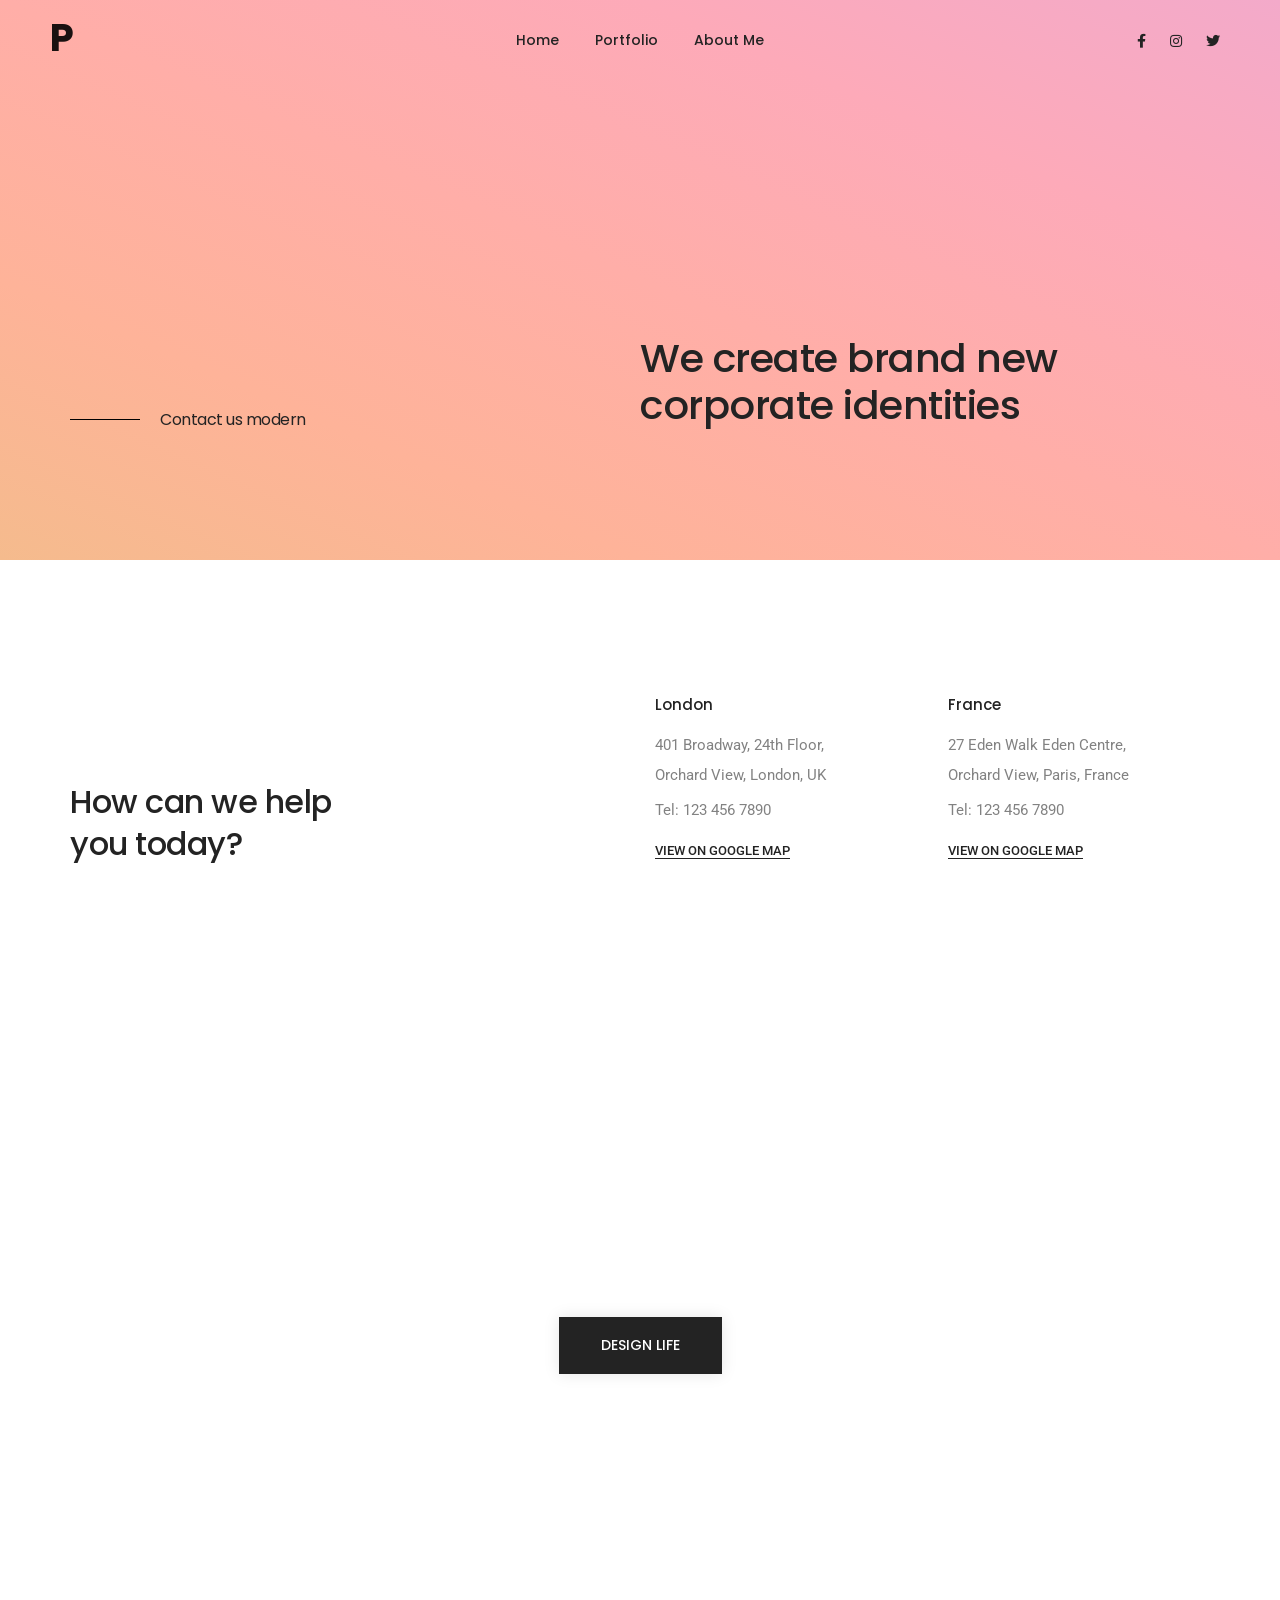
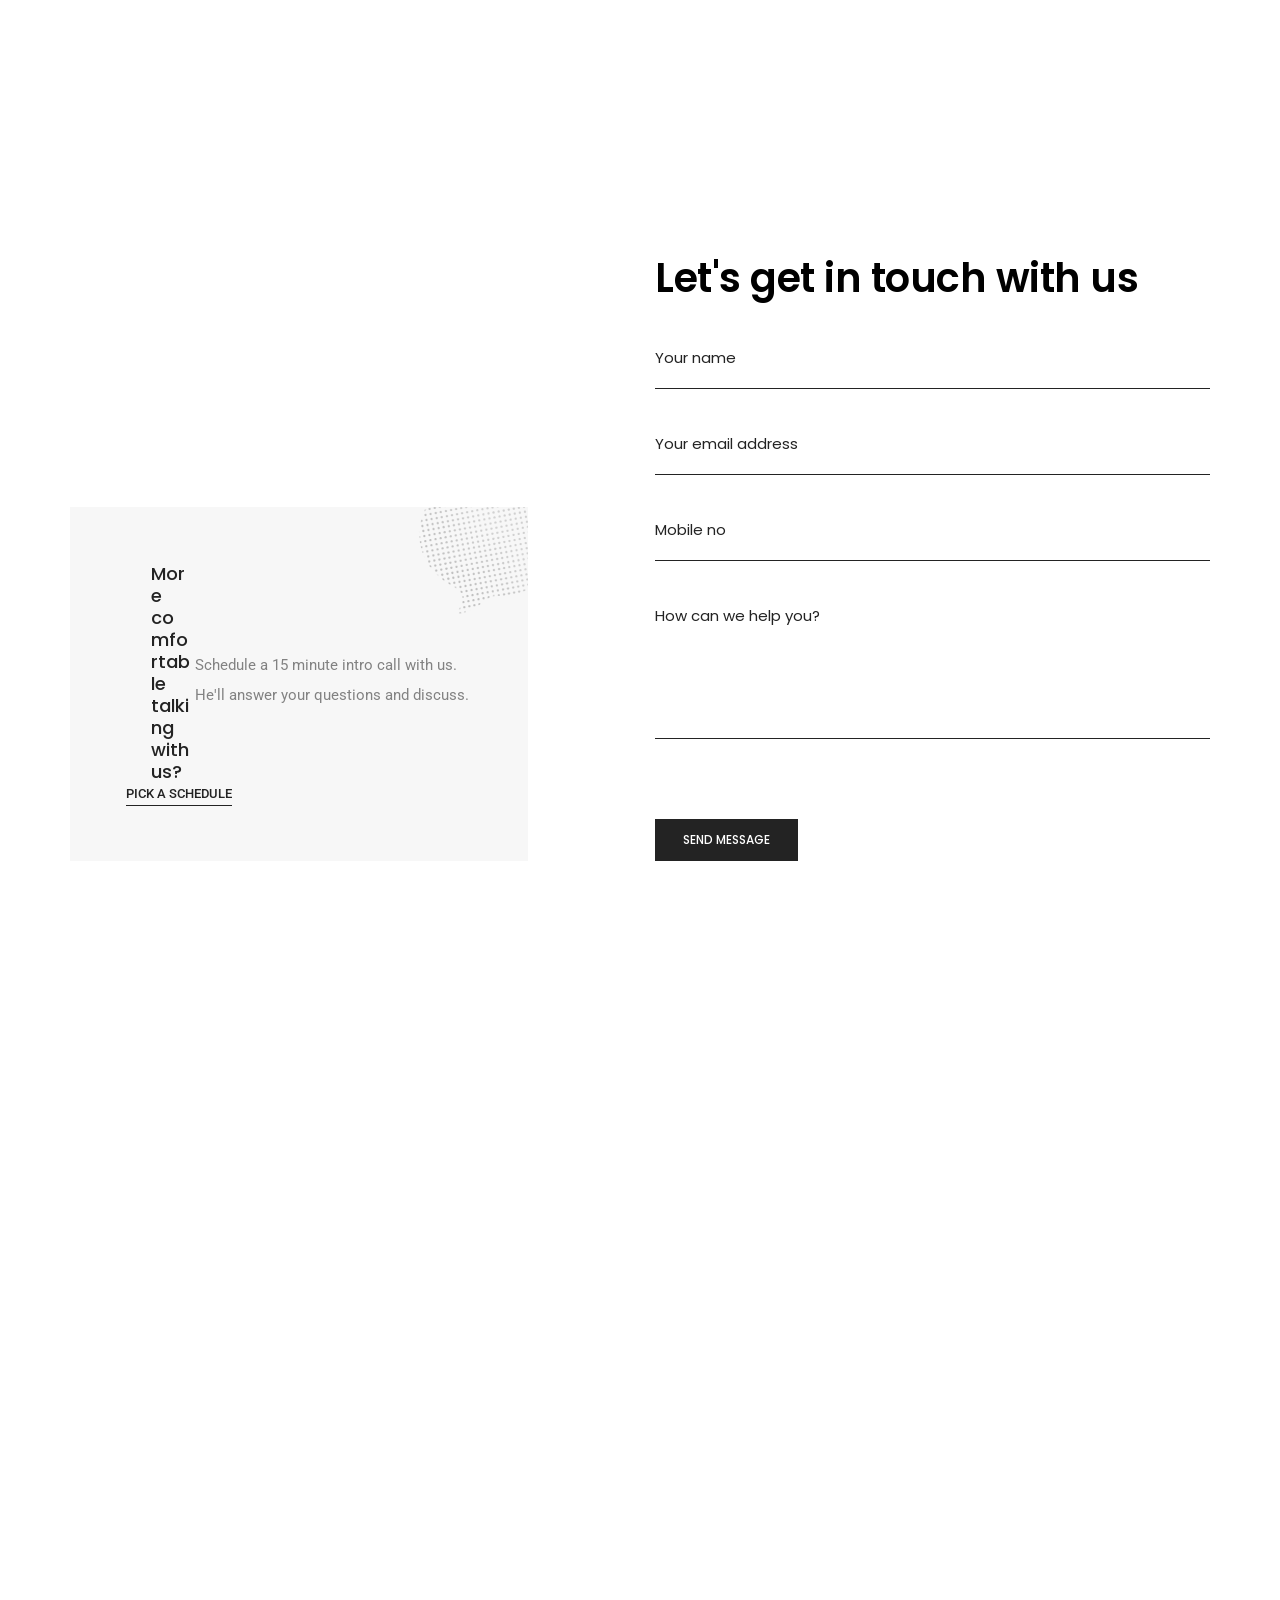
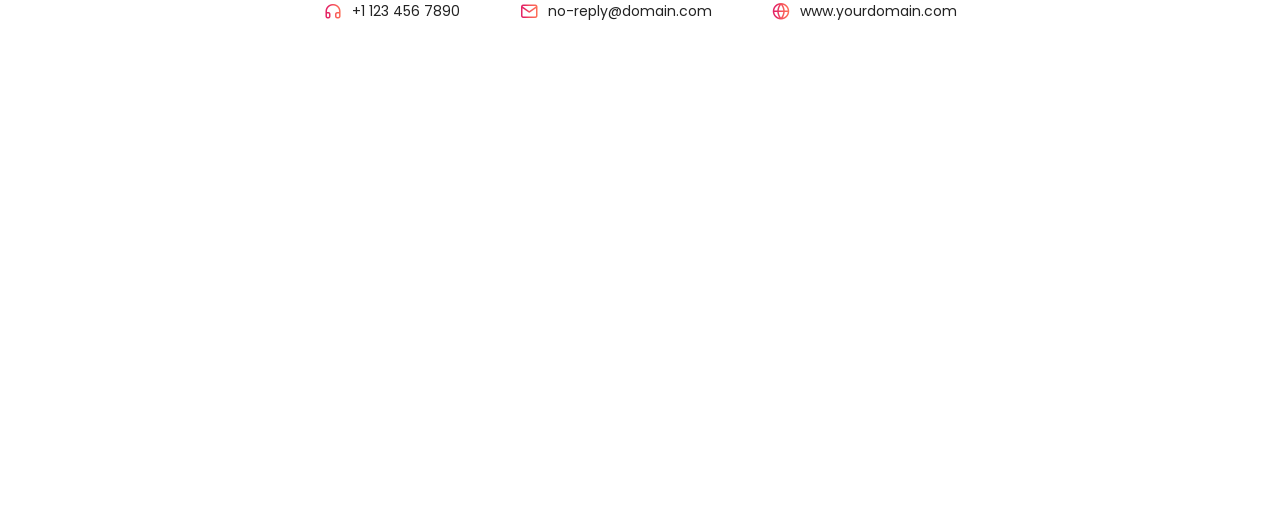
==== commit c8281d33: "Add card page" ====
--- a/contact-us.html
+++ b/contact-us.html
@@ -48,11 +48,10 @@
                                 <a href="portfolio.html" class="nav-link">Portfolio</a>
                             </li>
                             <li class="nav-item">
-                                <a href="about-us.html" class="nav-link">About Us</a>
+                                <a href="tarang-architect.html" class="nav-link">About Me</a>
                             </li>
-                            <li class="nav-item">
-                                <a href="contact-us.html" class="nav-link">Contact Us</a>
-                            </li>
+
+
                         </ul>
                     </div>
                 </div>
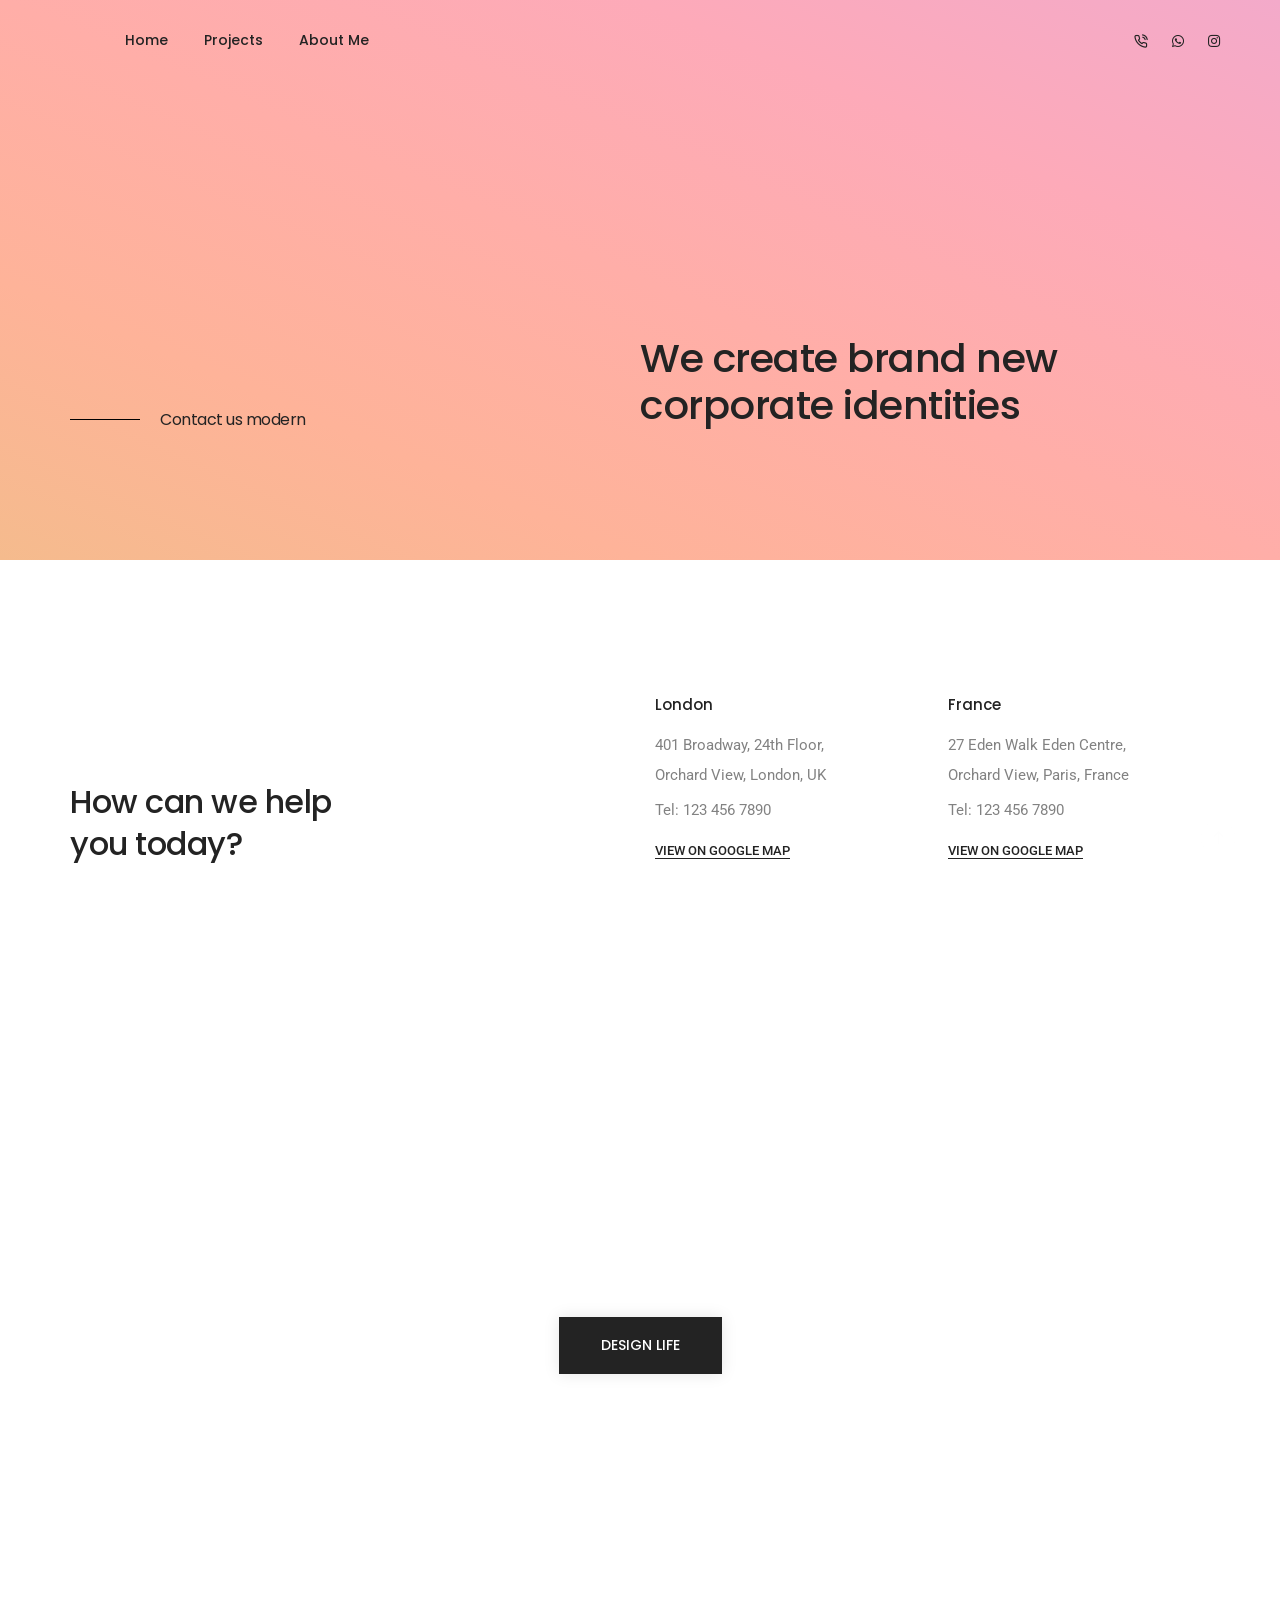
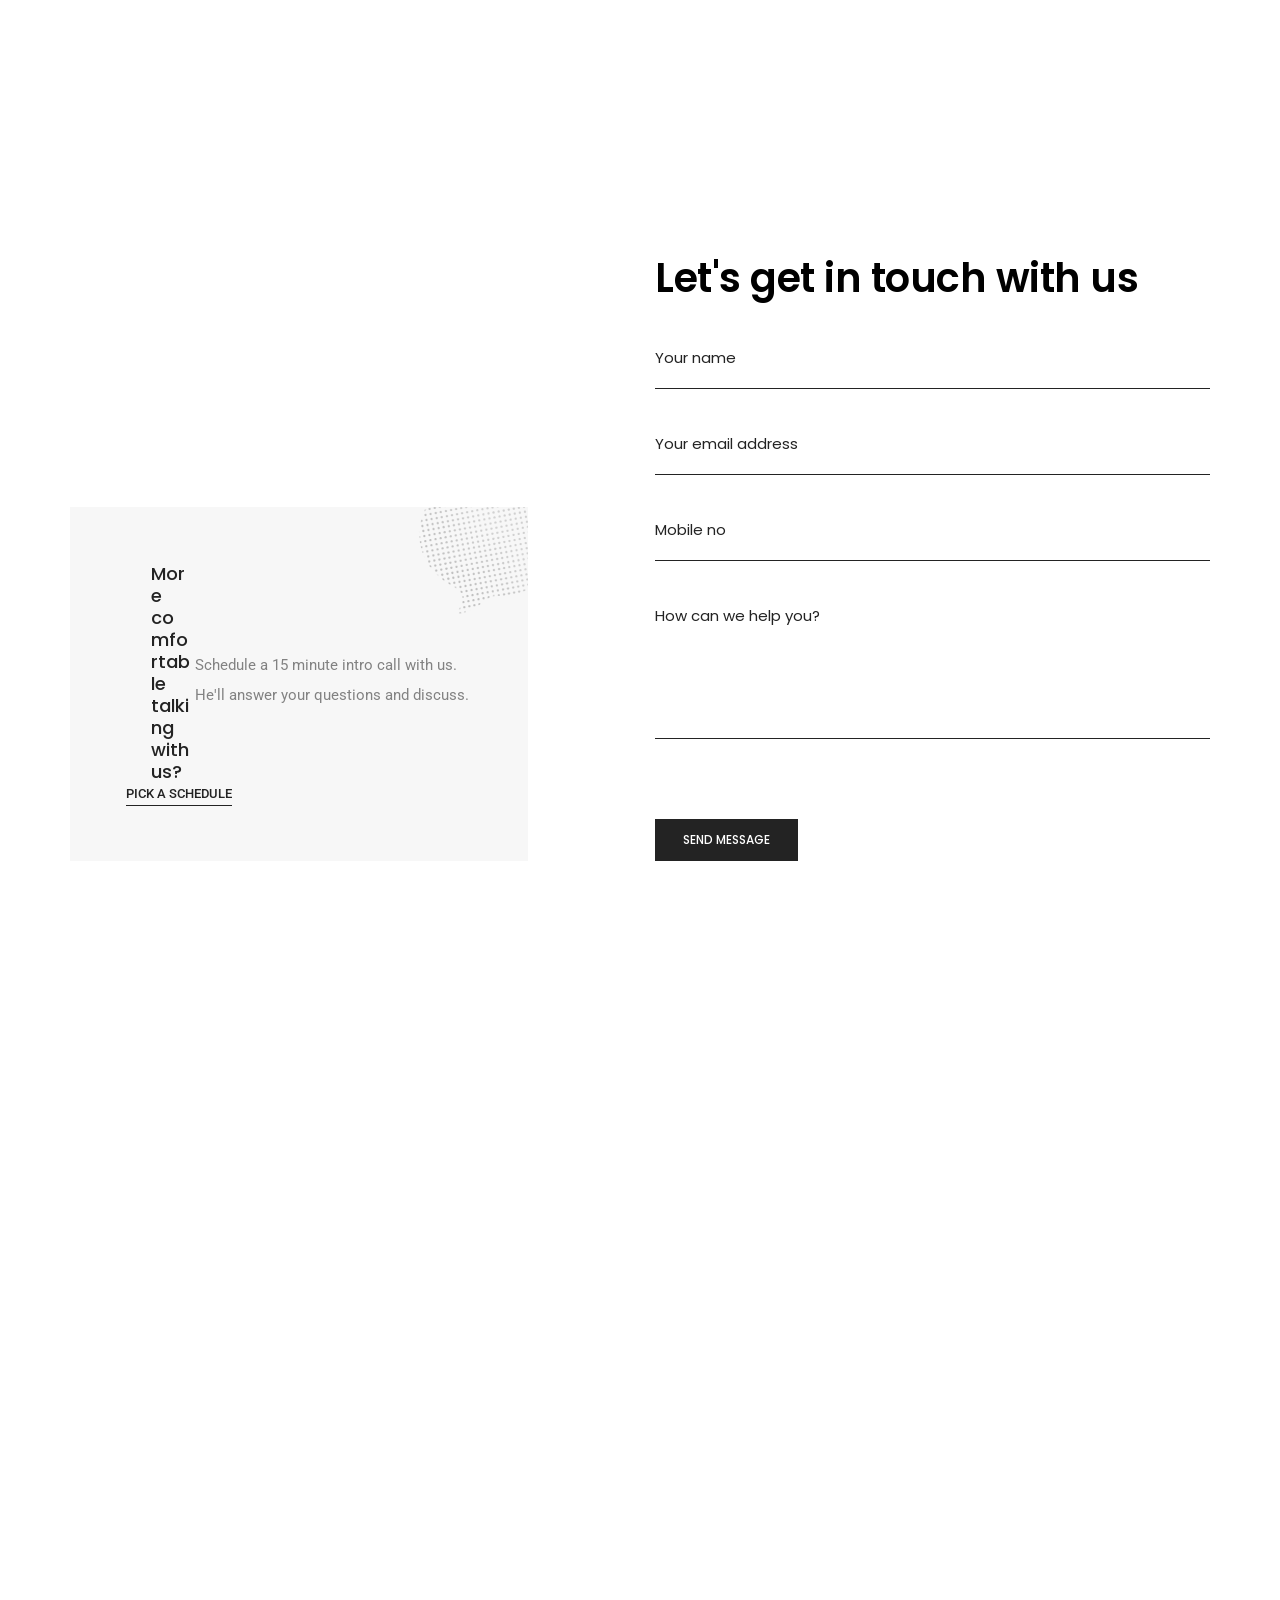
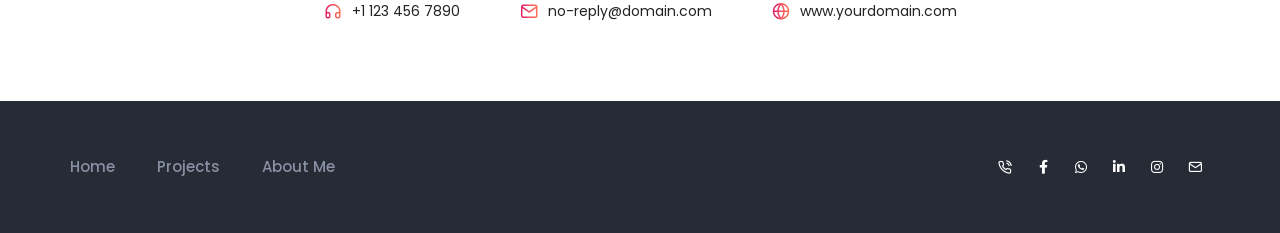
==== commit af532f7d: "Add portfolio webpage" ====
--- a/contact-us.html
+++ b/contact-us.html
@@ -2,17 +2,19 @@
 <html class="no-js" lang="en">
 
 <head>
-    <title>Pratham - Contact Us</title>
+    <title>Pratham - Contact</title>
     <meta charset="utf-8">
     <meta http-equiv="X-UA-Compatible" content="IE=edge" />
-    <meta name="author" content="ThemeZaa">
+    <meta name="author" content="Pratham">
+    <meta name="description"
+        content="Reach out to Pratham for architecture and design services, consultations, and project inquiries." />
     <meta name="viewport" content="width=device-width,initial-scale=1.0,maximum-scale=1" />
     <!-- favicon icon -->
     <link rel="shortcut icon" href="images/favicon.png">
     <link rel="apple-touch-icon" href="images/apple-touch-icon-57x57.png">
     <link rel="apple-touch-icon" sizes="72x72" href="images/apple-touch-icon-72x72.png">
     <link rel="apple-touch-icon" sizes="114x114" href="images/apple-touch-icon-114x114.png">
-    <!-- style sheets and font icons  -->
+    <!-- style sheets and font icons -->
     <link rel="stylesheet" type="text/css" href="css/font-icons.min.css">
     <link rel="stylesheet" type="text/css" href="css/theme-vendors.min.css">
     <link rel="stylesheet" type="text/css" href="css/style.css" />
@@ -25,13 +27,7 @@
         <nav
             class="navbar navbar-expand-lg navbar-light bg-transparent header-light fixed-top navbar-boxed header-reverse-scroll">
             <div class="container-fluid nav-header-container">
-                <div class="col-5 col-lg-2 ps-lg-0 me-auto me-lg-0">
-                    <a class="navbar-brand alt-font text-fast-blue font-weight-700" href="#"
-                        style="font-size: 2.75rem;">
-                        P
-                    </a>
-                </div>
-                <div class="col-auto col-lg-8 md-position-initial md-no-padding">
+                <div class="col-auto md-position-initial md-no-padding ms-5">
                     <button class="navbar-toggler float-end" type="button" data-bs-toggle="collapse"
                         data-bs-target="#navbarNav" aria-controls="navbarNav" aria-label="Toggle navigation">
                         <span class="navbar-toggler-line"></span>
@@ -39,27 +35,28 @@
                         <span class="navbar-toggler-line"></span>
                         <span class="navbar-toggler-line"></span>
                     </button>
-                    <div class="collapse navbar-collapse justify-content-center" id="navbarNav">
-                        <ul class="navbar-nav alt-font">
+                    <div class="collapse navbar-collapse justify-content-end" id="navbarNav">
+                        <ul class="navbar-nav alt-font ms-auto">
                             <li class="nav-item">
                                 <a href="index.html" class="nav-link">Home</a>
                             </li>
                             <li class="nav-item">
-                                <a href="portfolio.html" class="nav-link">Portfolio</a>
+                                <a href="portfolio.html" class="nav-link">Projects</a>
                             </li>
                             <li class="nav-item">
                                 <a href="tarang-architect.html" class="nav-link">About Me</a>
                             </li>
-
-
                         </ul>
                     </div>
                 </div>
-                <div class="col-auto col-lg-2 text-end hidden-xs px-lg-0">
+                <div class="col-auto text-end hidden-xs px-lg-0">
                     <div class="header-social-icon d-inline-block">
-                        <a href="http://www.facebook.com" target="_blank"><i class="fab fa-facebook-f"></i></a>
-                        <a href="https://www.instagram.com/" target="_blank"><i class="fab fa-instagram"></i></a>
-                        <a href="http://www.twitter.com" target="_blank"><i class="fab fa-twitter"></i></a>
+                        <a href="tel:+91 98253 94300" target="_blank"><i
+                                class="feather icon-feather-phone-call"></i></a>
+                        <a href="https://wa.me/919825394300?text=Hello%20Tarang" target="_blank"><i
+                                class="fab fa-whatsapp"></i></a>
+                        <a href="https://www.instagram.com/ar_tarang_gohil?igsh=ejNuaThrNG15cW0y" target="_blank"><i
+                                class="fab fa-instagram"></i></a>
                     </div>
                 </div>
             </div>
@@ -255,69 +252,43 @@
         <!-- end section -->
     </div>
     <!-- start footer -->
-    <footer class="footer-dark cover-background footer-sticky" style="background-image:url('images/footer-bg.png');">
-        <div class="footer-top padding-six-tb lg-padding-seven-tb md-padding-50px-tb">
-            <div class="container">
-                <div class="row">
-                    <!-- start footer column -->
-                    <div class="col-12 col-md-3 col-sm-6 sm-margin-40px-bottom xs-margin-30px-bottom">
-                        <span
-                            class="alt-font font-weight-500 d-block text-white text-uppercase text-medium margin-15px-bottom xs-margin-10px-bottom letter-spacing-1px">Company</span>
-                        <ul>
-                            <li><a href="#">About company</a></li>
-                            <li><a href="#">Our services</a></li>
-                            <li><a href="#">Job opportunities</a></li>
-                            <li><a href="#">Contact us</a></li>
-                        </ul>
-                    </div>
-                    <!-- end footer column -->
-                    <!-- start footer column -->
-                    <div class="col-12 col-md-3 col-sm-6 sm-margin-40px-bottom xs-margin-30px-bottom">
-                        <span
-                            class="alt-font font-weight-500 d-block text-white text-uppercase text-medium margin-15px-bottom xs-margin-10px-bottom letter-spacing-1px">Customer</span>
-                        <ul>
-                            <li><a href="#">Client support</a></li>
-                            <li><a href="#">Pricing packages</a></li>
-                            <li><a href="#">Company story</a></li>
-                            <li><a href="#">Latest news</a></li>
-                        </ul>
-                    </div>
-                    <!-- end footer column -->
-                    <!-- start footer column -->
-                    <div class="col-12 col-md-3 col-sm-6 xs-margin-30px-bottom">
-                        <span
-                            class="alt-font font-weight-500 d-block text-white text-uppercase text-medium margin-15px-bottom xs-margin-10px-bottom letter-spacing-1px">Resources</span>
-                        <ul>
-                            <li><a href="#">Theme guide</a></li>
-                            <li><a href="#">Support desk</a></li>
-                            <li><a href="#">What we offer</a></li>
-                            <li><a href="#">Company history</a></li>
-                        </ul>
-                    </div>
-                    <!-- end footer column -->
-                    <!-- start footer column -->
-                    <div class="col-12 col-md-3 col-sm-6">
-                        <span
-                            class="alt-font font-weight-500 d-block text-white text-uppercase text-medium margin-15px-bottom xs-margin-10px-bottom letter-spacing-1px">Services</span>
-                        <ul>
-                            <li><a href="#">Brand experience</a></li>
-                            <li><a href="#">e-Commerce website</a></li>
-                            <li><a href="#">Content writing</a></li>
-                            <li><a href="#">Marketing strategy</a></li>
-                        </ul>
-                    </div>
-                    <!-- end footer column -->
-                </div>
-            </div>
-        </div>
-        <div class="footer-bottom padding-one-top padding-six-bottom d-inline-block w-100">
+    <footer class="footer-dark bg-slate-blue">
+        <div class="footer-top padding-four-tb lg-padding-eight-tb md-padding-50px-tb">
             <div class="container">
                 <div class="row align-items-center">
-                    <div class="col-12 col-sm-4 text-center text-sm-start xs-margin-20px-bottom">
-                        <a href="#" class="footer-logo"></a>
-                    </div>
-                    <div class="col-12 col-sm-8 text-center text-sm-end last-paragraph-no-margin">
-                    </div>
+                    <!-- start footer links -->
+                    <div class="col-12 col-lg-6">
+                        <div
+                            class="d-flex gap-5 align-items-center flex-wrap justify-content-center justify-content-lg-start">
+                            <span class="alt-font font-weight-500 text-white"><a href="index.html">Home</a></span>
+                            <span class="alt-font font-weight-500 text-white"><a
+                                    href="portfolio.html">Projects</a></span>
+                            <span class="alt-font font-weight-500 text-white"><a href="contact-us.html">About
+                                    Me</a></span>
+                        </div>
+                    </div>
+                    <!-- end footer links -->
+                    <!-- start footer icons -->
+                    <div class="col-12 col-lg-6 text-center text-lg-end xs-margin-30px-top">
+                        <div class="elements-social social-icon-style-02">
+                            <ul class="extra-small-icon light">
+                                <li><a class="twitter" href="tel:+91 98253 94300" target="_blank"><i
+                                            class="feather icon-feather-phone-call"></i></a></li>
+                                <li><a class="facebook" href="https://www.facebook.com/tarang.gohil.925"
+                                        target="_blank"><i class="fab fa-facebook-f"></i></a></li>
+                                <li><a class="whatsapp" href="https://wa.me/919825394300?text=Hello%20Tarang"
+                                        target="_blank"><i class="fab fa-whatsapp"></i></a></li>
+                                <li><a class="linkedin" href="http://www.linkedin.com" target="_blank"><i
+                                            class="fab fa-linkedin-in"></i></a></li>
+                                <li><a class="instagram"
+                                        href="https://www.instagram.com/ar_tarang_gohil?igsh=ejNuaThrNG15cW0y"
+                                        target="_blank"><i class="fab fa-instagram"></i></a></li>
+                                <li><a class="mailru" href="mailto:tarang.gohil@example.com" target="_blank"><i
+                                            class="feather icon-feather-mail"></i></a></li>
+                            </ul>
+                        </div>
+                    </div>
+                    <!-- end footer icons -->
                 </div>
             </div>
         </div>
--- a/css/style.css
+++ b/css/style.css
@@ -15043,6 +15043,10 @@
     width: 50%;
 }
 
+.grid li.full-width {
+    width: 100% !important;
+}
+
 /* grid 3 column */
 .grid.grid-3col li {
     width: 33.33%;
@@ -22225,7 +22229,7 @@
     top: 50%;
     width: 0;
     height: 1px;
-    background: linear-gradient(to left, #3edfb6, #58e49a, #7ce878, #a5e850, #d0e51b) !important;
+    background: linear-gradient(135deg, #8ecfff 0%, #004aad 100%) !important;
     transition: width 0.3s ease-in-out !important;
 }
 
@@ -22246,7 +22250,7 @@
     font-size: 18px;
     font-weight: 400;
     line-height: 20px;
-    color: #828282;
+    color: #ffffff;
     margin: 0 !important;
     padding: 0;
     transition: 0.3s ease-in-out;
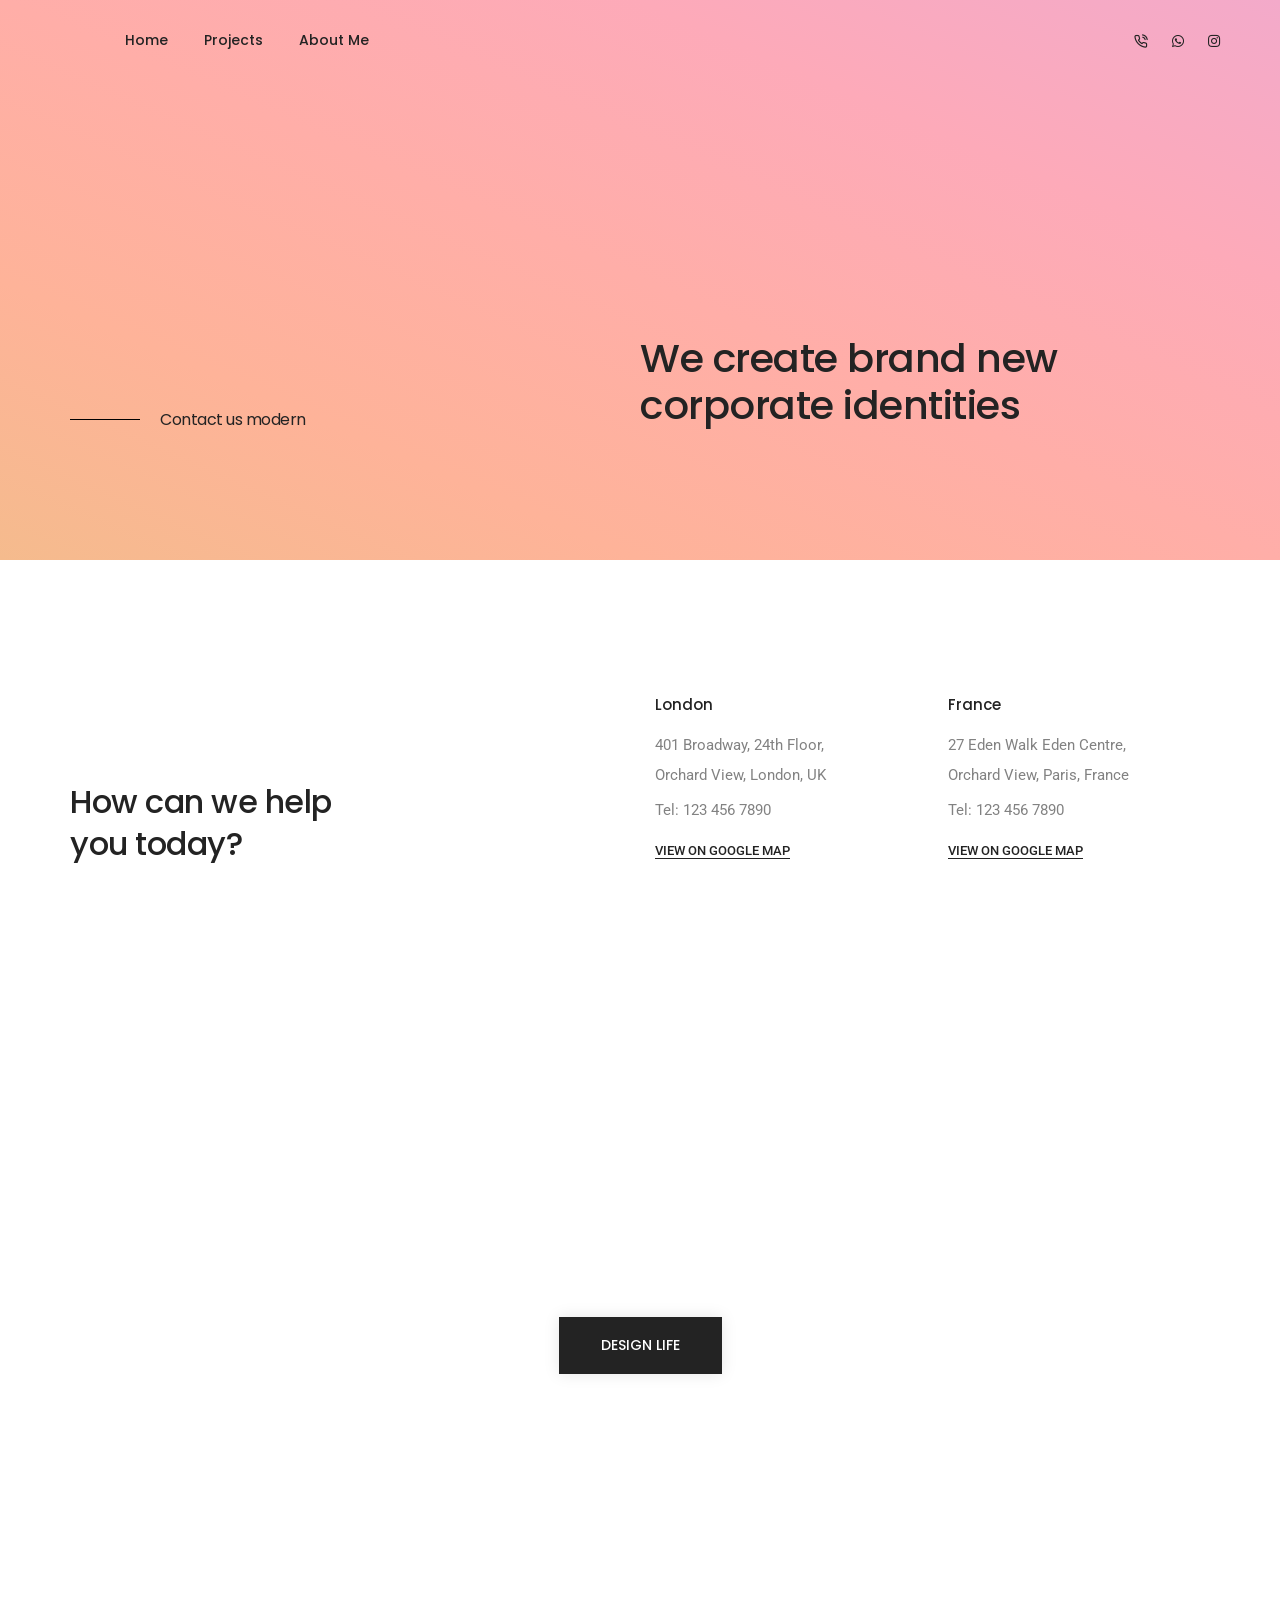
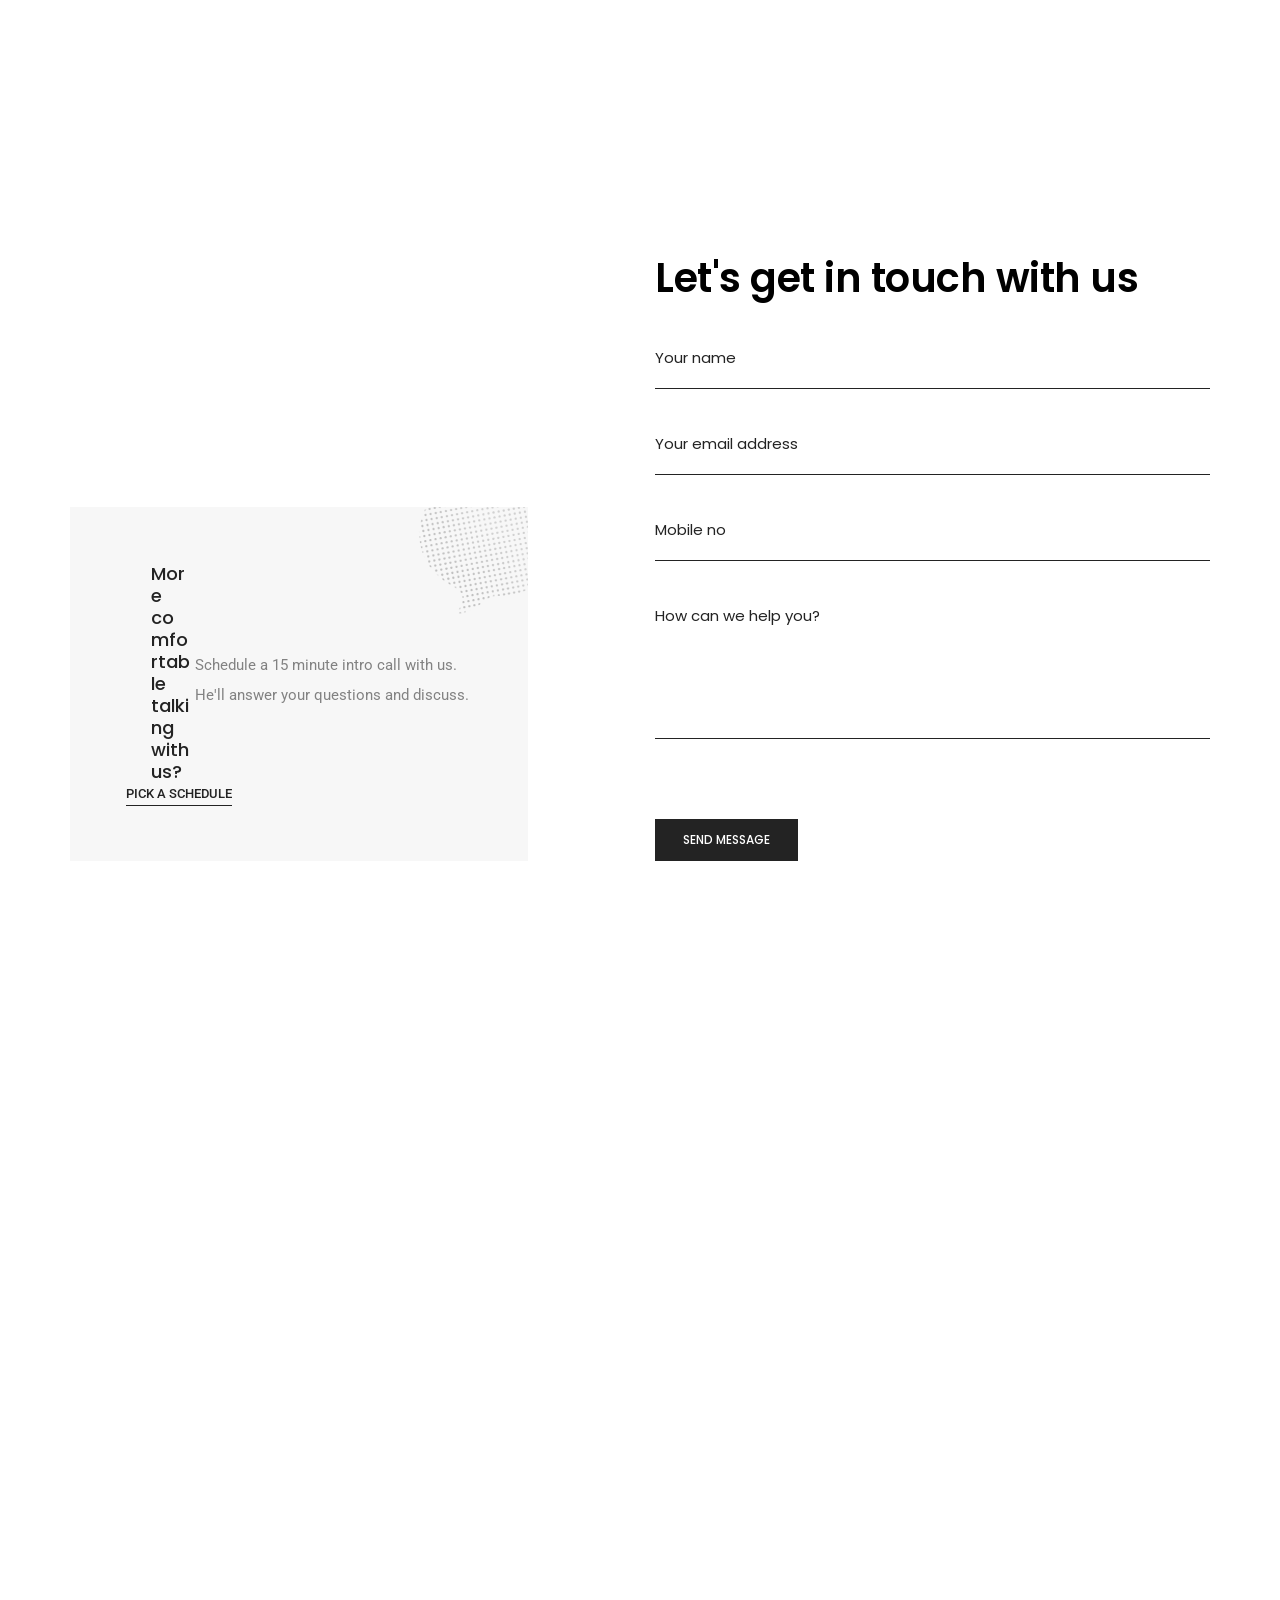
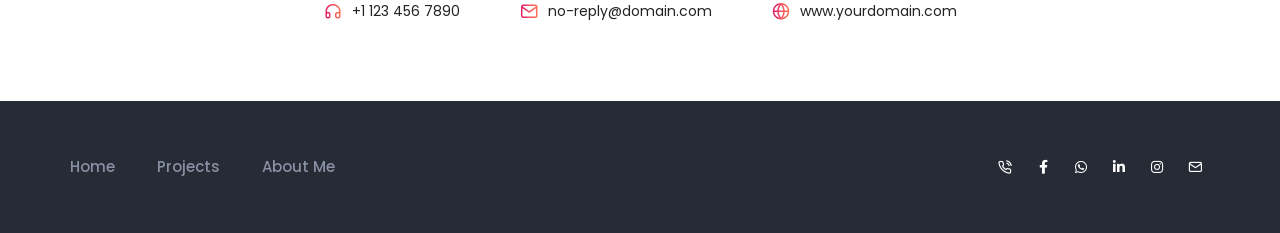
==== commit 58a1057a: "Add portfolio webpage" ====
--- a/contact-us.html
+++ b/contact-us.html
@@ -2,7 +2,7 @@
 <html class="no-js" lang="en">
 
 <head>
-    <title>Pratham - Contact</title>
+    <title>Tarang - Contact</title>
     <meta charset="utf-8">
     <meta http-equiv="X-UA-Compatible" content="IE=edge" />
     <meta name="author" content="Pratham">
